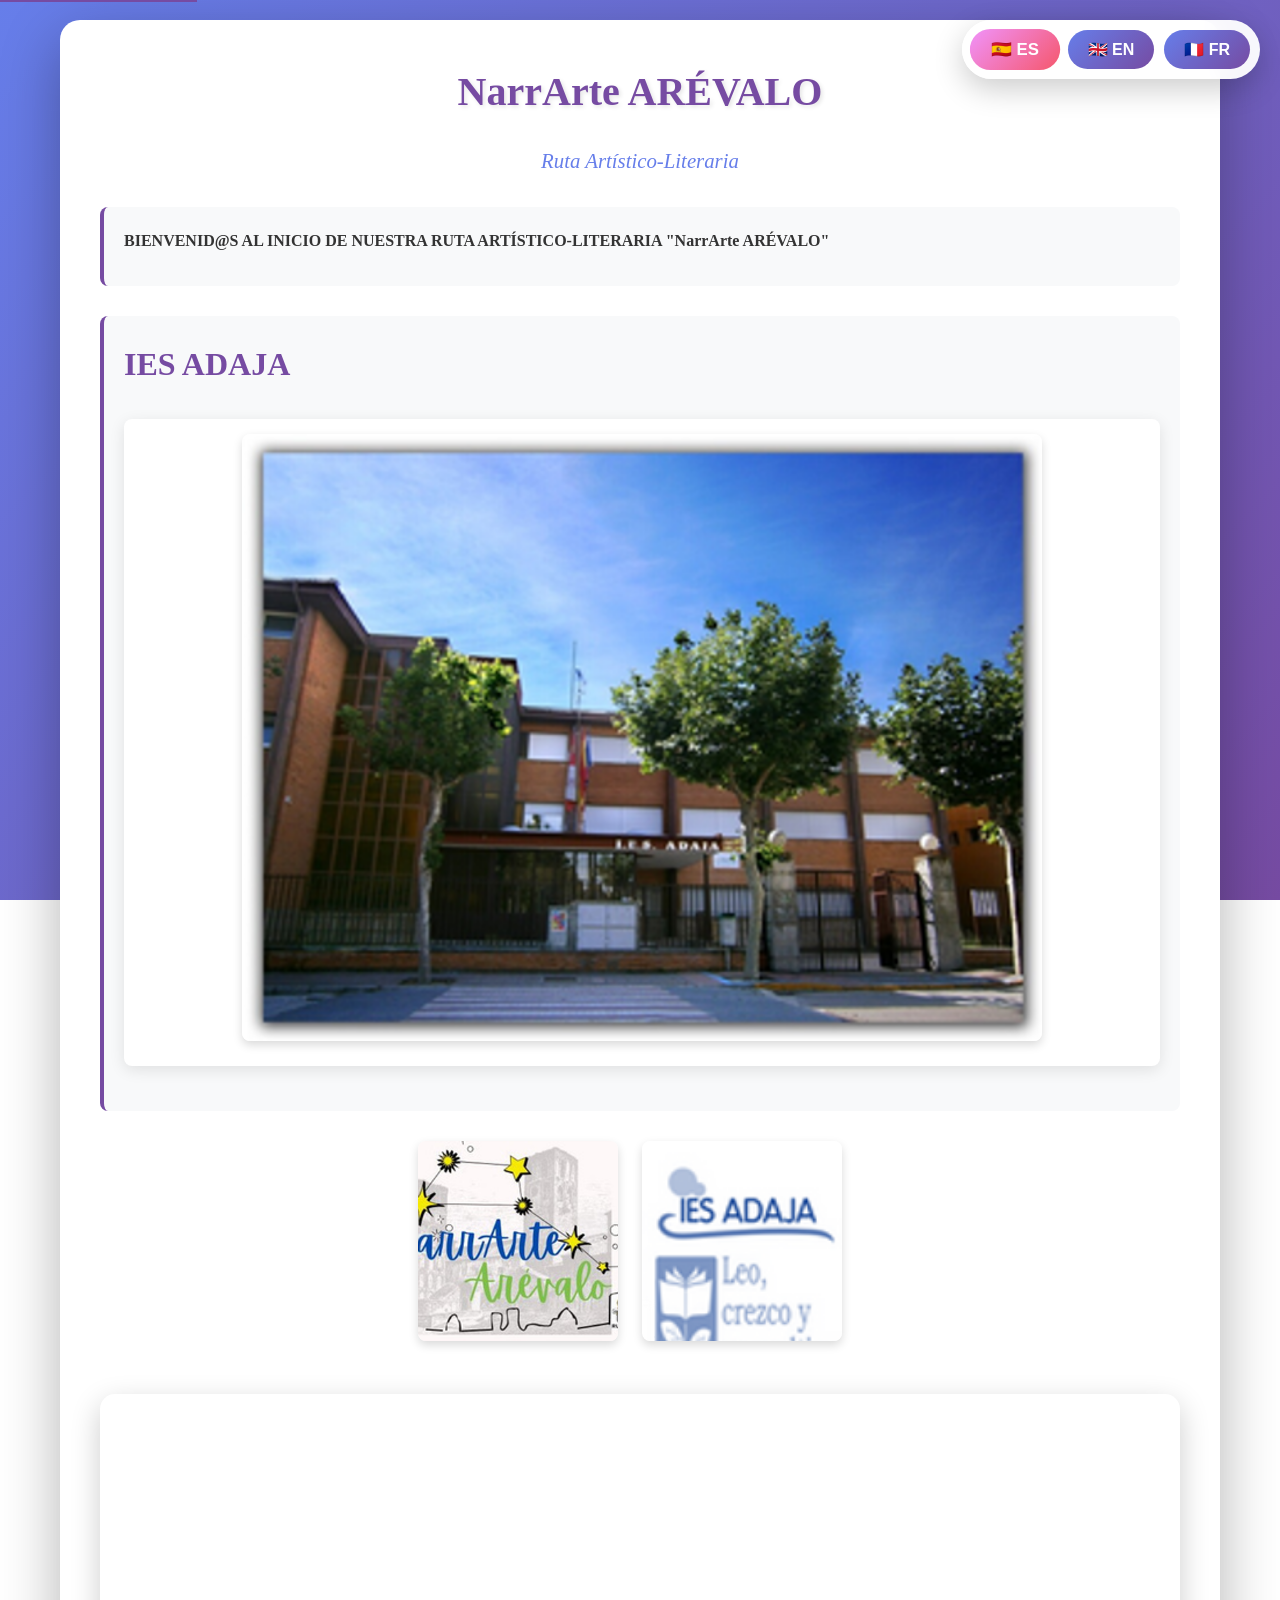
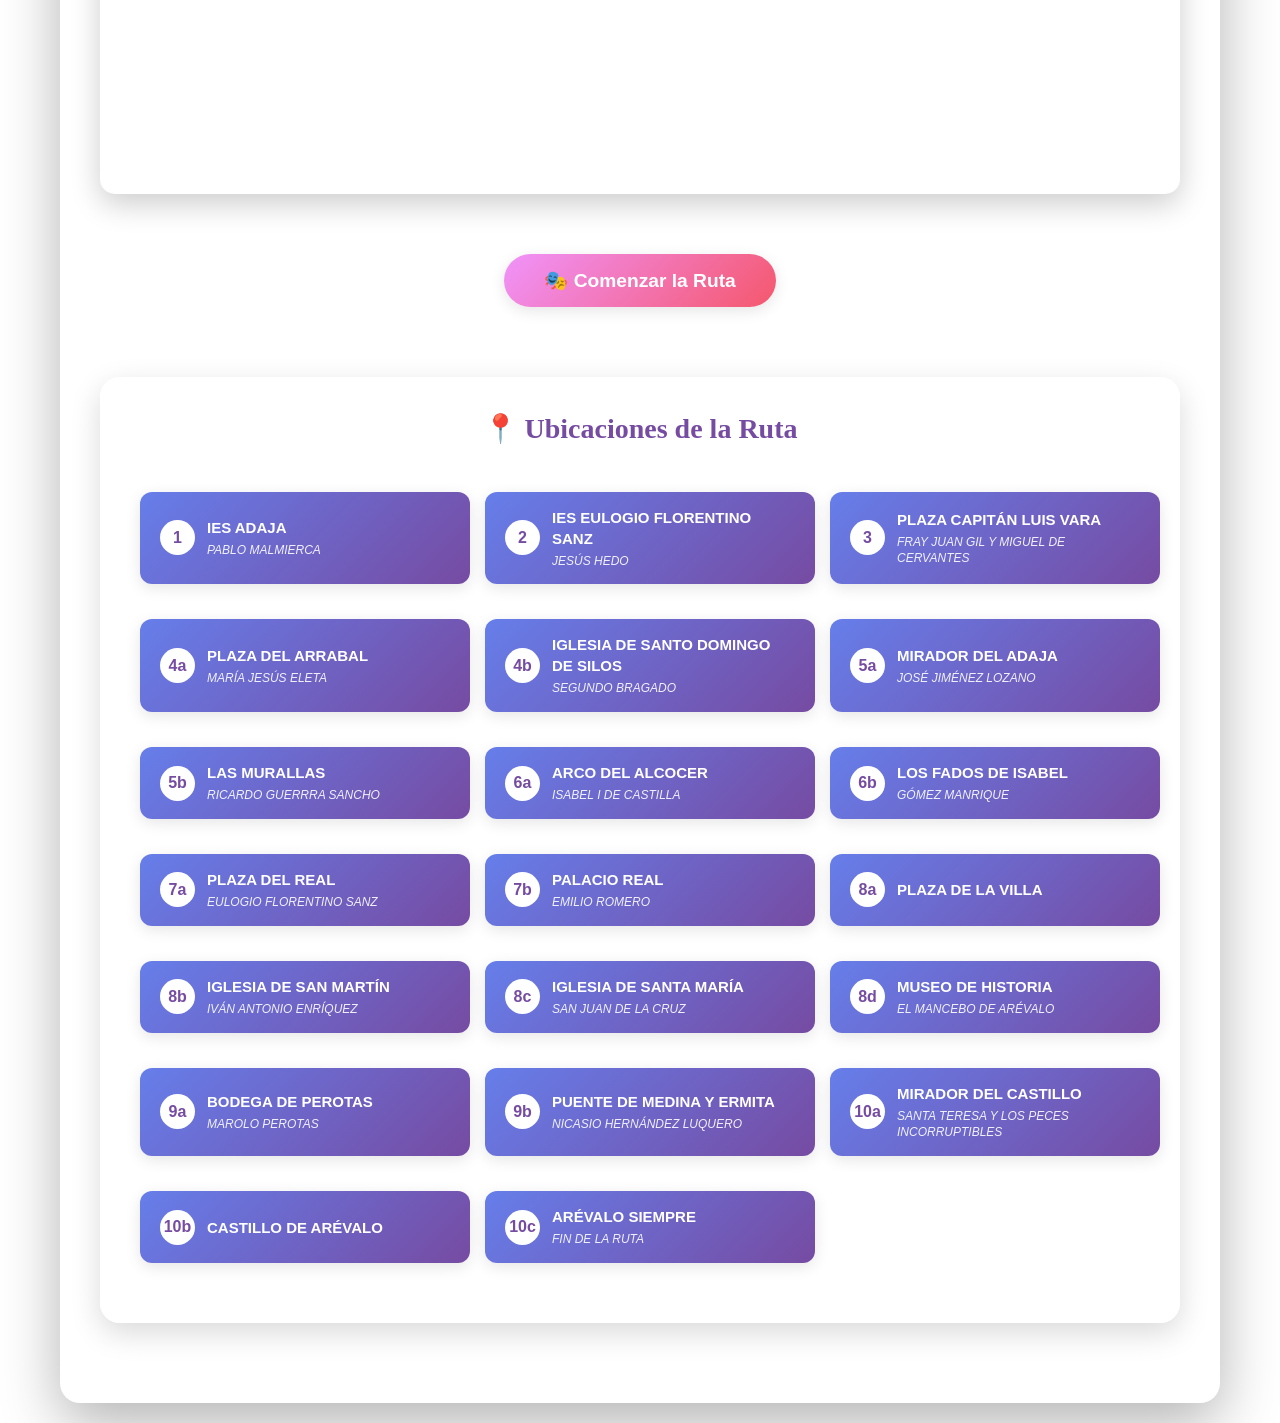
==== index.html @ 3ec7551a "'cambios'" ====
<!DOCTYPE html>
<!--
    RUTA ARTÍSTICO-LITERARIA "NarrArte ARÉVALO"
 
    VERSIÓN: 3.0 - Trilingüe (ES/EN/FR) y Optimizada
    FECHA: 4 de enero de 2026
    AUTOR: IES ADAJA, Arévalo
-->
<html lang="es">
<head>
    <meta charset="UTF-8">
    <meta name="viewport" content="width=device-width, initial-scale=1.0">
    <meta name="description" content="Ruta artístico-literaria por Arévalo con mapas interactivos, vídeos y contenido cultural | Itinéraire artistique et littéraire à Arévalo avec cartes interactives, vidéos et contenu culturel">
    <meta name="keywords" content="Arévalo, ruta cultural, literatura, arte, historia, Isabel la Católica, mudéjar">
    <title>NarrArte Arévalo - Ruta Artístico-Literaria</title>

    <!-- Preconnect para mejorar rendimiento -->
    <link rel="preconnect" href="https://www.google.com">
    <link rel="preconnect" href="https://www.youtube.com">

    <style>
        :root {
            --primary-color: #764ba2;
            --secondary-color: #667eea;
            --accent-pink: #f093fb;
            --accent-red: #f5576c;
            --text-dark: #333;
            --text-light: #666;
            --bg-light: #f8f9fa;
            --border-radius: 8px;
            --border-radius-lg: 20px;
            --transition: all 0.3s ease;
            --shadow-sm: 0 4px 15px rgba(0,0,0,0.1);
            --shadow-md: 0 10px 30px rgba(0,0,0,0.2);
            --shadow-lg: 0 20px 60px rgba(0,0,0,0.3);
        }

        * {
            margin: 0;
            padding: 0;
            box-sizing: border-box;
        }

        body {
            font-family: 'Georgia', serif;
            background: linear-gradient(135deg, var(--secondary-color) 0%, var(--primary-color) 100%);
            background-attachment: fixed;
            min-height: 100vh;
            color: var(--text-dark);
            line-height: 1.6;
        }

        .container {
            max-width: 1200px;
            margin: 0 auto;
            padding: 20px;
        }

        /* Pantalla de bienvenida */
        .welcome-screen {
            background: white;
            border-radius: var(--border-radius-lg);
            padding: 40px;
            box-shadow: var(--shadow-lg);
            text-align: center;
            animation: fadeIn 1s ease-in;
        }

        @keyframes fadeIn {
            from {
                opacity: 0;
                transform: translateY(20px);
            }
            to {
                opacity: 1;
                transform: translateY(0);
            }
        }

        h1 {
            color: var(--primary-color);
            font-size: clamp(1.8em, 5vw, 2.5em);
            margin-bottom: 20px;
            text-shadow: 2px 2px 4px rgba(0,0,0,0.1);
        }

        h2 {
            color: var(--primary-color);
            font-size: clamp(1.5em, 4vw, 2em);
            margin-bottom: 10px;
        }

        h3 {
            color: var(--primary-color);
            margin-bottom: 15px;
            font-size: clamp(1.2em, 3vw, 1.5em);
        }

        .subtitle {
            color: var(--secondary-color);
            font-size: clamp(1.1em, 3vw, 1.3em);
            margin-bottom: 30px;
            font-style: italic;
        }

        .intro-text {
            text-align: left;
            line-height: 1.8;
            margin: 30px 0;
            padding: 20px;
            background: var(--bg-light);
            border-left: 4px solid var(--primary-color);
            border-radius: var(--border-radius);
        }

        .intro-text p {
            margin-bottom: 10px;
        }

        /* Botones */
        .btn {
            background: linear-gradient(135deg, var(--secondary-color) 0%, var(--primary-color) 100%);
            color: white;
            border: none;
            padding: 15px 40px;
            font-size: clamp(1em, 2.5vw, 1.2em);
            border-radius: 50px;
            cursor: pointer;
            transition: var(--transition);
            box-shadow: var(--shadow-sm);
            margin: 10px;
            font-weight: 600;
            min-width: 150px;
        }

        .btn:hover:not(:disabled) {
            transform: translateY(-3px);
            box-shadow: var(--shadow-md);
        }

        .btn:focus {
            outline: 3px solid var(--secondary-color);
            outline-offset: 2px;
        }

        .btn:disabled {
            opacity: 0.5;
            cursor: not-allowed;
            transform: none;
        }

        .btn-secondary {
            background: linear-gradient(135deg, var(--accent-pink) 0%, var(--accent-red) 100%);
        }

        /* Mapas */
        .map-container {
            height: 400px;
            width: 100%;
            border-radius: 15px;
            box-shadow: var(--shadow-md);
            margin: 30px 0;
            overflow: hidden;
        }

        /* Tarjetas de ubicación */
        .location-card {
            background: white;
            border-radius: var(--border-radius-lg);
            padding: 40px;
            box-shadow: var(--shadow-lg);
            animation: slideIn 0.5s ease-out;
            margin-bottom: 20px;
        }

        @keyframes slideIn {
            from {
                opacity: 0;
                transform: translateX(-50px);
            }
            to {
                opacity: 1;
                transform: translateX(0);
            }
        }

        .location-header {
            border-bottom: 3px solid var(--primary-color);
            padding-bottom: 20px;
            margin-bottom: 30px;
        }

        .location-title {
            color: var(--primary-color);
            font-size: clamp(1.5em, 4vw, 2em);
            margin-bottom: 10px;
        }

        .location-subtitle {
            color: var(--secondary-color);
            font-size: clamp(1em, 2.5vw, 1.2em);
            font-style: italic;
        }

        /* Contenido */
        .content-section {
            margin: 30px 0;
            line-height: 1.8;
        }

        .content-section p {
            margin-bottom: 15px;
        }

        .content-section h3 {
            color: var(--primary-color);
            margin-bottom: 15px;
            margin-top: 25px;
            font-size: clamp(1.2em, 3vw, 1.5em);
        }

        /* Títulos temáticos con iconos */
        .section-title {
            display: flex;
            align-items: center;
            gap: 10px;
            margin-top: 30px;
            margin-bottom: 20px;
            font-size: 1.5em;
            font-weight: bold;
            padding-bottom: 12px;
            border-bottom: 3px solid;
        }

        .section-title.history {
            color: #764ba2;
            border-color: #764ba2;
        }

        .section-title.literature {
            color: #667eea;
            border-color: #667eea;
        }

        .section-title.poetry {
            color: #f093fb;
            border-color: #f093fb;
        }

        .section-title.biography {
            color: #ff9800;
            border-color: #ff9800;
        }

        .poem {
            background: var(--bg-light);
            padding: 25px;
            border-left: 4px solid var(--secondary-color);
            border-radius: var(--border-radius);
            font-style: italic;
            line-height: 2;
            margin: 20px 0;
        }

        .quote {
            background: #e3f2fd;
            padding: 20px;
            border-left: 4px solid #2196F3;
            border-radius: var(--border-radius);
            margin: 20px 0;
            font-style: italic;
        }

        .author {
            text-align: right;
            font-weight: bold;
            color: var(--primary-color);
            margin-top: 15px;
        }

        .navigation {
            display: flex;
            justify-content: space-between;
            margin-top: 30px;
            gap: 10px;
            flex-wrap: wrap;
        }

        .progress {
            text-align: center;
            color: var(--secondary-color);
            font-weight: bold;
            margin: 20px 0;
            font-size: clamp(1em, 2.5vw, 1.1em);
        }

        .music-note {
            background: #fff3cd;
            border-left: 4px solid #ffc107;
            padding: 20px;
            border-radius: var(--border-radius);
            margin: 20px 0;
        }

        .music-header {
            display: flex;
            align-items: center;
            gap: 10px;
            margin-bottom: 15px;
        }

        .music-title {
            flex: 1;
            font-weight: bold;
        }

        /* Reproductor de audio personalizado */
        .audio-player {
            background: rgba(255, 255, 255, 0.8);
            border-radius: var(--border-radius);
            padding: 15px;
            display: flex;
            align-items: center;
            gap: 15px;
            flex-wrap: wrap;
        }

        .audio-controls {
            display: flex;
            align-items: center;
            gap: 10px;
        }

        .play-btn {
            background: var(--primary-color);
            color: white;
            border: none;
            width: 40px;
            height: 40px;
            border-radius: 50%;
            cursor: pointer;
            display: flex;
            align-items: center;
            justify-content: center;
            transition: var(--transition);
            font-size: 1.2em;
        }

        .play-btn:hover {
            background: var(--secondary-color);
            transform: scale(1.1);
        }

        .play-btn:disabled {
            opacity: 0.5;
            cursor: not-allowed;
            transform: none;
        }

        .audio-progress {
            flex: 1;
            min-width: 150px;
        }

        .progress-bar {
            width: 100%;
            height: 6px;
            background: rgba(0,0,0,0.2);
            border-radius: 3px;
            overflow: hidden;
            cursor: pointer;
        }

        .progress-fill {
            height: 100%;
            background: var(--primary-color);
            width: 0%;
            transition: width 0.1s linear;
        }

        .audio-time {
            font-size: 0.9em;
            color: var(--text-light);
            min-width: 80px;
            text-align: right;
        }

        .volume-control {
            display: flex;
            align-items: center;
            gap: 8px;
        }

        .volume-slider {
            width: 80px;
            height: 4px;
            border-radius: 2px;
            background: rgba(0,0,0,0.2);
            outline: none;
            -webkit-appearance: none;
        }

        .volume-slider::-webkit-slider-thumb {
            -webkit-appearance: none;
            width: 14px;
            height: 14px;
            border-radius: 50%;
            background: var(--primary-color);
            cursor: pointer;
        }

        .volume-slider::-moz-range-thumb {
            width: 14px;
            height: 14px;
            border-radius: 50%;
            background: var(--primary-color);
            cursor: pointer;
            border: none;
        }

        .audio-source-note {
            font-size: 0.85em;
            color: var(--text-light);
            font-style: italic;
            margin-top: 10px;
        }

        .audio-links {
            display: flex;
            gap: 10px;
            flex-wrap: wrap;
            margin-top: 10px;
        }

        .audio-link {
            display: inline-flex;
            align-items: center;
            gap: 5px;
            padding: 5px 12px;
            background: white;
            border-radius: 15px;
            text-decoration: none;
            color: var(--primary-color);
            font-size: 0.9em;
            transition: var(--transition);
            border: 1px solid var(--primary-color);
        }

        .audio-link:hover {
            background: var(--primary-color);
            color: white;
        }

        /* Videos */
        .video-container {
            margin: 30px 0;
        }

        .video-wrapper {
            position: relative;
            padding-bottom: 56.25%;
            height: 0;
            overflow: hidden;
            border-radius: 10px;
            box-shadow: var(--shadow-md);
            margin-bottom: 20px;
        }

        .video-wrapper iframe {
            position: absolute;
            top: 0;
            left: 0;
            width: 100%;
            height: 100%;
            border: none;
        }

        .hidden {
            display: none;
        }

        .historical-info {
            background: #fff8e1;
            padding: 20px;
            border-radius: var(--border-radius);
            margin: 20px 0;
            border-left: 4px solid #ffa726;
        }

        .historical-info p {
            margin-bottom: 10px;
        }

        .historical-info h3 {
            margin-top: 20px;
            margin-bottom: 10px;
        }

        /* ==================================
           ESTILOS PARA IMÁGENES
           ================================== */

        /* Contenedor de imágenes */
        .image-container {
            margin: 25px 0;
            text-align: center;
            background: white;
            padding: 15px;
            border-radius: var(--border-radius);
            box-shadow: var(--shadow-sm);
        }

        /* Imagen principal */
        .location-image {
            width: 100%;
            max-width: 800px;
            height: auto;
            border-radius: var(--border-radius);
            box-shadow: 0 4px 10px rgba(0,0,0,0.15);
            transition: var(--transition);
            cursor: pointer;
        }

        .location-image:hover {
            transform: scale(1.02);
            box-shadow: 0 6px 15px rgba(0,0,0,0.25);
        }

        /* Pie de foto */
        .image-caption {
            margin-top: 12px;
            font-size: 0.9em;
            color: var(--text-light);
            font-style: italic;
            text-align: center;
        }

        /* Galería de imágenes (varias en fila) */
        .image-gallery {
            display: grid;
            grid-template-columns: repeat(auto-fit, minmax(250px, 1fr));
            gap: 20px;
            margin: 30px 0;
        }

        .image-gallery .image-container {
            margin: 0;
        }

        .image-gallery .location-image {
            max-width: 100%;
            aspect-ratio: 4/3;
            object-fit: cover;
        }

        /* Imagen de ancho completo */
        .image-full-width {
            width: 100%;
            max-width: 100%;
            margin: 30px 0;
        }

        /* Imagen pequeña (thumbnail) flotante */
        .image-thumbnail {
            width: 200px;
            height: 200px;
            object-fit: cover;
            margin: 0 20px 15px 0;
            border-radius: var(--border-radius);
            box-shadow: 0 4px 10px rgba(0,0,0,0.15);
        }

        /* Comparación antes/después */
        .before-after {
            display: grid;
            grid-template-columns: 1fr 1fr;
            gap: 15px;
            margin: 25px 0;
        }

        .before-after .image-container {
            margin: 0;
        }

        /* ==================================
           FIN ESTILOS IMÁGENES
           ================================== */

        /* Loading spinner */
        .loading {
            display: inline-block;
            width: 20px;
            height: 20px;
            border: 3px solid rgba(255,255,255,.3);
            border-radius: 50%;
            border-top-color: white;
            animation: spin 1s ease-in-out infinite;
        }

        @keyframes spin {
            to { transform: rotate(360deg); }
        }

        /* Accesibilidad - Skip to content */
        .skip-link {
            position: absolute;
            top: -40px;
            left: 0;
            background: var(--primary-color);
            color: white;
            padding: 8px;
            text-decoration: none;
            z-index: 100;
        }

        .skip-link:focus {
            top: 0;
        }

        /* Panel de ubicaciones */
        .locations-panel {
            margin: 40px 0;
            padding: 30px;
            background: rgba(255, 255, 255, 0.95);
            border-radius: 20px;
            box-shadow: 0 10px 30px rgba(0,0,0,0.15);
        }

        .locations-panel-title {
            text-align: center;
            margin-bottom: 30px;
            color: var(--primary-color);
            font-size: clamp(1.3em, 3vw, 1.75em);
        }

        .locations-grid {
            display: grid;
            grid-template-columns: repeat(auto-fill, minmax(280px, 1fr));
            gap: 15px;
            margin-bottom: 20px;
        }

        /* Sección de despedida */
        .farewell-section {
            text-align: center;
            margin-top: 50px;
            padding: 40px;
            background: linear-gradient(135deg, var(--secondary-color) 0%, var(--primary-color) 100%);
            color: white;
            border-radius: 15px;
        }

        .farewell-section h2 {
            color: white;
            font-size: 2.5em;
            margin-bottom: 20px;
        }

        .farewell-section h3 {
            color: white;
            font-size: 1.8em;
            margin-bottom: 30px;
        }

        .farewell-section p {
            font-size: 1.2em;
            line-height: 1.8;
            margin-top: 30px;
        }

        .farewell-box {
            margin-top: 40px;
            padding: 20px;
            background: rgba(255,255,255,0.2);
            border-radius: 10px;
        }

        .farewell-box h3 {
            margin-bottom: 15px;
        }

        .farewell-box p {
            font-size: 1.1em;
            margin-top: 0;
        }

        /* ====================================
           SISTEMA BILINGÜE
           ==================================== */

        /* Selector de idioma flotante */
        .language-selector {
            position: fixed;
            top: 20px;
            right: 20px;
            z-index: 1000;
            display: flex;
            gap: 10px;
            background: rgba(255, 255, 255, 0.95);
            padding: 10px;
            border-radius: 50px;
            box-shadow: var(--shadow-md);
            backdrop-filter: blur(10px);
        }

        .language-selector button {
            background: linear-gradient(135deg, var(--secondary-color) 0%, var(--primary-color) 100%);
            color: white;
            border: none;
            padding: 10px 20px;
            border-radius: 50px;
            cursor: pointer;
            transition: var(--transition);
            font-weight: 600;
            font-size: 1em;
        }

        .language-selector button:hover {
            transform: translateY(-2px);
            box-shadow: var(--shadow-md);
        }

        .language-selector button.active {
            background: linear-gradient(135deg, var(--accent-pink) 0%, var(--accent-red) 100%);
            transform: scale(1.05);
        }

        /* Ocultar/Mostrar contenido según idioma */
        .lang-es,
        .lang-en,
        .lang-fr {
            display: none;
        }

        body.es .lang-es {
            display: block;
        }

        body.en .lang-en {
            display: block;
        }

        body.fr .lang-fr {
            display: block;
        }

        /* Para elementos inline (span, etc) */
        .lang-es-inline,
        .lang-en-inline,
        .lang-fr-inline {
            display: none;
        }

        body.es .lang-es-inline {
            display: inline;
        }

        body.en .lang-en-inline {
            display: inline;
        }

        body.fr .lang-fr-inline {
            display: inline;
        }

        @media (max-width: 768px) {
            .language-selector {
                top: 10px;
                right: 10px;
            }

            .language-selector button {
                padding: 8px 15px;
                font-size: 0.9em;
            }
        }

        /* ====================================
           FIN SISTEMA TRILINGÜE
           ==================================== */

        /* Responsive Design */
        @media (max-width: 768px) {
            .container {
                padding: 10px;
            }

            .welcome-screen,
            .location-card {
                padding: 20px;
            }

            .navigation {
                flex-direction: column;
            }

            .navigation .btn {
                width: 100%;
            }

            .map-container {
                height: 300px;
            }

            .intro-text {
                padding: 15px;
            }

            .poem, .quote, .historical-info {
                padding: 15px;
                font-size: 0.95em;
            }

            .audio-player {
                flex-direction: column;
                align-items: stretch;
            }

            .audio-controls {
                justify-content: center;
            }

            .audio-time {
                text-align: center;
            }

            .volume-control {
                display: none;
            }

            .audio-links {
                justify-content: center;
            }

            /* Imágenes responsive */
            .image-gallery {
                grid-template-columns: 1fr;
            }

            .image-thumbnail {
                float: none;
                width: 100%;
                height: auto;
     			max-width: 300px;
                margin: 15px auto;
                display: block;
            }

            .before-after {
                grid-template-columns: 1fr;
            }

            .farewell-section {
                padding: 20px;
            }

            .farewell-section h2 {
                font-size: 1.8em;
            }

            .farewell-section h3 {
                font-size: 1.4em;
            }
        }

        @media (max-width: 480px) {
            .container {
                padding: 5px;
            }

            .welcome-screen,
            .location-card {
                padding: 15px;
                border-radius: 10px;
            }

            .map-container {
                height: 250px;
                border-radius: 10px;
            }

            .btn {
                padding: 12px 30px;
                margin: 5px;
            }
        }

        /* Mejoras de impresión */
        @media print {
            body {
                background: white;
            }

            .btn,
            .navigation,
            .map-container {
                display: none;
            }

            .location-card,
            .welcome-screen {
                box-shadow: none;
                page-break-inside: avoid;
            }
        }
   
/* ====================================
   SISTEMA DE AUDIO PARA TEXTOS
   ==================================== */

/* Reproductor de audio para textos largos */
.audio-text-player {
    background: linear-gradient(135deg, #667eea 0%, #764ba2 100%);
    border-radius: 12px;
    padding: 15px;
    margin: 20px 0;
    box-shadow: 0 4px 15px rgba(0,0,0,0.2);
}

.audio-text-header {
    display: flex;
    align-items: center;
    gap: 15px;
    flex-wrap: wrap;
}

.audio-text-btn {
    background: white;
    color: var(--primary-color);
    border: none;
    padding: 10px 20px;
    border-radius: 25px;
    cursor: pointer;
    font-weight: bold;
    transition: all 0.3s ease;
    display: flex;
    align-items: center;
    gap: 8px;
    font-size: 1em;
}

.audio-text-btn:hover {
    transform: scale(1.05);
    box-shadow: 0 4px 12px rgba(0,0,0,0.2);
}

.audio-text-btn.playing {
    background: var(--accent-red);
    color: white;
}

.audio-text-progress {
    flex: 1;
    min-width: 150px;
    height: 8px;
    background: rgba(255,255,255,0.3);
    border-radius: 4px;
    cursor: pointer;
    overflow: hidden;
}

.audio-text-progress-fill {
    height: 100%;
    background: white;
    width: 0%;
    transition: width 0.1s linear;
    border-radius: 4px;
}

.audio-text-time {
    color: white;
    font-size: 0.9em;
    font-weight: bold;
    min-width: 90px;
}

/* Botón inline para poemas/textos cortos */
.audio-inline-btn {
    background: linear-gradient(135deg, var(--accent-pink) 0%, var(--accent-red) 100%);
    color: white;
    border: none;
    padding: 8px 16px;
    border-radius: 20px;
    cursor: pointer;
    font-size: 0.9em;
    font-weight: bold;
    margin: 10px 0;
    display: inline-flex;
    align-items: center;
    gap: 6px;
    transition: all 0.3s ease;
}

.audio-inline-btn:hover {
    transform: translateY(-2px);
    box-shadow: 0 4px 12px rgba(0,0,0,0.2);
}

.audio-inline-btn.playing {
    background: linear-gradient(135deg, #4caf50 0%, #45a049 100%);
    animation: pulse 1.5s infinite;
}

@keyframes pulse {
    0%, 100% { opacity: 1; }
    50% { opacity: 0.7; }
}

@keyframes zoomIn {
    from { transform: scale(0.8); opacity: 0; }
    to   { transform: scale(1);   opacity: 1; }
}

@keyframes fadeOut {
    from { opacity: 1; }
    to   { opacity: 0; }
}

/* Botón para citas */
.audio-quote-btn {
    background: var(--secondary-color);
    color: white;
    border: none;
    padding: 6px 14px;
    border-radius: 15px;
    cursor: pointer;
    font-size: 0.85em;
    transition: all 0.3s ease;
}

.audio-quote-btn:hover {
    background: var(--primary-color);
    transform: scale(1.05);
}

.quote-audio-wrapper {
    display: flex;
    justify-content: space-between;
    align-items: center;
    margin-bottom: 15px;
}

/* Responsive */
@media (max-width: 768px) {
    .audio-text-header {
        flex-direction: column;
        align-items: stretch;
    }
    
    .audio-text-progress {
        width: 100%;
    }
    
    .audio-text-time {
        text-align: center;
    }
}

   </style>
</head>
<body class="es">
    <a href="#main-content" class="skip-link">Saltar al contenido principal</a>

    <!-- Selector de idioma -->
    <div class="language-selector">
        <button id="lang-es" class="active" onclick="changeLanguage('es')" aria-label="Cambiar a español">
            🇪🇸 ES
        </button>
        <button id="lang-en" onclick="changeLanguage('en')" aria-label="Change to English">
            🇬🇧 EN
        </button>
        <button id="lang-fr" onclick="changeLanguage('fr')" aria-label="Changer en français">
            🇫🇷 FR
        </button>
    </div>

    <div class="container">
        <main id="main-content">
            <section id="welcome" class="welcome-screen" aria-labelledby="main-title">
                <h1 id="main-title">NarrArte ARÉVALO</h1>
                                <p class="subtitle lang-es">Ruta Artístico-Literaria</p>
								<p class="subtitle lang-en">Artistic‑Literary Trail</p>
								<p class="subtitle lang-fr">Itinéraire artistico‑littéraire</p>
                <div class="intro-text lang-es">
                    <p><strong>BIENVENID@S AL INICIO DE NUESTRA RUTA ARTÍSTICO-LITERARIA "NarrArte ARÉVALO"</strong></p>
                </div>
                <div class="intro-text lang-en">
                    <p><strong>WELCOME TO THE START OF OUR ARTISTIC-LITERARY TRAIL "NarrArte ARÉVALO"</strong></p>
                </div>
                <div class="intro-text lang-fr"><p><strong>BIENVENUE(S) AU DÉBUT DE NOTRE ITINÉRAIRE ARTISTICO‑LITTÉRAIRE "NarrArte ARÉVALO"</strong></p></div>

                <article class="intro-text">
                    <h2>IES ADAJA</h2>
 <div class="image-container">
    <img
        src="Imagenes/IESAdaja.png"
        alt="IES Adaja"
        class="location-image"
        loading="lazy"
    />
</div>

                </article>
                       <img src="Imagenes/Despedida.png" alt="Narrarte" class="image-thumbnail" loading="lazy"/>
                       <img src="Imagenes/LeoCrezco.png" alt="Leo, Crezco y me cultivo" class="image-thumbnail" loading="lazy"/>

                <div id="main-map" class="map-container" role="region" aria-label="Mapa general de la ruta"></div>

                <button class="btn btn-secondary" onclick="startTour()" aria-label="Comenzar la ruta turística" style="margin: 30px 0;">
                    <span class="lang-es-inline">🎭 Comenzar la Ruta</span>
                    <span class="lang-en-inline">🎭 Start the Route</span>
                    <span class="lang-fr-inline">🎭 Commencer l'Itinéraire</span>
                </button>

                <!-- Lista de ubicaciones con botones -->
                <div class="locations-panel">
                    <h2 class="locations-panel-title">
                        <span class="lang-es-inline">📍 Ubicaciones de la Ruta</span>
                        <span class="lang-en-inline">📍 Route Locations</span>
                        <span class="lang-fr-inline">📍 Lieux de l'Itinéraire</span>
                    </h2>
                    <div id="locations-grid" class="locations-grid">
                        <!-- Los botones se generarán dinámicamente aquí -->
                    </div>
                </div>
            </section>

            <div id="location-container" class="hidden" role="region" aria-live="polite"></div>
        </main>
    </div>

    <script>
        'use strict';
        // ====================================
        // SISTEMA TRILINGÜE
        // ====================================

        let currentLanguage = 'es'; // Idioma por defecto

        /**
         * Cambia el idioma de la interfaz
         */
        window.changeLanguage = function(lang) {
            currentLanguage = lang;

            // Actualizar clase del body
            document.body.className = lang;

            // Actualizar botones
            const langEs = document.getElementById('lang-es');
            const langEn = document.getElementById('lang-en');
            const langFr = document.getElementById('lang-fr');
            
            if (langEs) langEs.classList.toggle('active', lang === 'es');
            if (langEn) langEn.classList.toggle('active', lang === 'en');
            if (langFr) langFr.classList.toggle('active', lang === 'fr');

            // Guardar preferencia
            localStorage.setItem('preferredLanguage', lang);

            // Recargar ubicación actual si estamos en una ubicación
            const locationContainer = document.getElementById('location-container');
            if (currentLocation >= 0 && locationContainer && !locationContainer.classList.contains('hidden')) {
                showLocation(currentLocation);
            }
        };

        /**
         * Obtiene el texto traducido según el idioma actual
         */
        function getTranslated(textEs, textEn, textFr) {
            if (currentLanguage === 'en') return textEn || textEs;
            if (currentLanguage === 'fr') return textFr || textEs;
            return textEs;
        }

        /**
         * Helper para aria-labels trilingües
         */
        function getAriaLabel(es, en, fr) {
            return getTranslated(es, en, fr);
        }

        // Sistema trilingüe continúa...

        // Estado de la aplicación
        let currentLocation = 0;
        let mainMap = null;
        let locationMap = null;
        let isLoading = false;
        let currentAudio = null;

        // Datos de las ubicaciones (contenido completo del segundo archivo)
        const locations = [
            {
                title: "IES ADAJA",
                title_en: "ADAJA HIGH SCHOOL",
                title_fr: "LYCÉE ADAJA",
                subtitle: "PABLO MALMIERCA",
                subtitle_en: "PABLO MALMIERCA",
                subtitle_fr: "PABLO MALMIERCA",
               coords: [41.05275599456616, -4.711839015620347],
                videos: ["Fe8gLrDi_9c"],
                music: "Pavana y gallarda - Luis de Milán",
                audioUrl: "Musica/Pavana.mp3",
                content: `
					<p class="lang-es">El IES Adaja es uno de los dos institutos públicos de Educación Secundaria que hay en Arévalo. Queremos compartir nuestra ruta histórico, artístico y literaria con todos vosotros. Esperamos que lo disfrutéis y descubráis los rincones de Arévalo acompañados de literatura y música ¿qué más se puede pedir?</p>
					<p class="lang-en">IES Adaja is one of the two public secondary schools in Arévalo. We want to share our historical, artistic, and literary route with all of you. We hope you enjoy it and discover the corners of Arévalo accompanied by literature and music. What more could you ask for?</p>
					<p class="lang-fr">L'IES Adaja est l'un des deux lycées publics d'Arévalo. Nous voulons partager notre itinéraire historique, artistique et littéraire avec vous tous. Nous espérons que vous l'apprécierez et découvrirez les coins d'Arévalo accompagnés de littérature et de musique. Que demander de plus?</p>
					<h3 class="section-title biography">✍️ PABLO MALMIERCA</h3>
                    <img src="Imagenes/Pablo.png" alt="Pablo Malmierca" class="image-thumbnail" loading="lazy"/><br>
				<button class="audio-inline-btn" data-audio="Audio/1PabloMalmiercaBio.mp3" onclick="playInlineAudio(this)">
				 🎧 <span class="lang-es-inline">Escuchar</span><span class="lang-en-inline">Listen</span><span class="lang-fr-inline">Ecouter</span>
				</button><br>
					<p class="lang-es">Pablo Malmierca es un poeta y profesor zamorano afincado en Salamanca desde los 18 años. Licenciado en Filología Hispánica, ejerce como docente de secundaria y es una figura destacada en el ámbito literario de Castilla y León. Es miembro del Seminario Permanente Claudio Rodríguez y cofundador de la revista de poesía y pensamiento Intercostal. Autor de obras de poesía, narrativa y ensayo.</p>
                    <p class="lang-en">Pablo Malmierca is a poet and teacher from Zamora who has lived in Salamanca since age 18. With a degree in Hispanic Philology, he works as a high school teacher and is a prominent figure in the literary scene of Castilla y León. He is a member of the Claudio Rodríguez Permanent Seminar and co-founder of the poetry and thought magazine Intercostal. Author of poetry, narrative, and essays.</p>
                    <p class="lang-fr">Pablo Malmierca est un poète et professeur de Zamora établi à Salamanque depuis l'âge de 18 ans. Diplômé en philologie hispanique, il exerce comme enseignant du secondaire et est une figure éminente dans le milieu littéraire de Castille-et-León. Il est membre du Séminaire Permanent Claudio Rodríguez et cofondateur de la revue de poésie et de pensée Intercostal. Auteur d'œuvres de poésie, de narration et d'essais.</p>
					<div class="poem">
                    <strong><span class="lang-es-inline">RECORDAD VIVIR</span><span class="lang-en-inline">REMEMBER TO LIVE</span><span class="lang-fr-inline">SOUVENEZ-VOUS DE VIVRE</span></strong><br>
<div class="audio-text-player" data-audio="Audio/1PoemaRecordadVivir.mp3">
    <div class="audio-text-header">
        <button class="audio-text-btn" onclick="toggleTextAudio(this)">
            🔊 <span class="lang-es-inline">Escuchar</span>
               <span class="lang-en-inline">Listen</span>
               <span class="lang-fr-inline">Écouter</span>
        </button>
        <div class="audio-text-progress" onclick="seekTextAudio(event, this)">
            <div class="audio-text-progress-fill"></div>
        </div>
        <span class="audio-text-time">0:00 / 0:00</span>
    </div>
</div>
                   <p class="lang-es">
					El mundo se abre a vuestros capilares,<br>
                    Podéis tocar el infinito<br>
                    en la posibilidad de un futuro<br>
                    que emerge entre brotes de esperanza y miedo.<br><br>
                    Hoy es el principio<br>
                    de todo lo que os resta por vivir,<br>
                    Hoy es el principio<br>
                    de un sueño que podéis alcanzar con la punta de los dedos.<br><br>
                    Recordad vivir,<br>
                    saborear cada instante,<br>
                    cada mano que os dé ayuda,<br>
                    cada amor,<br>
                    las ramas rotas en el camino,<br>
                    los éxitos,<br>
                    el ansia de estar y ser en el mundo.<br><br>
                    Recordad que la vida<br>
                    se puede transitar con pie firme,<br>
                    pero que incluso los más fuertes pueden pedir ayuda.<br>
                    Recordad que vosotros sois el camino,<br>
                    la brújula y el destino.<br><br>
                    Recordad que tenéis todo que ganar<br>
                    y poco que perder,<br>
                    recordad que soñar es vivir.<br>
					</p>
					<p class="lang-en">
					The world opens up to your capillaries,<br>
					You can touch infinity<br>
					in the possibility of a future<br>
					that emerges between bursts of hope and fear.<br>
					Today is the beginning<br>
					of everything you have left to live,<br>
					Today is the beginning<br>
					of a dream you can reach with your fingertips.<br>
					Remember to live,<br>
					savour every moment,<br>
					every helping hand,<br>
					every love,<br>
					the broken branches along the way,<br>
					the successes,<br>
					the desire to be and exist in the world.<br>
					Remember that life<br>
					can be navigated with a steady foot,<br>
					but that even the strongest can ask for help.<br>
					Remember that you are the path,<br>
					the compass, and the destination.<br>
					Remember that you have everything to gain<br>
					and little to lose,<br>
					remember that to dream is to live.<br>
					</p>
					<p class="lang-fr">
					Le monde s'ouvre à vos capillaires,<br>
					Vous pouvez toucher l'infini<br>
					dans la possibilité d'un avenir<br>
					qui émerge entre des pousses d'espoir et de peur.<br>
					Aujourd'hui est le début<br>
					de tout ce qui vous reste à vivre,<br>
					Aujourd'hui est le début<br>
					d'un rêve que vous pouvez atteindre du bout des doigts.<br>
					N'oubliez pas de vivre,<br>
					de savourer chaque instant,<br>
					chaque main qui vous aide,<br>
					chaque amour,<br>
					les branches cassées sur le chemin,<br>
					les succès,<br>
					le désir d'être et d'exister dans le monde.<br>
					N'oubliez pas que la vie<br>
					peut être parcourue d'un pas ferme,<br>
					mais que même les plus forts peuvent demander de l'aide.<br>
					N'oubliez pas que vous êtes le chemin,<br>
					la boussole et la destination.<br>
					N'oubliez pas que vous avez tout à gagner<br>
					et peu à perdre,<br>
					n'oubliez pas que rêver, c'est vivre.<br>               
					</p>
					<div class="author">Pablo Malmierca</div>
               </div>

                `
            },
            {
                title: "IES EULOGIO FLORENTINO SANZ",
                title_en: "EULOGIO FLORENTINO SANZ HIGH SCHOOL",
                title_fr: "LYCÉE EULOGIO FLORENTINO SANZ",
                subtitle: "JESÚS HEDO",
                subtitle_en: "JESÚS HEDO",
                subtitle_fr: "JESÚS HEDO",
                coords: [41.05635449048671, -4.714759649873682],
                videos: ["kVq6cBcgk8U"],
                music: "Diferencias sobre el canto del caballero - Antonio de Cabezón",
                audioUrl: "Musica/CantoCaballero.mp3",
                content: `
						<p class="lang-es">El IES Eulogio Florentino Sanz es el otro centro público de secundaria de Arévalo. Se encuentra ubicado en la Avenida Emilio Romero, avenida principal de Arévalo. Comparte edificio con la Escuela Oficial de Idiomas de Arévalo. Volveremos a ver a Eulogio Florentino Sanz y a Emilio Romero unidos en la ruta, estad atentos.</p>
                        <p class="lang-en">IES Eulogio Florentino Sanz is the other public secondary school in Arévalo. This high school is located on Avenida Emilio Romero, the main avenue of Arévalo. It shares a building with the Official Language School of Arévalo. We will see Eulogio Florentino Sanz and Emilio Romero together again on the route, stay tuned.</p>
						<p class="lang-fr">L'IES Eulogio Florentino Sanz est l'autre lycée public d'Arévalo. Il est situé sur l'avenue Emilio Romero, avenue principale d'Arévalo. Il partage le bâtiment avec l'École Officielle de Langues d'Arévalo. Nous reverrons Eulogio Florentino Sanz et Emilio Romero réunis sur l'itinéraire, restez attentifs.</p>
                    <div class="historical-info">
                        <h3 class="section-title history"><span class="lang-es-inline">🏛️ Historia y Patrimonio</span><span class="lang-en-inline">🏛️ History and Heritage</span><span class="lang-fr-inline">🏛️ Histoire et Patrimoine</span></h3>
                        <h4 style="color: #ff9800; margin-top: 20px; margin-bottom: 10px; font-size: 1.2em;"><span class="lang-es-inline">🏺 La Locomotora</span><span class="lang-en-inline">🏺 The Locomotive</span><span class="lang-fr-inline">🏺 La Locomotive</span></h4>
                        <img src="Imagenes/Locomotora.png" alt="Locomotora" class="image-thumbnail" loading="lazy"/>
   						<p class="lang-es">Esta locomotora forma parte de los fondos de la Fundación de los Ferrocarriles Españoles y está cedido su uso y depósito temporales al Ayuntamiento de Arévalo como monumento homenaje al ferrocarril en la localidad. Fue concedida por la atención y cuidado que la población de Arévalo dispensó a las víctimas del accidente ferroviario que tuvo lugar en Arévalo en 1989 y que le valió también el título de "muy humanitaria" que aparece en su escudo.</p>
                        <p class="lang-en">This locomotive is part of the Spanish Railway Foundation collection and its use and temporary deposit has been granted to the Arévalo City Council as a monument paying homage to the railway in the town. It was granted for the attention and care that the people of Arévalo gave to the victims of the railway accident that took place in Arévalo in 1989 and which also earned it the title of "very humanitarian" that appears on its coat of arms.</p>
						<p class="lang-fr">Cette locomotive fait partie de la collection de la Fondation des Chemins de Fer Espagnols et son usage et dépôt temporaires ont été accordés à la Mairie d'Arévalo comme monument rendant hommage au chemin de fer dans la localité. Elle a été accordée pour l'attention et les soins que la population d'Arévalo a donnés aux victimes de l'accident ferroviaire qui a eu lieu à Arévalo en 1989 et qui lui a également valu le titre de "très humanitaire" qui figure sur son blason.</p>
                   </div>
                    <h3 class="section-title biography">✍️ JESÚS HEDO</h3>
                    <img src="Imagenes/JesusHedo.png" alt="Jesús Hedo" class="image-thumbnail" loading="lazy"/>
					<p class="lang-es">Jesús Hedo Serrano fue un profesor soriano de Lengua y Literatura del IES Eulogio Florentino Sanz. Realizó la publicación de la Antología de Nicasio Hernández Luquero, escritor, poeta y traductor arevalense. Veremos varios puntos conectados con este autor en nuestra ruta.</p>
                    <p class="lang-en">Jesús Hedo Serrano was a teacher of Language and Literature from Soria at IES Eulogio Florentino Sanz. He published the Anthology of Nicasio Hernández Luquero, a writer, poet and translator from Arévalo. We will see several points connected with this author on our route.</p>
                    <p class="lang-fr">Jesús Hedo Serrano était un professeur de Langue et Littérature de Soria à l'IES Eulogio Florentino Sanz. Il a publié l'Anthologie de Nicasio Hernández Luquero, écrivain, poète et traducteur d'Arévalo. Nous verrons plusieurs points liés à cet auteur sur notre itinéraire.</p>
                    <div class="poem">
                       <h3 class="section-title poetry"><span class="lang-es-inline">📜 Poesía</span><span class="lang-en-inline">📜 Poetry</span><span class="lang-fr-inline">📜 Poésie</span></h3>
                        <strong><span class="lang-es-inline">ANSIAS DE PAZ</span><span class="lang-en-inline">LONGING FOR PEACE</span><span class="lang-fr-inline">DÉSIR DE PAIX</span></strong><br>
<div class="audio-text-player" data-audio="Audio/2JesusHedoBioyPoema.mp3">
    <div class="audio-text-header">
        <button class="audio-text-btn" onclick="toggleTextAudio(this)">
            🔊 <span class="lang-es-inline">Escuchar</span>
               <span class="lang-en-inline">Listen</span>
               <span class="lang-fr-inline">Écouter</span>
        </button>
        <div class="audio-text-progress" onclick="seekTextAudio(event, this)">
            <div class="audio-text-progress-fill"></div>
        </div>
        <span class="audio-text-time">0:00 / 0:00</span>
    </div>
</div>
                        Me va cansando el caminar constante<br>
                        despacio y solo por la amarga vida<br>
                        viendo siempre ante mis pies tendida<br>
                        la odiada senda del bohemio errante.<br><br>
                        Quiero ver la pupila vigilante<br>
                        de una ventana abierta y florecida<br>
                        donde de amor y de inquietud rendida<br>
                        espere el alma de la esposa amante.<br><br>
                        Y olvidar de las ásperas jornadas<br>
                        los guijos duros y el abrojo hiriente<br>
                        y el tedio devorado en las posadas<br><br>
                        mientras la puerta del hogar dichoso<br>
                        confiado franqueo y anheloso<br>
                        de besar a los míos en la frente.<br>
                        <div class="author">Nicasio Hernández Luquero</div>
                   </div>

                `
            },
            {
                title: "PLAZA CAPITÁN LUIS VARA",
                title_en: "CAPTAIN LUIS VARA SQUARE",
                title_fr: "PLACE DU CAPITAINE LUIS VARA",
                subtitle: "FRAY JUAN GIL Y MIGUEL DE CERVANTES",
                subtitle_en: "FRIAR JUAN GIL AND MIGUEL DE CERVANTES",
                subtitle_fr: "FRÈRE JUAN GIL ET MIGUEL DE CERVANTÈS",
                coords: [41.06092913973848, -4.720317114248386],
                videos: ["NMDME2xy-qU"],
                music: "Ay, linda amiga - Anónimo",
                audioUrl: "Musica/LindaAmiga.mp3",
                content: `
                    <div class="historical-info">
                        <h3 class="section-title history"><span class="lang-es-inline">🏛️ Historia y Patrimonio</span><span class="lang-en-inline">🏛️ History and Heritage</span><span class="lang-fr-inline">🏛️ Histoire et Patrimoine</span></h3>
                        <p class="lang-es">Durante el siglo XVI, bajo los reinados de Carlos V y Felipe II, vivió en Arévalo Fray Juan Gil, un fraile trinitario recordado por haber rescatado a Miguel de Cervantes del cautiverio en Argel, un acto que, indirectamente, hizo posible la creación de El Quijote. Nació en Arévalo en 1535 y allí, en el monasterio de los Trinitarios, vivió una vida dedicada a la redención de cautivos, siguiendo el espíritu de los fundadores de la orden, San Juan de Mata y San Félix de Valois.</p>
                        <p class="lang-en">During the 16th century, under the reigns of Charles V and Philip II, Friar Juan Gil lived in Arévalo, a Trinitarian friar remembered for having rescued Miguel de Cervantes from captivity in Algiers, an act that, indirectly, made the creation of Don Quixote possible. He was born in Arévalo in 1535 and there, in the Trinitarian monastery, he lived a life dedicated to the redemption of captives, following the spirit of the founders of the order, Saint John of Matha and Saint Felix of Valois.</p>
						<p class="lang-fr">Au XVIe siècle, sous les règnes de Charles Quint et Philippe II, vivait à Arévalo Frère Juan Gil, un frère trinitaire connu pour avoir sauvé Miguel de Cervantes de la captivité à Alger, un acte qui, indirectement, a rendu possible la création de Don Quichotte. Il est né à Arévalo en 1535 et là, au monastère des Trinitaires, il a vécu une vie consacrée à la rédemption des captifs, suivant l'esprit des fondateurs de l'ordre, Saint Jean de Matha et Saint Félix de Valois.</p>
					</div>
					<div class="poem">
                        <h3 class="section-title poetry"><span class="lang-es-inline">📜 Poesía</span><span class="lang-en-inline">📜 Poetry</span><span class="lang-fr-inline">📜 Poésie</span></h3>
						<img src="Imagenes/FrayJuan.png" alt="Fray Juan Gil" class="image-thumbnail" loading="lazy"/>
						<strong><span class="lang-es-inline">ROMANCE DEL AREVALENSE QUE RESCATÓ A CERVANTES</span><span class="lang-en-inline">BALLAD OF THE MAN FROM ARÉVALO WHO RESCUED CERVANTES</span><span class="lang-fr-inline">ROMANCE DE L'HOMME D'ARÉVALO QUI SAUVA CERVANTÈS</span></strong><br>
<div class="audio-text-player" data-audio="Audio/3RomanceLiberoCervantes.mp3">
    <div class="audio-text-header">
        <button class="audio-text-btn" onclick="toggleTextAudio(this)">
            🔊 <span class="lang-es-inline">Escuchar</span>
               <span class="lang-en-inline">Listen</span>
               <span class="lang-fr-inline">Écouter</span>
        </button>
        <div class="audio-text-progress" onclick="seekTextAudio(event, this)">
            <div class="audio-text-progress-fill"></div>
        </div>
        <span class="audio-text-time">0:00 / 0:00</span>
    </div>
</div> 
						En Arévalo, la villa<br>
                        la luz primera verá<br>
                        de una familia cristiana<br>
                        un niño llamado Juan.<br><br>
                        En Arévalo Juan pasa<br>
                        alegre su mocedad<br>
                        hasta que llama a las puertas<br>
                        de la Santa Trinidad.<br><br>
                        En el convento de Arévalo<br>
                        fray Juan sus votos hará<br>
                        de practicar obediencia<br>
                        y pobreza y castidad.<br><br>
                        A la culta Salamanca<br>
                        marcha Juan para estudiar<br>
                        con los frailes trinitarios,<br>
                        de cautivos libertad.<br><br>
                        Y a liberar los cautivos<br>
                        a fray Juan destinarán<br>
                        a territorio de Argel<br>
                        porque sabe negociar.<br><br>
                        Corría el año de mil<br>
                        quinientos setenta y cinco<br>
                        y a un tal Miguel de Cervantes<br>
                        los moros llevan cautivo.<br><br>
                        Victorioso de Lepanto<br>
                        a su patria regresaba<br>
                        pero los piratas moros<br>
                        preso para Argel lo llevaban<br><br>
                        Y tras cinco largos años<br>
                        y cuatro intentos de huida<br>
                        fray Juan Gil negociará<br>
                        su libertad y su vida<br><br>
                        Quinientos escudos de oro<br>
                        valen para rescatar<br>
                        a Don Miguel de Cervantes<br>
                        de manos de Azán Bajá.<br><br>
                        Fray Juan Gil, el trinitario<br>
                        de Arévalo natural,<br>
                        con astucia y valentía<br>
                        le dará la libertad.<br><br>
                        Y ya de regreso a España<br>
                        Cervantes escribirá<br>
                        la novela más famosa<br>
                        de renombre universal.<br><br>
                        Don Quijote de la Mancha<br>
                        caballero singular<br>
                        que junto con Sancho Panza<br>
                        "entuertos desfacerá"<br><br>
                        y combatirá gigantes<br>
                        y presos libertará<br>
                        y a las doncellas y viudas<br>
                        valiente socorrerá.<br><br>
                        Y, gracias a fray Juan Gil,<br>
                        el mundo entero tendrá<br>
                        en Cervantes y el Quijote<br>
                        referencia sin igual<br><br>
                        de la condición humana<br>
                        del amor, la libertad<br>
                        y de una "cuerda locura"<br>
                        que con nosotros está.<br>
                        <div class="author">Mª Jesús Eleta</div>
					</div>                  
	                <div class="quote">
                    <h4 style="color: #667eea; margin-top: 20px; margin-bottom: 10px; font-size: 1.2em;"><span class="lang-es-inline">📖 El trato de Argel (1584)</span><span class="lang-en-inline">📖 The Treaty of Algiers (1584)</span><span class="lang-fr-inline">📖 Le Traité d'Alger (1584)</span></h4>
<div class="audio-text-player" data-audio="Audio/3ElTratodeArgel.mp3">
    <div class="audio-text-header">
        <button class="audio-text-btn" onclick="toggleTextAudio(this)">
            🔊 <span class="lang-es-inline">Escuchar</span>
               <span class="lang-en-inline">Listen</span>
               <span class="lang-fr-inline">Écouter</span>
        </button>
        <div class="audio-text-progress" onclick="seekTextAudio(event, this)">
            <div class="audio-text-progress-fill"></div>
        </div>
        <span class="audio-text-time">0:00 / 0:00</span>
    </div>
</div> 
						<p class="lang-es">Miguel de Cervantes expresó su gratitud hacia Fray Juan Gil, el fraile trinitario que lo rescató del cautiverio en Argel en 1580, a través de su obra El trato de Argel (1584). En esta comedia, Cervantes relata su experiencia como prisionero y destaca la labor de los frailes trinitarios en la redención de cautivos.</p>
                        <p class="lang-en">Miguel de Cervantes expressed his gratitude towards Friar Juan Gil, the Trinitarian friar who rescued him from captivity in Algiers in 1580, through his work The Treaty of Algiers (1584). In this comedy, Cervantes recounts his experience as a prisoner and highlights the work of the Trinitarian friars in the redemption of captives.</p>
						<p class="lang-fr">Miguel de Cervantes a exprimé sa gratitude envers Frère Juan Gil, le frère trinitaire qui l'a sauvé de la captivité à Alger en 1580, à travers son œuvre Le Traité d'Alger (1584). Dans cette comédie, Cervantes raconte son expérience en tant que prisonnier et souligne le travail des frères trinitaires dans la rédemption des captifs.</p>
						<img src="Imagenes/TratoArgel.png" alt="El Trato de Argel" class="image-thumbnail" loading="lazy"/>
						<p>"Trujémonos a Argel, donde hallé que estaban rescatando los Padres de la Santísima Trinidad; hablélos, díjeles quién era, y movidos de caridad, aunque yo era extranjero, me rescataron en esta forma: que dieron por mí trescientos ducados, los ciento luego, y los doscientos cuando volviese el Padre de la Redención, que se quedaba en Argel, empeñado en cuatro mil ducados, que habían gastado más de lo que traía; porque a toda esta misericordia y liberalidad se extiende la caridad de estos Padres, que dan su libertad por la ajena, y se quedan cautivos por rescatar cautivos."</p>
						<h4 style="color: #667eea; margin-top: 20px; margin-bottom: 10px; font-size: 1.2em;"><span class="lang-es-inline">📖 La española inglesa (1613)</span><span class="lang-en-inline">📖 The English Spanish Woman (1613)</span><span class="lang-fr-inline">📖 L'Espagnole Anglaise (1613)</span></h4>
                        <p>"... y así, me rescató un padre de la orden de la Santísima Trinidad, que en Argel estaba, y me sacó de la esclavitud."</p>

					</div>
                `
            },
            {
                title: "PLAZA DEL ARRABAL",
                title_en: "ARRABAL SQUARE",
                title_fr: "PLACE DE L'ARRABAL",
				customNumber: "4a",
				subtitle: "MARÍA JESÚS ELETA",
                subtitle_en: "MARÍA JESÚS ELETA",
                subtitle_fr: "MARÍA JESÚS ELETA",
                coords: [41.06350901549862, -4.72019287703478],
                videos: ["-S7VL4etZhU"],
                music: "Canción del Emperador - Luis de Narváez",
                audioUrl: "Musica/CancionEmperador.mp3",
                content: `
                    <div class="historical-info">
                        <h3 class="section-title history"><span class="lang-es-inline">🏛️ Historia y Patrimonio</span><span class="lang-en-inline">🏛️ History and Heritage</span><span class="lang-fr-inline">🏛️ Histoire et Patrimoine</span></h3>
                        <p class="lang-es">La Plaza del Arrabal es, a día de hoy, el verdadero corazón histórico y comercial de Arévalo. Su actividad se remonta a la Edad Media, cuando aquí se celebraban mercados semanales, ferias ganaderas y eventos públicos desde el siglo XIII.</p>
                        <p class="lang-en">The Plaza del Arrabal is, today, the true historical and commercial heart of Arévalo. Its activity dates back to the Middle Ages, when weekly markets, livestock fairs and public events were held here since the 13th century.</p>
						<p class="lang-fr">La Place du Arrabal est, aujourd'hui, le véritable cœur historique et commercial d'Arévalo. Son activité remonte au Moyen Âge, lorsque des marchés hebdomadaires, des foires aux bestiaux et des événements publics y étaient organisés depuis le XIIIe siècle.</p>
						<img src="Imagenes/PlazaArrabal1.png" alt="Plaza del Arrabal" class="image-thumbnail" loading="lazy"/>
                        <p class="lang-es">Uno de los aspectos más llamativos de esta plaza es su arquitectura, que refleja el esplendor de otras épocas con soportales con columnas de piedra, no todas iguales, que han acogido comercios tradicionales casi hasta día de hoy y las casas en los pisos superiores, muestra de su actividad comercial evidente.</p>
                        <p class="lang-en">One of the most striking aspects of this square is its architecture, which reflects the splendor of other eras with porticoes with stone columns, not all equal, which have housed traditional shops almost to this day and the houses on the upper floors, showing its evident commercial activity.</p>
						<p class="lang-fr">L'un des aspects les plus remarquables de cette place est son architecture, qui reflète la splendeur d'autres époques avec des portiques à colonnes de pierre, pas toutes égales, qui ont abrité des commerces traditionnels presque jusqu'à aujourd'hui et les maisons aux étages supérieurs, témoignant de son activité commerciale évidente.</p>
						<img src="Imagenes/PlazaArrabal2.png" alt="Plaza del Arrabal" class="image-thumbnail" loading="lazy"/>
                        <p class="lang-es">En el pasado, la plaza también se transformaba en una plaza de toros improvisada durante las fiestas locales. Los accesos se cerraban y los balcones de las casas se alquilaban como palcos, convirtiendo el lugar en un teatro popular al aire libre.</p>
                        <p class="lang-en">In the past, the square also transformed into an improvised bullring during local festivities. The entrances were closed and the balconies of the houses were rented as boxes, turning the place into a popular open-air theater.</p>
						<p class="lang-fr">Dans le passé, la place se transformait également en arène de tauromachie improvisée pendant les fêtes locales. Les accès étaient fermés et les balcons des maisons étaient loués comme loges, transformant le lieu en théâtre populaire en plein air.</p>
						<img src="Imagenes/PlazaArrabal3.png" alt="Plaza del Arrabal" class="image-thumbnail" loading="lazy"/>
                        <p class="lang-es">El edificio más destacado de la plaza es la Iglesia de Santo Domingo de Silos actual parroquia.</p>
                        <p class="lang-en">The most prominent building in the square is the Church of Santo Domingo de Silos, the current parish church.</p>
						<p class="lang-fr">Le bâtiment le plus remarquable de la place est l'Église de Santo Domingo de Silos, l'actuelle paroisse.</p>
                    </div>
						<h3 class="section-title biography">✍️ MARÍA JESÚS ELETA</h3>
						<img src="Imagenes/Eleta.png" alt="María Jesús Eleta" class="image-thumbnail" loading="lazy"/><br>
					<button class="audio-inline-btn" data-audio="Audio/4aMJesusEleta.mp3" onclick="playInlineAudio(this)">
					 🎧 <span class="lang-es-inline">Escuchar</span><span class="lang-en-inline">Listen</span><span class="lang-fr-inline">Ecouter</span>
					</button>                   
						<p class="lang-es">Mª Jesús Eleta Salazar es una profesora jubilada que dedica parte de su tiempo a la literatura, en concreto a la poesía, que comparte de manera activa en numerosos actos y eventos culturales. Su obra se ha visto divulgada a través de tres libros en los que encontramos poemas que aluden a sus propias experiencias, su vida en las localidades en que ha residido y entre las que se encuentra Arévalo.</p>
						<p class="lang-en">María Jesús Eleta Salazar is a retired teacher who dedicates part of her time to literature, specifically to poetry, which she actively shares in numerous cultural acts and events. Her work has been disseminated through three books in which we find poems that allude to her own experiences, her life in the towns where she has lived, including Arévalo.</p>
						<p class="lang-fr">María Jesús Eleta Salazar est une professeure retraitée qui consacre une partie de son temps à la littérature, en particulier à la poésie, qu'elle partage activement dans de nombreux événements et actes culturels. Son œuvre a été diffusée à travers trois livres dans lesquels on trouve des poèmes qui font allusion à ses propres expériences, sa vie dans les localités où elle a résidé, parmi lesquelles se trouve Arévalo.</p>
                    <div class="poem">
                        <h3 class="section-title poetry"><span class="lang-es-inline">📜 Poesía</span><span class="lang-en-inline">📜 Poetry</span><span class="lang-fr-inline">📜 Poésie</span></h3>
                        <strong><span class="lang-es-inline">PLAZA DEL ARRABAL</span><span class="lang-en-inline">PLAZA DEL ARRABAL</span><span class="lang-fr-inline">PLACE DU ARRABAL</span></strong><br>
<div class="audio-text-player" data-audio="Audio/4aPoemaPlazaArrabal.mp3">
    <div class="audio-text-header">
        <button class="audio-text-btn" onclick="toggleTextAudio(this)">
            🔊 <span class="lang-es-inline">Escuchar</span>
               <span class="lang-en-inline">Listen</span>
               <span class="lang-fr-inline">Écouter</span>
        </button>
        <div class="audio-text-progress" onclick="seekTextAudio(event, this)">
            <div class="audio-text-progress-fill"></div>
        </div>
        <span class="audio-text-time">0:00 / 0:00</span>
    </div>
</div> 
                        Tiene una rara belleza<br>
                        la Plaza del Arrabal<br>
                        aunque es una carretera<br>
                        y de traza irregular.<br><br>
                        Con sus viejos soportales<br>
                        para poder pasear<br>
                        y sus coquetas terrazas<br>
                        para sentarse a mirar<br>
                        la gente que va y que viene<br>
                        a comer y a conversar.<br><br>
                        Aunque no es, ni mucho menos,<br>
                        el centro de la ciudad,<br>
                        por ella pasa la vida<br>
                        en su lento caminar.<br><br>
                        A mí me gusta esta plaza,<br>
                        ver a los niños jugar<br>
                        por entre los soportales<br>
                        correr, reír y saltar.<br><br>
                        Y a la salida de Misa<br>
                        con los amigos charlar<br>
                        y pasear al "solillo"<br>
                        hasta la calle San Juan.<br><br>
                        Me gustan las procesiones<br>
                        que por aquí veo pasar:<br>
                        La de Ramos, el "Encuentro"<br>
                        y el Corpus, la principal;<br>
                        la hoguera de las Angustias,<br>
                        desfile de Carnaval<br>
                        y el día de la Patrona<br>
                        subasta tradicional.<br><br>
                        Y cuando llegan las fiestas<br>
                        en las verbenas bailar<br>
                        meneando el esqueleto<br>
						de la música al compás.<br><br>
						Es una plaza de pueblo,<br>
						con su iglesia parroquial,<br>
						Santo Domingo de Silos<br>
						mudejar de calidad<br>
						y sus pequeños comercios<br>
						y bares donde probar<br>
						el riquísimo tostón<br>
						que solo aquí encontrarás<br>
						en un lugar con encanto<br>
						La Plaza del Arrabal<br>
						<div class="author">Mª Jesús Eleta</div>
                    </div>
                `
            },
            {
                title: "IGLESIA DE SANTO DOMINGO DE SILOS",
                title_en: "CHURCH OF SANTO DOMINGO DE SILOS",
                title_fr: "ÉGLISE DE SANTO DOMINGO DE SILOS",
                subtitle: "SEGUNDO BRAGADO",
                subtitle_en: "SEGUNDO BRAGADO",
                subtitle_fr: "SEGUNDO BRAGADO",
				customNumber: "4b",
				coords: [41.06350901549862, -4.72019287703478],
                videos: ["4cnv70gKWFs"],
                music: "Canción del Emperador - Luis de Narváez",
                audioUrl: "Musica/CancionEmperador.mp3",
                content: `
                    <div class="historical-info">
                        <h3 class="section-title history"><span class="lang-es-inline">🏛️ Historia y Patrimonio</span><span class="lang-en-inline">🏛️ History and Heritage</span><span class="lang-fr-inline">🏛️ Histoire et Patrimoine</span></h3>
                     <img src="Imagenes/SantoDomingo1.png" alt="Iglesia de Santo Domingo" class="image-thumbnail" loading="lazy"/>
                       <p class="lang-es">Situada en la Plaza del Arrabal, se construye en el siglo XIII, cuando fue designada como parroquia aunque tiene reformas posteriores. Conserva su ábside mudéjar con arcos de medio punto ciegos doblados sobre un zócalo de mampostería, que es lo más antiguo del conjunto.</p>
                        <p class="lang-en">Located in the Plaza del Arrabal, it was built in the 13th century, when it was designated as a parish although it has later renovations. It preserves its Mudéjar apse with blind semicircular arches doubled over a masonry base, which is the oldest part of the complex.</p>
						<p class="lang-fr">Située sur la Place du Arrabal, elle a été construite au XIIIe siècle, lorsqu'elle a été désignée comme paroisse bien qu'elle ait subi des rénovations ultérieures. Elle conserve son abside mudéjar avec des arcs en plein cintre aveugles doublés sur une base de maçonnerie, qui est la partie la plus ancienne de l'ensemble.</p>

                        <p class="lang-es">En el siglo XV, la nave primitiva se amplió a tres separadas por arcos de granito decorados con rosetas y un arco gótico.</p>
                        <p class="lang-en">In the 15th century, the primitive nave was expanded to three separated by granite arches decorated with rosettes and a Gothic arch.</p>
						<p class="lang-fr">Au XVe siècle, la nef primitive a été agrandie à trois, séparées par des arcs de granit décorés de rosaces et un arc gothique.</p>

                        <p class="lang-es">La portada principal, datada en 1572, cuando la familia Tello Guzmán financia su edificación. Tiene tres arcos de sillares de granito almohadillado al estilo grecorromano, con escudos abaciales de Santo Domingo de Silos.</p>
                        <p class="lang-en">The main facade, dated 1572, when the Tello Guzmán family financed its construction. It has three arches of cushioned granite ashlars in the Greco-Roman style, with abbatial shields of Santo Domingo de Silos.</p>
						<p class="lang-fr">Le portail principal, daté de 1572, lorsque la famille Tello Guzmán a financé sa construction. Il possède trois arcs en pierre de taille de granit bossagé de style gréco-romain, avec des blasons abbatiaux de Santo Domingo de Silos.</p>

                        <p class="lang-es">La torre barroca, ubicada en el lado de la epístola, se eleva sobre un cuerpo preexistente que acoge pinturas murales del siglo XVI en su base y está rematada con una cúpula con una estatua del Sagrado Corazón de Jesús.</p>
                        <p class="lang-en">The baroque tower, located on the epistle side, rises above a pre-existing body that houses 16th-century wall paintings at its base and is topped with a dome with a statue of the Sacred Heart of Jesus.</p>
						<p class="lang-fr">La tour baroque, située du côté de l'épître, s'élève sur un corps préexistant qui abrite des peintures murales du XVIe siècle à sa base et est surmontée d'une coupole avec une statue du Sacré-Cœur de Jésus.</p>

                        <p class="lang-es">En el interior destaca la reja plateresca del presbiterio, obra de Bartolomé Ordóñez, detrás de la cual se encuentra el retablo mayor que alberga las reliquias de San Vitorino Mártir, patrón de Arévalo, en una urna de plata.</p>
                        <p class="lang-en">Inside, the plateresque railing of the presbytery stands out, work of Bartolomé Ordóñez, behind which is the main altarpiece that houses the relics of San Vitorino Mártir, patron saint of Arévalo, in a silver urn.</p>
						<p class="lang-fr">À l'intérieur se distingue la grille plateresque du presbytère, œuvre de Bartolomé Ordóñez, derrière laquelle se trouve le retable principal qui abrite les reliques de San Vitorino Mártir, patron d'Arévalo, dans une urne en argent.</p>

                        <p class="lang-es">La iglesia también alberga una imagen de San Francisco de Asís, atribuida a Gregorio Fernández. En la nave izquierda se encuentra la capilla de la Virgen de las Angustias, patrona de Arévalo, imagen del siglo XVI de Pedro de Salamanca.</p>
                        <p class="lang-en">The church also houses an image of Saint Francis of Assisi, attributed to Gregorio Fernández. In the left nave is the chapel of the Virgen de las Angustias, patron saint of Arévalo, a 16th-century image by Pedro de Salamanca.</p>
						<p class="lang-fr">L'église abrite également une image de Saint François d'Assise, attribuée à Gregorio Fernández. Dans la nef gauche se trouve la chapelle de la Virgen de las Angustias, patronne d'Arévalo, image du XVIe siècle de Pedro de Salamanca.</p>
                     <img src="Imagenes/SantoDomingo2.png" alt="Virgen de las Angustias" class="image-thumbnail" loading="lazy"/>
                   </div>
						<h3 class="section-title biography">✍️ SEGUNDO BRAGADO</h3>
 						<img src="Imagenes/SegundoBragado.png" alt="Segundo Bragado" class="image-thumbnail" loading="lazy"/><br>
					<button class="audio-inline-btn" data-audio="Audio/4bSegundoBragadoBio.mp3" onclick="playInlineAudio(this)">
					 🎧 <span class="lang-es-inline">Escuchar</span><span class="lang-en-inline">Listen</span><span class="lang-fr-inline">Ecouter</span>
					</button>						
						<p class="lang-es">Segundo Bragado Jiménez es un destacado poeta y pintor originario de Arévalo, Ávila, nacido en 1937. Su vida y obra están profundamente arraigadas en la cultura y el paisaje de su tierra natal. Comenzó su formación en las escuelas primarias de Arévalo y, a los 14 años, se inició como pintor industrial, profesión que ejerció hasta su jubilación.</p>
						<p class="lang-en">Segundo Bragado Jiménez is a distinguished poet and painter from Arévalo, Ávila, born in 1937. His life and work are deeply rooted in the culture and landscape of his homeland. He began his education in the primary schools of Arévalo and, at age 14, started as an industrial painter, a profession he practiced until his retirement.</p>
						<p class="lang-fr">Segundo Bragado Jiménez est un poète et peintre distingué originaire d'Arévalo, Ávila, né en 1937. Sa vie et son œuvre sont profondément enracinées dans la culture et le paysage de sa terre natale. Il a commencé sa formation dans les écoles primaires d'Arévalo et, à 14 ans, a débuté comme peintre industriel, profession qu'il a exercée jusqu'à sa retraite.</p>
                    <div class="poem">
                        <h3 class="section-title poetry"><span class="lang-es-inline">📜 Poesía</span><span class="lang-en-inline">📜 Poetry</span><span class="lang-fr-inline">📜 Poésie</span></h3>
                        <strong><span class="lang-es-inline">ARÉVALO</span><span class="lang-en-inline">ARÉVALO</span><span class="lang-fr-inline">ARÉVALO</span></strong><br>
<div class="audio-text-player" data-audio="Audio/4bArevaloPoemaSegundo.mp3">
    <div class="audio-text-header">
        <button class="audio-text-btn" onclick="toggleTextAudio(this)">
            🔊 <span class="lang-es-inline">Escuchar</span>
               <span class="lang-en-inline">Listen</span>
               <span class="lang-fr-inline">Écouter</span>
        </button>
        <div class="audio-text-progress" onclick="seekTextAudio(event, this)">
            <div class="audio-text-progress-fill"></div>
        </div>
        <span class="audio-text-time">0:00 / 0:00</span>
    </div>
</div> 
						¡Pero cómo no te voy a querer!<br>
                        si bajo tu cielo me engendraron,<br>
                        si he nacido en tu cuna,<br>
                        si raíz de tu raíz soy...<br><br>
                        ¡Cómo no te voy a querer!<br>
                        si soy barro de tu barro,<br>
                        pulso de tu pulso<br>
                        y aliento de tu aliento...<br><br>
                        ¡Cómo no te voy a querer!<br>
                        si soy sueño de tu sueño,<br>
                        si sobre tu piel he sentido<br>
                        el palpitante ritmo del amor,<br>
                        y el calor de tu poesía.<br><br>
                        Desperté en ti cual gorrión<br>
                        arrancado de su nido<br>
                        conozco tus calles,<br>
                        tus plazas,<br>
                        tus ríos....<br>
						Los conozco tanto<br>
                        que podría recorrer<br>
                        como un perro lazarillo...<br><br>
                        Y te conozco a ti por entero,<br>
                        tú no tienes murallas. ¡Para qué!<br>
                        Un día las tuviste,<br>
                        las derribaste y te hiciste generoso,<br>
                        un blasón más que añadir a tu escudo...<br><br>
                        ¡Tu escudo, que riela tan alto<br>
                        que ni a las estrellas envidia!<br>
                        ¡Sí, mi Arévalo!<br><br>
                        Tú das más que pides.<br>
                        ¿Te lo agradecerán algún día<br>
                        los que a ti llegan y se quedan?<br><br>
                        Pueblo tenaz...<br>
                        Fuiste punta de lanza guerrera<br>
                        sostén del necesitado,<br>
                        y rebelde pluma.<br><br>
                        Yo, ¡te quiero!<br>
                      <div class="author">Segundo Bragado</div>
                  </div>
                `
            },
            {
                title: "MIRADOR DEL ADAJA",
                title_en: "ADAJA VIEWPOINT",
                title_fr: "BELVÉDÈRE DE L'ADAJA",
                 subtitle: "JOSÉ JIMÉNEZ LOZANO",
                subtitle_en: "JOSÉ JIMÉNEZ LOZANO",
                subtitle_fr: "JOSÉ JIMÉNEZ LOZANO",
				customNumber: "5a",
				coords: [41.06417253901574, -4.718464441019087],
                videos: ["mJWMtdnH8zY"],
                music: "Pavana y Villanesca - Diego Pisador",
                audioUrl: "Musica/PavanayVillanesca.mp3",
                content: `
                    <div class="historical-info">
                        <h3 class="section-title history"><span class="lang-es-inline">🏛️ Historia y Patrimonio</span><span class="lang-en-inline">🏛️ History and Heritage</span><span class="lang-fr-inline">🏛️ Histoire et Patrimoine</span></h3>
						<img src="Imagenes/Mirador1.png" alt="Mirador" class="image-thumbnail" loading="lazy"/>
                        <p class="lang-es">El recinto amurallado de Arévalo se nos muestra, en este punto, como una defensa arquitectónica y natural que se complementan a la perfección.</p>
                        <p class="lang-en">The walled enclosure of Arévalo is shown to us, at this point, as an architectural and natural defense that complement each other perfectly.</p>
						<p class="lang-fr">L'enceinte fortifiée d'Arévalo nous apparaît, à cet endroit, comme une défense architecturale et naturelle qui se complètent parfaitement.</p>
						<p class="lang-es">El río Adaja va recorriendo la parte inferior del escarpado paraje y desde el mirador se observan las extensiones de terreno de cultivo de cereales, fuente de riqueza económica a lo largo de la historia para esta localidad.</p>
                        <p class="lang-en">The Adaja river runs along the lower part of the steep area and from the viewpoint you can see the extensions of cereal cultivation land, a source of economic wealth throughout history for this town.</p>
						<p class="lang-fr">La rivière Adaja parcourt la partie inférieure du lieu escarpé et depuis le belvédère on observe les étendues de terres cultivées de céréales, source de richesse économique tout au long de l'histoire pour cette localité.</p>
						<img src="Imagenes/Mirador2.png" alt="Mirador" class="image-thumbnail" loading="lazy"/>
						<p class="lang-es">Hemos accedido a este mirador a través de la antigua puerta de San José de la que solo queda constancia en el suelo con un empedrado diferente al del resto de la calle. También desde este punto se puede ver la calle Entrecastillos, antiguo foso de la muralla en el lado sur.</p>
                        <p class="lang-en">We have accessed this viewpoint through the old San José gate, of which only evidence remains on the ground with paving different from the rest of the street. Also from this point you can see Entrecastillos street, the old moat of the wall on the south side.</p>
						<p class="lang-fr">Nous avons accédé à ce belvédère par l'ancienne porte de San José dont il ne reste que la trace au sol avec un pavage différent de celui du reste de la rue. De ce point, on peut également voir la rue Entrecastillos, l'ancien fossé de la muraille du côté sud.</p>
                    </div>
						<h3 class="section-title biography">✍️ JOSÉ JIMÉNEZ LOZANO</h3>
						<img src="Imagenes/Lozano.png" alt="José Jiménez Lozano" class="image-thumbnail" loading="lazy"/><br>
					<button class="audio-inline-btn" data-audio="Audio/5aJoseJimeneBio.mp3" onclick="playInlineAudio(this)">
					 🎧 <span class="lang-es-inline">Escuchar</span><span class="lang-en-inline">Listen</span><span class="lang-fr-inline">Ecouter</span>
					</button><br>                   
						<p class="lang-es">Nacido en Langa, pequeña población de la comarca de La Moraña, al norte de la provincia de Ávila, donde pasó su infancia hasta que se marchó a estudiar. En su obra se ven reflejados los paisajes de la amplia llanura castellana, con horizontes inmensos que invitan al pensamiento, la reflexión e incluso la mística que inspiró a Juan de la Cruz y Teresa de Ávila; algunos personajes de su recuerdo son usados al modo en que Miguel Delibes utiliza personajes en sus novelas ambientadas en la Castilla rural. Recibió el Premio Cervantes en 2002.</p>
						<p class="lang-en">Born in Langa, a small town in the La Moraña region, north of the province of Ávila, where he spent his childhood until he left to study. His work reflects the landscapes of the vast Castilian plain, with immense horizons that invite thought, reflection and even the mysticism that inspired John of the Cross and Teresa of Ávila; some characters from his memory are used in the way Miguel Delibes uses characters in his novels set in rural Castile. He received the Cervantes Prize in 2002.</p>
						<p class="lang-fr">Né à Langa, petite localité de la région de La Moraña, au nord de la province d'Ávila, où il a passé son enfance jusqu'à ce qu'il parte étudier. Dans son œuvre se reflètent les paysages de la vaste plaine castillane, avec des horizons immenses qui invitent à la pensée, la réflexion et même la mystique qui a inspiré Jean de la Croix et Thérèse d'Ávila ; certains personnages de ses souvenirs sont utilisés de la même manière que Miguel Delibes utilise des personnages dans ses romans situés dans la Castille rurale. Il a reçu le Prix Cervantes en 2002.</p>
                     <div class="quote">
						<h4 style="color: #667eea; margin-top: 20px; margin-bottom: 10px; font-size: 1.2em;"><span class="lang-es-inline">📖 Capítulo de la cuestión Judía:</span><span class="lang-en-inline">📖 Chapter on the Jewish Question:</span><span class="lang-fr-inline">📖 Chapitre sur la question juive:</span></h4>
<div class="audio-text-player" data-audio="Audio/5aCuestionJudia.mp3">
    <div class="audio-text-header">
        <button class="audio-text-btn" onclick="toggleTextAudio(this)">
            🔊 <span class="lang-es-inline">Escuchar</span>
               <span class="lang-en-inline">Listen</span>
               <span class="lang-fr-inline">Écouter</span>
        </button>
        <div class="audio-text-progress" onclick="seekTextAudio(event, this)">
            <div class="audio-text-progress-fill"></div>
        </div>
        <span class="audio-text-time">0:00 / 0:00</span>
    </div>
</div> 
                        <p class="lang-es">Señalemos algunas muestras de esa convivencia de las “tres naciones”, las tres castas y las tres religiones y de los hombres y mujeres que las componían. No creo que tenga demasiado interés sorprender dicha convivencia en las instituciones o campos jurídicos porque las unas y los otros pueden contener bellas palabras del “deber ser”, pero que no es. Bajemos más bien a las crónicas y a las otras huellas que nos han quedado de la realidad vivida cada día. Y digamos, por ejemplo, que cuando Alfonso VI vuelve, victorioso en 1139 de su lucha contra los almorávides, los “tres pueblos: cristianos, sarracenos y judíos salieron a su encuentro con laúdes y cítaras, timbales y otros instrumentos musicales entonando loas a Dios y al vencedor, cada uno en su idioma”. Y un espectáculo semejante se ofrece trescientos años después, en 1457, con ocasión de las honras fúnebres en honor del Rey Don Juan II y de los vítores por la llegada al trono de Don Enrique IV, que se celebraron en la iglesia de San Martín de Arévalo el 28 de julio.</p>
						<p class="lang-en">Let us point out some examples of that coexistence of the “three nations,” the three castes, and the three religions, and of the men and women who made them up. I do not think it is of much interest to seek out that coexistence within institutions or legal spheres, since both may contain fine words about what “ought to be,” but which in fact is not. Let us instead turn to the chronicles and to the other traces that have remained to us of everyday lived reality. And let us say, for example, that when Alfonso VI returned victorious in 1139 from his struggle against the Almoravids, “the three peoples—Christians, Saracens, and Jews—came out to meet him with lutes and zithers, kettledrums and other musical instruments, singing praises to God and to the victor, each in his own language.” And a similar spectacle took place three hundred years later, in 1457, on the occasion of the funeral honors in memory of King Don Juan II and the acclamations welcoming the accession to the throne of Don Enrique IV, which were held in the church of San Martín de Arévalo on July 28.</p>
						<p class="lang-fr">Signalons quelques témoignages de cette coexistence des « trois nations », des trois castes et des trois religions, ainsi que des hommes et des femmes qui les composaient. Je ne crois pas qu’il soit très intéressant de relever cette coexistence dans les institutions ou dans les domaines juridiques, car les unes comme les autres peuvent contenir de belles paroles sur le « devoir‑être », mais qui ne correspondent pas à la réalité. Descendons plutôt vers les chroniques et les autres traces qui nous sont restées de la réalité vécue au quotidien. Disons, par exemple, que lorsque Alphonse VI revint victorieux en 1139 de sa lutte contre les Almoravides, « les trois peuples — chrétiens, sarrasins et juifs — allèrent à sa rencontre avec des luths et des cithares, des timbales et d’autres instruments de musique, entonnant des louanges à Dieu et au vainqueur, chacun dans sa propre langue ». Et un spectacle semblable se produisit trois cents ans plus tard, en 1457, à l’occasion des honneurs funèbres rendus au roi Don Juan II et des acclamations pour l’arrivée sur le trône de Don Enrique IV, célébrés dans l’église de San Martín de Arévalo le 28 juillet.</p>
						<p class="lang-es">La iglesia de San Martín parece que fue antigua mezquita y, desde luego, su arquitectura mudéjar con el bello ajedrezado de la torre es muy singular. ¿Está hecha esa torre para colgar campanas o fue un minarete, en principio?</p>
                        <p class="lang-en">The Church of San Martín appears to have once been a former mosque, and in any case its Mudéjar architecture, with the beautiful checkerboard pattern of the tower, is very distinctive. Was that tower built to hang bells, or was it originally a minaret?</p>
						<p class="lang-fr">L’église de San Martín semble avoir été une ancienne mosquée et, assurément, son architecture mudéjare, avec le beau décor en damier de la tour, est très singulière. Cette tour a‑t‑elle été construite pour suspendre des cloches, ou était‑ce à l’origine un minaret ?</p>
					<div class="author">
						 <p>"Sobre judíos, moriscos y conversos"</p>
						 <p>José Jiménez Lozano</p>
					</div>
                   </div>
             `
            },
            {
                title: "LAS MURALLAS",
                title_en: "THE WALLS",
                title_fr: "LES MURAILLES",
                 subtitle: "RICARDO GUERRRA SANCHO",
                subtitle_en: "RICARDO GUERRRA SANCHO",
                subtitle_fr: "RICARDO GUERRRA SANCHO",
				customNumber: "5b",
                coords: [41.0641129370009, -4.720732459659801],
                videos: [],
                music: "Pavana y Villanesca - Diego Pisador",
                audioUrl: "Musica/PavanayVillanesca.mp3",
                content: `
                       <h3 class="section-title biography">✍️ RICARDO GUERRA SANCHO</h3>
                    <img src="Imagenes/RicardoGuerra.png" alt="Ricardo Guerra Sancho" class="image-thumbnail" loading="lazy"/><br>
				<button class="audio-inline-btn" data-audio="Audio/5bRicardoGuerraBio.mp3" onclick="playInlineAudio(this)">
				 🎧 <span class="lang-es-inline">Escuchar</span><span class="lang-en-inline">Listen</span><span class="lang-fr-inline">Ecouter</span>
				</button>                   
                    <p class="lang-es">Nacido en Arévalo (Ávila), España, ha dedicado su vida a estudiar Arévalo, su historia y arte, tradiciones y personajes. Ha publicado varios libros, unos en compañía, y otros en solitario. El Diario de Ávila, con el que colabora, ha publicado más de 300 artículos y una columna semanal con el título genérico de "Desde mi torre Mudéjar". Le nombraron el año 2003 Cronista Oficial de la Ciudad de Arévalo y el año 2007 Miembro Colaborador de la Institución Gran Duque de Alba.</p>
                    <p class="lang-en">Born in Arévalo (Ávila), Spain, he has dedicated his life to studying Arévalo, its history and art, traditions and characters. He has published several books, some in collaboration and others alone. The Diario de Ávila, with which he collaborates, has published more than 300 articles and a weekly column with the generic title "From my Mudéjar Tower." He was appointed Official Chronicler of the City of Arévalo in 2003 and Collaborating Member of the Institution Gran Duque de Alba in 2007.</p>
                    <p class="lang-fr">Né à Arévalo (Ávila), Espagne, il a consacré sa vie à l'étude d'Arévalo, son histoire et son art, ses traditions et ses personnages. Il a publié plusieurs livres, certains en collaboration et d'autres seul. Le Diario de Ávila, avec lequel il collabore, a publié plus de 300 articles et une chronique hebdomadaire sous le titre générique "Depuis ma tour Mudéjar". Il a été nommé Chroniqueur Officiel de la Ville d'Arévalo en 2003 et Membre Collaborateur de l'Institution Gran Duque de Alba en 2007.</p>
                    <div class="historical-info">
                        <h3 class="section-title history"><span class="lang-es-inline">🏛️ Historia y Patrimonio</span><span class="lang-en-inline">🏛️ History and Heritage</span><span class="lang-fr-inline">🏛️ Histoire et Patrimoine</span></h3>
<div class="audio-text-player" data-audio="Audio/5bMurallasRicardoGuerra.mp3">
    <div class="audio-text-header">
        <button class="audio-text-btn" onclick="toggleTextAudio(this)">
            🔊 <span class="lang-es-inline">Escuchar</span>
               <span class="lang-en-inline">Listen</span>
               <span class="lang-fr-inline">Écouter</span>
        </button>
        <div class="audio-text-progress" onclick="seekTextAudio(event, this)">
            <div class="audio-text-progress-fill"></div>
        </div>
        <span class="audio-text-time">0:00 / 0:00</span>
    </div>
</div> 
                        <p class="lang-es">Lo que debió de ser el primitivo núcleo de población en torno a la plaza de San Pedro, del que desconocemos casi todo y si tenía algún tipo de defensa, pronto fue rebasado por barrios y arrabales, como hemos visto, espacio urbano que deciden amurallar ante el peligro y la constante amenaza almohade.</p>
                        <p class="lang-en">What must have been the primitive population center around the Plaza de San Pedro, of which we know almost nothing and whether it had any type of defense, was soon surpassed by neighborhoods and suburbs, as we have seen, urban space that they decided to wall in the face of danger and the constant Almohad threat.</p>
						<p class="lang-fr">Ce qui a dû être le noyau de population primitif autour de la place de San Pedro, dont nous ne connaissons presque rien et s'il avait un type de défense quelconque, a été rapidement dépassé par des quartiers et des faubourgs, comme nous l'avons vu, espace urbain qu'ils ont décidé de fortifier face au danger et à la menace constante almohade.</p>
						<img src="Imagenes/Murallas1.png" alt="Murallas" class="image-thumbnail" loading="lazy"/>
						<p class="lang-es">En el medievo, toda población que se precie, debe estar fortificada y Arévalo entonces ya tenía entidad suficiente, era un lugar estratégico y estaba considerada entre las notables villas de Castilla.</p>
						<p class="lang-en">In the Middle Ages, any self-respecting population must be fortified and Arévalo then already had sufficient status, it was a strategic place and was considered among the notable towns of Castile.</p>
						<p class="lang-fr">Au Moyen Âge, toute population qui se respecte doit être fortifiée et Arévalo avait déjà une importance suffisante, c'était un lieu stratégique et elle était considérée parmi les villes notables de Castille.</p>
						<p class="lang-es">La importancia de amurallar las ciudades y villas medievales está bien reflejada en las Partidas de Alfonso X el Sabio cuando escribe: “Ciudad es todo aquel lugar que es cercado de los muros, con los arrabales e los edificios que se tienen con ellos.... Honor debe el rey facer a su tierra, et señaladamente en mandar cercar las cibdades, et las villas et los castiellos de buenos muros et de buenas torres, ca esto lo face seer mas noble, et mas honrada et mas apuestsa.... Santas cosas son llamados los muros et las puertas de las cibdades et de las villas...”</p>
						<p class="lang-en">The importance of fortifying medieval towns and cities is clearly reflected in the Partidas of Alfonso X the Wise when he writes: “Ciudad es todo aquel lugar que es cercado de los muros, con los arrabales e los edificios que se tienen con ellos.... Honor debe el rey facer a su tierra, et señaladamente en mandar cercar las cibdades, et las villas et los castiellos de buenos muros et de buenas torres, ca esto lo face seer mas noble, et mas honrada et mas apuestsa.... Santas cosas son llamados los muros et las puertas de las cibdades et de las villas...”</p>
						<p class="lang-fr">L'importance de fortifier les villes et villages médiévaux est bien reflétée dans les Partidas d'Alphonse X le Sage lorsqu'il écrit: "Ville est tout lieu qui est entouré de murs, avec les faubourgs et les bâtiments qui leur appartiennent.... Le roi doit honorer sa terre, et notamment en ordonnant d'entourer les villes, et les villages et les châteaux de bons murs et de bonnes tours, car cela les rend plus nobles, et plus honorés et plus beaux.... Choses saintes sont appelés les murs et les portes des villes et des villages..."</p>
						<p class="lang-es">El recinto fortificado, parece que se comienza a construir a mediados del s. XII, cuando ya es un hecho sólido la unidad entre la Villa y la Tierra, y pueden afrontar empresas de envergadura en común. En esos momentos además se sienten presionados por la amenaza almohade, que entran amenazadores en la Península en 1147.</p>
                        <p class="lang-en">The fortified enclosure seems to have begun to be built in the mid-12th century, when the unity between the Town and the Land was already a solid fact, and they could undertake large-scale enterprises together. At that time they also felt pressured by the Almohad threat, which entered the Peninsula threateningly in 1147.</p>
						<p class="lang-fr">L'enceinte fortifiée semble avoir commencé à être construite au milieu du XIIe siècle, lorsque l'unité entre la Ville et la Terre était déjà un fait solide, et qu'ils pouvaient entreprendre des entreprises d'envergure ensemble. À cette époque, ils se sentent également pressés par la menace almohade, qui entre de manière menaçante dans la Péninsule en 1147.</p>
						<p class="lang-es">En 1174 estando en la villa el rey Alfonso VIII anima al Concejo a no descuidar la fortificación del núcleo urbano, por lo tanto, en esas fechas, aún no se había finalizado la edificación. Su construcción duró largo tiempo y podemos decir que se compone de dos partes bien diferenciadas, su fuerte muro sur del río Adaja al Arevalillo, y el resto, bordeando los escarpes de las profundas cárcavas de los ríos., hasta la confluencia de ambos al norte de la población, donde después se construirá la fortaleza.(...)</p>
                        <p class="lang-en">In 1174, while King Alfonso VIII was in the town, he encouraged the Council not to neglect the fortification of the urban center, therefore, at that time, the construction had not yet been completed. Its construction took a long time and we can say that it consists of two well-differentiated parts, its strong southern wall from the Adaja river to the Arevalillo, and the rest, bordering the escarpments of the deep ravines of the rivers, to the confluence of both to the north of the population, where the fortress will later be built.(...)</p>
						<p class="lang-fr">En 1174, alors que le roi Alphonse VIII était dans la ville, il encourage le Conseil à ne pas négliger la fortification du noyau urbain, donc, à ces dates, la construction n'était pas encore terminée. Sa construction a duré longtemps et nous pouvons dire qu'elle se compose de deux parties bien différenciées, son mur sud fort de la rivière Adaja à l'Arevalillo, et le reste, bordant les escarpements des profonds ravins des rivières, jusqu'à la confluence des deux au nord de la population, où la forteresse sera ensuite construite.(...)</p>
						<img src="Imagenes/Murallas2.png" alt="Murallas" class="image-thumbnail" loading="lazy"/>
						<p class="lang-es">Fue el Concejo y la Tierra de Arévalo quienes la construyeron y en ella realizaron permanentemente obras de conservación, casi siempre con más penuria económica que la requerida por tan colosal recinto.</p>
                        <p class="lang-en">It was the Council and the Land of Arévalo who built it and permanently carried out conservation works on it, almost always with more economic hardship than required by such a colossal enclosure.</p>
						<p class="lang-fr">Ce sont le Conseil et la Terre d'Arévalo qui l'ont construite et y ont réalisé en permanence des travaux de conservation, presque toujours avec plus de difficultés économiques que ce qui était requis pour une enceinte si colossale.</p>
						<p class="lang-es">A parir de ese momento, con las murallas concluidas, la villa se consideraba en los siglos medievales como una plaza fuerte inexpugnable. (...)</p>
                        <p class="lang-en">From that moment on, with the walls completed, the town was considered in medieval times as an impregnable stronghold. (...)</p>
						<p class="lang-fr">À partir de ce moment, avec les murailles achevées, la ville était considérée au Moyen Âge comme une place forte imprenable. (...)</p>
						<p class="lang-es">Hay varias citas antiguas de cronistas que realzan las defensas de la villa -fortaleza aumentadas con la construcción del castillo...</p>
                        <p class="lang-en">There are several ancient quotes from chroniclers that highlight the defenses of the town-fortress increased with the construction of the castle...</p>
						<p class="lang-fr">Il existe plusieurs citations anciennes de chroniqueurs qui mettent en valeur les défenses de la ville-forteresse augmentées par la construction du château...</p>
					</div>
			`
            },
            {
                title: "ARCO DEL ALCOCER",
                title_en: "ALCOCER ARCH",
                title_fr: "ARC DE L'ALCOCER",
                subtitle: "ISABEL I DE CASTILLA",
                subtitle_en: "ISABELLA I OF CASTILE",
                subtitle_fr: "ISABELLE Ière DE CASTILLE",
				customNumber: "6a",
                coords: [41.06444799523505, -4.720649447781799],
                videos: ["0iAziy9jsL4", "teL24nHLLdg"],
                music: "Ay, qué triste vengo - Juan del Enzina",
                audioUrl: "Musica/QueTriste.mp3",
                content: `
                    <div class="historical-info">
                        <h3 class="section-title history"><span class="lang-es-inline">🏛️ Historia y Patrimonio</span><span class="lang-en-inline">🏛️ History and Heritage</span><span class="lang-fr-inline">🏛️ Histoire et Patrimoine</span></h3>
                        <p class="lang-es">El arco del Alcocer, o Puerta del Arrabal, es el único acceso que se conserva en pie del recinto amurallado medieval. Muestra la fortaleza defensiva del muro sur de la muralla y fue recrecido en el siglo XVI para transformarlo en cárcel real, espacio que hoy acoge el Museo del Cereal de Arévalo.</p>
                        <p class="lang-en">The arch of Alcocer, or Puerta del Arrabal, is the only access that remains standing from the medieval walled enclosure. It shows the defensive strength of the south wall of the wall and was raised in the 16th century to transform it into a royal prison, a space that today houses the Cereal Museum of Arévalo.</p>
						<p class="lang-fr">L'arc de l'Alcocer, ou Porte du Arrabal, est le seul accès qui reste debout de l'enceinte fortifiée médiévale. Il montre la force défensive du mur sud de la muraille et a été surélevé au XVIe siècle pour le transformer en prison royale, espace qui abrite aujourd'hui le Musée du Céréale d'Arévalo.</p>
						<img src="Imagenes/ArcoAlcocer1.png" alt="Arco del Alcocer" class="image-thumbnail" loading="lazy"/>
						<p class="lang-es">Cuenta con doble estructura que deja el paso de ronda en su interior y acoge además la oficina de Turismo de Arévalo.</p>
                        <p class="lang-en">It has a double structure that leaves the walkway inside and also houses the Arévalo Tourism office.</p>
						<p class="lang-fr">Il possède une double structure qui laisse le chemin de ronde à l'intérieur et abrite également l'office de tourisme d'Arévalo.</p>
						<p class="lang-es">Es el principal punto de acceso desde el arrabal a la villa medieval.</p>
                        <p class="lang-en">It is the main access point from the suburb to the medieval town.</p>
						<p class="lang-fr">C'est le principal point d'accès depuis le faubourg à la ville médiévale.</p>
						<img src="Imagenes/ArcoAlcocer2.png" alt="Arco del Alcocer" class="image-thumbnail" loading="lazy"/>
						<p class="lang-es">Desde el acceso de la plaza del Arrabal podemos ver a sus lados las calles que formaban el antiguo foso de la muralla en este muro sur y que conservan, aunque con muchas restauraciones y modificaciones partes de la muralla con su construcción característica a cal y canto, de ejecución rápida y económica, así como algunos de los torreones defensivos del conjunto fortificado.</p>
                        <p class="lang-en">From the access to the Plaza del Arrabal we can see on its sides the streets that formed the old moat of the wall in this southern wall and that preserve, although with many restorations and modifications, parts of the wall with its characteristic lime and stone construction, of quick and economical execution, as well as some of the defensive towers of the fortified complex.</p>
						<p class="lang-fr">Depuis l'accès à la Place du Arrabal, nous pouvons voir de chaque côté les rues qui formaient l'ancien fossé de la muraille dans ce mur sud et qui conservent, bien qu'avec de nombreuses restaurations et modifications, des parties de la muraille avec sa construction caractéristique à la chaux et aux pierres, d'exécution rapide et économique, ainsi que certaines des tours défensives de l'ensemble fortifié.</p>
					</div>
                    <div class="historical-info">
                    <h3 class="section-title biography">✍️ Isabel I de Castilla</h3>
						<p class="lang-es">Isabel I de Castilla nació el 22 de abril de 1451 en la vecina villa de Madrigal de las Altas Torres pero sería en Arévalo donde vivió su niñez y parte de su juventud formándose aquí, bajo la tutela de excelentes instructores, en el carácter fuerte y austero que la caracterizó después como monarca.</p>
						<p class="lang-en">Isabella I of Castile was born on April 22, 1451 in the nearby town of Madrigal de las Altas Torres, but it would be in Arévalo where she lived her childhood and part of her youth, forming here, under the tutelage of excellent instructors, the strong and austere character that later characterized her as monarch.</p>
						<p class="lang-fr">Isabelle Ire de Castille est née le 22 avril 1451 dans la ville voisine de Madrigal de las Altas Torres, mais c'est à Arévalo qu'elle a vécu son enfance et une partie de sa jeunesse, se formant ici, sous la tutelle d'excellents instructeurs, au caractère fort et austère qui l'a ensuite caractérisée en tant que monarque.</p>
						<img src="Imagenes/Isabel.png" alt="Isabel I de Castilla" class="image-thumbnail" loading="lazy"/>
						<p class="lang-es">Su escultura es un homenaje a esa Isabel niña, aún no reina ( por eso la corona no está en su cabeza). Anuncia sus grandes logros como la conquista de granada, con el fruto sobre un bloque de libros que muestran su educación en esta villa, y otros instrumentos como el astrolabio aludiendo a las conquistas de ultramar o la espada, por su carácter guerrero. Es obra de  Francisco Aparicio.</p>
                        <p class="lang-en">His sculpture is a tribute to that little Isabel, not yet queen (that's why the crown is not on her head). It announces her great achievements such as the conquest of Granada, with the fruit on a block of books that show her education in this town, and other instruments such as the astrolabe alluding to overseas conquests or the sword, for her warlike character. It is the work of Francisco Aparicio.</p>
						<p class="lang-fr">Sa sculpture est un hommage à cette petite Isabelle, pas encore reine (c'est pourquoi la couronne n'est pas sur sa tête). Elle annonce ses grandes réalisations comme la conquête de Grenade, avec le fruit sur un bloc de livres qui montrent son éducation dans cette ville, et d'autres instruments comme l'astrolabe faisant allusion aux conquêtes d'outre-mer ou l'épée, pour son caractère guerrier. C'est l'œuvre de Francisco Aparicio.</p>
					</div>
                    <div class="quote">
                        <h3 class="section-title literature"><span class="lang-es-inline">💬 Acerca de la infancia de Isabel la Católica (Diario de Ávila)</span><span class="lang-en-inline">💬 About the childhood of Isabella the Catholic (Diario de Ávila)</span><span class="lang-fr-inline">💬 À propos de l'enfance d'Isabelle la Catholique (Journal d'Ávila)</span></h3>
<div class="audio-text-player" data-audio="Audio/6aInfanciaIsabel.mp3">
    <div class="audio-text-header">
        <button class="audio-text-btn" onclick="toggleTextAudio(this)">
            🔊 <span class="lang-es-inline">Escuchar</span>
               <span class="lang-en-inline">Listen</span>
               <span class="lang-fr-inline">Écouter</span>
        </button>
        <div class="audio-text-progress" onclick="seekTextAudio(event, this)">
            <div class="audio-text-progress-fill"></div>
        </div>
        <span class="audio-text-time">0:00 / 0:00</span>
    </div>
</div> 
                        <p class="lang-es">Juan II había dejado en señorío a la reina su esposa, para que viviera con el rango de reina viuda y criara a sus hijos Isabel y Alfonso, la ciudad de Soria y las villas de Madrigal y Arévalo. Isabel de Portugal ya había jurado los fueros y privilegios de la villa de Arévalo al tomarla como señorío cuando se casó con el rey. Precisamente en ese acto ya figura la villa como de realengo y con el privilegio de no poder ser enajenada nunca de la corona de Castilla.</p>
                        <p class="lang-en">Juan II had left in lordship to the queen his wife, so that she could live with the rank of dowager queen and raise her children Isabel and Alfonso, the city of Soria and the towns of Madrigal and Arévalo. Isabel of Portugal had already sworn the laws and privileges of the town of Arévalo when she took it as a lordship when she married the king. Precisely in that act the town already appears as royal property with the privilege of never being able to be alienated from the crown of Castile.</p>
						<p class="lang-fr">Jean II avait laissé en seigneurie à la reine son épouse, pour qu'elle vive avec le rang de reine douairière et élève ses enfants Isabelle et Alphonse, la ville de Soria et les villes de Madrigal et Arévalo. Isabelle du Portugal avait déjà juré les privilèges et franchises de la ville d'Arévalo en la prenant comme seigneurie quand elle a épousé le roi. Précisément dans cet acte, la ville figure déjà comme royale et avec le privilège de ne jamais pouvoir être aliénée de la couronne de Castille.</p>
                        <p class="lang-es">Juan II en su testamento la encomienda el cuidado y educación de sus hijos Isabel y Alfonso, "Mando que la dicha reina mi mujer, sea tutriz y administrador de los dichos Infantes don Alonso y doña Isabel, mis hijos y suyos, e de sus bienes, fasta tanto quel dicho Infante sea de edad complida de catorce años e la dicha Infante, de doce años e que los rija e administre con acuerdo e consejo de los dichos Obispo de Cuenca e Prior fray Gonzalo mis confesores e de mi consejo… e quiero e mando que los dichos infantes mis fijos se crien en aquel logar o logares que ordenare la dicha Reyna mi muy cara e muy amada mujer…". También disponía que al morir la reina Isabel de Portugal, la villa de Arévalo pasaría "en juro de heredad" a su hijo el infante Alfonso.</p>
                        <p class="lang-en">In his will, Juan II entrusted the care and education of his children Isabel and Alfonso, "Mando que la dicha reina mi mujer, sea tutriz y administrador de los dichos Infantes don Alonso y doña Isabel, mis hijos y suyos, e de sus bienes, fasta tanto quel dicho Infante sea de edad complida de catorce años e la dicha Infante, de doce años e que los rija e administre con acuerdo e consejo de los dichos Obispo de Cuenca e Prior fray Gonzalo mis confesores e de mi consejo… e quiero e mando que los dichos infantes mis fijos se crien en aquel logar o logares que ordenare la dicha Reyna mi muy cara e muy amada mujer…". He also stipulated that upon the death of Queen Isabel of Portugal, the town of Arévalo would pass "en juro de heredad" to his son, Infante Alfonso.</p>
                        <p class="lang-fr">Jean II lui confie dans son testament la garde et l'éducation de ses enfants Isabelle et Alphonse : « Je commande que ladite reine mon épouse soit tutrice et administratrice desdits Infants don Alphonse et doña Isabelle, mes enfants et les siens, ainsi que de leurs biens, jusqu'à ce que ledit Infant ait atteint l'âge accompli de quatorze ans et ladite Infante celui de douze ans, et qu'elle les gouverne et administre avec l'accord et le conseil desdits Évêque de Cuenca et Prieur frère Gonzalo, mes confesseurs et membres de mon conseil… et je veux et commande que lesdits infants mes enfants soient élevés en ce lieu ou ces lieux qu'ordonnera ladite Reine mon épouse très chère et très aimée… ». Il disposait également qu'à la mort de la reine Isabelle de Portugal, la ville d'Arévalo passerait « en héritage perpétuel » à son fils l'infant Alphonse.<p>
						<p class="lang-es">Y la reina viuda eligió para vivir las Casas Reales de Arévalo que, por otra parte son también conocidas como palacio de Jua II. Aquí se criaron y educaron en la corte, pero apartados del bullicio cortesano de Segovia. Aquí recibirían una educación "como hijos de rey", pero en un ambiente más tranquilo y sobrio, por el propio carácter de la familia y también por algunas decisiones y restricciones económicas del rey Enrique IV que en ciertos momentos agobiaron el día a día de esa residencia arevalense.</p>
                        <p class="lang-en">And the dowager queen chose to live in the Royal Houses of Arévalo which, on the other hand, are also known as the palace of Juan II. Here they were raised and educated at court, but away from the courtly hustle and bustle of Segovia. Here they would receive an education "as children of a king", but in a calmer and more sober environment, due to the family's own character and also due to some economic decisions and restrictions of King Henry IV that at certain times overwhelmed the daily life of that Arévalo residence.</p>
						<p class="lang-fr">Et la reine douairière a choisi de vivre dans les Maisons Royales d'Arévalo qui, d'autre part, sont également connues comme le palais de Jean II. Ici, ils ont été élevés et éduqués à la cour, mais loin de l'agitation courtisane de Ségovie. Ici, ils recevraient une éducation "comme des enfants de roi", mais dans un environnement plus calme et sobre, en raison du caractère même de la famille et aussi en raison de certaines décisions et restrictions économiques du roi Henri IV qui, à certains moments, ont accablé le quotidien de cette résidence d'Arévalo.</p>
                        <div class="author">
						<p>Diario de Ávila</p>
						<p>Ricardo Guerra</p>
						</div>
					</div>
                `
            },
            {
                title: "LOS FADOS DE ISABEL",
                title_en: "ISABELLA'S FADOS",
                title_fr: "LES FADOS D'ISABELLE",
                subtitle: "GÓMEZ MANRIQUE",
                subtitle_en: "GÓMEZ MANRIQUE",
                subtitle_fr: "GÓMEZ MANRIQUE",
				customNumber: "6b",
                coords: [41.06444799523505, -4.720649447781799],
                videos: [],
                music: "Ay, qué triste vengo - Juan del Enzina",
                audioUrl: "Musica/QueTriste.mp3",
                content: `
                    <h3 class="section-title biography">✍️ GÓMEZ MANRIQUE</h3>
                    <img src="Imagenes/Manrique.png" alt="Gómez Manrique" class="image-thumbnail" loading="lazy"/>
<br>
<button class="audio-inline-btn" data-audio="Audio/6bGomezManrique.mp3" onclick="playInlineAudio(this)">
  🎧 <span class="lang-es-inline">Escuchar</span><span class="lang-en-inline">Listen</span><span class="lang-fr-inline">Ecouter</span>
</button>                   
                    <p class="lang-es">Dentro de la educación recibida por Isabel y su hermano Alfonso en la Corte de Arévalo, su abuela Isabel de Barcelos, de la casa de Avís, de origen portugués tuvo un papel muy relevante, y eso hizo que el idioma escogido por Isabel infanta para hacer este peculiar regalo a su hermano, el día que se celebraba su mayoría de edad, fuera el portugués. Gómez Manrique, el autor de los fados era un reputado literato de la corte y fue a él a quien la infanta hizo el encargo.</p>
                    <p class="lang-en">Within the education received by Isabella and her brother Alfonso at the Court of Arévalo, their grandmother Isabella of Barcelos, of the house of Avís, of Portuguese origin, played a very relevant role, and this meant that the language chosen by the Infanta Isabella to make this peculiar gift to her brother, on the day his coming of age was celebrated, was Portuguese. Gómez Manrique, the author of the fados, was a reputed man of letters at court and it was to him that the Infanta entrusted the commission.</p>
                    <p class="lang-fr">Dans l'éducation reçue par Isabelle et son frère Alphonse à la Cour d'Arévalo, leur grand-mère Isabelle de Barcelos, de la maison d'Avís, d'origine portugaise, a joué un rôle très important, et cela a fait que la langue choisie par l'infante Isabelle pour faire ce cadeau particulier à son frère, le jour où sa majorité était célébrée, était le portugais. Gómez Manrique, l'auteur des fados, était un homme de lettres réputé de la cour et c'est à lui que l'infante a confié la commission.</p>
                    <p class="lang-es">Estos fados fueron recreados por la Asociación Cultural la Queda en varias ocasiones.</p>
                    <p class="lang-en">These fados were recreated by the Cultural Association La Queda on several occasions.</p>
                    <p class="lang-fr">Ces fados ont été recréés par l'Association Culturelle La Queda à plusieurs reprises.</p>
                    <div class="quote">
                       <h3 class="section-title literature"><span class="lang-es-inline">💬 Testimonios Literarios</span><span class="lang-en-inline">💬 Literary Testimonies</span><span class="lang-fr-inline">💬 Témoignages Littéraires</span></h3>
						<img src="Imagenes/FadosIsabel.png" alt="Los Fados de Isabel" class="image-thumbnail" loading="lazy"/>
<div class="audio-text-player" data-audio="Audio/6bFadosIsabel1.mp3">
    <div class="audio-text-header">
        <button class="audio-text-btn" onclick="toggleTextAudio(this)">
            🔊 <span class="lang-es-inline">Escuchar</span>
               <span class="lang-en-inline">Listen</span>
               <span class="lang-fr-inline">Écouter</span>
        </button>
        <div class="audio-text-progress" onclick="seekTextAudio(event, this)">
            <div class="audio-text-progress-fill"></div>
        </div>
        <span class="audio-text-time">0:00 / 0:00</span>
    </div>
</div>
							<p>Ilustrisimo y bien auenturado Principe,
							e muy  poderoso Rey e soberano Señor.
							Como la diuulgada fama de aquel festiual día de vuestro nascimiento e del
							venturoso nonbre de Alfonso que vos
							fue ynpuesto, por toda la terrena población
							corriese , por vn diuino misterio ouo de llegar
							en aquel ynabitable e santo monte de Elicon,
							adonde nosotras las nueue hermanas, Musas llamadas, eramos abitantes, cerca de aquella clara
							fuente de Pegasso. E como por la diuina prouidencia délos muy altos dioses nos otras ouiese-
							mos alcanzado tan profundo saber que sabemos
							todas las cosas pasadas e presentes, e avn aquellas que alos vmanos son ygnotas, e profeta-
							mos e adeuinamos las venideras, fuenos magnifiesto el comienzo e medio e cabo de vuestra
							muy virtuosa niñez, e todos los ynfortunios,
							peligros, trabajos e buenas andanzas que los Dioses celestiales en aquella vos auian dado. E
							assi bien sopimos como a catorze dias andados
							del honzeno mes del año de sesenta e siete , despidiéndose vuestra excelencia de la pasada niñez,
							entraua en la uiril hedad, que es de los catorze
							años arriba; e sabiendo , muy esclarescido señor, por nuestro profundo saber que, segund la
							vuestra muy real geñealosia e gentil disposicion
							de persona e grandeza de estado e señorío, sola
							mente vos fallescia ser venturoso en este siglo
							mundano, e tan vyrtuoso que del celeste merescedor vos fiziese, con vn fraternal e grande
							amor en nuestros ánimos enplantado, fuemos
							mouidas a dexar nuestra santa e separada abitacion, e venir a visitar vuestra muy real per-
							sona. E porque atrauesar tan grande distancia
							de tierras era muy peligroso a nuestro femenil
							estado e jouenil hedad, con grandes sacrificios e
							oraciones pedimos á los altos dioses que, como
							ellos auian trasformado a la muger Alcione e a
							su marido en aues blancas , en latín llamadas
							iones y en romance gauiotas, e alas compañeras de Proserpina en serenas, e a las nueue
							mancebas tesalianas a nuestra suplicación en
							picaos, trasformasen las personas nuestras en
							otras formas, porque syn peligro de nuestras
							famas pudiésemos venir ante vuestra realeza.
							Los quales dioses, oyda nuestra justa petición,
							súbita mente cubrieron a las ocho de nos
							destas fermosas plumas, e a la nouena , deste breue reportadora, destas vedijas de blanchete
							que vuestra excelencia vee. E assy somos aportadas ante vuestra merced, no con ricos dones
							de oro nin de piedras presciosas, ca nin nos
							otras las poseemos, nin poseer deseamos, nin
							vos, muy poderoso Rey y señor, las aueys menester pues uos basta señorear a los señores de
							aquellos; mas con vn acrescentado amor que
							vuestra vista gentil nos ha causado, presentamos a vuestra alteza estos fados, los quales,
							posponiendo los otros dioses, rogamos aquel
							solo que vos crio que llana mente vos lo otorgue.</p>

                    </div>
                    <div class="poem">
                        <h3 class="section-title poetry"><span class="lang-es-inline">📜 Poesía</span><span class="lang-en-inline">📜 Poetry</span><span class="lang-fr-inline">📜 Poésie</span></h3>
<div class="audio-text-player" data-audio="Audio/6bFadosIsabel2.mp3">
    <div class="audio-text-header">
        <button class="audio-text-btn" onclick="toggleTextAudio(this)">
            🔊 <span class="lang-es-inline">Escuchar</span>
               <span class="lang-en-inline">Listen</span>
               <span class="lang-fr-inline">Écouter</span>
        </button>
        <div class="audio-text-progress" onclick="seekTextAudio(event, this)">
            <div class="audio-text-progress-fill"></div>
        </div>
        <span class="audio-text-time">0:00 / 0:00</span>
    </div>
</div>

                        <strong><span class="lang-es-inline">A tu real excelencia</span><span class="lang-en-inline">To your royal excellence</span><span class="lang-fr-inline">À votre excellence royale</span></strong><br>
                        venimos aquestas fadas,<br>
                        ynduzidas e guiadas<br>
                        por la díuinal esencia.<br>
                        Cada qual de su figura<br>
                        te fadaremos arreo;<br>
                        yo mando por mi pintura<br>
                        que las dichas e ventura<br>
                        obedezcan tu deseo.<br><br>
                        [Elvira de Castro:]<br>
                        Yo te fado, rey muy santo,<br>
                        justicia syn mas y menos,<br>
                        qu' es reposo de los buenos<br>
                        y de los malos espanto;<br>
						porque sy no te guardare <br>
						fortuna con amicicia,<br>
						se conserue con justicia <br>
						lo que tu poder ganare. <br>
						[Beatriz de Sosa:] <br>
						Yo te fado el franquear ,<br>
						que a mi cargo de dar es , <br>
						e jamas canses de dar , <br>
						nin te fallesca que des, <br>
						nin sepas saber que tienes , <br>
						pues al dezirlo no basto , <br>
						nin falle ñn a tus bienes <br>
						la grandeza de tu gasto. <br>
						[Isabel Castañeda:] <br>
						Yo te quiero bien fadar , <br>
						Principe muy soberano , <br>
						qu' en vencer e perdonar <br>
						sobres al Cesar romano : <br>
						que la saña secutoria <br>
						la venganza da de sy ; <br>
						pues déte Dios por memoria <br>
						vna loable Vitoria <br>
						de todos y mas de ti. <br>
						[Juana de Valencia:] <br>
                        [Isabel:]<br>
                        Excelente rey dozeno<br>
                        de los Alfonsos llamados,<br>
                        en est' año catorzeno<br>
                        te faga Dios tanto bueno<br>
                        que pases á los pasados<br>
                        en trihunfos e Vitorias,<br>
                        en grandezas tenporales,<br>
                        e sean tus fechos tales<br>
                        que merezcas amas glorías<br>
                        terrenas e celestiales.<br>
                    </div>
                `
            },
            {
                title: "PLAZA DEL REAL",
                title_en: "REAL SQUARE",
                title_fr: "PLACE ROYALE",
                subtitle: "EULOGIO FLORENTINO SANZ",
                subtitle_en: "EULOGIO FLORENTINO SANZ",
                subtitle_fr: "EULOGIO FLORENTINO SANZ",
				customNumber: "7a",
                coords: [41.06472345343008, -4.720507376291697],
                videos: ["jWUi_64S-ZY"],
                music: "Diferencias sobre Guárdame las vacas - Luis de Narváez",
                audioUrl: "Musica/GuardamelasVacas.mp3",
                content: `
                    <div class="historical-info">
                        <h3 class="section-title history"><span class="lang-es-inline">🏛️ Historia y Patrimonio</span><span class="lang-en-inline">🏛️ History and Heritage</span><span class="lang-fr-inline">🏛️ Histoire et Patrimoine</span></h3>
                        <p class="lang-es">La Plaza del Real de Arévalo es un lugar emblemático que refleja la rica historia y el patrimonio cultural de la ciudad. Su nombre proviene del desaparecido Palacio Real de los Trastámara, donde residieron figuras históricas como Isabel la Católica y su madre, Isabel de Portugal. Este palacio fue demolido en 1978, pero su legado aún perdura en la memoria colectiva de Arévalo.</p>
                        <p class="lang-en">The Plaza del Real de Arévalo is an emblematic place that reflects the rich history and cultural heritage of the city. Its name comes from the disappeared Royal Palace of the Trastámara, where historical figures such as Isabella the Catholic and her mother, Isabella of Portugal, resided. This palace was demolished in 1978, but its legacy still endures in the collective memory of Arévalo.</p>
						<p class="lang-fr">La Place Royale d'Arévalo est un lieu emblématique qui reflète la riche histoire et le patrimoine culturel de la ville. Son nom provient du disparu Palais Royal des Trastamare, où ont résidé des figures historiques comme Isabelle la Catholique et sa mère, Isabelle du Portugal. Ce palais a été démoli en 1978, mais son héritage perdure encore dans la mémoire collective d'Arévalo.</p>
						<img src="Imagenes/PlazaReal.png" alt="Plaza del Real" class="image-thumbnail" loading="lazy"/>
                        <p class="lang-es">La Plaza del Real no solo es un punto de interés histórico, sino también un espacio vivo que acoge diversas actividades culturales y festivas, siendo un lugar ideal para pasear y disfrutar del ambiente local.</p>
                        <p class="lang-en">The Plaza del Real is not only a point of historical interest, but also a living space that hosts various cultural and festive activities, being an ideal place to walk and enjoy the local atmosphere.</p>
						<p class="lang-fr">La Place Royale n'est pas seulement un point d'intérêt historique, mais aussi un espace vivant qui accueille diverses activités culturelles et festives, étant un lieu idéal pour se promener et profiter de l'atmosphère locale.</p>
                    </div>
                    <h3 class="section-title biography">✍️ EULOGIO FLORENTINO SANZ</h3>
						<img src="Imagenes/Eulogio1.png" alt="Eulogio Florentino Sanz" class="image-thumbnail" loading="lazy"/><br>
					<button class="audio-inline-btn" data-audio="Audio/7aEulogioFlorentinoBio.mp3" onclick="playInlineAudio(this)">
					  🎧 <span class="lang-es-inline">Escuchar</span><span class="lang-en-inline">Listen</span><span class="lang-fr-inline">Ecouter</span>
					</button>
					<br>                   
						<p class="lang-es">Eulogio Florentino Sanz (1822–1881) fue un escritor, periodista y dramaturgo vinculado al Romanticismo español. Destacó por su estilo crítico, satírico y comprometido con los ideales liberales. Se trasladó joven a Madrid, donde desarrolló una prolífica carrera como colaborador en prensa y autor teatral. Su obra más conocida es el drama "Don Francisco de Quevedo", (1848), y el poemario satírico "Los pecados capitales".</p>
						<p class="lang-en">Eulogio Florentino Sanz (1822–1881) was a writer, journalist and playwright linked to Spanish Romanticism. He stood out for his critical, satirical style committed to liberal ideals. He moved to Madrid as a young man, where he developed a prolific career as a press contributor and theatrical author. His best-known work is the drama "Don Francisco de Quevedo" (1848), and the satirical poetry collection "The Capital Sins."</p>
						<p class="lang-fr">Eulogio Florentino Sanz (1822-1881) était un écrivain, journaliste et dramaturge lié au romantisme espagnol. Il s'est distingué par son style critique, satirique et engagé envers les idéaux libéraux. Il s'est installé jeune à Madrid, où il a développé une carrière prolifique en tant que collaborateur de presse et auteur théâtral. Son œuvre la plus connue est le drame "Don Francisco de Quevedo" (1848), et le recueil satirique "Les péchés capitaux".</p>
						<img src="Imagenes/Eulogio2.png" alt="Eulogio Florentino Sanz" class="image-thumbnail" loading="lazy"/>
                    <div class="poem">
                        <h3 class="section-title poetry"><span class="lang-es-inline">📜 Poesía</span><span class="lang-en-inline">📜 Poetry</span><span class="lang-fr-inline">📜 Poésie</span></h3>
                        <strong><span class="lang-es-inline">GULA</span><span class="lang-en-inline">GLUTTONY</span><span class="lang-fr-inline">GOURMANDISE</span></strong><br>
<div class="audio-text-player" data-audio="Audio/7aGulaPoema.mp3">
    <div class="audio-text-header">
        <button class="audio-text-btn" onclick="toggleTextAudio(this)">
            🔊 <span class="lang-es-inline">Escuchar</span>
               <span class="lang-en-inline">Listen</span>
               <span class="lang-fr-inline">Écouter</span>
        </button>
        <div class="audio-text-progress" onclick="seekTextAudio(event, this)">
            <div class="audio-text-progress-fill"></div>
        </div>
        <span class="audio-text-time">0:00 / 0:00</span>
    </div>
</div>
                        "Con suculentos manjares<br>
                        y espirituosos licores,<br>
                        se adormecen los dolores<br>
                        y se endulzan los pesares."<br><br>
						"Cómo las noches son bellas,<br>
						cómo los días son gratos<br>
						entre el vapor de los platos<br>
						y el hervor de las botellas!,<br><br>
						Así, de gula brutal,<br>
						dice, dominado el hombre,<br>
						(si es que merece tal nombre<br>
						quien degrada nombre tal).<br><br>
						Que humilla su noble ser<br>
						quien, cual se suele decir,<br>
						no come para vivir,<br>
						que vive para comer.<br><br>
                        Mas mientras ebrio quizás<br>
                        murmura con sus botellas,<br>
                        la muerte, al chasquido de ellas,<br>
                        tal vez responde detrás.<br><br>
                        -Sobre mi espléndida mesa<br>
                        dulcemente me reclino….<br>
                        Y a sus pies hombre mezquino<br>
                        tienes abierta la huesa!<br>
                   </div>
				`
            },
            {
                title: "PALACIO REAL",
                title_en: "ROYAL PALACE",
                title_fr: "PALAIS ROYAL",
                subtitle: "EMILIO ROMERO",
                subtitle_en: "EMILIO ROMERO",
                subtitle_fr: "EMILIO ROMERO",
				customNumber: "7b",
                coords: [41.06472345343008, -4.720507376291697],
                videos: ["lPMgaPLF2aY"],
                music: "Diferencias sobre Guárdame las vacas - Luis de Narváez",
                audioUrl: "Musica/GuardamelasVacas.mp3",
                content: `
                    <div class="historical-info">
                        <h3 class="section-title history"><span class="lang-es-inline">🏛️ Historia y Patrimonio</span><span class="lang-en-inline">🏛️ History and Heritage</span><span class="lang-fr-inline">🏛️ Histoire et Patrimoine</span></h3>
                      <img src="Imagenes/PalacioReal.png" alt="Palacio del Real" class="image-thumbnail" loading="lazy"/>
                        <p class="lang-es">Situado en la actual Plaza del Real, este palacio desempeñó un papel crucial en la historia de Castilla. El Palacio Real de Arévalo, también conocido como las Casas Reales, fue una destacada residencia de la monarquía castellana durante los siglos XIV y XV, especialmente bajo la dinastía de los Trastámara.</p>
                        <p class="lang-en">Located in the current Plaza del Real, this palace played a crucial role in the history of Castile. The Royal Palace of Arévalo, also known as the Royal Houses, was a prominent residence of the Castilian monarchy during the 14th and 15th centuries, especially under the Trastámara dynasty.</p>
						<p class="lang-fr">Situé sur l'actuelle Place Royale, ce palais a joué un rôle crucial dans l'histoire de Castille. Le Palais Royal d'Arévalo, également connu sous le nom de Maisons Royales, était une résidence importante de la monarchie castillane aux XIVe et XVe siècles, en particulier sous la dynastie des Trastamare.</p>

                        <p class="lang-es">Construido durante el reinado de Enrique II (1369–1379), el palacio fue concebido como un lugar de alojamiento para la corte en sus frecuentes visitas a Arévalo, una villa estratégica entre Ávila, Segovia y Medina del Campo. Bajo el reinado de Juan II de Castilla, el palacio fue ampliado y embellecido, alcanzando su máximo esplendor cuando Juan II donó el señorío de Arévalo a su segunda esposa, Isabel de Portugal, quien se trasladó allí con sus hijos, Isabel (la futura Isabel la Católica) y Alfonso, tras la muerte del rey en 1454.</p>
                        <p class="lang-en">Built during the reign of Henry II (1369–1379), the palace was conceived as a lodging place for the court on its frequent visits to Arévalo, a strategic town between Ávila, Segovia and Medina del Campo. Under the reign of John II of Castile, the palace was expanded and embellished, reaching its maximum splendor when John II donated the lordship of Arévalo to his second wife, Isabella of Portugal, who moved there with her children, Isabella (the future Isabella the Catholic) and Alfonso, after the king's death in 1454.</p>
						<p class="lang-fr">Construit pendant le règne d'Henri II (1369-1379), le palais a été conçu comme un lieu d'hébergement pour la cour lors de ses fréquentes visites à Arévalo, une ville stratégique entre Ávila, Ségovie et Medina del Campo. Sous le règne de Jean II de Castille, le palais a été agrandi et embelli, atteignant sa splendeur maximale lorsque Jean II a donné la seigneurie d'Arévalo à sa seconde épouse, Isabelle du Portugal, qui s'y est installée avec ses enfants, Isabelle (la future Isabelle la Catholique) et Alphonse, après la mort du roi en 1454.</p>

                        <p class="lang-es">Tras la muerte de Isabel de Portugal en 1496 el palacio fue cayendo en desuso, si bien la familia real mantuvo sus condiciones de residencia. Fue cedido en 1524 por Carlos I a las monjas cistercienses Bernardas, quienes lo transformaron en el Monasterio de Santa María La Real.</p>
                        <p class="lang-en">After the death of Isabella of Portugal in 1496, the palace fell into disuse, although the royal family maintained its residential conditions. It was ceded in 1524 by Charles I to the Cistercian nuns Bernardas, who transformed it into the Monastery of Santa María La Real.</p>
						<p class="lang-fr">Après la mort d'Isabelle du Portugal en 1496, le palais est tombé en désuétude, bien que la famille royale ait maintenu ses conditions de résidence. Il a été cédé en 1524 par Charles Ier aux religieuses cisterciennes Bernardines, qui l'ont transformé en Monastère de Santa María La Real.</p>
                    </div>
                     <h3 class="section-title biography">✍️ EMILIO ROMERO</h3>
                       <img src="Imagenes/EmilioRomero1.png" alt="Emilio Romero" class="image-thumbnail" loading="lazy"/><br>
					<button class="audio-inline-btn" data-audio="Audio/7aEmilioRomeroBio.mp3" onclick="playInlineAudio(this)">
					 🎧 <span class="lang-es-inline">Escuchar</span><span class="lang-en-inline">Listen</span><span class="lang-fr-inline">Ecouter</span>
					</button><br>                   
						<p class="lang-es">Emilio Romero Gómez, nacido en Arévalo en 1917, fue un destacado periodista y escritor español, conocido por su papel durante el franquismo y fundador del Diario Pueblo. A lo largo de su carrera, Romero mantuvo un profundo vínculo con su ciudad natal, Arévalo, al que dedicó numerosos escritos y gestos de afecto, el último de ellos la donación de su biblioteca personal a su muerte.</p>
						<p class="lang-en">Emilio Romero Gómez, born in Arévalo in 1917, was a distinguished Spanish journalist and writer, known for his role during Francoism and founder of Diario Pueblo. Throughout his career, Romero maintained a deep bond with his hometown, Arévalo, to which he dedicated numerous writings and gestures of affection, the last of them being the donation of his personal library upon his death.</p>
						<p class="lang-fr">Emilio Romero Gómez, né à Arévalo en 1917, était un journaliste et écrivain espagnol distingué, connu pour son rôle pendant le franquisme et fondateur du Diario Pueblo. Tout au long de sa carrière, Romero a maintenu un lien profond avec sa ville natale, Arévalo, à laquelle il a consacré de nombreux écrits et gestes d'affection, le dernier étant le don de sa bibliothèque personnelle à sa mort.</p>
						<p class="lang-es">Uno de los testimonios más emotivos sobre su relación con Arévalo proviene de Ricardo Guerra Sancho, cronista oficial de la ciudad, quien en su columna "Desde mi torre mudéjar" describe cómo Romero, en sus escritos más íntimos, se despojaba de sus responsabilidades periodísticas y políticas para expresar su amor por su pueblo natal. Estos textos, publicados en programas de ferias y otras obras, retratan con precisión y cercanía la vida de Arévalo, sus gentes y su evolución social. Romero recordaba con cariño su infancia en una sociedad arevalense con un tejido social manufacturero y reivindicativo, y se enorgullecía de sus orígenes en la clase media local, mencionando a su padre, director del telégrafo, y a su abuelo, un ingeniero francés que llegó con la construcción del ferrocarril.</p>
						<p class="lang-en">One of the most moving testimonies about his relationship with Arévalo comes from Ricardo Guerra Sancho, official chronicler of the city, who in his column "From my Mudéjar tower" describes how Romero, in his most intimate writings, shed his journalistic and political responsibilities to express his love for his hometown. These texts, published in fair programs and other works, portray with precision and closeness the life of Arévalo, its people and its social evolution. Romero fondly remembered his childhood in an Arévalo society with a manufacturing and demanding social fabric, and was proud of his origins in the local middle class, mentioning his father, director of the telegraph, and his grandfather, a French engineer who arrived with the construction of the railway.</p>
						<p class="lang-fr">L'un des témoignages les plus émouvants sur sa relation avec Arévalo provient de Ricardo Guerra Sancho, chroniqueur officiel de la ville, qui dans sa chronique "Depuis ma tour mudéjar" décrit comment Romero, dans ses écrits les plus intimes, se défaisait de ses responsabilités journalistiques et politiques pour exprimer son amour pour sa ville natale. Ces textes, publiés dans des programmes de foires et autres œuvres, dépeignent avec précision et proximité la vie d'Arévalo, ses habitants et son évolution sociale. Romero se souvenait avec affection de son enfance dans une société d'Arévalo avec un tissu social manufacturier et revendicatif, et était fier de ses origines dans la classe moyenne locale, mentionnant son père, directeur du télégraphe, et son grand-père, un ingénieur français arrivé avec la construction du chemin de fer.</p>
                     <img src="Imagenes/EmilioRomero2.png" alt="Emilio Romero" class="image-thumbnail" loading="lazy"/>
						<p class="lang-es">Además, Romero fue fundador del mensuario "Arévalo", editado por el Hogar de Arévalo en Madrid entre 1952 y 1962. Esta publicación sirvió como un vínculo cultural y social para los arevalenses residentes en la capital, abordando temas históricos, poesía y crónicas sociales. La revista contó con colaboraciones de destacados escritores y se convirtió en una fuente de información sobre el Arévalo de mediados del siglo XX.</p>
                        <p class="lang-en">In addition, Romero was the founder of the monthly magazine "Arévalo", published by the Hogar de Arévalo in Madrid between 1952 and 1962. This publication served as a cultural and social link for Arévalo residents in the capital, addressing historical topics, poetry and social chronicles. The magazine had contributions from prominent writers and became a source of information about mid-20th century Arévalo.</p>
						<p class="lang-fr">De plus, Romero était le fondateur du mensuel "Arévalo", publié par le Hogar de Arévalo à Madrid entre 1952 et 1962. Cette publication a servi de lien culturel et social pour les habitants d'Arévalo résidant dans la capitale, abordant des thèmes historiques, de la poésie et des chroniques sociales. Le magazine a compté sur les collaborations d'écrivains distingués et est devenu une source d'information sur l'Arévalo du milieu du XXe siècle.</p>
               `
            },
            {
                title: "PLAZA DE LA VILLA",
                title_en: "VILLA SQUARE",
                title_fr: "PLACE DE LA VILLE",
				customNumber: "8a",
				coords: [41.06606697997346, -4.719349441476225],
                videos: ["F7kpNiBKIj8"],
                music: "Fantasía X - Alonso Mudarra",
                audioUrl: "Musica/Fantasia.mp3",
                content: `
                    <div class="historical-info">
                        <h3 class="section-title history"><span class="lang-es-inline">🏛️ Historia y Patrimonio</span><span class="lang-en-inline">🏛️ History and Heritage</span><span class="lang-fr-inline">🏛️ Histoire et Patrimoine</span></h3>
						<p class="lang-es">Este bello espacio está formado por un conjunto de casas con entramado de ladrillo y madera, algunas de ellas enfoscadas, aunque lo estuvieron todas en origen.</p>
                        <p class="lang-en">This beautiful space is formed by a set of houses with brick and wood frames, some of them plastered, although they all were originally.</p>
						<p class="lang-fr">Ce bel espace est formé d'un ensemble de maisons à structure de brique et de bois, certaines enduites, bien que toutes l'aient été à l'origine.</p>
                       <img src="Imagenes/PlazaVilla.png" alt="Plaza de la Villa" class="image-thumbnail" loading="lazy"/>
						<p class="lang-es">Su disposición es la típica de plaza asoportalada castellana.</p>
                        <p class="lang-en">Its layout is typical of a Castilian arcaded square.</p>
						<p class="lang-fr">Sa disposition est typique d'une place à arcades castillane.</p>
						
						<p class="lang-es">Es un excelente ejemplo de arquitectura popular castellana y fue el centro neurálgico de Arévalo en época medieval. Este espacio fue escenario de festejos como recepciones reales, corridas de toros, mercados, justas y torneos, ferias...</p>
                        <p class="lang-en">It is an excellent example of popular Castilian architecture and was the nerve center of Arévalo in medieval times. This space was the scene of festivities such as royal receptions, bullfights, markets, jousts and tournaments, fairs...</p>
						<p class="lang-fr">C'est un excellent exemple d'architecture populaire castillane et c'était le centre névralgique d'Arévalo à l'époque médiévale. Cet espace a été le théâtre de festivités telles que des réceptions royales, des corridas, des marchés, des joutes et des tournois, des foires...</p>

                        <p class="lang-es">Se construye en la explanada entre las iglesias de S. Martín y Sta. María, ambas del s. XII.</p>
                        <p class="lang-en">It was built on the esplanade between the churches of St. Martin and St. Mary, both from the 12th century.</p>
						<p class="lang-fr">Elle a été construite sur l'esplanade entre les églises de Saint-Martin et Sainte-Marie, toutes deux du XIIe siècle.</p>

                        <p class="lang-es">Destaca junto a la iglesia de San Martín, la fuente gótica de los Cuatro Caños, del s. XV, con piña escamada.</p>
                        <p class="lang-en">Next to the church of San Martín stands out the Gothic fountain of the Four Spouts, from the 15th century, with a scaly pine cone.</p>
						<p class="lang-fr">À côté de l'église de Saint-Martin se distingue la fontaine gothique des Quatre Robinets, du XVe siècle, avec une pomme de pin écaillée.</p>

                        <p class="lang-es">Fue declarada Monumento Nacional en el año 1931.</p>
                        <p class="lang-en">It was declared a National Monument in 1931.</p>
						<p class="lang-fr">Elle a été déclarée Monument National en 1931.</p>

                        <p class="lang-es">El edificio que más destaca en la plaza la Casa de los Sexmos, primer edificio civil de la población y sede de actos como la firma de la ratificación del Tratado de Tordesillas en 1494, siendo hoy sede del actual Museo de Historia de la Ciudad.</p>
                        <p class="lang-en">The building that stands out most in the square is the Casa de los Sexmos, the first civil building in the town and the venue for events such as the signing of the ratification of the Treaty of Tordesillas in 1494, today being the headquarters of the current City History Museum.</p>
						<p class="lang-fr">Le bâtiment qui se distingue le plus sur la place est la Casa de los Sexmos, premier bâtiment civil de la ville et siège d'événements tels que la signature de la ratification du Traité de Tordesillas en 1494, étant aujourd'hui le siège de l'actuel Musée d'Histoire de la Ville.</p>
                    </div>
                    <div class="poem">
                        <h3 class="section-title poetry"><span class="lang-es-inline">📜 Poesía</span><span class="lang-en-inline">📜 Poetry</span><span class="lang-fr-inline">📜 Poésie</span></h3>
                        <strong><span class="lang-es-inline">Soneto triste para la Plaza de la Villa</span><span class="lang-en-inline">Sad Sonnet for the Plaza de la Villa</span><span class="lang-fr-inline">Sonnet triste pour la Place de la Villa</span></strong><br>
<div class="audio-text-player" data-audio="Audio/8aSonetoTriste.mp3">
    <div class="audio-text-header">
        <button class="audio-text-btn" onclick="toggleTextAudio(this)">
            🔊 <span class="lang-es-inline">Escuchar</span>
               <span class="lang-en-inline">Listen</span>
               <span class="lang-fr-inline">Écouter</span>
        </button>
        <div class="audio-text-progress" onclick="seekTextAudio(event, this)">
            <div class="audio-text-progress-fill"></div>
        </div>
        <span class="audio-text-time">0:00 / 0:00</span>
    </div>
</div> 
                        Torres gemelas velan tu agonía,<br>
                        tus heridas lamidas por el viento,<br>
                        muñones desgajados del cimiento<br>
                        de casas donde Arévalo vivía.<br><br>
                        El tiempo se llevó tu algarabía,<br>
                        el fuego devoró el entablamento<br>
                        sin que nadie escuchara tu lamento<br>
                        ni la campana de Santa María.<br><br>
                        Aquí hubo festejos y mercados,<br>
                        toros, torneos, músicas y danzas,<br>
                        príncipes, nobles, reyes y soldados;<br>
                        aquí se dieron reales ordenanzas.<br>
                        Ahora reinan silencios desolados,<br>
                        gritos de mis perdidas esperanzas.<br><br>
                        <div class="author">Mª JESÚS ELETA</div>
					</div>
                        <img src="Imagenes/SonetoTriste.png" alt="Plaza de la Villa" class="image-thumbnail" loading="lazy"/>
                    <div class="poem">
                        <h3 class="section-title poetry"><span class="lang-es-inline">📜 Poesía</span><span class="lang-en-inline">📜 Poetry</span><span class="lang-fr-inline">📜 Poésie</span></h3>
                        <strong><span class="lang-es-inline">Fantasía para la plaza de la Villa</span><span class="lang-en-inline">Fantasy for the Plaza de la Villa</span><span class="lang-fr-inline">Fantaisie pour la Place de la Villa</span></strong><br>
<div class="audio-text-player" data-audio="Audio/8aFantasiaPlazaVilla.mp3">
    <div class="audio-text-header">
        <button class="audio-text-btn" onclick="toggleTextAudio(this)">
            🔊 <span class="lang-es-inline">Escuchar</span>
               <span class="lang-en-inline">Listen</span>
               <span class="lang-fr-inline">Écouter</span>
        </button>
        <div class="audio-text-progress" onclick="seekTextAudio(event, this)">
            <div class="audio-text-progress-fill"></div>
        </div>
        <span class="audio-text-time">0:00 / 0:00</span>
    </div>
</div> 
                        Desde un lejano mar junto a la orilla<br>
                        te vislumbro como una playa hermosa,<br>
                        una cala recogida y preciosa,<br>
                        tranquila y sola, Plaza de la Villa.<br><br>
                        Admirada por tanta maravilla<br>
                        me deslizo en la noche silenciosa,<br>
                        escucho melodía sonora<br>
                        y en el cielo y el mar la luna brilla.<br><br>
                        Acantilados son tus soportales,<br>
                        tus piedras cual dorados arenales;<br>
                        bajo el manto del cielo y sus estrellas<br>
                        las noches de verano son más bellas<br>
                        junto a la torre de Santa María,<br>
                        en el mar de mi pueblo faro y guía.<br>
                        <div class="author">Mª JESÚS ELETA</div>
					</div>
					`
            },
 
            {
                title: "IGLESIA DE SAN MARTÍN",
                title_en: "CHURCH OF SAN MARTÍN",
                title_fr: "ÉGLISE DE SAN MARTÍN",
                subtitle: "IVÁN ANTONIO ENRÍQUEZ",
                subtitle_en: "IVÁN ANTONIO ENRÍQUEZ",
                subtitle_fr: "IVÁN ANTONIO ENRÍQUEZ",
				customNumber: "8b",
				coords: [41.06568394237418, -4.718978301014322],
                videos: ["vgfsyZcFKkI"],
                music: "Fantasía X - Alonso Mudarra",
                audioUrl: "Musica/Fantasia.mp3",
                content: `
                    <div class="historical-info">
                        <h3 class="section-title history"><span class="lang-es-inline">🏛️ Historia y Patrimonio</span><span class="lang-en-inline">🏛️ History and Heritage</span><span class="lang-fr-inline">🏛️ Histoire et Patrimoine</span></h3>
                       <img src="Imagenes/SanMartin1.png" alt="Iglesia de San Martín" class="image-thumbnail" loading="lazy"/>
                        <p class="lang-es">La Iglesia de San Martín, también de estilo mudéjar, es una construcción más sobria que se levantó entre finales del siglo XII y principios del XIII, en un momento en que la arquitectura mudéjar se consolidaba como uno de los estilos más representativos del arte castellano-leonés.</p>
                        <p class="lang-en">The Church of San Martín, also in Mudéjar style, is a more sober construction that was erected between the end of the 12th century and the beginning of the 13th century, at a time when Mudéjar architecture was consolidating as one of the most representative styles of Castilian-Leonese art.</p>
						<p class="lang-fr">L'Église de San Martín, également de style mudéjar, est une construction plus sobre qui a été érigée entre la fin du XIIe siècle et le début du XIIIe, à un moment où l'architecture mudéjar se consolidait comme l'un des styles les plus représentatifs de l'art castillan-léonais.</p>

                        <p class="lang-es">Sus dos torres son el elemento más distintivo de esta iglesia, apodadas “gemelas” son bastante diferentes si bien tienen ambas remate en terraza de tradición musulmana. La llamada de los ajedreces, tiene ese motivo decorativo en sus cuatro flancos, la Nueva, más sobria, más románica, se levanta a los pies del templo.</p>
                        <p class="lang-en">Its two towers are the most distinctive element of this church, nicknamed "twins" they are quite different although both have a terrace finish of Muslim tradition. The one called "de los ajedreces" (of the chessboards) has that decorative motif on its four sides, the New one, more sober, more Romanesque, rises at the foot of the temple.</p>
						<p class="lang-fr">Ses deux tours sont l'élément le plus distinctif de cette église, surnommées "jumelles" elles sont assez différentes bien qu'elles aient toutes deux un couronnement en terrasse de tradition musulmane. Celle appelée "des échecs" a ce motif décoratif sur ses quatre côtés, la Nouvelle, plus sobre, plus romane, s'élève au pied du temple.</p>
						<p class="lang-es">En el lado sur destaca su pórtico románico  de tradición segoviana con arquerías de medio punto y columnas con capiteles muy dañados por el paso del tiempo.</p>
                        <p class="lang-en">On the south side stands out its Romanesque portico of Segovian tradition with semicircular arches and columns with capitals very damaged by the passage of time.</p>
						<p class="lang-fr">Du côté sud se distingue son portique roman de tradition ségovienne avec des arcades en plein cintre et des colonnes avec des chapiteaux très endommagés par le passage du temps.</p>
                      <img src="Imagenes/SanMartin2.png" alt="Iglesia de San Martín" class="image-thumbnail" loading="lazy"/>

                        <p class="lang-es">Hoy en día acoge exposiciones de Collegium, proyecto de arte contemporáneo en desarrollo que tendrá su sede en el vecino Colegio de los Jesuitas.</p>
                        <p class="lang-en">Today it houses Collegium exhibitions, a contemporary art project in development that will have its headquarters in the neighboring Jesuit College.</p>
						<p class="lang-fr">Aujourd'hui, elle accueille des expositions de Collegium, un projet d'art contemporain en développement qui aura son siège dans le Collège des Jésuites voisin.</p>
                    </div>

                    <h3 class="section-title biography">✍️ IVÁN ANTONIO ENRÍQUEZ</h3>
                        <img src="Imagenes/IvanAntonio.png" alt="Iván Antonio Enríquez" class="image-thumbnail" loading="lazy"/><br>
					<button class="audio-inline-btn" data-audio="Audio/8bIvanAntonioBio.mp3" onclick="playInlineAudio(this)">
					 🎧 <span class="lang-es-inline">Escuchar</span><span class="lang-en-inline">Listen</span><span class="lang-fr-inline">Ecouter</span>
					</button><br>                   
						<p class="lang-es">Iván Antonio, nacido en Langa, vive actualmente en Arévalo, es exalumno del IES Adaja y miembro de la asociación cultural La Queda, donde comenzó su andadura como escritor.</p>
						<p class="lang-en">Iván Antonio, born in Langa, currently lives in Arévalo, is a former student of IES Adaja and member of the cultural association La Queda, where he began his journey as a writer.</p>
						<p class="lang-fr">Iván Antonio, né à Langa, vit actuellement à Arévalo, est un ancien élève de l'IES Adaja et membre de l'association culturelle La Queda, où il a commencé son parcours en tant qu'écrivain.</p>
						<p class="lang-es">En el año 2019 publicó Im–Pulso, una dura historia contra el bullying. Un año después publicó El último acorde, la primera parte de una bilogía que culminaría  al año siguiente con Donde Habita el silencio, una historia LGTBIQ+ que lucha contra el odio y por los derechos de todos. También escribe y dirige teatro musical, con más de veinte obras originales, que incluyen fantasía medieval, recreaciones históricas (reales y cómicas) y obras que denuncian injusticias sociales.</p>
                        <p class="lang-en">In 2019 he published Im–Pulso, a harsh story against bullying. A year later he published The Last Chord, the first part of a bilogy that would culminate the following year with Where Silence Dwells, an LGBTIQ+ story that fights against hatred and for the rights of all. He also writes and directs musical theater, with more than twenty original works, which include medieval fantasy, historical recreations (real and comic) and works that denounce social injustices.</p>
						<p class="lang-fr">En 2019, il a publié Im-Pulso, une histoire dure contre le harcèlement. Un an plus tard, il a publié Le dernier accord, la première partie d'une bilogie qui culminerait l'année suivante avec Où habite le silence, une histoire LGBTIQ+ qui lutte contre la haine et pour les droits de tous. Il écrit et met également en scène du théâtre musical, avec plus de vingt œuvres originales, qui incluent de la fantaisie médiévale, des reconstitutions historiques (réelles et comiques) et des œuvres qui dénoncent les injustices sociales.</p>
					<div class="quote">
                        <h3 class="section-title literature">💬 El último acorde</h3>
<div class="audio-text-player" data-audio="Audio/8bUltimoAcorde.mp3">
    <div class="audio-text-header">
        <button class="audio-text-btn" onclick="toggleTextAudio(this)">
            🔊 <span class="lang-es-inline">Escuchar</span>
               <span class="lang-en-inline">Listen</span>
               <span class="lang-fr-inline">Écouter</span>
        </button>
        <div class="audio-text-progress" onclick="seekTextAudio(event, this)">
            <div class="audio-text-progress-fill"></div>
        </div>
        <span class="audio-text-time">0:00 / 0:00</span>
    </div>
</div>
						<p>...</p>
						<p>Aún no hemos entrado, pero cruzamos un puente de piedra.</p>
						 <p>—Puente de Medina, siglo catorce —comenta Zahara mientras lee el cartel que adorna la entrada.</p>
						 <p>—Qué vértigo —Gio inclina la cabeza para ver la profundidad que tiene la estructura que estamos cruzando—. Demasiado estrecha para mi gusto.</p>
						 <p>—Cállate tonto —le inquiere Zahara cariñosa.</p>
						<p>Un coche se mantiene en el otro extremo del puente. Una mujer con rizos rubios y gafas espera junto a otro chico con poco pelo a que crucemos los tres coches que vamos en caravana. Es tan estrecho que apenas caben dos carriles. El gesto que hace la mujer con la cabeza nos hace augurar que la gente de este lugar es mucho más simpática de lo esperado.</p>
						<p>El edificio se encuentra en una antigua plaza llena de soportales. El letrero en una de sus entradas la denomina como “Plaza de la Villa”. Otras dos iglesias mudéjares de gran altura coronan cada uno de sus extremos. Una de ellas es San Martín, que alberga dos torres. Al lado se encuentra un gran edificio que no desentona en absoluto con el entorno que ahora nos rodea. Grandes sillares decoran el zócalo de la fachada, que termina con un lienzo de ladrillos con distintos arcos sobre las puertas y las ventanas. Un cartel tallado en madera lo corona como “Hostal de la Villa”.</p>
						<p>—Vaya, pensaba que veníamos a un hotel —deja caer Alex.</p>
					<div class="author">
						 <p>Iván Antonio Enríquez</p>
					 </div>
					</div>
			`
            },
            {
                title: "IGLESIA DE SANTA MARÍA",
                title_en: "CHURCH OF SANTA MARÍA",
                title_fr: "ÉGLISE DE SANTA MARÍA",
                subtitle: "SAN JUAN DE LA CRUZ",
                subtitle_en: "SAN JUAN DE LA CRUZ",
                subtitle_fr: "SAN JUAN DE LA CRUZ",
				customNumber: "8c",
				coords: [41.06619117029732, -4.719865031286242],
                videos: ["iFf9BLQgSVk"],
                music: "Fantasía X - Alonso Mudarra",
                audioUrl: "Musica/Fantasia.mp3",
                content: `
                    <div class="historical-info">
                        <h3 class="section-title history"><span class="lang-es-inline">🏛️ Historia y Patrimonio</span><span class="lang-en-inline">🏛️ History and Heritage</span><span class="lang-fr-inline">🏛️ Histoire et Patrimoine</span></h3>
                       <img src="Imagenes/SantaMaria1.png" alt="Iglesia de Santa María" class="image-thumbnail" loading="lazy"/>
                        <p class="lang-es">La Iglesia de Santa María es uno de los monumentos más emblemáticos de Arévalo y una joya del mudéjar castellano. Se construyó en el siglo XII. Destaca por su uso decorativo del ladrillo, característico de la arquitectura mudéjar, un estilo que fusiona la función cristiana  y la  arquitectura islámica. El edificio tiene planta basilical con un ábside semicircular y una imponente torre de planta cuadrada que ha sido símbolo de la ciudad durante siglos, desde ella se daban las campanadas de la queda, que informaban de la apertura y cierre de las puertas de la muralla. La iglesia presenta una llamativa decoración de arcos ciegos y frisos en ladrillo. Fue la iglesia principal de la villa durante la etapa medieval, y en su interior acoge un impresionante conjunto de pinturas murales medievales y un artesonado mudéjar de gran valor.</p>
                        <p class="lang-en">The Church of Santa María is one of the most emblematic monuments of Arévalo and a jewel of Castilian mudéjar. It was built in the 12th century. It stands out for its decorative use of brick, characteristic of Mudéjar architecture, a style that fuses Christian function and Islamic architecture. The building has a basilica floor plan with a semicircular apse and an imposing square-plan tower that has been a symbol of the city for centuries, from which the curfew bells were rung, informing of the opening and closing of the wall gates. The church presents a striking decoration of blind arches and brick friezes. It was the main church of the town during the medieval period, and inside it houses an impressive collection of medieval wall paintings and a highly valuable Mudéjar coffered ceiling.</p>
						<p class="lang-fr">L'Église de Santa María est l'un des monuments les plus emblématiques d'Arévalo et un joyau du mudéjar castillan. Elle a été construite au XIIe siècle. Elle se distingue par son utilisation décorative de la brique, caractéristique de l'architecture mudéjar, un style qui fusionne la fonction chrétienne et l'architecture islamique. Le bâtiment a un plan basilical avec une abside semi-circulaire et une imposante tour de plan carré qui a été le symbole de la ville pendant des siècles, d'où sonnaient les cloches du couvre-feu, qui informaient de l'ouverture et de la fermeture des portes de la muraille. L'église présente une décoration remarquable d'arcs aveugles et de frises en brique. Elle était l'église principale de la ville pendant la période médiévale, et à l'intérieur elle abrite un impressionnant ensemble de peintures murales médiévales et un plafond à caissons mudéjar de grande valeur.</p>
                     <img src="Imagenes/SantaMaria2.png" alt="Iglesia de Santa María" class="image-thumbnail" loading="lazy"/>
  						<p class="lang-es">En la actualidad, no ofrece culto religioso, ha sido restaurada y se utiliza para actividades culturales puntuales.</p>
                        <p class="lang-en">Currently, it does not offer religious worship, it has been restored and is used for specific cultural activities.</p>
						<p class="lang-fr">Actuellement, elle n'offre pas de culte religieux, elle a été restaurée et est utilisée pour des activités culturelles ponctuelles.</p>
                       <img src="Imagenes/SantaMaria3.png" alt="Iglesia de Santa María" class="image-thumbnail" loading="lazy"/>
                    </div>

                    <h3 class="section-title biography">✍️ SAN JUAN DE LA CRUZ</h3>
                       <img src="Imagenes/SanJuan.png" alt="San Juan de la Cruz" class="image-thumbnail" loading="lazy"/><br>
<button class="audio-inline-btn" data-audio="Audio/8cSanJuan.mp3" onclick="playInlineAudio(this)">
  🎧 <span class="lang-es-inline">Escuchar</span><span class="lang-en-inline">Listen</span><span class="lang-fr-inline">Ecouter</span>
</button>                   
						<p class="lang-es">San Juan de la Cruz vivió en Arévalo durante parte de su infancia. Aquí pasó algunos de sus primeros años, después de la muerte de su padre, cuando su madre se trasladó con él y sus hermanos en busca de mejores condiciones de vida. Aunque nació en Fontiveros, fue en Arévalo donde se formaron muchas de sus primeras experiencias humanas y espirituales.</p>
						<p class="lang-en">San Juan de la Cruz lived in Arévalo during part of his childhood. Here he spent some of his early years, after his father's death, when his mother moved with him and his siblings in search of better living conditions. Although he was born in Fontiveros, it was in Arévalo where many of his first human and spiritual experiences were formed.</p>
						<p class="lang-fr">Saint Jean de la Croix a vécu à Arévalo pendant une partie de son enfance. Il y a passé quelques-unes de ses premières années, après la mort de son père, lorsque sa mère s'est installée avec lui et ses frères et sœurs à la recherche de meilleures conditions de vie. Bien qu'il soit né à Fontiveros, c'est à Arévalo que se sont formées beaucoup de ses premières expériences humaines et spirituelles.</p>
						<p class="lang-es">El paso de San Juan de la Cruz por Arévalo puede parecer breve, pero fue decisivo. Aquí empezó a formarse el espíritu del poeta místico, el reformador del Carmelo, el santo contemplativo que hoy es admirado en todo el mundo.</p>
						<p class="lang-en">San Juan de la Cruz's time in Arévalo may seem brief, but it was decisive. Here began to form the spirit of the mystical poet, the reformer of Carmel, the contemplative saint who is admired throughout the world today.</p>
						<p class="lang-fr">Le passage de Saint Jean de la Croix à Arévalo peut sembler bref, mais il a été décisif. C'est ici qu'a commencé à se former l'esprit du poète mystique, le réformateur du Carmel, le saint contemplatif qui est admiré dans le monde entier aujourd'hui.</p>
						<p class="lang-es">Así que, mientras disfrutas de esta ciudad llena de encanto, recuerda que estás en un lugar que, de alguna manera, también fue cuna del misticismo español.</p>
						<p class="lang-en">So, while you enjoy this charming city, remember that you are in a place that, in some way, was also the cradle of Spanish mysticism.</p>
						<p class="lang-fr">Ainsi, pendant que vous profitez de cette ville pleine de charme, souvenez-vous que vous êtes dans un lieu qui, d'une certaine manière, a également été le berceau du mysticisme espagnol.</p>
                    <div class="poem">
                        <h3 class="section-title poetry"><span class="lang-es-inline">📜 Poesía</span><span class="lang-en-inline">📜 Poetry</span><span class="lang-fr-inline">📜 Poésie</span></h3>
                        <strong><span class="lang-es-inline">SAN JUAN DE LA CRUZ EN FONTIVEROS</span><span class="lang-en-inline">SAN JUAND DE LA CRUZ IN FONTIVEROS</span><span class="lang-fr-inline">SAN JUAN DE LA CRUZ À FONTIVEROS</span></strong><br>
<div class="audio-text-player" data-audio="Audio/8cSanJuanFontiveros.mp3">
    <div class="audio-text-header">
        <button class="audio-text-btn" onclick="toggleTextAudio(this)">
            🔊 <span class="lang-es-inline">Escuchar</span>
               <span class="lang-en-inline">Listen</span>
               <span class="lang-fr-inline">Écouter</span>
        </button>
        <div class="audio-text-progress" onclick="seekTextAudio(event, this)">
            <div class="audio-text-progress-fill"></div>
        </div>
        <span class="audio-text-time">0:00 / 0:00</span>
    </div>
</div>
                        Tras tu huella yo vengo a este lugar<br>
                        donde la luz primera viste un día<br>
                        y al lado de tu madre te dormías<br>
                        acunado al arrullo del telar.*<br><br>
                        En la laguna solías jugar <br>
						sin saber el peligro que tenía <br>
						pero gracias a la Virgen María <br>
						saliste sano y salvo sin nadar.<br><br>
                        Buscando de su rostro la hermosura,<br>
                        camino tras los pasos del Amado<br>
                        y Fontiveros en la gran llanura<br>
                        dice que por nosotros ha pasado<br>
                        derramando su gracia en la verdura<br>
                        igual que un pastorcico enamorado.<br>
                        <div class="author">Mª JESÚS ELETA</div>
                   </div>
                `
            },
			{
                title: "MUSEO DE HISTORIA",
                title_en: "HISTORY MUSEUM",
                title_fr: "MUSÉE D'HISTOIRE",
                subtitle: "EL MANCEBO DE ARÉVALO",
                subtitle_en: "EL MANCEBO DE ARÉVALO",
                subtitle_fr: "EL MANCEBO DE ARÉVALO",
				customNumber: "8d",
				coords: [41.06622290974116, -4.719531860730997],
                videos: ["roeN-dYW6Z8"],
                music: "Fantasía X - Alonso Mudarra",
                audioUrl: "Musica/Fantasia.mp3",
                content: `
                    <div class="historical-info">
                        <h3 class="section-title history"><span class="lang-es-inline">🏛️ Historia y Patrimonio</span><span class="lang-en-inline">🏛️ History and Heritage</span><span class="lang-fr-inline">🏛️ Histoire et Patrimoine</span></h3>
						<h4><span class="lang-es-inline">Museo de Historia</span><span class="lang-en-inline">History Museum</span><span class="lang-fr-inline">Musée d'Histoire</span></h4>
                        <img src="Imagenes/Museo.png" alt="Museo de Historia" class="image-thumbnail" loading="lazy"/>
                        <p class="lang-es">Está ubicado en el edificio de la Casa de los Sexmos, que fue el primer edificio con función civil de la villa. En él han tenido lugar acontecimientos importantes como la ratificación del Tratado de Tordesiilas en 1494 así como la acogida de personajes ilustres en sus visitas a la localidad.</p>
                        <p class="lang-en">It is located in the building of the Casa de los Sexmos, which was the first building with a civil function in the town. Important events have taken place there such as the ratification of the Treaty of Tordesillas in 1494 as well as the reception of illustrious figures on their visits to the town.</p>
						<p class="lang-fr">Il est situé dans le bâtiment de la Casa de los Sexmos, qui était le premier bâtiment à fonction civile de la ville. Des événements importants y ont eu lieu, tels que la ratification du Traité de Tordesillas en 1494 ainsi que l'accueil de personnages illustres lors de leurs visites à la localité.</p>
                    </div>
					<div class="historical-info">
                        <h3 class="section-title history"><span class="lang-es-inline">🏛️ Historia y Patrimonio</span><span class="lang-en-inline">🏛️ History and Heritage</span><span class="lang-fr-inline">🏛️ Histoire et Patrimoine</span></h3>
						<h4><span class="lang-es-inline"> Centro de interpretación del Mudéjar Arevalorum</span><span class="lang-en-inline"> Mudéjar Interpretation Center Arevalorum</span><span class="lang-fr-inline"> Centre d'interprétation du Mudéjar Arevalorum</span></h4>
                        <img src="Imagenes/CentroInterpretacion.png" alt="Centro de Interpreptación del Mudejar" class="image-thumbnail" loading="lazy"/>
                        <p class="lang-es">El centro del Mudéjar se sitúa en la antigua casa de Nicasio Hernández Luquero, y acoje un centro de interpretación del Mudéjar, pero también de la convivencia de culturas que se produjo en la villa medieval durante largo tiempo. Cuenta con una muestra de maquetas de las torres de Arévalo y del Arévalo medieval.</p>
                        <p class="lang-en">The Mudéjar center is located in the old house of Nicasio Hernández Luquero, and houses a Mudéjar interpretation center, but also of the coexistence of cultures that occurred in the medieval town for a long time. It has a display of models of the towers of Arévalo and medieval Arévalo.</p>
						<p class="lang-fr">Le centre du Mudéjar est situé dans l'ancienne maison de Nicasio Hernández Luquero, et abrite un centre d'interprétation du Mudéjar, mais aussi de la coexistence des cultures qui s'est produite dans la ville médiévale pendant longtemps. Il dispose d'une exposition de maquettes des tours d'Arévalo et de l'Arévalo médiéval.</p>
                    </div>
                    <h3 class="section-title biography">✍️ EL MANCEBO DE ARÉVALO</h3>
                       <img src="Imagenes/Mancebo.png" alt="El Mancebo de Arévalo" class="image-thumbnail" loading="lazy"/><br>
					<button class="audio-inline-btn" data-audio="Audio/8dElMancebodeArevalo.mp3" onclick="playInlineAudio(this)">
					 🎧 <span class="lang-es-inline">Escuchar</span><span class="lang-en-inline">Listen</span><span class="lang-fr-inline">Ecouter</span>
					</button>                 
						<p class="lang-es">El Mancebo de Arévalo fue un autor morisco anónimo del siglo XVI que vivió en Castilla, probablemente en la villa de Arévalo. Es una figura fundamental para entender la cultura morisca tardía en la Península Ibérica, especialmente durante el periodo posterior a la conversión forzada de los musulmanes al cristianismo en 1502 (en Castilla) y 1526 (en Aragón). Aunque su nombre real es desconocido, se le llama "el Mancebo de Arévalo" por la forma en que él mismo se refiere a sí mismo en sus obras.</p>
						<p class="lang-en">El Mancebo de Arévalo was an anonymous 16th-century Morisco author who lived in Castile, probably in the town of Arévalo. He is a fundamental figure for understanding late Morisco culture in the Iberian Peninsula, especially during the period after the forced conversion of Muslims to Christianity in 1502 (in Castile) and 1526 (in Aragon). Although his real name is unknown, he is called "el Mancebo de Arévalo" because of the way he refers to himself in his works.</p>
						<p class="lang-fr">Le Jeune d'Arévalo était un auteur morisque anonyme du XVIe siècle qui vivait en Castille, probablement dans la ville d'Arévalo. C'est une figure fondamentale pour comprendre la culture morisque tardive dans la Péninsule Ibérique, en particulier pendant la période qui a suivi la conversion forcée des musulmans au christianisme en 1502 (en Castille) et 1526 (en Aragon). Bien que son vrai nom soit inconnu, on l'appelle "le Jeune d'Arévalo" en raison de la façon dont il se réfère à lui-même dans ses œuvres.</p>
					<div class="quote">
                        <h3 class="section-title literature">💬 El kalssado de kuwero kkuruḍo</h3>
						<p>No es̱ buweno para hazer alṣala ni los̱ bestidos̱, si no ke s̱ean adobados kon awwa, fuwəgo, gara, mwsa, kon otroš materiales̱ de modo ke pi-yɛrda la kuurudessa. No enpesse la lana de lo morezzino, sino ke todo el ės̱go del pan fuwese de lana mor, tezzina. Por-ke según rassón de kea un bellón de lana mor, tezzina kaen siyerte ko no šon morezzinoš; de modo ke para un bellón de lana kešo de bankos alyamalės matəka (s̱ic) y-azeytẹ y binagre, todo es̱ ḥalāl aunkṣe s̱ea de los infyeles̱ por-keš sustento alyamal i yeneral i por-eso lo estabeleşyó Mālik kontara la puwdiyya de-ṣṣeyedo Alqur’ān. </p>
					</div>

					<div class="quote">
                        <h3 class="section-title literature">💬 El calzado de cuero crudo</h3>
						<p class="lang-es">No es bueno para hacer la oración (ṣalāt) ni para vestir ropas [hechas con él], a menos que estén curtidas con agua, fuego, cal, mimosa (acacia), u otros materiales, de modo que pierda su crudeza (o impureza). No debe usarse la lana del carnero no degollado ritualmente (mortezino), sino que toda la masa del pan [sacrificial] ha de ser de lana legítima, limpia.  Porque, según la razón, de cada vellón de lana legítima y limpia se cae cierta cantidad que no es de carnero ritualmente degollado; de modo que para un vellón de lana, se permite el uso de bancos, sustento público, manteca (matəka, tal vez manteca clarificada), aceite y vinagre. Todo ello es ḥalāl (permitido religiosamente), aunque provenga de los infieles, porque es parte del sustento público y general. Por eso lo estableció Mālik (el imán Mālik ibn Anas), basándose en la norma transmitida por el señor del Corán.</p>
						<p class="lang-en">It is not suitable for performing the prayer (ṣalāt) nor for wearing garments [made from it], unless they have been tanned with water, fire, lime, mimosa (acacia), or other substances, so that they lose their rawness (or impurity). The wool of a ram that has not been ritually slaughtered (mayta, carrion) must not be used; rather, the entire mass of the [sacrificial] wool must be of lawful and clean wool. For, according to reason, from every fleece of lawful and clean wool a certain amount falls away that does not come from a ritually slaughtered ram; thus, for a single fleece of wool, the use of benches, public sustenance, fat (matəka, perhaps clarified butter), oil, and vinegar is permitted. All of this is ḥalāl (religiously permitted), even if it comes from unbelievers, because it forms part of the public and general sustenance. This is why Mālik (the imam Mālik ibn Anas) established it, basing himself on the norm transmitted by the Lord of the Qur’an.</p>
						<p class="lang-fr">Il ne convient ni pour accomplir la prière (ṣalāt) ni pour confectionner des vêtements [avec cette matière], à moins qu’elle n’ait été tannée à l’eau, au feu, à la chaux, au mimosa (acacia) ou à d’autres substances, de manière à ce qu’elle perde son état brut (ou son impureté). La laine du bélier qui n’a pas été égorgé rituellement (bête morte) ne doit pas être utilisée ; au contraire, toute la masse de la laine [sacrificielle] doit être une laine licite et pure. Car, selon la raison, de chaque toison de laine licite et pure se détache une certaine quantité qui ne provient pas d’un bélier rituellement égorgé ; ainsi, pour une toison de laine, l’usage des bancs, de la subsistance publique, de la graisse (matəka, peut‑être du beurre clarifié), de l’huile et du vinaigre est permis. Tout cela est ḥalāl (religieusement licite), même si cela provient des infidèles, car cela fait partie de la subsistance publique et générale. C’est pourquoi Mālik (l’imam Mālik ibn Anas) l’a établi, en se fondant sur la norme transmise par le Seigneur du Coran.</p>					
					</div>
                `
            },
            {
                title: "BODEGA DE PEROTAS",
                title_en: "PEROTAS WINERY",
                title_fr: "CAVE DE PEROTAS",
                subtitle: "MAROLO PEROTAS",
                subtitle_en: "MAROLO PEROTAS",
                subtitle_fr: "MAROLO PEROTAS",
				customNumber: "9a",
				coords: [41.06862069015022, -4.721439548087471],
                videos: ["VnQbkbS8DNw"],
                music: "Más vale trocar - Juan del Enzina",
                audioUrl: "Musica/MasValeTrocar.mp3",
                content: `
                    <div class="historical-info">
                        <h3 class="section-title history"><span class="lang-es-inline">🏛️ Historia y Patrimonio</span><span class="lang-en-inline">🏛️ History and Heritage</span><span class="lang-fr-inline">🏛️ Histoire et Patrimoine</span></h3>
                        <p class="lang-es">La bodega tiene sus orígenes documentados en el siglo XIX, cuando fue utilizada por un arriero local para almacenar y vender productos como vino y aceite. Posteriormente, fue adquirida por Marolo Perotas (1869–1969), un destacado escritor y poeta arevalense. Perotas transformó la bodega en un centro cultural donde se celebraban tertulias literarias y eventos sociales, convirtiéndola en un punto de encuentro para intelectuales y artistas de la época.</p>
                        <p class="lang-en">The winery has its origins documented in the 19th century, when it was used by a local muleteer to store and sell products such as wine and oil. Subsequently, it was acquired by Marolo Perotas (1869–1969), a prominent writer and poet from Arévalo. Perotas transformed the winery into a cultural center where literary gatherings and social events were held, making it a meeting point for intellectuals and artists of the time.</p>
						<p class="lang-fr">La cave a ses origines documentées au XIXe siècle, lorsqu'elle était utilisée par un muletier local pour stocker et vendre des produits comme le vin et l'huile. Par la suite, elle a été acquise par Marolo Perotas (1869-1969), un écrivain et poète distingué d'Arévalo. Perotas a transformé la cave en un centre culturel où se tenaient des tertulias littéraires et des événements sociaux, en faisant un point de rencontre pour les intellectuels et les artistes de l'époque.</p>
                       <img src="Imagenes/BodegaPerotas.png" alt="Bodega Marolo Perotas" class="image-thumbnail" loading="lazy"/>

                        <p class="lang-es"><strong>En su interior los espacios mas destacados son:</strong></p>
                        <p class="lang-en"><strong>Inside, the most outstanding spaces are:</strong></p>
						<p class="lang-fr">À l’intérieur, les espaces les plus remarquables sont:</p>
                        
						<p class="lang-es"><strong>El Libatorio:</strong> Una sala decorada con frescos de inspiración grecolatina realizados por el artista Pedro Donis, donde se celebraban reuniones y degustaciones de vino.</p>
                        <p class="lang-en"><strong>El Libatorio:</strong> A room decorated with Greco-Latin inspired frescoes by the artist Pedro Donis, where meetings and wine tastings were held.</p>
						<p class="lang-fr"><strong>Le Libatoire:</strong> Une salle décorée de fresques d’inspiration gréco‑latine réalisées par l’artiste Pedro Donis, où se tenaient des réunions et des dégustations de vin.</p>
                        
						<p class="lang-es"><strong>Nave de los Arevalenses Ilustres:</strong> Un corredor con 29 tinajas grandes, cada una dedicada a un personaje notable de Arévalo, como literatos y periodistas.</p>
                        <p class="lang-en"><strong>Hall of Illustrious People from Arévalo:</strong> A corridor with 29 large earthenware jars, each dedicated to a notable figure from Arévalo, such as writers and journalists.</p>
						<p class="lang-fr"><strong>La nef des Illustres d’Arévalo:</strong> Un couloir comprenant 29 grandes jarres, chacune dédiée à un personnage illustre d’Arévalo, tels que des écrivains et des journalistes.</p>
                        
						<p class="lang-es"><strong>Nave de la Prensa:</strong> Una sala que alberga grandes toneles de madera rotulados con los nombres de periódicos históricos de Arévalo. Actualmente, el acceso a esta área está restringido debido a un derrumbe en la bóveda, aunque existen planes municipales para su restauración.</p>
                        <p class="lang-en"><strong>Press Hall:</strong> A room that houses large wooden barrels labeled with the names of historical newspapers from Arévalo. Currently, access to this area is restricted due to a collapse in the vault, although there are municipal plans for its restoration.</p>
						<p class="lang-fr"><strong>La nef de la Presse:</strong> Une salle qui abrite de grands tonneaux en bois portant les noms de journaux historiques d’Arévalo. Actuellement, l’accès à cet espace est restreint en raison de l’effondrement d’une partie de la voûte, bien que des projets municipaux de restauration existent.</p> 
					</div>

                    <h3 class="section-title biography">✍️ MAROLO PEROTAS</h3>
                        <img src="Imagenes/ManoloPerotas.png" alt="Manolo Perotas" class="image-thumbnail" loading="lazy"/>
						<p class="lang-es">Nacido el 23 de abril de 1896, en el seno de una familia burguesa, Manolo creció en un entorno propicio para el desarrollo cultural. Su padre era industrial y comerciante, lo que le permitió participar activamente en la vida intelectual de Arévalo desde finales del siglo XIX hasta mediados del XX. Colaboró en la primera época del semanario La Llanura y en 1926 fue su redactor jefe. Tras la desaparición de la publicación en 1929, continuó escribiendo en otros medios locales y creando sus propios catálogos publicitarios, donde incluía coplas y poesías que retrataban la vida y costumbres de su tierra.</p>
						<p class="lang-en">Born on April 23, 1896, into a bourgeois family, Manolo grew up in an environment conducive to cultural development. His father was an industrialist and merchant, which allowed him to actively participate in the intellectual life of Arévalo from the late 19th century to the mid-20th century. He collaborated in the first period of the weekly La Llanura and in 1926 was its editor-in-chief. After the publication disappeared in 1929, he continued writing in other local media and creating his own advertising catalogs, where he included couplets and poems that portrayed the life and customs of his land.</p>
						<p class="lang-fr">Né le 23 avril 1896, dans une famille bourgeoise, Manolo a grandi dans un environnement propice au développement culturel. Son père était industriel et commerçant, ce qui lui a permis de participer activement à la vie intellectuelle d'Arévalo de la fin du XIXe siècle au milieu du XXe. Il a collaboré dans la première période de l'hebdomadaire La Llanura et en 1926 il en était le rédacteur en chef. Après la disparition de la publication en 1929, il a continué à écrire dans d'autres médias locaux et à créer ses propres catalogues publicitaires, où il incluait des couplets et des poèmes qui dépeignaient la vie et les coutumes de sa terre.</p>

						<p class="lang-es">Manolo Perotas es recordado como un cronista de la vida cotidiana, un defensor de las tradiciones locales y un poeta que supo capturar el alma de su pueblo. Su obra continúa siendo una fuente invaluable para comprender la historia y el espíritu de Arévalo.</p>
                        <p class="lang-en">Manolo Perotas is remembered as a chronicler of daily life, a defender of local traditions and a poet who knew how to capture the soul of his people. His work continues to be an invaluable source for understanding the history and spirit of Arévalo.</p>
						<p class="lang-fr">Manolo Perotas est rappelé comme un chroniqueur de la vie quotidienne, un défenseur des traditions locales et un poète qui a su capturer l'âme de son peuple. Son œuvre continue d'être une source inestimable pour comprendre l'histoire et l'esprit d'Arévalo.</p>

                    <div class="poem">
                        <h3 class="section-title poetry"><span class="lang-es-inline">📜 Poesía</span><span class="lang-en-inline">📜 Poetry</span><span class="lang-fr-inline">📜 Poésie</span></h3>
                        <strong><span class="lang-es-inline">Cochinillo de Arévalo</span><span class="lang-en-inline">Roast Suckling Pig of Arévalo</span><span class="lang-fr-inline">Cochon de lait d'Arévalo</span></strong><br>
<div class="audio-text-player" data-audio="Audio/9aCochinilloPoema.mp3">
    <div class="audio-text-header">
        <button class="audio-text-btn" onclick="toggleTextAudio(this)">
            🔊 <span class="lang-es-inline">Escuchar</span>
               <span class="lang-en-inline">Listen</span>
               <span class="lang-fr-inline">Écouter</span>
        </button>
        <div class="audio-text-progress" onclick="seekTextAudio(event, this)">
            <div class="audio-text-progress-fill"></div>
        </div>
        <span class="audio-text-time">0:00 / 0:00</span>
    </div>
</div>
                        Si algún día oyes decir,<br>
                        lector piadoso y amado,<br>
                        que en Arévalo se parten<br>
                        los tostones con un plato,<br>
                        créelo, porque es verdad.<br><br>
						Si tostón no es atrasado,<br>
						y para que siempre ganes,<br>
						en caso de aportar algo,<br>
						escucha lo que me dijo<br>
						un profesor culinario<br>
						que se distinguió en mi pueblo<br>
						en la salsa y los asados.<br><br>
                        "Eliges un cochinillo<br>
                        gordo, tierno y sano,<br>
                        de unos veinticinco días<br>
                        y cuatro kilos escasos,<br>
                        porque si es mayor resulta<br>
                        grasiento, estopudo y basto.<br>
                        Se pela bien peladito,<br>
                        se abre de cabeza a rabo<br>
                        y en tosca y negra cazuela<br>
                        de tiñosillero barro,<br>
                        se pone a temperaturas<br>
                        de ochenta a noventa grados<br>
                        y en poco más de hora y media<br>
                        está para devorarlo."<br><br>
                        El tostón saldrá del horno<br>
                        con el pellejo ampollado,<br>
                        inflamadas las orejillas,<br>
                        el hocico sucio y alto,<br>
                        las patitas encogidas<br>
                        y el rabillo ensortijado.<br>
                        Todo él muy doradito,<br>
                        todo él muy aromático,<br>
                        todo él muy reluciente,<br>
                        por la manteca y el ajo.<br><br>
						Todo él muy nutritivo,<br>
						todo él tan churrascado,<br>
						que parece de cristal,<br>
						porque así son sus catedráticos<br>
						en eso de dar el punto<br>
						a los cerditos asados;<br>
                        y cuando en la mesa veas,<br>
                        el cochinillo afamado,<br>
                        apuesta todos tus bienes,<br>
                        sin canguelo ni desmayo,<br>
                        pues ten la seguridad,<br>
                        que se parte en cien pedazos<br>
                        sin recurrir a cuchillos<br>
                        ni a instrumentos afilados.<br>
                        Basta para triturarle<br>
                        el borde de cualquier plato.<br>
                   </div>
                `
            },
            {
                title: "PUENTE DE MEDINA Y ERMITA",
                title_en: "MEDINA BRIDGE AND HERMITAGE",
                title_fr: "PONT DE MEDINA ET ERMITAGE",
                subtitle: "NICASIO HERNÁNDEZ LUQUERO",
                subtitle_en: "NICASIO HERNÁNDEZ LUQUERO",
                subtitle_fr: "NICASIO HERNÁNDEZ LUQUERO",
				customNumber: "9b",
				coords: [41.06862069015022, -4.721439548087471],
                videos: ["7kId1mB9JQQ"],
                music: "Más vale trocar - Juan del Enzina",
                audioUrl: "Musica/MasValeTrocar.mp3",
                content: `
                    <div class="historical-info">
                        <h3 class="section-title history"><span class="lang-es-inline">🏛️ Historia y Patrimonio</span><span class="lang-en-inline">🏛️ History and Heritage</span><span class="lang-fr-inline">🏛️ Histoire et Patrimoine</span></h3>
                        <img src="Imagenes/Ermita.png" alt="Ermita de la Caminanta" class="image-thumbnail" loading="lazy"/>
                        <p class="lang-es">Cerca de la ubicación de la bodega podemos ver varios elementos sigulares del paisaje arevalense, desde el puente de Medina a la Ermita de la Caminanta. un pequeño edificio del siglo XVI que nos da la bienvenida en esta entrada de Arévalo y precede al puente mudéjar más grande de la población.</p>
                        <p class="lang-en">Near the location of the winery we can see several unique elements of the Arévalo landscape, from the Medina bridge to the Ermita de la Caminanta, a small 16th-century building that welcomes us at this entrance to Arévalo and precedes the largest Mudéjar bridge in the town.</p>
						<p class="lang-fr">Près de l'emplacement de la cave, nous pouvons voir plusieurs éléments singuliers du paysage d'Arévalo, du pont de Medina à l'Ermitage de la Caminanta, un petit bâtiment du XVIe siècle qui nous accueille à cette entrée d'Arévalo et précède le plus grand pont mudéjar de la ville.</p>
                    </div>
                  <div class="historical-info">
                        <h3 class="section-title history"><span class="lang-es-inline">🏛️ Historia y Patrimonio</span><span class="lang-en-inline">🏛️ History and Heritage</span><span class="lang-fr-inline">🏛️ Histoire et Patrimoine</span></h3>

                        <p><strong><span class="lang-es-inline">Puente de Medina</span><span class="lang-en-inline">Medina Bridge</span><span class="lang-fr-inline">Pont de Medina</span></strong></p>
                        <img src="Imagenes/PuenteMedina.png" alt="Puente de Medina" class="image-thumbnail" loading="lazy"/>
						<p class="lang-es">Es el puente más grande de los tres mudéjares que hay en Arévalo. Con cinco ojos y en uso, aún a día de hoy, constituye uno de los accesos históricos más impresionantes de la localidad.</p>
                        <p class="lang-en">It is the largest of the three Mudéjar bridges in Arévalo. With five arches and still in use today, it constitutes one of the most impressive historical accesses to the town.</p>
						<p class="lang-fr">C'est le plus grand des trois ponts mudéjars d'Arévalo. Avec cinq arches et toujours en usage aujourd'hui, il constitue l'un des accès historiques les plus impressionnants de la localité.</p>
                    </div>
					<div class="quote">
                        <h3 class="section-title literature">💬 Sin ofender, ¿eh?</h3>
<div class="audio-text-player" data-audio="Audio/9bSinOfender.mp3">
    <div class="audio-text-header">
        <button class="audio-text-btn" onclick="toggleTextAudio(this)">
            🔊 <span class="lang-es-inline">Escuchar</span>
               <span class="lang-en-inline">Listen</span>
               <span class="lang-fr-inline">Écouter</span>
        </button>
        <div class="audio-text-progress" onclick="seekTextAudio(event, this)">
            <div class="audio-text-progress-fill"></div>
        </div>
        <span class="audio-text-time">0:00 / 0:00</span>
    </div>
</div>
						<p>Sonrío para hacerle entender que yo no me doy por aludido ante sus palabras.</p>
						<p>—Solo vengo a filmar —justifico.</p>
						<p>—Mientras no se tercie otra cosa… claro —finaliza Gio.</p>
						<p>—No seas así —le recrimino—. Sabéis de sobra que me gusta estar a mi bola y, mucho más, después de estar con el último novio cabrón. Estaré un tiempo sin pareja.</p>
						<p>—Nadie ha dicho lo contrario —me recrimina Zahara—. Seguro que esto está lleno de gente guapa. A no ser, claro está, que esa gente venga con nosotros.</p>
						<p>Ambos se echan a reír en la parte trasera.</p>
						<p>—Sois insoportables —digo a través del retrovisor.</p>
						<p>Vuelvo a asentir mientras cojo la curva que nos hace entrar directamente por el polígono de la ciudad. Rodeados de fábricas y talleres, comenzamos a sentirnos envueltos en ese ambiente tan singular. Tras hacer la rotonda, giramos para entrar por la parte más antigua. A la parte derecha dejamos una pequeña ermita donde se puede leer en un letrero “Ermita de la Virgen del Camino”. Un chaval joven, con el pelo rizado y los ojos claros rastilla la entrada a ese pequeño habitáculo, dejando a un lado las tamujas de los pinos que lo rodean.</p>
						<p>...</p>
						<div class="author">
						<p>El último acorde</p>
					<p>Iván Antonio Enríquez</p>
						 </div>
					</div>
					<div class="poem">
                        <h3 class="section-title poetry"><span class="lang-es-inline">📜 Poesía</span><span class="lang-en-inline">📜 Poetry</span><span class="lang-fr-inline">📜 Poésie</span></h3>
						<h3 class="section-title biography">✍️ NICASIO HERNÁNDEZ LUQUERO</h3>
<div class="audio-text-player" data-audio="Audio/9bPoemaNicasio.mp3">
    <div class="audio-text-header">
        <button class="audio-text-btn" onclick="toggleTextAudio(this)">
            🔊 <span class="lang-es-inline">Escuchar</span>
               <span class="lang-en-inline">Listen</span>
               <span class="lang-fr-inline">Écouter</span>
        </button>
        <div class="audio-text-progress" onclick="seekTextAudio(event, this)">
            <div class="audio-text-progress-fill"></div>
        </div>
        <span class="audio-text-time">0:00 / 0:00</span>
    </div>
</div>
                        ¡Ay del dolor de no arder en la llama<br>
                        de una fe que segara los sentidos<br>
                        y llevase a su ritmo los latidos<br>
                        del corazón que por ideales clama!<br><br>

                        Abrevarse en las aguas transparentes<br>
                        de un creer, sin la sombra de la duda;<br>
                        sorda el alma a la inquietud que muda<br>
                        en turbios cienos, cristalinas fuentes.<br><br>

                        Cruzar por la llanura polvorosa<br>
                        –estameña y bordón de peregrino-<br>
                        y llegar a la ermita del camino<br>
                        cuerpo rendido y ánima gozosa.<br><br>

                        Depositar en los umbrales santos<br>
                        la rosa ingenua de un amor sin mancha<br>
                        y, frente a la planicie austera y ancha,<br>
                        besar con humildad los duros cantos.<br><br>

                        Y al dulce amparo de la cruz señera,<br>
                        tejer guirnaldas de impolutas preces,<br>
                        deponer vanaglorias y altiveces<br>
                        e infundirse en la triste paramera.<br><br>

                        Esto, mejor que contemplar la ermita<br>
                        con los ojos viciados del poeta,<br>
                        que siempre llevará en sí la infinita<br>
                        sed de anhelos sin nombre y la secreta<br>
                        comezón de la voz que aún no fue escrita.<br>
                        <div class="author">Nicasio Hernández Luquero</div>
                    </div>
                `
            },
            {
                title: "MIRADOR DEL CASTILLO",
                title_en: "CASTLE VIEWPOINT",
                title_fr: "BELVÉDÈRE DU CHÂTEAU",
                subtitle: "SANTA TERESA Y LOS PECES INCORRUPTIBLES",
                subtitle_en: "SAINT TERESA AND THE INCORRUPTIBLE FISH",
                subtitle_fr: "SAINTE THÉRÈSE ET LES POISSONS INCORRUPTIBLES",
				customNumber: "10a",
                coords: [41.06941588265182, -4.720685610372511],
                videos: ["AEaQvoTbRMY"],
                music: "Nada te turbe - Jacques Berthier",
                audioUrl: "Musica/NadateTurbe.mp3",
                content: `
                    <div class="historical-info">
                        <h3 class="section-title history"><span class="lang-es-inline">🏛️ Historia y Patrimonio</span><span class="lang-en-inline">🏛️ History and Heritage</span><span class="lang-fr-inline">🏛️ Histoire et Patrimoine</span></h3>
                        <img src="Imagenes/MiradorCastillo.png" alt="Mirador del Castillo" class="image-thumbnail" loading="lazy"/>
                        <p class="lang-es">Este mirador sobre la junta de los ríos ofrece una panorámica de la llanura cerealista que ha sido la base de la economía de Arévalo prácticamente hasta la actualidad. También desde aquí, se ve la zona industrializada recientemente, que ha abierto nuevas posibilidades de desarrollo a Arévalo y su comarca.</p>
                        <p class="lang-en">This viewpoint over the junction of the rivers offers a panoramic view of the cereal plain that has been the basis of Arévalo's economy practically until today. Also from here, you can see the recently industrialized area, which has opened new development possibilities for Arévalo and its region.</p>
						<p class="lang-fr">Ce belvédère sur la confluence des rivières offre une vue panoramique sur la plaine céréalière qui a été la base de l'économie d'Arévalo pratiquement jusqu'à aujourd'hui. De là également, on voit la zone récemment industrialisée, qui a ouvert de nouvelles possibilités de développement pour Arévalo et sa région.</p>
						<p class="lang-es">Siempre que nos detenemos aquí viene a la mente de los arevalenses la relación de Arévalo con Santa Teresa de Jesús, si bien dicha vinculación de Santa Teresa con Arévalo no es clara, y no hay constancia documental de su visita a la población. Seguramente en su trasiego de fundación en fundación, y teniendo en cuenta la existencia de varias de ellas en poblaciones vecinas como Medina del Campo,  estaría en Arévalo en más de una ocasión.</p>
						<p class="lang-en">Whenever we stop here, the people of Arévalo recall the relationship between Arévalo and Saint Teresa of Jesus, although this link between Saint Teresa and Arévalo is not clear, and there is no documentary evidence of her visit to the town. Surely in her journey from foundation to foundation, and taking into account the existence of several of them in neighboring towns such as Medina del Campo, she would have been in Arévalo on more than one occasion.</p>
						<p class="lang-fr">Chaque fois que nous nous arrêtons ici, la relation d'Arévalo avec Sainte Thérèse de Jésus vient à l'esprit des habitants d'Arévalo, bien que ce lien entre Sainte Thérèse et Arévalo ne soit pas clair, et qu'il n'y ait pas de preuve documentaire de sa visite à la ville. Sûrement dans son va-et-vient de fondation en fondation, et compte tenu de l'existence de plusieurs d'entre elles dans des villes voisines comme Medina del Campo, elle aurait été à Arévalo à plus d'une occasion.</p>
                        <img src="Imagenes/SantaTeresa.png" alt="Santa Teresa de Jesús" class="image-thumbnail" loading="lazy"/>
						<p class="lang-es">Según una leyenda, muy típica en Arévalo, se dice que los peces del río Adaja no se corrompen porque Santa Teresa se lavó los pies (o se bañó, las versiones no están claras) en ese río en una de sus estancias o pasos por la localidad. Se han hecho numerosos estudios sobre dicha condición pero no se ha llegado a conclusiones definitivas desde un punto de vista científico, lo que alimenta aún más la leyenda.</p>
                        <p class="lang-en">According to a legend, very typical in Arévalo, it is said that the fish of the Adaja river do not rot because Saint Teresa washed her feet (or bathed, the versions are not clear) in that river during one of her stays or passages through the town. Numerous studies have been made on this condition but no definitive conclusions have been reached from a scientific point of view, which further feeds the legend.</p>
						<p class="lang-fr">Selon une légende, très typique à Arévalo, on dit que les poissons de la rivière Adaja ne se décomposent pas parce que Sainte Thérèse s'est lavé les pieds (ou s'est baignée, les versions ne sont pas claires) dans cette rivière lors d'un de ses séjours ou passages par la localité. De nombreuses études ont été menées sur cette condition mais aucune conclusion définitive n'a été atteinte d'un point de vue scientifique, ce qui alimente encore plus la légende.</p>
						<p class="lang-es">Hasta los años 80 se podían ver colgados en varias casas y bares de la plaza del Arrabal, siendo una seña identificativa de Arévalo.</p>
                        <p class="lang-en">Until the 1980s they could be seen hanging in several houses and bars in the Plaza del Arrabal, being an identifying sign of Arévalo.</p>
						<p class="lang-fr">Jusqu'aux années 80, on pouvait les voir suspendus dans plusieurs maisons et bars de la Place du Arrabal, étant un signe distinctif d'Arévalo.</p>
                    </div>

                    <h3 class="section-title biography">✍️ SANTA TERESA Y LOS PECES INCORRUPTIBLES DEL ADAJA</h3>
						<p class="lang-es">Cuando visitas un lugar la primera vez, nunca sabes qué monumentos, costumbres o historias te vas a encontrar. En Arévalo, esa leyenda sobre los peces del Adaja es muy famosa y el diario La Voz de Ávila recoge un artículo publicado en el ABC el 7 de diciembre de 1979 que dice así:</p>
						<p class="lang-en">When you visit a place for the first time, you never know what monuments, customs or stories you will encounter. In Arévalo, that legend about the fish of the Adaja is very famous and the newspaper La Voz de Ávila includes an article published in ABC on December 7, 1979 that says:</p>
						<p class="lang-fr">Lorsque vous visitez un endroit pour la première fois, vous ne savez jamais quels monuments, coutumes ou histoires vous allez rencontrer. À Arévalo, cette légende sur les poissons de l'Adaja est très célèbre et le journal La Voz de Ávila reproduit un article publié dans ABC le 7 décembre 1979 qui dit:</p>

                    <div class="quote">
                        <h3 class="section-title literature"><span class="lang-es-inline">💬 Testimonios Literarios</span><span class="lang-en-inline">💬 Literary Testimonies</span><span class="lang-fr-inline">💬 Témoignages Littéraires</span></h3>
<div class="audio-text-player" data-audio="Audio/10aSantaTeresayPeces.mp3">
    <div class="audio-text-header">
        <button class="audio-text-btn" onclick="toggleTextAudio(this)">
            🔊 <span class="lang-es-inline">Escuchar</span>
               <span class="lang-en-inline">Listen</span>
               <span class="lang-fr-inline">Écouter</span>
        </button>
        <div class="audio-text-progress" onclick="seekTextAudio(event, this)">
            <div class="audio-text-progress-fill"></div>
        </div>
        <span class="audio-text-time">0:00 / 0:00</span>
    </div>
</div>
						<p class="lang-es">Según nos dijeron, desde principios del siglo pasado o quizás desde antes, se recuerdan peces incorruptos. Nosotros no conseguimos encontrar ninguno con más de diez años y es que –nos apuntó un vecino-: «No podemos tenerlos más antiguos porque siempre se han regalado a todo el mundo que venga y los pida, para que se convenzan de la incorruptibilidad del bicho… y si usted apuesta en contra, seguro que pierde».</p>
                        <p class="lang-en">According to what we were told, since the beginning of the last century or perhaps earlier, incorruptible fish are remembered. We couldn't find any more than ten years old and that's because –a neighbor pointed out to us-: "We can't have older ones because they have always been given away to everyone who comes and asks for them, so they can be convinced of the incorruptibility of the creature… and if you bet against it, you'll surely lose."</p>
						<p class="lang-fr">Selon ce qu'on nous a dit, depuis le début du siècle dernier ou peut-être avant, on se souvient de poissons incorruptibles. Nous n'avons pas réussi à en trouver de plus de dix ans et c'est que --un voisin nous a fait remarquer-: «Nous ne pouvons pas en avoir de plus anciens parce qu'ils ont toujours été offerts à tous ceux qui viennent et les demandent, pour qu'ils soient convaincus de l'incorruptibilité de la bête... et si vous pariez contre, vous perdrez sûrement».</p>
                        
						<p class="lang-es">En el bar El Arco, dos ejemplares ennegrecidos por el humo de la cocina, pero en perfecto estado de conservación, adornan el establecimiento.</p>
                        <p class="lang-en">In the bar El Arco, two specimens blackened by the smoke of the kitchen, but in perfect state of preservation, adorn the establishment.</p>
						<p class="lang-fr">Dans le bar El Arco, deux spécimens noircis par la fumée de la cuisine, mais en parfait état de conservation, ornent l'établissement.</p>
						
						<p  class="lang-es">«Uno lleva diez años colgado, y es un barbo, el otro dos, y es una carpa royal roja, Los he pescado yo –afirma el dueño del local, Amalio Robles- y he tenido otros envueltos en papel de periódico ocho o diez días, y a pesar de lavarlos durante doce días en agua del grifo se mantuvieron como éstos de aquí, que ni tan siquiera huelen mal».</p>
						<p class="lang-en">«One has been hanging for ten years, and it’s a barbel; the other for two, and it’s a red royal carp. I caught them myself," says the owner of the establishment, Amalio Robles, "and I’ve had others wrapped in newspaper for eight or ten days, and despite washing them for twelve days in tap water, they stayed like these here, which don’t even smell bad».</p>
						<p class="lang-fr">« L’un est accroché depuis dix ans et c’est un barbeau ; l’autre depuis deux ans, et c’est une carpe royale rouge. C’est moi qui les ai pêchés », affirme le propriétaire de l’établissement, Amalio Robles. « J’en ai même eu d’autres enveloppés dans du papier journal pendant huit ou dix jours, et malgré le fait de les avoir lavés pendant douze jours à l’eau du robinet, ils se sont conservés comme ceux-ci, qui ne dégagent même pas de mauvaise odeur.».</p>
						
						<p class="lang-es">Incluso –nos aseguran- un murciano pescó un pez en el río y se lo llevó a su tierra y al regresar lo traía incorrupto… Otra historia parecida se cuenta de un extremeño.</p>
                        <p class="lang-en">Even –we are assured- a man from Murcia caught a fish in the river and took it to his land and when he returned he brought it incorrupt... A similar story is told of a man from Extremadura.</p>
						<p class="lang-fr">Même --nous assurent-ils- un homme de Murcie a pêché un poisson dans la rivière et l'a emmené dans sa terre et en revenant il l'a ramené incorrupt... Une histoire similaire est racontée d'un homme d'Estrémadure.</p>
                        
						<p class="lang-es">Juan Gómez Pérez, alguacil de Arévalo, es un entendido:</p>
                        <p class="lang-en">Juan Gómez Pérez, bailiff of Arévalo, is an expert:</p>
						<p class="lang-fr">Juan Gómez Pérez, huissier d'Arévalo, est un expert:</p>
						
						<p class="lang-es">«La conservación de nuestros peces se ha de intentar en primavera, ya que en verano, con las temperaturas, se hace más difícil. Aquí, cogemos el cacho, el barbo, la boga y otros más chicos; también alguna carpa que venga del Duero, río arriba, que las hay de tres kilos. Estos, los grandes, son más difíciles de conservar, ya que tienen más tripas. Por eso, nada más sacarlos se deben colgar en sitios muy frescos y donde no hay moscas. Una vez secos no necesitan ningún cuidado… Se dice que son las arenas, se dice son las aguas que vienen de la sierra; en fin, se dicen muchas cosas, pero la causa… Yo cojo los peces los cuelgo sin más, y se conservan».</p>
						<p class="lang-en">«The preservation of our fish should be attempted in spring, since in summer, with the high temperatures, it becomes more difficult. Here, we catch chub, barbel, boga, and other smaller ones; also some carp that come from the Duero, upstream, which can weigh up to three kilos. These larger ones are harder to preserve because they have more guts. That’s why, as soon as they’re caught, they should be hung in very cool places where there are no flies. Once dried, they need no care at all… Some say it’s the sand, some say it’s the waters that come from the mountains; in short, many things are said, but the cause… I just catch the fish, hang them up, and they keep».</p>
						<p class="lang-fr">«La conservation de nos poissons doit être tentée au printemps, car en été, avec les températures, cela devient plus difficile. Ici, nous attrapons le chevesne, le barbeau, la brème et d'autres plus petits; aussi quelques carpes qui viennent du Douro, en amont, qui pèsent trois kilos. Ceux-ci, les grands, sont plus difficiles à conserver, car ils ont plus d'entrailles. C'est pourquoi, dès qu'ils sont sortis, ils doivent être suspendus dans des endroits très frais et où il n'y a pas de mouches. Une fois secs, ils n'ont besoin d'aucun soin... On dit que c'est le sable, on dit que c'est l'eau qui vient de la montagne; enfin, on dit beaucoup de choses, mais la cause... Je prends les poissons, je les accroche sans plus, et ils se conservent».</p>
                        <img src="Imagenes/PecesAdaja.png" alt="Peces Adaja" class="image-thumbnail" loading="lazy"/>
                        <p style="text-align: right; font-style: italic;">La Voz de Ávila, 22 de enero de 2017</p>
                   </div>
                `
            },
            {
                title: "CASTILLO DE ARÉVALO",
                title_en: "ARÉVALO CASTLE",
                title_fr: "CHÂTEAU D'ARÉVALO",
				customNumber: "10b",
				coords: [41.06977438477988, -4.720716287459782],
                videos: ["-KbG6fPUXxg"],
                music: "Nada te turbe - Jacques Berthier",
                audioUrl: "Musica/NadateTurbe.mp3",
                content: `
                    <div class="historical-info">
                        <h3 class="section-title history"><span class="lang-es-inline">🏛️ Historia y Patrimonio</span><span class="lang-en-inline">🏛️ History and Heritage</span><span class="lang-fr-inline">🏛️ Histoire et Patrimoine</span></h3>
                        <img src="Imagenes/Castillo1.png" alt="Castillo" class="image-thumbnail" loading="lazy"/>
                       <p class="lang-es">El Castillo de Arévalo está situado estratégicamente sobre la confluencia de los ríos Adaja y Arevalillo y es uno de los monumentos más emblemáticos de la villa y un magnífico ejemplo de la arquitectura militar de Castilla. La construcción actual se remonta a los siglos XIV y XV, si bien se cree que existía una fortificación anterior en el mismo lugar. Su carácter defensivo artillero se remonta a las reformas de principios del siglo XVI.</p>
                       <p class="lang-en">The Castle of Arévalo is strategically situated above the confluence of the Adaja and Arevalillo rivers and is one of the most emblematic monuments of the town and a magnificent example of the military architecture of Castile. The current construction dates back to the 14th and 15th centuries, although it is believed that there was an earlier fortification in the same place. Its artillery defensive character dates back to the reforms of the early 16th century.</p>
						<p class="lang-fr">Le Château d'Arévalo est situé stratégiquement au-dessus de la confluence des rivières Adaja et Arevalillo et est l'un des monuments les plus emblématiques de la ville et un magnifique exemple de l'architecture militaire de Castille. La construction actuelle remonte aux XIVe et XVe siècles, bien qu'on pense qu'il existait une fortification antérieure au même endroit. Son caractère défensif artillé remonte aux réformes du début du XVIe siècle.</p>

                        <p class="lang-es">A lo largo de su historia ha tenido varios usos desde residencia de destacados linajes nobiliarios, como los Zúñiga, prisión, cementerio, silo... Este último uso hace que en la actualidad sea sede del FEGA, y acoja en su interior uno de los museos de cereal más destacados de España.</p>
                        <p class="lang-en">Throughout its history it has had several uses from residence of prominent noble lineages, such as the Zúñiga, prison, cemetery, silo... This last use means that it is currently the headquarters of FEGA, and houses inside one of the most outstanding cereal museums in Spain.</p>
						<p class="lang-fr">Tout au long de son histoire, il a eu plusieurs usages depuis résidence de lignées nobles distinguées, comme les Zúñiga, prison, cimetière, silo... Ce dernier usage fait qu'il est actuellement le siège du FEGA, et abrite à l'intérieur l'un des musées de céréales les plus remarquables d'Espagne.</p>

                        <p class="lang-es">El castillo presenta una planta trapezoidal, en torno a dos patios, uno triangular y otro cuadrado, con torreones circulares y una imponente torre del homenaje que sobresale por encima del resto de la estructura y que se cree anterior al resto junto con la fachada principal.</p>
                        <p class="lang-en">The castle has a trapezoidal floor plan, around two courtyards, one triangular and one square, with circular towers and an imposing keep that stands out above the rest of the structure and is believed to be earlier than the rest along with the main façade.</p>
						<p class="lang-fr">Le château présente un plan trapézoïdal, autour de deux cours, une triangulaire et une carrée, avec des tours circulaires et un imposant donjon qui dépasse le reste de la structure et qui est considéré antérieur au reste avec la façade principale.</p>

                        <p class="lang-es">Construido principalmente en piedra, su aspecto sobrio y macizo se adapta a la función defensiva.</p>
                        <p class="lang-en">Built mainly of stone, its sober and solid appearance adapts to the defensive function.</p>
						<p class="lang-fr">Construit principalement en pierre, son aspect sobre et massif s'adapte à la fonction défensive.</p>

                        <p class="lang-es">En los últimos años ha visto cómo su esplanada se convertía en lugar de excavaciones arqueológicas, que han dejado a la vista la fortaleza artillera construida en el siglo XVI, que se hizo más por moda que por necesidad defensiva.</p>
                        <p class="lang-en">In recent years it has seen how its esplanade became a place of archaeological excavations, which have exposed the artillery fortress built in the 16th century, which was made more for fashion than for defensive necessity.</p>
						<p class="lang-fr">Ces dernières années, il a vu son esplanade se transformer en lieu de fouilles archéologiques, qui ont mis au jour la forteresse d'artillerie construite au XVIe siècle, qui a été faite plus par mode que par nécessité défensive.</p>

                        <p class="lang-es">Es uno de los edificios más singulares de Arévalo y lugar de visita obligada en la localidad.</p>
                        <p class="lang-en">It is one of the most unique buildings in Arévalo and a must-see place in the town.</p>
						<p class="lang-fr">C'est l'un des bâtiments les plus singuliers d'Arévalo et un lieu incontournable dans la localité.</p>
                    </div>

                    <div class="poem">
                        <h3 class="section-title poetry"><span class="lang-es-inline">📜 Poesía</span><span class="lang-en-inline">📜 Poetry</span><span class="lang-fr-inline">📜 Poésie</span></h3>
                        <strong><span class="lang-es-inline">AL CASTILLO DE MI PUEBLO</span><span class="lang-en-inline">TO THE CASTLE OF MY TOWN</span><span class="lang-fr-inline">AU CHÂTEAU DE MON VILLAGE</span></strong><br>
<div class="audio-text-player" data-audio="Audio/10bAlCastilloSegundoPoema.mp3">
    <div class="audio-text-header">
        <button class="audio-text-btn" onclick="toggleTextAudio(this)">
            🔊 <span class="lang-es-inline">Escuchar</span>
               <span class="lang-en-inline">Listen</span>
               <span class="lang-fr-inline">Écouter</span>
        </button>
        <div class="audio-text-progress" onclick="seekTextAudio(event, this)">
            <div class="audio-text-progress-fill"></div>
        </div>
        <span class="audio-text-time">0:00 / 0:00</span>
    </div>
</div>
                        ¡Qué fuerza evocadora!<br>
                        La que aún hoy despiertan<br>
                        los viejos muñones de tus muros...<br>
                        Mansión de reyes.<br>
                        Que ni el mugido celeste<br>
                        de los tiempos logra silenciar.<br><br>
                        Escorado galeón,<br>
                        entre el cauce de dos ríos<br>
                        la mordedura del tiempo<br>
                        aún rezuma la grandeza de tu siglo...<br><br>
                        Archivo secular<br>
                        de una tradición ingenua y sencilla,<br>
                        donde se gestara la mas grande epopeya<br>
                        mara que un marino de Colón<br>
                        gritara...¡Tierra!<br>
                        <div class="author">Segundo Bragado</div>
                   </div>
                       <img src="Imagenes/Castillo2.png" alt="Castillo" class="image-thumbnail" loading="lazy"/>

                    <div class="poem">
                        <h3 class="section-title poetry"><span class="lang-es-inline">📜 Poesía</span><span class="lang-en-inline">📜 Poetry</span><span class="lang-fr-inline">📜 Poésie</span></h3>
                        <strong><span class="lang-es-inline">JUNTO AL ADAJA</span><span class="lang-en-inline">BESIDE THE ADAJA</span><span class="lang-fr-inline">PRÈS DE L'ADAJA</span></strong><br>
<div class="audio-text-player" data-audio="Audio/10bJuntoAdaja.mp3">
    <div class="audio-text-header">
        <button class="audio-text-btn" onclick="toggleTextAudio(this)">
            🔊 <span class="lang-es-inline">Escuchar</span>
               <span class="lang-en-inline">Listen</span>
               <span class="lang-fr-inline">Écouter</span>
        </button>
        <div class="audio-text-progress" onclick="seekTextAudio(event, this)">
            <div class="audio-text-progress-fill"></div>
        </div>
        <span class="audio-text-time">0:00 / 0:00</span>
    </div>
</div>
                        Desde mi ventana veo<br>
                        los árboles de tu orilla<br>
                        la primavera los viste<br>
                        con sus hojas verdecidas<br>
                        y el otoño los desnuda<br>
                        con su canción amarilla.<br><br>
                        Río Adaja, río Adaja,<br>
                        nadie junto a ti camina, nadie te viene a contar<br>
                        sus amores y sus cuitas;<br>
                        no tenemos un paseo<br>
                        ni siquiera una sendita<br>
                        del puente de San Julián<br>
                        a la Pesquera o la Isla,<br>
                        donde poder disfrutar<br>
                        del frescor de tus orillas<br>
                        y de la canción del agua<br>
                        siempre nueva y siempre antigua.<br><br>
                        Un buen paseo fluvial<br>
                        al castillo llegaría<br>
                        donde el río Arevalillo<br>
                        termina su travesía<br>
                        y en un abrazo de agua<br>
                        recordando su pasado<br>
                        en la Plaza de la Villa<br>
                        bajo las Torres Gemelas<br>
                        y la de Santa María<br>
                        a la sombra del castillo<br>
                        hasta el puente de Medina.<br><br>
                        Una ciudad con dos ríos<br>
                        en la reseca Castilla<br>
                        parece casi un milagro<br>
                        y es una maravilla<br>
                        para la vida de Arévalo<br>
                        que en sus espejos se mira.<br>
                        <div class="author">Mª Jesús Eleta</div>
                   </div>
                `
            },
            {
                title: "ARÉVALO SIEMPRE",
                title_en: "ARÉVALO ALWAYS",
                title_fr: "ARÉVALO TOUJOURS",
                subtitle: "FIN DE LA RUTA",
                subtitle_en: "END OF THE ROUTE",
                subtitle_fr: "FIN DE L'ITINÉRAIRE",
 customNumber: "10c",
				coords: [41.06977438477988, -4.720716287459782],
                videos: [],
                music: "Nada te turbe - Jacques Berthier",
                audioUrl: "Musica/NadateTurbe.mp3",
                content: `
                           <img src="Imagenes/Siempre.png" alt="Arévalo Siempre" class="location-image" loading="lazy"/>
                 <div class="poem">
                        <h3 class="section-title poetry"><span class="lang-es-inline">📜 Poesía</span><span class="lang-en-inline">📜 Poetry</span><span class="lang-fr-inline">📜 Poésie</span></h3>
                        <strong><span class="lang-es-inline">Arévalo siempre</span><span class="lang-en-inline">Arévalo always</span><span class="lang-fr-inline">Arévalo toujours</span></strong><br>
<div class="audio-text-player" data-audio="Audio/10cArevaloSiempre.mp3">
    <div class="audio-text-header">
        <button class="audio-text-btn" onclick="toggleTextAudio(this)">
            🔊 <span class="lang-es-inline">Escuchar</span>
               <span class="lang-en-inline">Listen</span>
               <span class="lang-fr-inline">Écouter</span>
        </button>
        <div class="audio-text-progress" onclick="seekTextAudio(event, this)">
            <div class="audio-text-progress-fill"></div>
        </div>
        <span class="audio-text-time">0:00 / 0:00</span>
    </div>
</div>
                        Dormida en el abrazo de tus ríos<br>
                        fuiste corte, prisión, templo, mercado<br>
                        y con trabajo sueñas tu pasado,<br>
                        la gloria de tus viejos señoríos.<br><br>
                        Deslumbrada en la luz de tus estíos<br>
                        con la angustia de un can abandonado,<br>
                        no esperes lo que el tiempo te ha quitado,<br>
                        busca ya en tu futuro nuevos bríos.<br><br>
                        Arévalo, despierta, es el momento<br>
                        de vivir, de sentir, de abrir los ojos,<br>
                        de no quedarte sólo en tu memoria.<br><br>
                        Levanta la mirada al libro atento<br>
                        y escribe más allá de tus despojos<br>
                        una página nueva de tu historia.<br>
                        <div class="author">Mª Jesús Eleta</div>
                   </div>

                    <div class="farewell-section">
                        <h2><span class="lang-es-inline">¡HASTA PRONTO!</span><span class="lang-en-inline">SEE YOU SOON!</span><span class="lang-fr-inline">À BIENTÔT!</span></h2>
                        <h3 class="section-title biography"><span class="lang-es-inline">✍️ OJALÁ HAYÁIS DISFRUTADO Y...</span><span class="lang-en-inline">✍️ WE HOPE YOU ENJOYED...</span><span class="lang-fr-inline">✍️ NOUS ESPÉRONS QUE VOUS AVEZ APPRÉCIÉ...</span></h3>
                        <img src="Imagenes/Despedida.png" alt="Narrarte" class="location-image" loading="lazy"/>

                        <p class="lang-es">Esta ruta ha sido diseñada por un equipo de profesores y alumnos del IES Adaja de Arévalo dentro del marco del Proyecto de Innovación Educativa PIE Rutas Históricas, Artísticas y Literarias. Es un proyecto vivo, que pretende acercar Arévalo desde otro punto de vista a sus visitantes.</p>
						<p class="lang-en">This route has been designed by a team of teachers and students from IES Adaja in Arévalo within the framework of the Educational Innovation Project PIE Historical, Artistic and Literary Routes. It is a living project, which aims to bring Arévalo closer to its visitors from another point of view.</p>
						<p class="lang-fr">Cet itinéraire a été conçu par une équipe de professeurs et d'élèves de l'IES Adaja d'Arévalo dans le cadre du Projet d'Innovation Éducative PIE Itinéraires Historiques, Artistiques et Littéraires. C'est un projet vivant, qui vise à rapprocher Arévalo de ses visiteurs d'un autre point de vue.</p>
                       <img src="Imagenes/LeoCrezco.png" alt="Leo, Crezco y me cultivo" class="image-thumbnail" loading="lazy"/>

                        <div class="farewell-box">
                            <h4 style="color: #764ba2; margin-top: 20px; margin-bottom: 10px; font-size: 1.2em;"><span class="lang-es-inline">🎭 NarrArte Arévalo 🎭</span><span class="lang-en-inline">🎭 NarrArte Arévalo 🎭</span><span class="lang-fr-inline">🎭 NarrArte Arévalo 🎭</span></h4>
                            <p class="lang-es">Ruta Artístico-Literaria</p>
                            <p class="lang-en">Artistic‑Literary Trail</p>
                            <p class="lang-fr">Itinéraire artistico‑littéraire</p>
                        </div>
                    </div>

                    <div style="text-align: center; margin-top: 30px;">
                        <button class="btn" onclick="location.reload()">
                            🔄 <span class="lang-es-inline">Volver al inicio</span><span class="lang-en-inline">Back to start</span><span class="lang-fr-inline">Retour au début</span>
                        </button>
                    </div>
                `
            }
        ];

        /**
         * Funciones del reproductor de audio
         */

        /**
         * Detiene el audio actual si existe
         */
        function stopCurrentAudio() {
            if (currentAudio) {
                currentAudio.pause();
                currentAudio.currentTime = 0;
                currentAudio = null;
            }
            // Resetear todos los botones de play
            document.querySelectorAll('.play-btn').forEach(btn => {
                btn.textContent = '▶';
                btn.setAttribute('aria-label', getAriaLabel('Reproducir música', 'Play music', 'Lire la musique'));
            });
        }

        /**
         * Alterna entre reproducir y pausar el audio
         */
        window.togglePlay = function(index) {
            const loc = locations[index];
            const playBtn = document.getElementById(`play-btn-${index}`);

            // Validar que exista la URL de audio
            if (!loc || !loc.audioUrl) {
                                return;
            }

            // Validar que el botón exista
            if (!playBtn) {
                console.error('Botón de reproducción no encontrado');
                return;
            }

            // Si hay audio reproduciéndose y es el mismo
            if (currentAudio && currentAudio.dataset.index == index) {
                if (currentAudio.paused) {
                    // Reanudar reproducción
                    currentAudio.play().catch(error => {
                        console.error('Error al reproducir audio:', error);
                        alert('No se pudo reproducir el audio. Por favor, verifica que el archivo existe.');
                    });
                    playBtn.textContent = '⏸';
                    playBtn.setAttribute('aria-label', getAriaLabel('Pausar música', 'Pause music', 'Mettre en pause'));
                } else {
                    // Pausar reproducción
                    currentAudio.pause();
                    playBtn.textContent = '▶';
                    playBtn.setAttribute('aria-label', getAriaLabel('Reproducir música', 'Play music', 'Lire la musique'));
                }
            } else {
                // Detener audio actual si existe
                stopCurrentAudio();

                // Crear nuevo elemento de audio
                currentAudio = new Audio(loc.audioUrl);
                currentAudio.dataset.index = index;

                // Establecer volumen inicial del slider
                const volumeSlider = document.getElementById(`volume-slider-${index}`);
                if (volumeSlider) {
                    currentAudio.volume = volumeSlider.value / 100;
                } else {
                    currentAudio.volume = 0.7; // Volumen por defecto 70%
                }

                // Evento: error al cargar el audio
                currentAudio.addEventListener('error', (e) => {
                    console.error('Error al cargar el audio:', e);
                    alert('No se pudo cargar el archivo de audio. Verifica que la ruta es correcta.');
                    stopCurrentAudio();
                });

                // Evento: actualizar barra de progreso mientras se reproduce
                currentAudio.addEventListener('timeupdate', () => {
                    updateProgress(index);
                });

                // Evento: cuando termina la reproducción
                currentAudio.addEventListener('ended', () => {
                    playBtn.textContent = '▶';
                    playBtn.setAttribute('aria-label', getAriaLabel('Reproducir música', 'Play music', 'Lire la musique'));
                    currentAudio = null;
                });

                // Iniciar reproducción
                currentAudio.play().catch(error => {
                    console.error('Error al reproducir audio:', error);
                    alert('No se pudo reproducir el audio. Por favor, verifica que el archivo existe en la carpeta Musica/');
                    stopCurrentAudio();
                });

                playBtn.textContent = '⏸';
                playBtn.setAttribute('aria-label', getAriaLabel('Pausar música', 'Pause music', 'Mettre en pause'));
            }
        }

        /**
         * Establece el volumen del audio
         * @param {number} index - Índice de la ubicación
         * @param {number} value - Valor del volumen (0-100)
         */
        function setVolume(index, value) {
            if (currentAudio && currentAudio.dataset.index == index) {
                // Convertir de 0-100 a 0-1
                currentAudio.volume = Math.max(0, Math.min(1, value / 100));
            }
        }

        /**
         * Actualiza la barra de progreso del audio
         */
        function updateProgress(index) {
            if (!currentAudio || currentAudio.dataset.index != index) return;

            const progressFill = document.getElementById(`progress-fill-${index}`);
            const timeDisplay = document.getElementById(`time-${index}`);

            // Validar que los elementos existen
            if (!progressFill || !timeDisplay) {
                                return;
            }

            // Validar que la duración es válida
            if (!isNaN(currentAudio.duration) && currentAudio.duration > 0) {
                const percentage = (currentAudio.currentTime / currentAudio.duration) * 100;
                progressFill.style.width = Math.min(100, Math.max(0, percentage)) + '%';

                const currentTime = formatTime(currentAudio.currentTime);
                const duration = formatTime(currentAudio.duration);
                timeDisplay.textContent = `${currentTime} / ${duration}`;
            }
        }

        /**
         * Busca una posición específica en el audio
         */
        window.seekAudio = function(event, index) {
            if (!currentAudio || currentAudio.dataset.index != index) return;

            const progressBar = document.getElementById(`progress-bar-${index}`);

            // Validar que la barra de progreso existe
            if (!progressBar) {
                console.error('Barra de progreso no encontrada');
                return;
            }

            // Validar que la duración del audio es válida
            if (isNaN(currentAudio.duration) || currentAudio.duration <= 0) {
                                return;
            }

            try {
                const rect = progressBar.getBoundingClientRect();
                const clickX = event.clientX - rect.left;
                const percentage = Math.max(0, Math.min(1, clickX / rect.width));

                currentAudio.currentTime = percentage * currentAudio.duration;
            } catch (error) {
                console.error('Error al buscar en el audio:', error);
            }
        }

        /**
         * Formatea segundos a formato mm:ss
         */
        function formatTime(seconds) {
            if (isNaN(seconds)) return '0:00';
            const mins = Math.floor(seconds / 60);
            const secs = Math.floor(seconds % 60);
            return `${mins}:${secs.toString().padStart(2, '0')}`;
        }

        /**
         * Inicializa el mapa principal con todos los puntos de interés
         */
        function initMainMap() {
            if (mainMap || isLoading) return;

            try {
                isLoading = true;

                // Verificar que el contenedor del mapa existe
                const mapContainer = document.getElementById('main-map');
                if (!mapContainer) {
                    console.error('Contenedor del mapa no encontrado');
                    isLoading = false;
                    return;
                }

                // Crear iframe de Google Maps mostrando Arévalo
                const iframe = document.createElement('iframe');
                iframe.style.width = '100%';
                iframe.style.height = '100%';
                iframe.style.border = '0';
                iframe.loading = 'lazy';
                iframe.referrerPolicy = 'no-referrer-when-downgrade';

                // URL del mapa embebido centrado en el IES Adaja
                // Calle Valcarcel, Arévalo - Zoom 14
                iframe.src = `https://maps.google.com/maps?q=IES+Adaja+Arévalo&hl=es&z=14&t=k&output=embed`;

                mapContainer.innerHTML = '';
                mapContainer.appendChild(iframe);

                mainMap = iframe;

            } catch (error) {
                console.error('Error al inicializar el mapa:', error);
                alert('Hubo un error al cargar el mapa. Por favor, recarga la página.');
            } finally {
                isLoading = false;
            }
        }

        /**
         * Inicia el tour ocultando la pantalla de bienvenida
         */
        window.startTour = function() {
            const welcomeEl = document.getElementById('welcome');
            welcomeEl.classList.add('hidden');
            welcomeEl.setAttribute('aria-hidden', 'true');
            showLocation(0);
        };

        /**
         * Navega a la siguiente ubicación
         */
        window.nextLocation = function() {
            if (currentLocation < locations.length - 1) {
                currentLocation++;
                showLocation(currentLocation);
            }
        }

        /**
         * Navega a la ubicación anterior
         */
        window.previousLocation = function() {
            if (currentLocation > 0) {
                currentLocation--;
                showLocation(currentLocation);
            }
        }

        /**
         * Vuelve a la pantalla inicial de bienvenida
         */
        window.goBackToHome = function() {
            // Detener cualquier audio que esté reproduciéndose
            stopCurrentAudio();
            
            // Ocultar el contenedor de ubicaciones
            const locationContainer = document.getElementById('location-container');
            locationContainer.classList.add('hidden');
            locationContainer.setAttribute('aria-hidden', 'true');
            
            // Mostrar la pantalla de bienvenida
            const welcomeEl = document.getElementById('welcome');
            welcomeEl.classList.remove('hidden');
            welcomeEl.removeAttribute('aria-hidden');
            
            // Resetear la ubicación actual
            currentLocation = 0;
            
            // Hacer scroll al inicio
            window.scrollTo({ top: 0, behavior: 'smooth' });
        }

        /**
         * Muestra una ubicación específica
         * @param {number} index - Índice de la ubicación a mostrar
         */
        function showLocation(index) {
            // Detener audio actual al cambiar de ubicación
            stopCurrentAudio();
            if (typeof stopAllTextAudio === 'function') stopAllTextAudio();

            // Validar índice
            if (index < 0 || index >= locations.length) {
                console.error('Índice de ubicación inválido:', index);
                return;
            }

            const container = document.getElementById('location-container');
            container.classList.remove('hidden');
            container.removeAttribute('aria-hidden');

            const loc = locations[index];

            // Seleccionar contenido según idioma
            const title = getTranslated(loc.title, loc.title_en, loc.title_fr);
            const subtitle = loc.subtitle ? getTranslated(loc.subtitle, loc.subtitle_en, loc.subtitle_fr) : '';
            const content = loc.content; // El contenido ya incluye todos los idiomas con clases CSS

            const prevDis = index === 0 ? 'disabled' : '';
            const nextDis = index === locations.length - 1 ? 'disabled' : '';

            // Generar HTML de videos con lazy loading
            let videos = '';
            if (loc.videos && loc.videos.length > 0) {
                videos = '<div class="video-container"><h3 style="color: #4caf50;"><span class="lang-es-inline">🎥 Vídeos</span><span class="lang-en-inline">🎥 Videos</span><span class="lang-fr-inline">🎥 Vidéos</span></h3>';
                loc.videos.forEach((id, i) => {
                    videos += `
                        <div class="video-wrapper">
                            <iframe
                                src="https://www.youtube.com/embed/${id}"
                                title="Vídeo ${i + 1} de ${title}"
                                allowfullscreen
                                loading="lazy"
                                allow="accelerometer; autoplay; clipboard-write; encrypted-media; gyroscope; picture-in-picture">
                            </iframe>
                        </div>
                    `;
                });
                videos += '</div>';
            }

            // Escapar HTML para prevenir XSS
            const escapeHtml = (text) => {
                const div = document.createElement('div');
                div.textContent = text;
                return div.innerHTML;
            };

            container.innerHTML = `
                <article class="location-card">
                    <header class="location-header">
                        <h2 class="location-title">${escapeHtml(title)}</h2>
                        ${subtitle ? `<p class="location-subtitle">${escapeHtml(subtitle)}</p>` : ''}
                    </header>

                    ${loc.music ? `
                        <div class="music-note" role="note">
                            <div class="music-header">
                                <span aria-hidden="true">🎵</span>
                                <span class="music-title">${escapeHtml(loc.music)}</span>
                            </div>
                            ${loc.audioUrl ? `
                                <div class="audio-player">
                                    <div class="audio-controls">
                                        <button class="play-btn" id="play-btn-${index}" onclick="togglePlay(${index})" aria-label="${getAriaLabel('Reproducir música', 'Play music', 'Lire la musique')}">
                                            ▶
                                        </button>
                                        <div class="volume-control">
                                            <span aria-hidden="true">🔊</span>
                                            <input
                                                type="range"
                                                class="volume-slider"
                                                id="volume-slider-${index}"
                                                min="0"
                                                max="100"
                                                value="70"
                                                oninput="setVolume(${index}, this.value)"
                                                aria-label="Volume control"
                                            />
                                        </div>
                                    </div>
                                    <div class="audio-progress">
                                        <div class="progress-bar" id="progress-bar-${index}" onclick="seekAudio(event, ${index})">
                                            <div class="progress-fill" id="progress-fill-${index}"></div>
                                        </div>
                                    </div>
                                    <div class="audio-time" id="time-${index}">0:00 / 0:00</div>
                                </div>

                            ` : ''}
                        </div>
                    ` : ''}

                    <div id="loc-map" class="map-container" role="region" aria-label="Map of ${escapeHtml(title)}"></div>

                    <div style="text-align: center; margin: 15px 0;">
                        <a
                            href="https://www.google.com/maps/@?api=1&map_action=pano&viewpoint=${loc.coords[0]},${loc.coords[1]}"
                            target="_blank"
                            class="btn"
                            style="display: inline-block; text-decoration: none;"
                            aria-label="${getAriaLabel('Ver en Street View', 'View on Street View', 'Voir sur Street View')}">
                            <span class="lang-es-inline">📍 Ver en Street View</span>
                            <span class="lang-en-inline">📍 View on Street View</span>
                            <span class="lang-fr-inline">📍 Voir sur Street View</span>
                        </a>
                    </div>

                    ${videos}

                    <section class="content-section">
                        ${content}
                    </section>

  <div class="progress" role="status" aria-live="polite">
    <span class="lang-es-inline">Parada ${loc.customNumber || (index + 1)} de ${locations.length}</span>
    <span class="lang-en-inline">Stop ${loc.customNumber || (index + 1)} of ${locations.length}</span>
    <span class="lang-fr-inline">Arrêt ${loc.customNumber || (index + 1)} de ${locations.length}</span>
</div>

                    <nav class="navigation" aria-label="Navegación entre ubicaciones">
                        <button
                            class="btn"
                            onclick="previousLocation()"
                            ${prevDis}
                            aria-label="Ir a la parada anterior">
                            <span class="lang-es-inline">← Anterior</span>
                            <span class="lang-en-inline">← Previous</span>
                    <span class="lang-fr-inline">← Précédent</span>
                        </button>
                        <button
                            class="btn btn-secondary"
                            onclick="nextLocation()"
                            ${nextDis}
                            aria-label="Ir a la siguiente parada">
                            <span class="lang-es-inline">Siguiente →</span>
                            <span class="lang-en-inline">Next →</span>
                    <span class="lang-fr-inline">Suivant →</span>
                        </button>
                    </nav>

                    <div style="text-align: center; margin-top: 20px;">
                        <button class="btn" onclick="goBackToHome()" style="background: linear-gradient(135deg, #667eea, #764ba2); color: white;">
                            🏠 <span class="lang-es-inline">Volver al inicio</span><span class="lang-en-inline">Back to start</span><span class="lang-fr-inline">Retour au début</span>
                        </button>
                    </div>

                    ${index < locations.length - 1 ? `
                        <div style="text-align: center; margin-top: 30px; padding-top: 30px; border-top: 2px solid #f8f9fa;">
                            <a
                                href="https://www.google.com/maps/dir/?api=1&origin=${loc.coords[0]},${loc.coords[1]}&destination=${locations[index + 1].coords[0]},${locations[index + 1].coords[1]}&travelmode=walking"
                                target="_blank"
                                class="btn btn-secondary"
                                style="display: inline-block; text-decoration: none; width: 100%; max-width: 500px; font-size: 1.2em; padding: 18px 40px;"
                                aria-label="Go to next location on Google Maps">
                                <span class="lang-es-inline">🚶 Ir a la siguiente parada en Google Maps</span>
                                <span class="lang-en-inline">🚶 Go to next stop on Google Maps</span>
                    <span class="lang-fr-inline">🚶 Aller à l'arrêt suivant sur Google Maps</span>
                            </a>
                        </div>
                    ` : ''}
                </article>
            `;

            // Inicializar mapa de la ubicación con timeout para asegurar que el DOM esté listo
            setTimeout(() => {
                try {
                    // Limpiar mapa anterior si existe
                    if (locationMap) {
                        locationMap = null;
                    }

                    // Verificar que el contenedor existe
                    const mapContainer = document.getElementById('loc-map');
                    if (!mapContainer) {
                        console.error('Contenedor del mapa de ubicación no encontrado');
                        return;
                    }

                    // Crear iframe de Google Maps
                    const iframe = document.createElement('iframe');
                    iframe.style.width = '100%';
                    iframe.style.height = '100%';
                    iframe.style.border = '0';
                    iframe.loading = 'lazy';
                    iframe.referrerPolicy = 'no-referrer-when-downgrade';

                    // URL del mapa embebido con vista satélite (sin necesidad de API Key)
                    const query = encodeURIComponent(loc.title);
                    iframe.src = `https://maps.google.com/maps?q=${loc.coords[0]},${loc.coords[1]}&hl=es&z=17&t=k&output=embed`;

                    mapContainer.innerHTML = '';
                    mapContainer.appendChild(iframe);

                    locationMap = iframe;

                } catch (error) {
                    console.error('Error al crear el mapa de ubicación:', error);
                }
            }, 100);

            // Scroll suave al inicio
            window.scrollTo({ top: 0, behavior: 'smooth' });
        }

        /**
         * Inicialización al cargar la página
         */
        window.addEventListener('load', () => {
            // Inicializar mapa principal con un pequeño delay
            setTimeout(initMainMap, 500);
        });

        // Manejo de errores global
        window.addEventListener('error', (event) => {
            console.error('Error global:', event.error);
        });

        /**
         * Lightbox: Ampliar imágenes al hacer clic
         */
        document.addEventListener('click', function(e) {
            if (e.target.classList.contains('location-image')) {
                const img = e.target;

                // Validar que la imagen tiene una URL válida
                if (!img.src) {
                    return;
                }

                // Crear overlay oscuro
                const overlay = document.createElement('div');
                overlay.style.cssText = `
                    position: fixed;
                    top: 0;
                    left: 0;
                    width: 100%;
                    height: 100%;
                    background: rgba(0,0,0,0.95);
                    z-index: 9999;
                    display: flex;
                    align-items: center;
                    justify-content: center;
                    cursor: zoom-out;
                    animation: fadeIn 0.3s ease;
                `;
                overlay.setAttribute('role', 'dialog');
                overlay.setAttribute('aria-modal', 'true');
                overlay.setAttribute('aria-label', 'Vista ampliada de imagen');

                // Crear imagen ampliada
                const bigImg = document.createElement('img');
                bigImg.src = img.src;
                bigImg.alt = img.alt || 'Imagen ampliada';
                bigImg.style.cssText = `
                    max-width: 95%;
                    max-height: 95%;
                    box-shadow: 0 0 50px rgba(0,0,0,0.8);
                    border-radius: 8px;
                    animation: zoomIn 0.3s ease;
                `;

                // Manejar error de carga de imagen
                bigImg.onerror = () => {
                    console.error('Error al cargar la imagen');
                    if (document.body.contains(overlay)) {
                        document.body.removeChild(overlay);
                        document.body.style.overflow = '';
                    }
                };

                // Botón de cerrar
                const closeBtn = document.createElement('button');
                closeBtn.innerHTML = '✕';
                closeBtn.style.cssText = `
                    position: absolute;
                    top: 20px;
                    right: 20px;
                    background: rgba(255,255,255,0.2);
                    color: white;
                    border: 2px solid white;
                    width: 50px;
                    height: 50px;
                    border-radius: 50%;
                    font-size: 24px;
                    cursor: pointer;
                    transition: all 0.3s ease;
                `;
                closeBtn.setAttribute('aria-label', 'Cerrar imagen ampliada');
                closeBtn.setAttribute('type', 'button');

                closeBtn.onmouseover = () => {
                    closeBtn.style.background = 'rgba(255,255,255,0.3)';
                    closeBtn.style.transform = 'scale(1.1)';
                };
                closeBtn.onmouseout = () => {
                    closeBtn.style.background = 'rgba(255,255,255,0.2)';
                    closeBtn.style.transform = 'scale(1)';
                };

                // Pie de foto en el lightbox
                if (img.nextElementSibling && img.nextElementSibling.classList.contains('image-caption')) {
                    const caption = document.createElement('div');
                    caption.textContent = img.nextElementSibling.textContent;
                    caption.style.cssText = `
                        position: absolute;
                        bottom: 30px;
                        left: 50%;
                        transform: translateX(-50%);
                        color: white;
                        background: rgba(0,0,0,0.7);
                        padding: 10px 20px;
                        border-radius: 20px;
                        font-size: 1em;
                        max-width: 80%;
                        text-align: center;
                    `;
                    overlay.appendChild(caption);
                }

                overlay.appendChild(bigImg);
                overlay.appendChild(closeBtn);
                document.body.appendChild(overlay);

                // Prevenir scroll del body
                document.body.style.overflow = 'hidden';

                // Enfocar el botón de cerrar para accesibilidad
                setTimeout(() => closeBtn.focus(), 100);

                // Cerrar al hacer clic en el overlay o botón
                const cerrarLightbox = () => {
                    overlay.style.animation = 'fadeOut 0.3s ease';
                    setTimeout(() => {
                        if (document.body.contains(overlay)) {
                            document.body.removeChild(overlay);
                            document.body.style.overflow = '';
                        }
                    }, 300);
                };

                overlay.addEventListener('click', function(e) {
                    if (e.target === overlay || e.target === closeBtn) {
                        cerrarLightbox();
                    }
                });

                // Cerrar con tecla ESC
                const escHandler = (event) => {
                    if (event.key === 'Escape') {
                        cerrarLightbox();
                        document.removeEventListener('keydown', escHandler);
                    }
                };
                document.addEventListener('keydown', escHandler);
            }
        });

        // ====================================
        // INICIALIZACIÓN DEL SISTEMA TRILINGÜE
        // ====================================

        // Cargar idioma preferido al iniciar la página
        window.addEventListener('DOMContentLoaded', () => {
            const savedLang = localStorage.getItem('preferredLanguage') || 'es';
            if (typeof window.changeLanguage === 'function') {
                window.changeLanguage(savedLang);
            }
            
            // Generar botones de ubicaciones
            generateLocationButtons();
        });
        
        /**
         * Genera los botones numerados para cada ubicación
         */
        function generateLocationButtons() {
            const grid = document.getElementById('locations-grid');
            if (!grid || !locations) return;
            
            locations.forEach((location, index) => {
                const button = document.createElement('button');
                button.className = 'btn';
                button.style.cssText = `
                    display: flex;
                    align-items: center;
                    justify-content: flex-start;
                    gap: 12px;
                    padding: 15px 20px;
                    text-align: left;
                    background: linear-gradient(135deg, var(--secondary-color), var(--primary-color));
                    color: white;
                    border: none;
                    border-radius: 12px;
                    cursor: pointer;
                    transition: all 0.3s ease;
                    box-shadow: 0 4px 15px rgba(0,0,0,0.1);
                    font-size: 14px;
                    width: 100%;
                `;
                
                // Número del botón
                const number = document.createElement('span');
                number.style.cssText = `
                    background: white;
                    color: var(--primary-color);
                    width: 35px;
                    height: 35px;
                    border-radius: 50%;
                    display: flex;
                    align-items: center;
                    justify-content: center;
                    font-weight: bold;
                    font-size: 16px;
                    flex-shrink: 0;
                `;
 number.textContent = location.customNumber || (index + 1);
                
// Texto del botón (trilingüe con subtítulo)
const textContainer = document.createElement('span');
textContainer.style.cssText = `
    flex: 1;
    overflow: hidden;
    line-height: 1.4;
    display: flex;
    flex-direction: column;
    gap: 4px;
`;

// Contenedor del título
const titleContainer = document.createElement('div');
titleContainer.style.cssText = `
    font-weight: bold;
    font-size: 15px;
`;

const textEs = document.createElement('span');
textEs.className = 'lang-es-inline';
textEs.textContent = location.title;

const textEn = document.createElement('span');
textEn.className = 'lang-en-inline';
textEn.textContent = location.title_en || location.title;

const textFr = document.createElement('span');
textFr.className = 'lang-fr-inline';
textFr.textContent = location.title_fr || location.title;

titleContainer.appendChild(textEs);
titleContainer.appendChild(textEn);
titleContainer.appendChild(textFr);

// Contenedor del subtítulo (si existe)
let subtitleContainer = null;
if (location.subtitle) {
    subtitleContainer = document.createElement('div');
    subtitleContainer.style.cssText = `
        font-size: 12px;
        opacity: 0.9;
        font-weight: normal;
        font-style: italic;
    `;
    
    const subEs = document.createElement('span');
    subEs.className = 'lang-es-inline';
    subEs.textContent = location.subtitle;
    
    const subEn = document.createElement('span');
    subEn.className = 'lang-en-inline';
    subEn.textContent = location.subtitle_en || location.subtitle;
    
    const subFr = document.createElement('span');
    subFr.className = 'lang-fr-inline';
    subFr.textContent = location.subtitle_fr || location.subtitle;
    
    subtitleContainer.appendChild(subEs);
    subtitleContainer.appendChild(subEn);
    subtitleContainer.appendChild(subFr);
}

// Añadir título y subtítulo al contenedor
textContainer.appendChild(titleContainer);
if (subtitleContainer) {
    textContainer.appendChild(subtitleContainer);
}                
                button.appendChild(number);
                button.appendChild(textContainer);
                
                // Evento click para ir a la ubicación
                button.onclick = () => {
                    // Ocultar pantalla de bienvenida
                    const welcomeEl = document.getElementById('welcome');
                    welcomeEl.classList.add('hidden');
                    welcomeEl.setAttribute('aria-hidden', 'true');
                    
                    // Ir a la ubicación
                    currentLocation = index;
                    showLocation(index);
                };
                
                // Efectos hover
                button.onmouseenter = () => {
                    button.style.transform = 'translateY(-3px)';
                    button.style.boxShadow = '0 8px 25px rgba(0,0,0,0.2)';
                };
                button.onmouseleave = () => {
                    button.style.transform = 'translateY(0)';
                    button.style.boxShadow = '0 4px 15px rgba(0,0,0,0.1)';
                };
                
                grid.appendChild(button);
            });
        }
    
// ====================================
// SISTEMA DE AUDIO PARA TEXTOS - VERSIÓN CORREGIDA
// ====================================

let currentTextAudio = null;

/**
 * Reproduce/pausa audio de un texto - VERSIÓN CORREGIDA
 */
window.toggleTextAudio = function(button) {
    const container = button.closest('.audio-text-player');
    const audioUrl = container.dataset.audio;
    const progressFill = container.querySelector('.audio-text-progress-fill');
    const timeDisplay = container.querySelector('.audio-text-time');
    
    // Si hay audio reproduciéndose y es el mismo
    if (currentTextAudio && currentTextAudio.audio.dataset.source === audioUrl) {
        if (currentTextAudio.audio.paused) {
            // Reanudar reproducción
            currentTextAudio.audio.play();
            button.classList.add('playing');
            updateButtonText(button, 'Pausar', 'Pause', 'Pause');
        } else {
            // Pausar reproducción
            currentTextAudio.audio.pause();
            button.classList.remove('playing');
            updateButtonText(button, 'Escuchar', 'Listen', 'Écouter');
        }
    } else {
        // Detener audio anterior
        stopAllTextAudio();
        
        // Crear nuevo audio
        const audio = new Audio(audioUrl);
        audio.dataset.source = audioUrl;
        
        currentTextAudio = {
            audio: audio,
            button: button,
            progressFill: progressFill,
            timeDisplay: timeDisplay,
            container: container
        };
        
        // Eventos
        audio.addEventListener('timeupdate', () => {
            if (currentTextAudio && currentTextAudio.audio === audio) {
                const percentage = (audio.currentTime / audio.duration) * 100;
                progressFill.style.width = percentage + '%';
                timeDisplay.textContent = `${formatTime(audio.currentTime)} / ${formatTime(audio.duration)}`;
            }
        });
        
        audio.addEventListener('ended', () => {
            button.classList.remove('playing');
            updateButtonText(button, 'Escuchar', 'Listen', 'Écouter');
            progressFill.style.width = '0%';
        });
        
        audio.addEventListener('error', (e) => {
            console.error('Error al cargar audio:', e);
            alert('No se pudo cargar el archivo de audio. Verifica la ruta: ' + audioUrl);
            stopAllTextAudio();
        });
        
        audio.play();
        button.classList.add('playing');
        updateButtonText(button, 'Pausar', 'Pause', 'Pause');
    }
};

/**
 * Busca una posición en el audio de texto
 */
window.seekTextAudio = function(event, progressBar) {
    if (!currentTextAudio) return;
    
    const rect = progressBar.getBoundingClientRect();
    const clickX = event.clientX - rect.left;
    const percentage = clickX / rect.width;
    currentTextAudio.audio.currentTime = percentage * currentTextAudio.audio.duration;
};

/**
 * Reproduce audio inline (para poemas/citas)
 */
window.playInlineAudio = function(button) {
    const audioUrl = button.dataset.audio;
    
    // Si ya está reproduciéndose este audio, pausarlo
    if (currentTextAudio && currentTextAudio.audio.dataset.source === audioUrl) {
        if (!currentTextAudio.audio.paused) {
            currentTextAudio.audio.pause();
            button.classList.remove('playing');
            updateInlineButtonText(button, 'Escuchar', 'Listen', 'Écouter');
            return;
        } else {
            currentTextAudio.audio.play();
            button.classList.add('playing');
            updateInlineButtonText(button, 'Pausar', 'Pause', 'Pause');
            return;
        }
    }
    
    // Detener audio anterior
    stopAllTextAudio();
    
    // Crear y reproducir nuevo audio
    const audio = new Audio(audioUrl);
    audio.dataset.source = audioUrl;
    
    currentTextAudio = {
        audio: audio,
        button: button
    };
    
    audio.addEventListener('ended', () => {
        button.classList.remove('playing');
        updateInlineButtonText(button, 'Escuchar', 'Listen', 'Écouter');
    });
    
    audio.addEventListener('error', (e) => {
        console.error('Error al cargar audio:', e);
        alert('No se pudo cargar el archivo de audio. Verifica la ruta: ' + audioUrl);
        button.classList.remove('playing');
        updateInlineButtonText(button, 'Escuchar', 'Listen', 'Écouter');
    });
    
    audio.play();
    button.classList.add('playing');
    updateInlineButtonText(button, 'Pausar', 'Pause', 'Pause');
};

/**
 * Detiene todos los audios de texto
 */
function stopAllTextAudio() {
    if (currentTextAudio) {
        currentTextAudio.audio.pause();
        currentTextAudio.audio.currentTime = 0;
        
        if (currentTextAudio.button) {
            currentTextAudio.button.classList.remove('playing');
            
            if (currentTextAudio.button.classList.contains('audio-text-btn')) {
                updateButtonText(
                    currentTextAudio.button, 
                    'Escuchar', 
                    'Listen', 
                    'Écouter'
                );
            } else if (currentTextAudio.button.classList.contains('audio-inline-btn')) {
                updateInlineButtonText(
                    currentTextAudio.button,
                    'Escuchar',
                    'Listen',
                    'Écouter'
                );
            }
        }
        
        if (currentTextAudio.progressFill) {
            currentTextAudio.progressFill.style.width = '0%';
        }
        
        currentTextAudio = null;
    }
}

/**
 * Actualiza el texto de un botón según el idioma (para botones completos)
 */
function updateButtonText(button, es, en, fr) {
    const spans = button.querySelectorAll('span');
    if (spans.length > 0) {
        // Si tiene spans (versión trilingüe)
        spans.forEach(span => {
            if (span.classList.contains('lang-es-inline')) {
                span.textContent = es;
            } else if (span.classList.contains('lang-en-inline')) {
                span.textContent = en;
            } else if (span.classList.contains('lang-fr-inline')) {
                span.textContent = fr;
            }
        });
    } else {
        // Si no tiene spans (versión simple)
        button.innerHTML = `🔊 ${es}`;
    }
}

/**
 * Actualiza el texto de botones inline según el idioma
 */
function updateInlineButtonText(button, es, en, fr) {
    const spans = button.querySelectorAll('span');
    if (spans.length > 0) {
        // Si tiene spans (versión trilingüe)
        spans.forEach(span => {
            if (span.classList.contains('lang-es-inline')) {
                span.textContent = es;
            } else if (span.classList.contains('lang-en-inline')) {
                span.textContent = en;
            } else if (span.classList.contains('lang-fr-inline')) {
                span.textContent = fr;
            }
        });
    } else {
        // Si no tiene spans (versión simple)
        button.innerHTML = `🎧 ${es}`;
    }
}

// ====================================
// SISTEMA DE CÓDIGOS QR - DEEP LINKING
// ====================================

/**
 * Detecta si hay un parámetro location en la URL 
 * y va directamente a esa ubicación
 * 
 * Ejemplo de uso:
 * https://narrarte-arevalo.github.io/?location=0  → Va a la primera ubicación
 * https://narrarte-arevalo.github.io/?location=5  → Va a la sexta ubicación
 */
function checkDeepLink() {
    // Obtener parámetros de la URL
    const urlParams = new URLSearchParams(window.location.search);
    const locationParam = urlParams.get('location');
    
    // Si hay parámetro location
    if (locationParam !== null) {
        const locationIndex = parseInt(locationParam, 10);
        
        // Validar que el índice sea válido
        if (!isNaN(locationIndex) && locationIndex >= 0 && locationIndex < locations.length) {
            console.log(`🔗 Deep link detectado: Ir a ubicación ${locationIndex}`);
            
            // Ocultar pantalla de bienvenida
            const welcomeEl = document.getElementById('welcome');
            if (welcomeEl) {
                welcomeEl.classList.add('hidden');
                welcomeEl.setAttribute('aria-hidden', 'true');
            }
            
            // Pequeño delay para asegurar que todo está cargado
            setTimeout(() => {
                currentLocation = locationIndex;
                showLocation(locationIndex);
                
                // Hacer scroll al inicio
                window.scrollTo({ top: 0, behavior: 'smooth' });
            }, 300);
        } else {
            console.warn(`⚠️ Índice de ubicación inválido: ${locationParam}`);
        }
    }
}

// Ejecutar cuando el DOM esté completamente cargado
// IMPORTANTE: Este listener debe ejecutarse DESPUÉS de que 
// se haya definido el array locations
window.addEventListener('DOMContentLoaded', () => {
    // Esperar un momento para asegurar que locations está definido
    setTimeout(checkDeepLink, 100);
});
	
	
	</script>
</body>
</html>
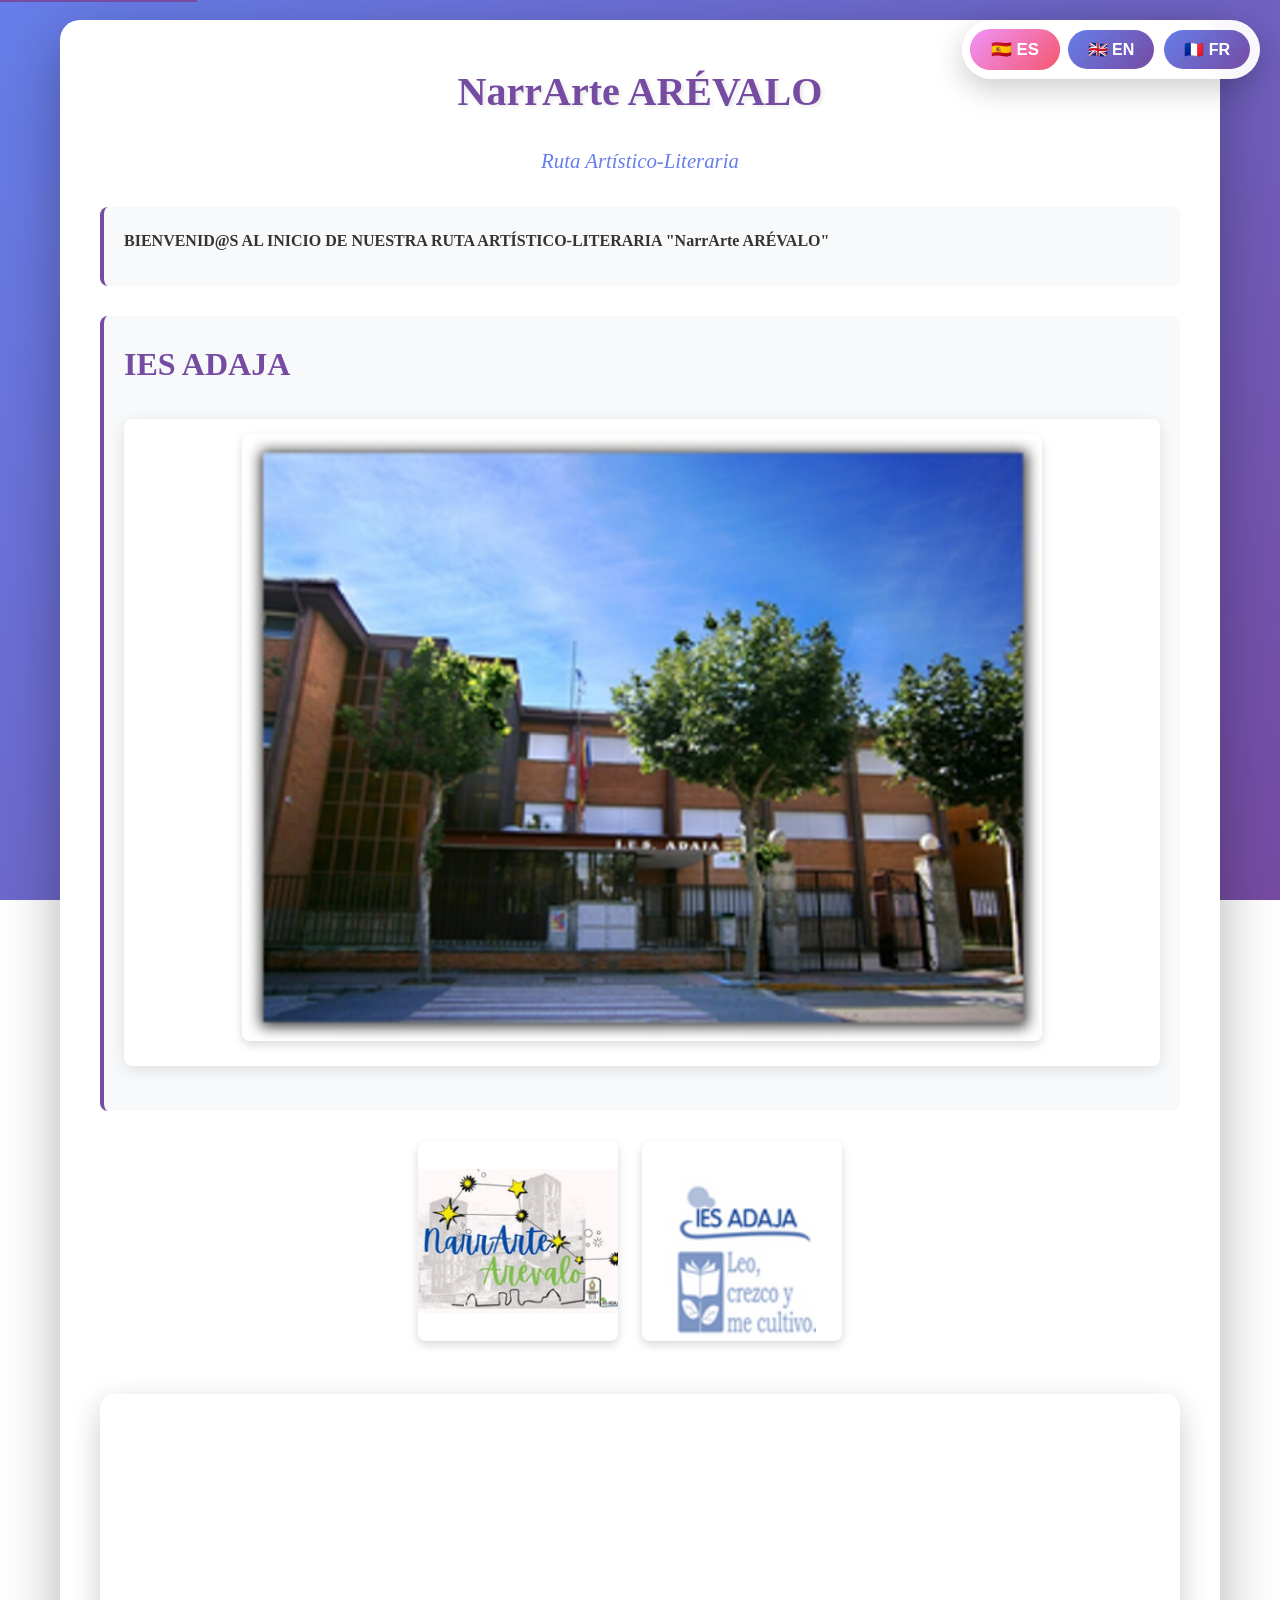
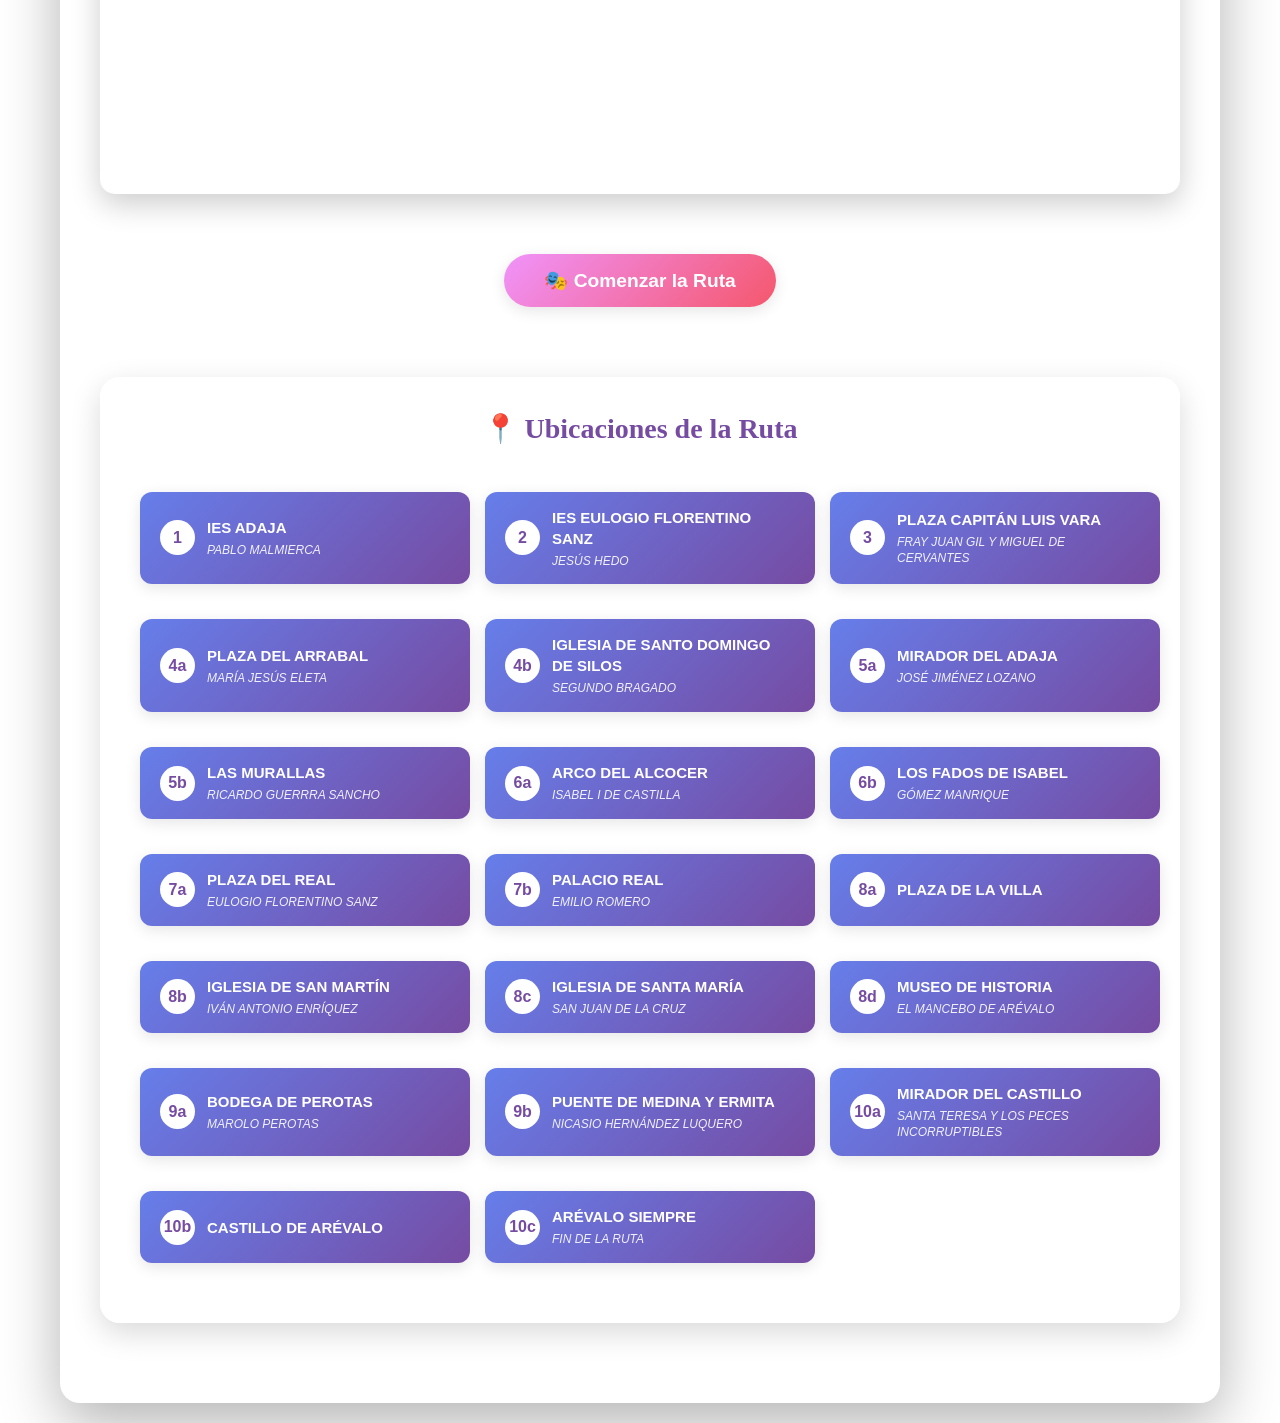
==== commit 5c98ae2f: "'cambios'" ====
--- a/index.html
+++ b/index.html
@@ -564,7 +564,7 @@
         .image-thumbnail {
             width: 200px;
             height: 200px;
-            object-fit: cover;
+            object-fit: contain;
             margin: 0 20px 15px 0;
             border-radius: var(--border-radius);
             box-shadow: 0 4px 10px rgba(0,0,0,0.15);
@@ -1208,6 +1208,7 @@
 					<p class="lang-en">IES Adaja is one of the two public secondary schools in Arévalo. We want to share our historical, artistic, and literary route with all of you. We hope you enjoy it and discover the corners of Arévalo accompanied by literature and music. What more could you ask for?</p>
 					<p class="lang-fr">L'IES Adaja est l'un des deux lycées publics d'Arévalo. Nous voulons partager notre itinéraire historique, artistique et littéraire avec vous tous. Nous espérons que vous l'apprécierez et découvrirez les coins d'Arévalo accompagnés de littérature et de musique. Que demander de plus?</p>
 					<h3 class="section-title biography">✍️ PABLO MALMIERCA</h3>
+<p>
                     <img src="Imagenes/Pablo.png" alt="Pablo Malmierca" class="image-thumbnail" loading="lazy"/><br>
 				<button class="audio-inline-btn" data-audio="Audio/1PabloMalmiercaBio.mp3" onclick="playInlineAudio(this)">
 				 🎧 <span class="lang-es-inline">Escuchar</span><span class="lang-en-inline">Listen</span><span class="lang-fr-inline">Ecouter</span>
@@ -1215,6 +1216,7 @@
 					<p class="lang-es">Pablo Malmierca es un poeta y profesor zamorano afincado en Salamanca desde los 18 años. Licenciado en Filología Hispánica, ejerce como docente de secundaria y es una figura destacada en el ámbito literario de Castilla y León. Es miembro del Seminario Permanente Claudio Rodríguez y cofundador de la revista de poesía y pensamiento Intercostal. Autor de obras de poesía, narrativa y ensayo.</p>
                     <p class="lang-en">Pablo Malmierca is a poet and teacher from Zamora who has lived in Salamanca since age 18. With a degree in Hispanic Philology, he works as a high school teacher and is a prominent figure in the literary scene of Castilla y León. He is a member of the Claudio Rodríguez Permanent Seminar and co-founder of the poetry and thought magazine Intercostal. Author of poetry, narrative, and essays.</p>
                     <p class="lang-fr">Pablo Malmierca est un poète et professeur de Zamora établi à Salamanque depuis l'âge de 18 ans. Diplômé en philologie hispanique, il exerce comme enseignant du secondaire et est une figure éminente dans le milieu littéraire de Castille-et-León. Il est membre du Séminaire Permanent Claudio Rodríguez et cofondateur de la revue de poésie et de pensée Intercostal. Auteur d'œuvres de poésie, de narration et d'essais.</p>
+</p>
 					<div class="poem">
                     <strong><span class="lang-es-inline">RECORDAD VIVIR</span><span class="lang-en-inline">REMEMBER TO LIVE</span><span class="lang-fr-inline">SOUVENEZ-VOUS DE VIVRE</span></strong><br>
 <div class="audio-text-player" data-audio="Audio/1PoemaRecordadVivir.mp3">
@@ -1328,20 +1330,27 @@
                     <div class="historical-info">
                         <h3 class="section-title history"><span class="lang-es-inline">🏛️ Historia y Patrimonio</span><span class="lang-en-inline">🏛️ History and Heritage</span><span class="lang-fr-inline">🏛️ Histoire et Patrimoine</span></h3>
                         <h4 style="color: #ff9800; margin-top: 20px; margin-bottom: 10px; font-size: 1.2em;"><span class="lang-es-inline">🏺 La Locomotora</span><span class="lang-en-inline">🏺 The Locomotive</span><span class="lang-fr-inline">🏺 La Locomotive</span></h4>
+<p>
                         <img src="Imagenes/Locomotora.png" alt="Locomotora" class="image-thumbnail" loading="lazy"/>
    						<p class="lang-es">Esta locomotora forma parte de los fondos de la Fundación de los Ferrocarriles Españoles y está cedido su uso y depósito temporales al Ayuntamiento de Arévalo como monumento homenaje al ferrocarril en la localidad. Fue concedida por la atención y cuidado que la población de Arévalo dispensó a las víctimas del accidente ferroviario que tuvo lugar en Arévalo en 1989 y que le valió también el título de "muy humanitaria" que aparece en su escudo.</p>
                         <p class="lang-en">This locomotive is part of the Spanish Railway Foundation collection and its use and temporary deposit has been granted to the Arévalo City Council as a monument paying homage to the railway in the town. It was granted for the attention and care that the people of Arévalo gave to the victims of the railway accident that took place in Arévalo in 1989 and which also earned it the title of "very humanitarian" that appears on its coat of arms.</p>
 						<p class="lang-fr">Cette locomotive fait partie de la collection de la Fondation des Chemins de Fer Espagnols et son usage et dépôt temporaires ont été accordés à la Mairie d'Arévalo comme monument rendant hommage au chemin de fer dans la localité. Elle a été accordée pour l'attention et les soins que la population d'Arévalo a donnés aux victimes de l'accident ferroviaire qui a eu lieu à Arévalo en 1989 et qui lui a également valu le titre de "très humanitaire" qui figure sur son blason.</p>
+</p>
                    </div>
                     <h3 class="section-title biography">✍️ JESÚS HEDO</h3>
-                    <img src="Imagenes/JesusHedo.png" alt="Jesús Hedo" class="image-thumbnail" loading="lazy"/>
+ <p>
+ <img src="Imagenes/JesusHedo.png" alt="Jesús Hedo" class="image-thumbnail" loading="lazy"/><br>
+				<button class="audio-inline-btn" data-audio="Audio/2JesusHedoBio.mp3" onclick="playInlineAudio(this)">
+				 🎧 <span class="lang-es-inline">Escuchar</span><span class="lang-en-inline">Listen</span><span class="lang-fr-inline">Ecouter</span>
+				</button><br>
 					<p class="lang-es">Jesús Hedo Serrano fue un profesor soriano de Lengua y Literatura del IES Eulogio Florentino Sanz. Realizó la publicación de la Antología de Nicasio Hernández Luquero, escritor, poeta y traductor arevalense. Veremos varios puntos conectados con este autor en nuestra ruta.</p>
                     <p class="lang-en">Jesús Hedo Serrano was a teacher of Language and Literature from Soria at IES Eulogio Florentino Sanz. He published the Anthology of Nicasio Hernández Luquero, a writer, poet and translator from Arévalo. We will see several points connected with this author on our route.</p>
                     <p class="lang-fr">Jesús Hedo Serrano était un professeur de Langue et Littérature de Soria à l'IES Eulogio Florentino Sanz. Il a publié l'Anthologie de Nicasio Hernández Luquero, écrivain, poète et traducteur d'Arévalo. Nous verrons plusieurs points liés à cet auteur sur notre itinéraire.</p>
+</p>
                     <div class="poem">
                        <h3 class="section-title poetry"><span class="lang-es-inline">📜 Poesía</span><span class="lang-en-inline">📜 Poetry</span><span class="lang-fr-inline">📜 Poésie</span></h3>
                         <strong><span class="lang-es-inline">ANSIAS DE PAZ</span><span class="lang-en-inline">LONGING FOR PEACE</span><span class="lang-fr-inline">DÉSIR DE PAIX</span></strong><br>
-<div class="audio-text-player" data-audio="Audio/2JesusHedoBioyPoema.mp3">
+<div class="audio-text-player" data-audio="Audio/2JesusHedoAnsiasPaz.mp3">
     <div class="audio-text-header">
         <button class="audio-text-btn" onclick="toggleTextAudio(this)">
             🔊 <span class="lang-es-inline">Escuchar</span>
@@ -1370,7 +1379,6 @@
                         de besar a los míos en la frente.<br>
                         <div class="author">Nicasio Hernández Luquero</div>
                    </div>
-
                 `
             },
             {
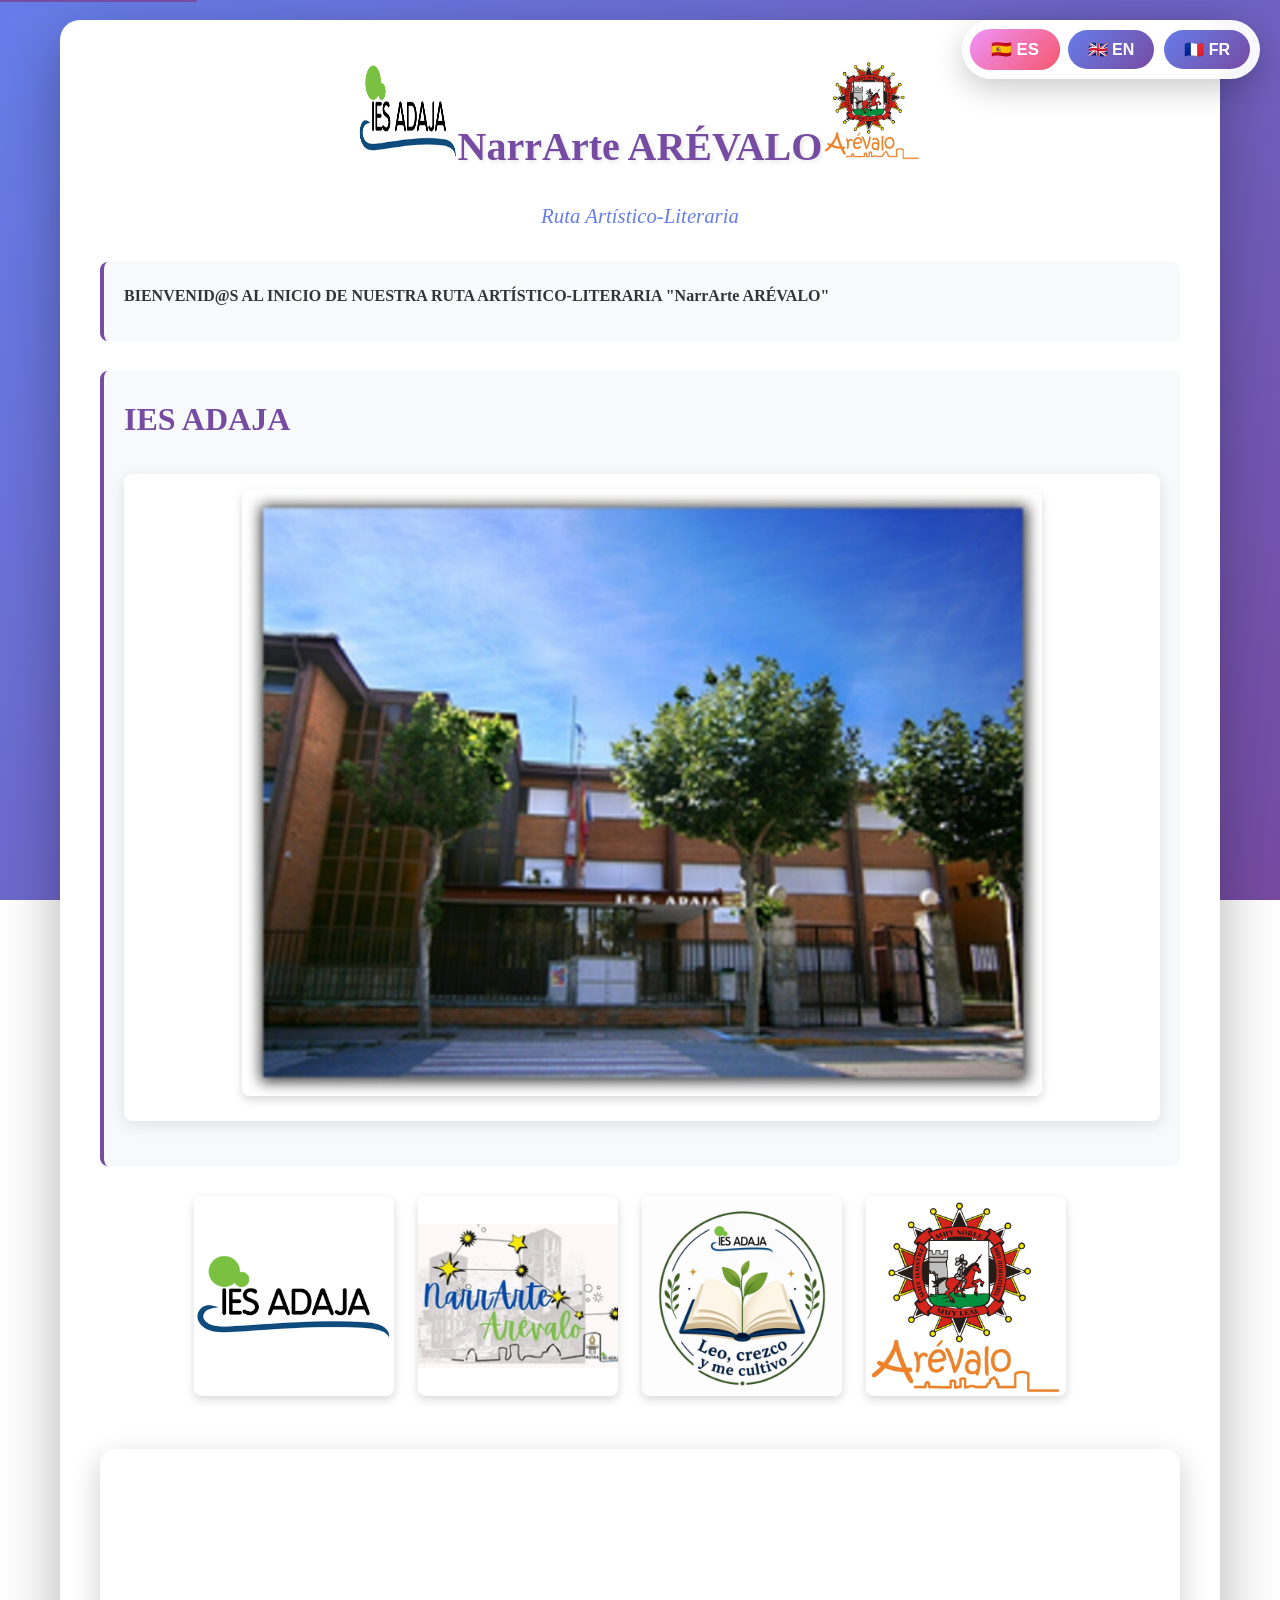
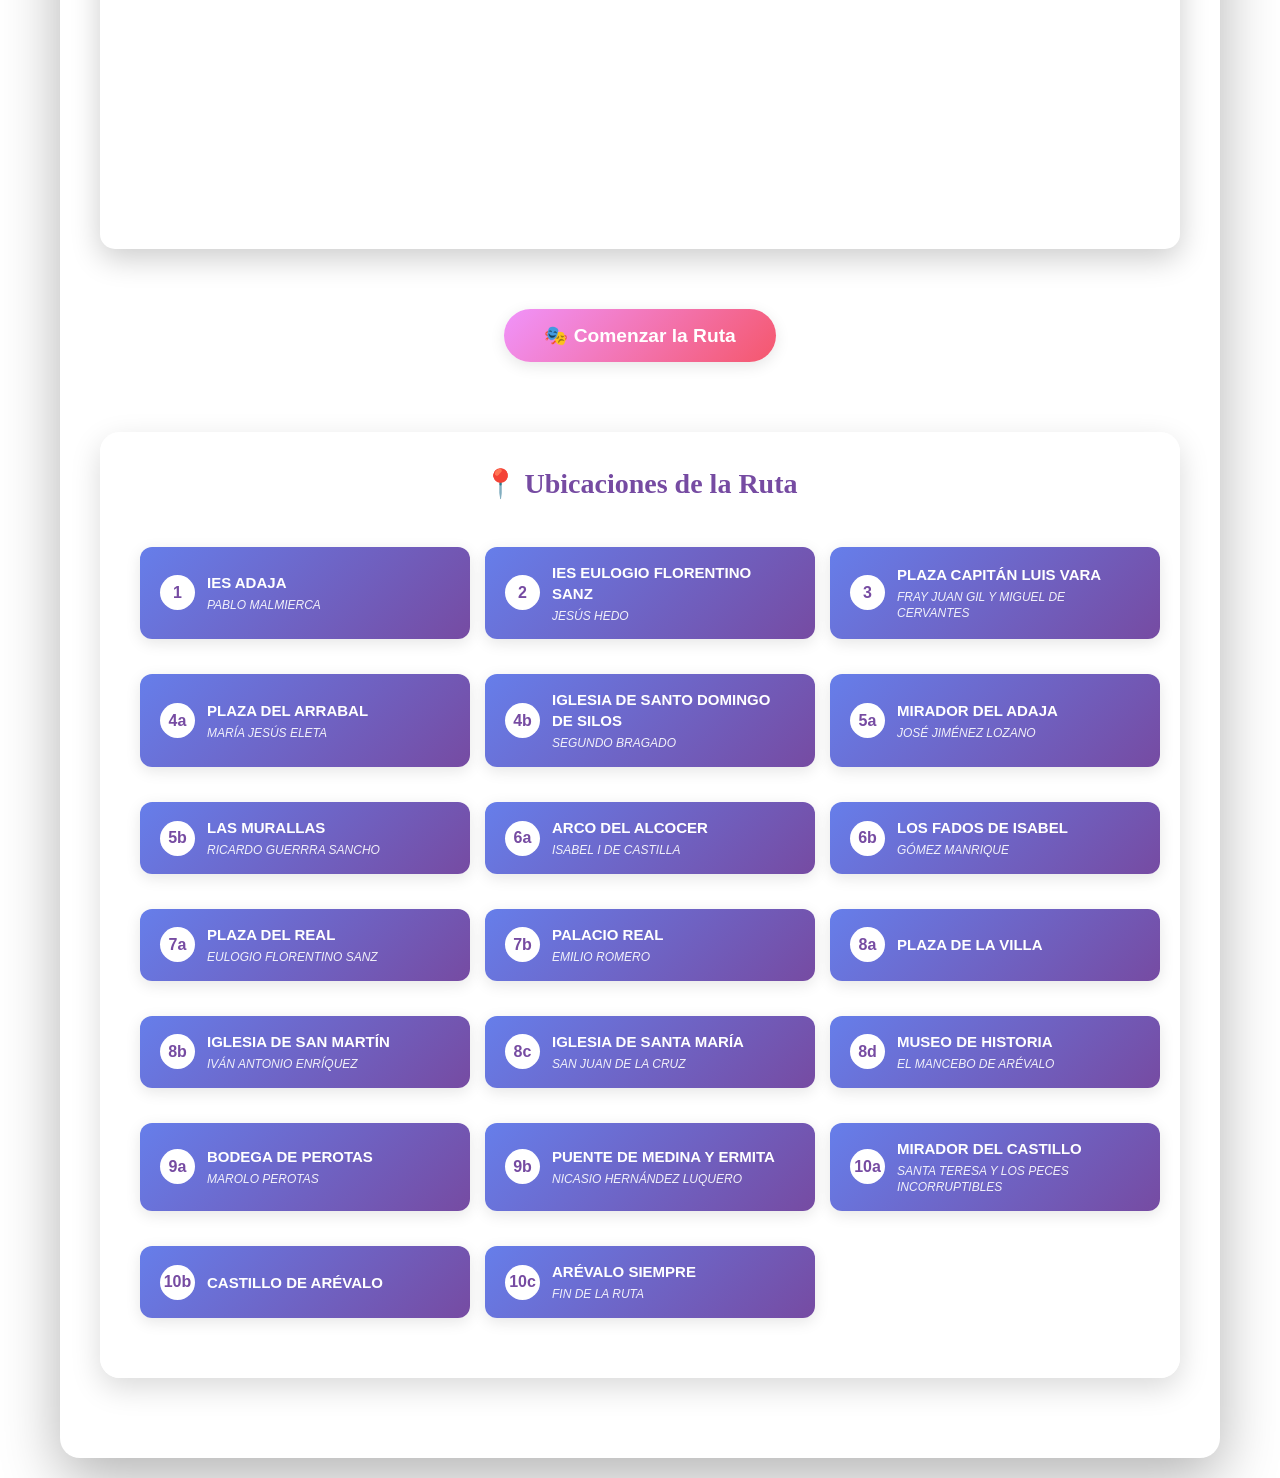
==== commit 0b416922: "'logosayuntamiento'" ====
--- a/index.html
+++ b/index.html
@@ -1077,7 +1077,8 @@
     <div class="container">
         <main id="main-content">
             <section id="welcome" class="welcome-screen" aria-labelledby="main-title">
-                <h1 id="main-title">NarrArte ARÉVALO</h1>
+                                       
+<h1 id="main-title"><img src="Imagenes/LogoAdaja.png" alt="IES Adaja" width="100" height="100" loading="lazy"/>NarrArte ARÉVALO<img src="Imagenes/AyuntArevalo.png" alt="Ayuntamiento Arévalo" width="100" height="100" loading="lazy"/></h1>
                                 <p class="subtitle lang-es">Ruta Artístico-Literaria</p>
 								<p class="subtitle lang-en">Artistic‑Literary Trail</p>
 								<p class="subtitle lang-fr">Itinéraire artistico‑littéraire</p>
@@ -1101,8 +1102,10 @@
 </div>
 
                 </article>
+                       <img src="Imagenes/LogoAdaja.png" alt="IES Adaja" class="image-thumbnail" loading="lazy"/>
                        <img src="Imagenes/Despedida.png" alt="Narrarte" class="image-thumbnail" loading="lazy"/>
-                       <img src="Imagenes/LeoCrezco.png" alt="Leo, Crezco y me cultivo" class="image-thumbnail" loading="lazy"/>
+                       <img src="Imagenes/LogoBiblio.png" alt="Leo, Crezco y me cultivo" class="image-thumbnail" loading="lazy"/>
+                       <img src="Imagenes/AyuntArevalo.png" alt="Ayuntamiento Arévalo" class="image-thumbnail" loading="lazy"/>
 
                 <div id="main-map" class="map-container" role="region" aria-label="Mapa general de la ruta"></div>
 
@@ -2982,10 +2985,20 @@
                         <p class="lang-es">Esta ruta ha sido diseñada por un equipo de profesores y alumnos del IES Adaja de Arévalo dentro del marco del Proyecto de Innovación Educativa PIE Rutas Históricas, Artísticas y Literarias. Es un proyecto vivo, que pretende acercar Arévalo desde otro punto de vista a sus visitantes.</p>
 						<p class="lang-en">This route has been designed by a team of teachers and students from IES Adaja in Arévalo within the framework of the Educational Innovation Project PIE Historical, Artistic and Literary Routes. It is a living project, which aims to bring Arévalo closer to its visitors from another point of view.</p>
 						<p class="lang-fr">Cet itinéraire a été conçu par une équipe de professeurs et d'élèves de l'IES Adaja d'Arévalo dans le cadre du Projet d'Innovation Éducative PIE Itinéraires Historiques, Artistiques et Littéraires. C'est un projet vivant, qui vise à rapprocher Arévalo de ses visiteurs d'un autre point de vue.</p>
-                       <img src="Imagenes/LeoCrezco.png" alt="Leo, Crezco y me cultivo" class="image-thumbnail" loading="lazy"/>
+                       <img src="Imagenes/LogoBiblio.png" alt="Leo, Crezco y me cultivo" class="image-thumbnail" loading="lazy"/>
 
                         <div class="farewell-box">
-                            <h4 style="color: #764ba2; margin-top: 20px; margin-bottom: 10px; font-size: 1.2em;"><span class="lang-es-inline">🎭 NarrArte Arévalo 🎭</span><span class="lang-en-inline">🎭 NarrArte Arévalo 🎭</span><span class="lang-fr-inline">🎭 NarrArte Arévalo 🎭</span></h4>
+                            <h4 style="color: #764ba2; margin-top: 20px; margin-bottom: 10px; font-size: 1.2em;"><span class="lang-es-inline">
+							
+                       <img src="Imagenes/LogoAdaja.png" alt="IES Adaja" width="50" height="50" loading="lazy"/>
+                       <img src="Imagenes/Despedida.png" alt="Narrarte" width="50" height="50" loading="lazy"/>
+							
+							🎭 NarrArte Arévalo 🎭
+							
+                       <img src="Imagenes/LogoBiblio.png" alt="Leo, Crezco y me cultivo" width="50" height="50" loading="lazy"/>
+                       <img src="Imagenes/AyuntArevalo.png" alt="Ayuntamiento Arévalo" width="50" height="50" loading="lazy"/>
+							
+							</span><span class="lang-en-inline">🎭 NarrArte Arévalo 🎭</span><span class="lang-fr-inline">🎭 NarrArte Arévalo 🎭</span></h4>
                             <p class="lang-es">Ruta Artístico-Literaria</p>
                             <p class="lang-en">Artistic‑Literary Trail</p>
                             <p class="lang-fr">Itinéraire artistico‑littéraire</p>
@@ -3334,9 +3347,14 @@
             container.innerHTML = `
                 <article class="location-card">
                     <header class="location-header">
-                        <h2 class="location-title">${escapeHtml(title)}</h2>
+                        <h2 class="location-title">${escapeHtml(title)}
+                       <img src="Imagenes/LogoAdaja.png" alt="IES Adaja" width="75" height="75" style="float: right;" loading="lazy"/>
+                       <img src="Imagenes/AyuntArevalo.png" alt="Ayuntamiento Arévalo" width="75" height="75" style="float: right;" loading="lazy"/>
+</h2>
                         ${subtitle ? `<p class="location-subtitle">${escapeHtml(subtitle)}</p>` : ''}
-                    </header>
+
+
+                   </header>
 
                     ${loc.music ? `
                         <div class="music-note" role="note">
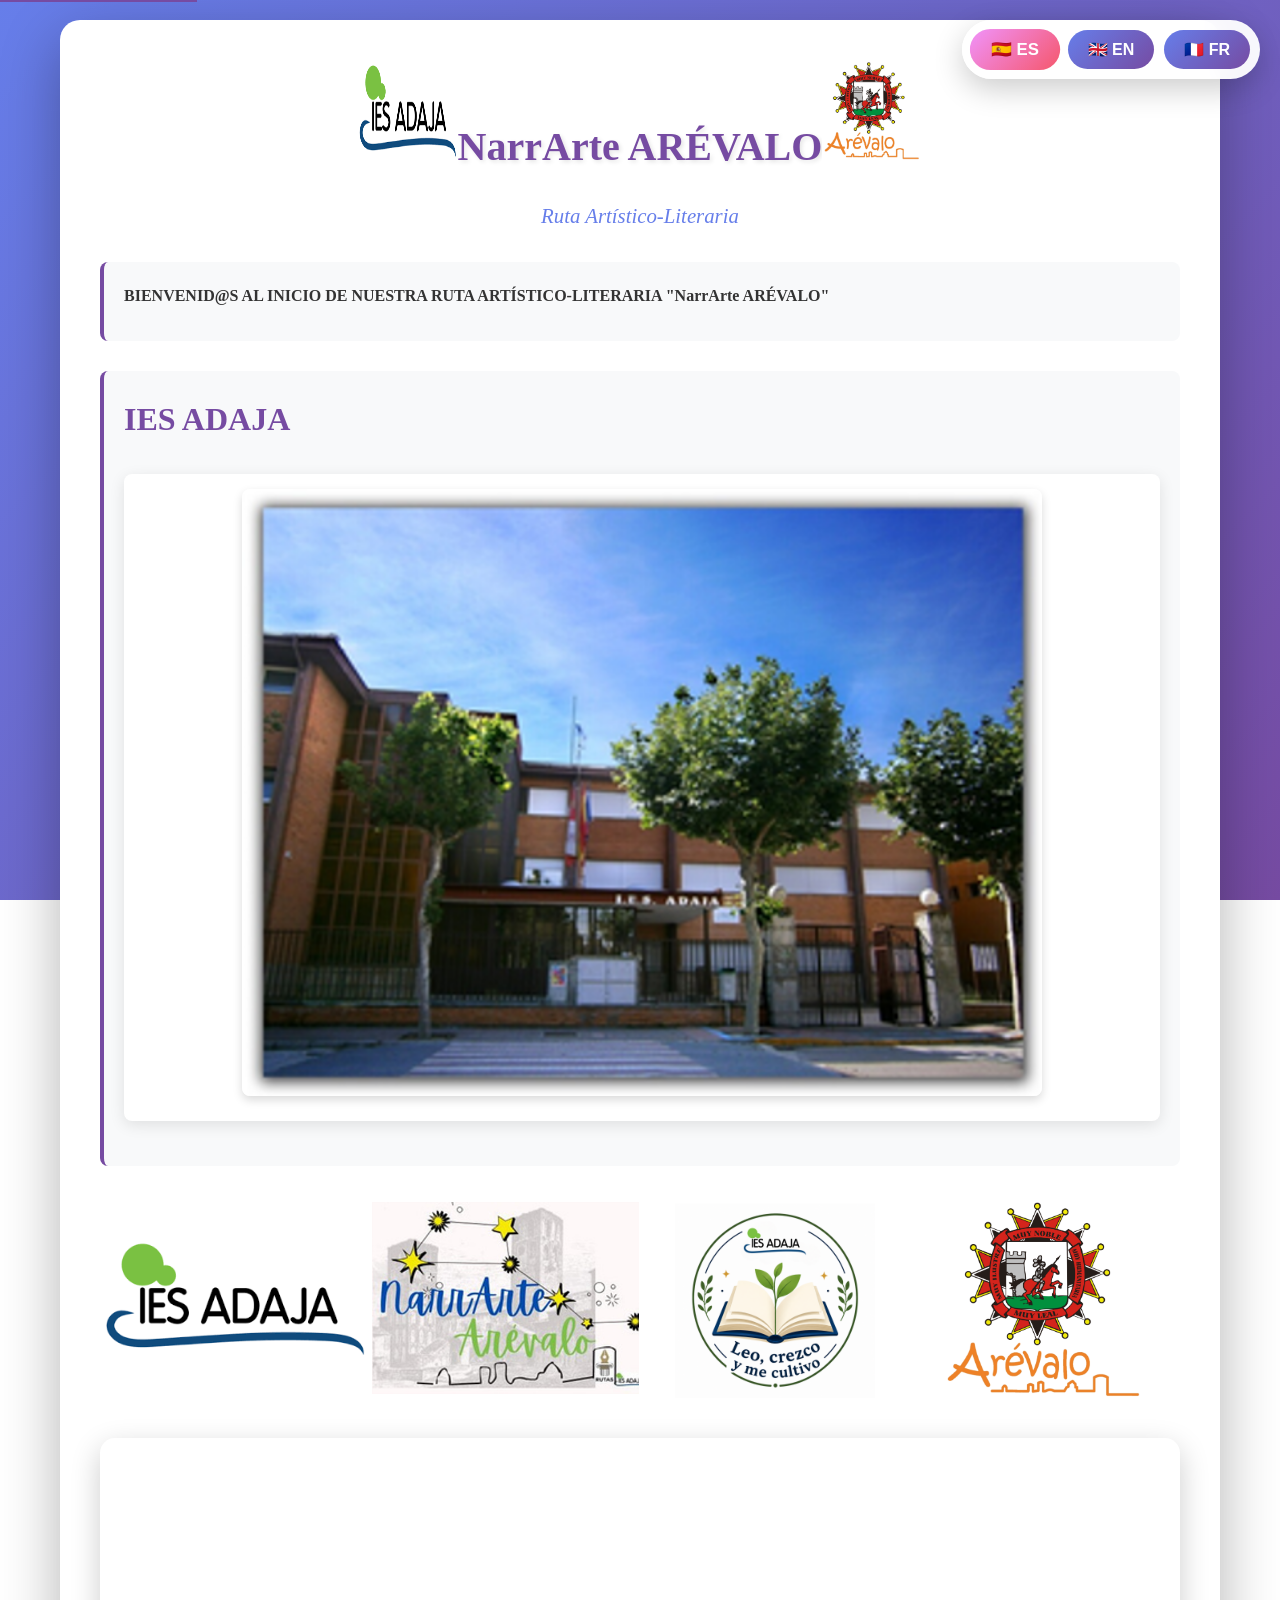
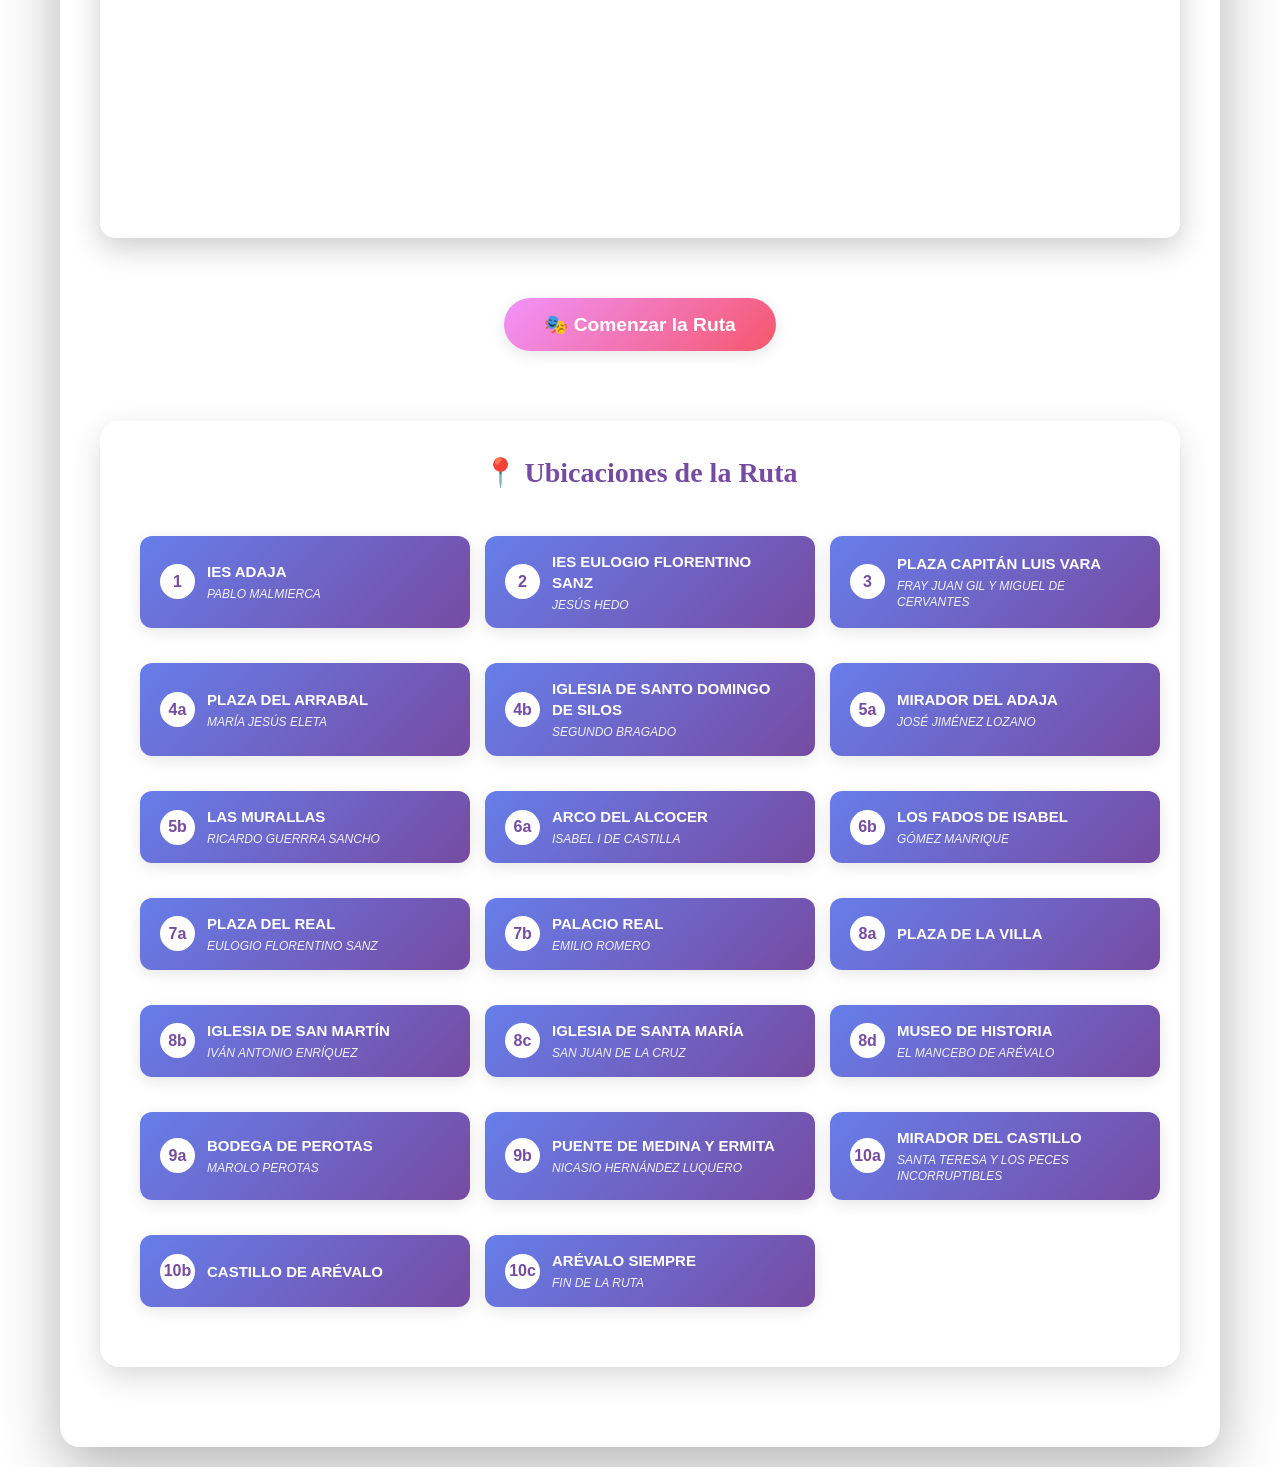
==== commit eab4f612: "'cambios'" ====
--- a/index.html
+++ b/index.html
@@ -1102,11 +1102,26 @@
 </div>
 
                 </article>
-                       <img src="Imagenes/LogoAdaja.png" alt="IES Adaja" class="image-thumbnail" loading="lazy"/>
-                       <img src="Imagenes/Despedida.png" alt="Narrarte" class="image-thumbnail" loading="lazy"/>
-                       <img src="Imagenes/LogoBiblio.png" alt="Leo, Crezco y me cultivo" class="image-thumbnail" loading="lazy"/>
-                       <img src="Imagenes/AyuntArevalo.png" alt="Ayuntamiento Arévalo" class="image-thumbnail" loading="lazy"/>
-
+<table style="width: 100%; table-layout: fixed;">
+  <tr>
+    <td style="width: 25%; text-align: center; vertical-align: middle;">
+      <img src="Imagenes/LogoAdaja.png" alt="IES Adaja" loading="lazy" 
+           style="width: 100%; height: 200px; object-fit: contain;"/>
+    </td>                       
+    <td style="width: 25%; text-align: center; vertical-align: middle;">
+      <img src="Imagenes/Despedida.png" alt="Narrarte" loading="lazy" 
+           style="width: 100%; height: 200px; object-fit: contain;"/>
+    </td>
+    <td style="width: 25%; text-align: center; vertical-align: middle;">
+      <img src="Imagenes/LogoBiblio.png" alt="Leo, Crezco y me cultivo" loading="lazy" 
+           style="width: 100%; height: 200px; object-fit: contain;"/>
+    </td>
+    <td style="width: 25%; text-align: center; vertical-align: middle;">
+      <img src="Imagenes/AyuntArevalo.png" alt="Ayuntamiento Arévalo" loading="lazy" 
+           style="width: 100%; height: 200px; object-fit: contain;"/>
+    </td>
+  </tr>
+</table>
                 <div id="main-map" class="map-container" role="region" aria-label="Mapa general de la ruta"></div>
 
                 <button class="btn btn-secondary" onclick="startTour()" aria-label="Comenzar la ruta turística" style="margin: 30px 0;">
@@ -2986,24 +3001,39 @@
 						<p class="lang-en">This route has been designed by a team of teachers and students from IES Adaja in Arévalo within the framework of the Educational Innovation Project PIE Historical, Artistic and Literary Routes. It is a living project, which aims to bring Arévalo closer to its visitors from another point of view.</p>
 						<p class="lang-fr">Cet itinéraire a été conçu par une équipe de professeurs et d'élèves de l'IES Adaja d'Arévalo dans le cadre du Projet d'Innovation Éducative PIE Itinéraires Historiques, Artistiques et Littéraires. C'est un projet vivant, qui vise à rapprocher Arévalo de ses visiteurs d'un autre point de vue.</p>
                        <img src="Imagenes/LogoBiblio.png" alt="Leo, Crezco y me cultivo" class="image-thumbnail" loading="lazy"/>
-
-                        <div class="farewell-box">
-                            <h4 style="color: #764ba2; margin-top: 20px; margin-bottom: 10px; font-size: 1.2em;"><span class="lang-es-inline">
-							
-                       <img src="Imagenes/LogoAdaja.png" alt="IES Adaja" width="50" height="50" loading="lazy"/>
-                       <img src="Imagenes/Despedida.png" alt="Narrarte" width="50" height="50" loading="lazy"/>
-							
-							🎭 NarrArte Arévalo 🎭
-							
-                       <img src="Imagenes/LogoBiblio.png" alt="Leo, Crezco y me cultivo" width="50" height="50" loading="lazy"/>
-                       <img src="Imagenes/AyuntArevalo.png" alt="Ayuntamiento Arévalo" width="50" height="50" loading="lazy"/>
-							
-							</span><span class="lang-en-inline">🎭 NarrArte Arévalo 🎭</span><span class="lang-fr-inline">🎭 NarrArte Arévalo 🎭</span></h4>
+<div class="farewell-box">
+<table style="width: 100%; table-layout: fixed;">
+  <tr>
+    <td style="width: 20%; text-align: center; vertical-align: middle;">
+      <img src="Imagenes/LogoAdaja.png" alt="IES Adaja" loading="lazy" 
+           style="width: 100%; height: 150px; object-fit: contain;"/>
+    </td>                       
+    <td style="width: 20%; text-align: center; vertical-align: middle;">
+      <img src="Imagenes/Despedida.png" alt="Narrarte" loading="lazy" 
+           style="width: 100%; height: 150px; object-fit: contain;"/>
+    </td>
+    <td style="width: 40%; text-align: center; vertical-align: middle;">
+      <h4 style="color: #764ba2; margin-top: 20px; margin-bottom: 10px; font-size: 1.2em;">
+        <span class="lang-es-inline">🎭 NarrArte Arévalo 🎭</span>
+        <span class="lang-en-inline">🎭 NarrArte Arévalo 🎭</span>
+        <span class="lang-fr-inline">🎭 NarrArte Arévalo 🎭</span>							
+      </h4>
+    </td>
+    <td style="width: 20%; text-align: center; vertical-align: middle;">
+      <img src="Imagenes/LogoBiblio.png" alt="Leo, Crezco y me cultivo" loading="lazy" 
+           style="width: 100%; height: 150px; object-fit: contain;"/>
+    </td>
+    <td style="width: 20%; text-align: center; vertical-align: middle;">
+      <img src="Imagenes/AyuntArevalo.png" alt="Ayuntamiento Arévalo" loading="lazy" 
+           style="width: 100%; height: 150px; object-fit: contain;"/>
+    </td>
+  </tr>
+</table>
                             <p class="lang-es">Ruta Artístico-Literaria</p>
                             <p class="lang-en">Artistic‑Literary Trail</p>
                             <p class="lang-fr">Itinéraire artistico‑littéraire</p>
                         </div>
-                    </div>
+ </div>                   
 
                     <div style="text-align: center; margin-top: 30px;">
                         <button class="btn" onclick="location.reload()">
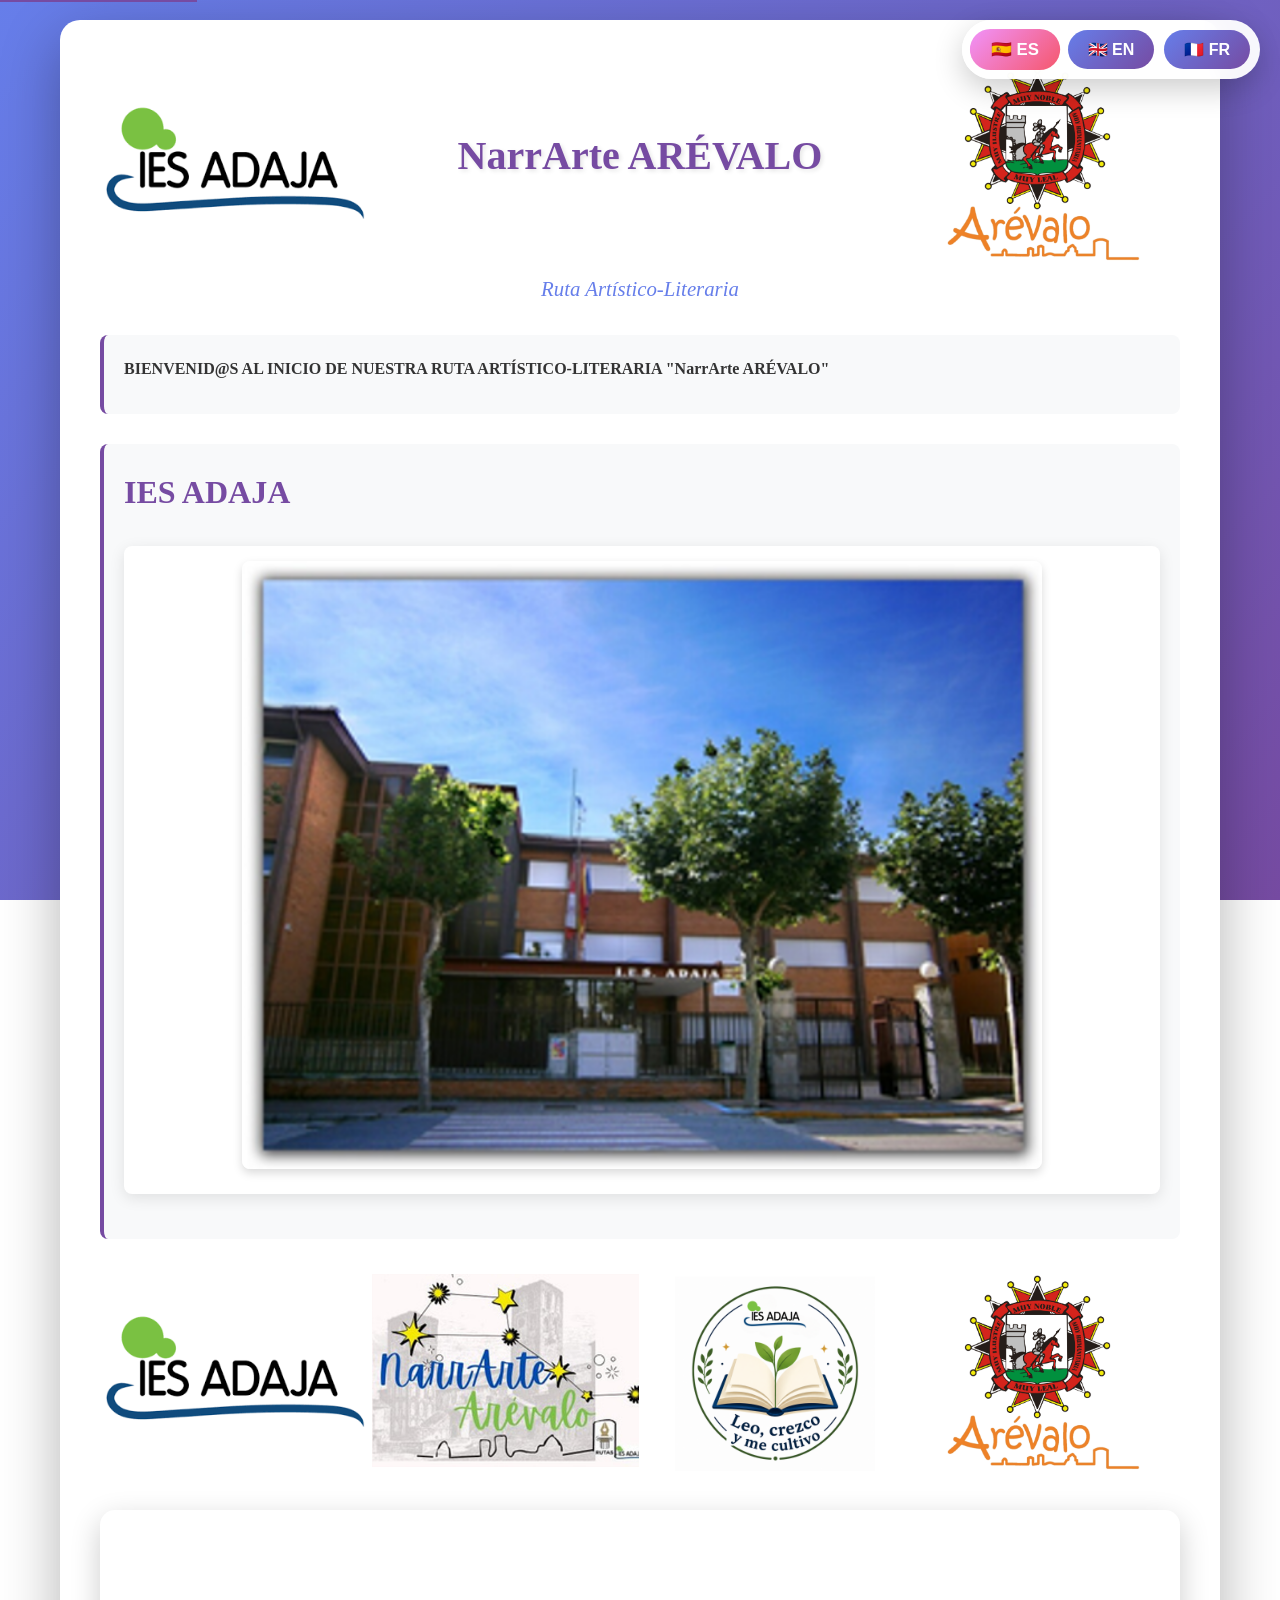
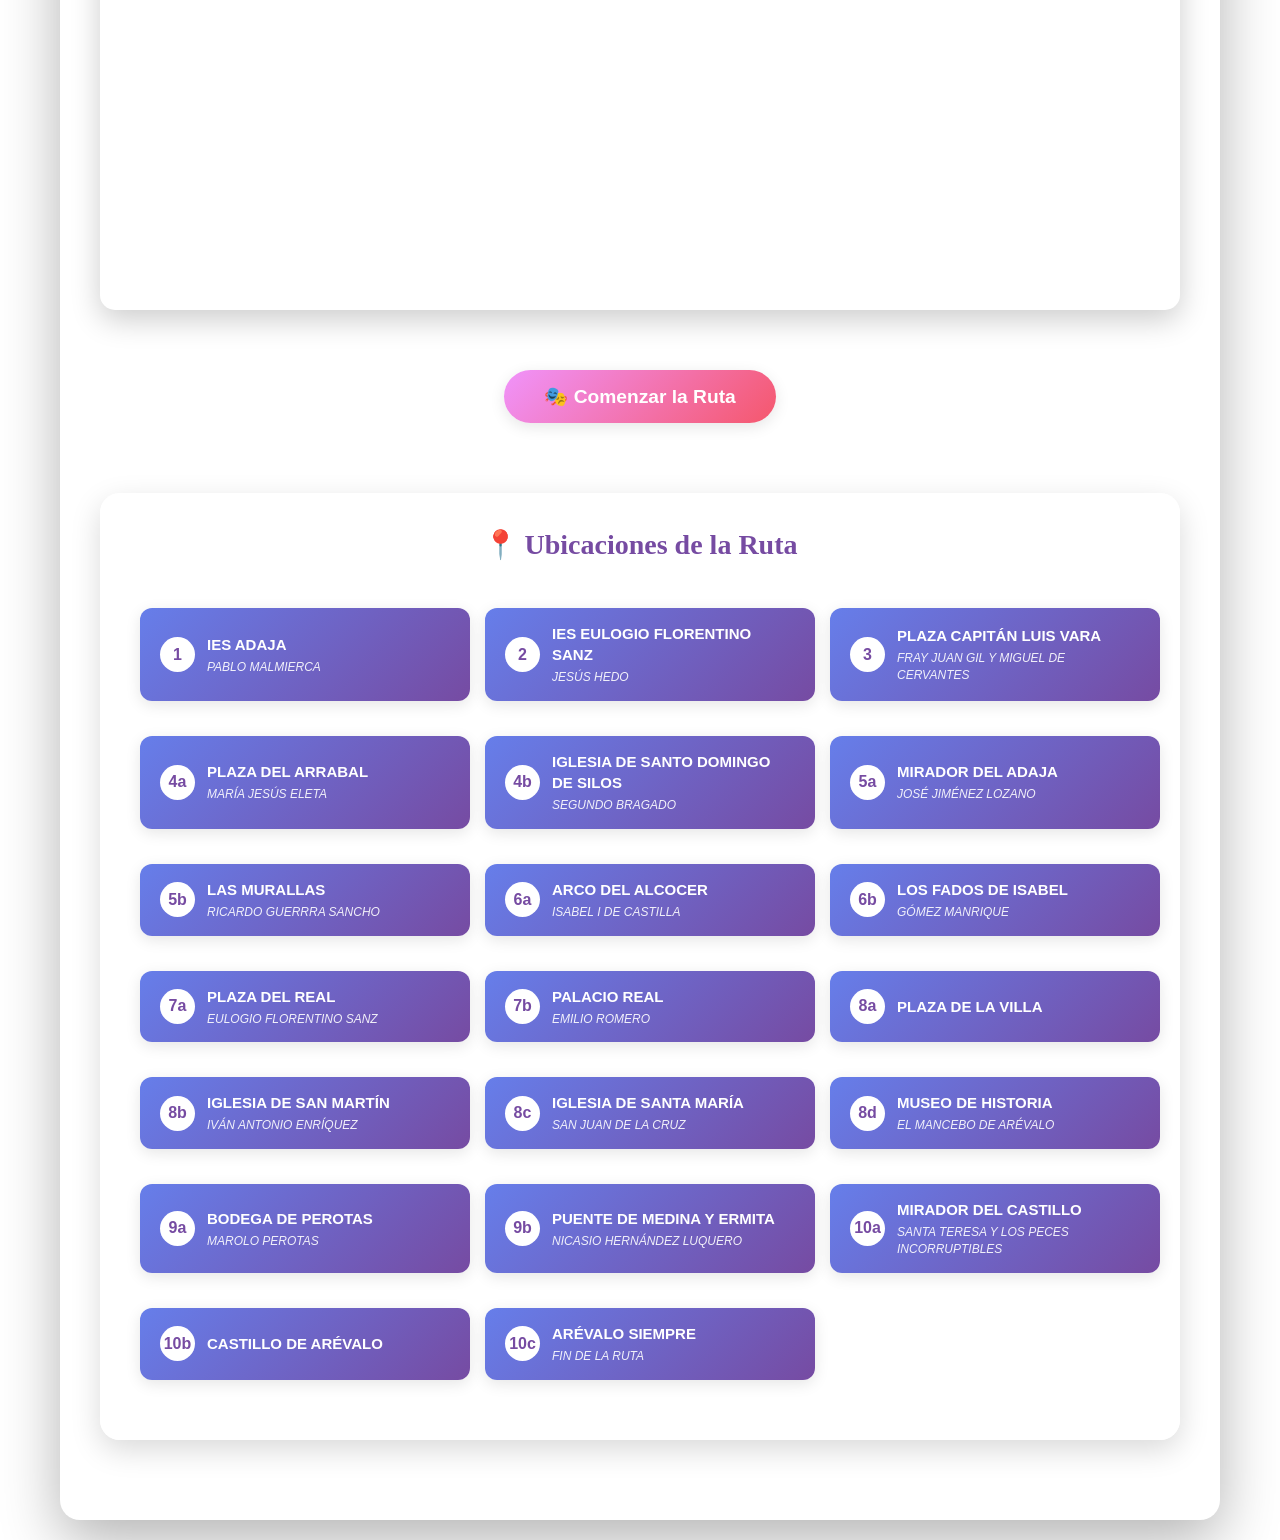
==== commit 4d2028b9: "'cambios'" ====
--- a/index.html
+++ b/index.html
@@ -1078,7 +1078,25 @@
         <main id="main-content">
             <section id="welcome" class="welcome-screen" aria-labelledby="main-title">
                                        
-<h1 id="main-title"><img src="Imagenes/LogoAdaja.png" alt="IES Adaja" width="100" height="100" loading="lazy"/>NarrArte ARÉVALO<img src="Imagenes/AyuntArevalo.png" alt="Ayuntamiento Arévalo" width="100" height="100" loading="lazy"/></h1>
+
+<table style="width: 100%; table-layout: fixed;">
+  <tr>
+    <td style="width: 25%; text-align: center; vertical-align: middle;">
+	<img src="Imagenes/LogoAdaja.png" alt="IES Adaja" loading="lazy"
+	style="width: 100%; height: 200px; object-fit: contain;"/>
+</td>
+    <td style="width: 50%; text-align: center; vertical-align: middle;">
+<h1 id="main-title">
+NarrArte ARÉVALO
+</h1>
+</td>
+    <td style="width: 25%; text-align: center; vertical-align: middle;">
+	<img src="Imagenes/AyuntArevalo.png" alt="Ayuntamiento Arévalo" loading="lazy"
+	style="width: 100%; height: 200px; object-fit: contain;"/>
+    </td>
+  </tr>
+</table>
+
                                 <p class="subtitle lang-es">Ruta Artístico-Literaria</p>
 								<p class="subtitle lang-en">Artistic‑Literary Trail</p>
 								<p class="subtitle lang-fr">Itinéraire artistico‑littéraire</p>
@@ -2998,8 +3016,11 @@
                         <img src="Imagenes/Despedida.png" alt="Narrarte" class="location-image" loading="lazy"/>
 
                         <p class="lang-es">Esta ruta ha sido diseñada por un equipo de profesores y alumnos del IES Adaja de Arévalo dentro del marco del Proyecto de Innovación Educativa PIE Rutas Históricas, Artísticas y Literarias. Es un proyecto vivo, que pretende acercar Arévalo desde otro punto de vista a sus visitantes.</p>
+                        <p class="lang-es">También queremos agradecer al Ayuntamiento de Arévalo por su colaboración.</p>
 						<p class="lang-en">This route has been designed by a team of teachers and students from IES Adaja in Arévalo within the framework of the Educational Innovation Project PIE Historical, Artistic and Literary Routes. It is a living project, which aims to bring Arévalo closer to its visitors from another point of view.</p>
+						<p class="lang-en">We also want to thank the Arévalo Town Council for their collaboration.</p>
 						<p class="lang-fr">Cet itinéraire a été conçu par une équipe de professeurs et d'élèves de l'IES Adaja d'Arévalo dans le cadre du Projet d'Innovation Éducative PIE Itinéraires Historiques, Artistiques et Littéraires. C'est un projet vivant, qui vise à rapprocher Arévalo de ses visiteurs d'un autre point de vue.</p>
+						<p class="lang-fr">Nous souhaitons également remercier la Mairie d'Arévalo pour sa collaboration.</p>
                        <img src="Imagenes/LogoBiblio.png" alt="Leo, Crezco y me cultivo" class="image-thumbnail" loading="lazy"/>
 <div class="farewell-box">
 <table style="width: 100%; table-layout: fixed;">
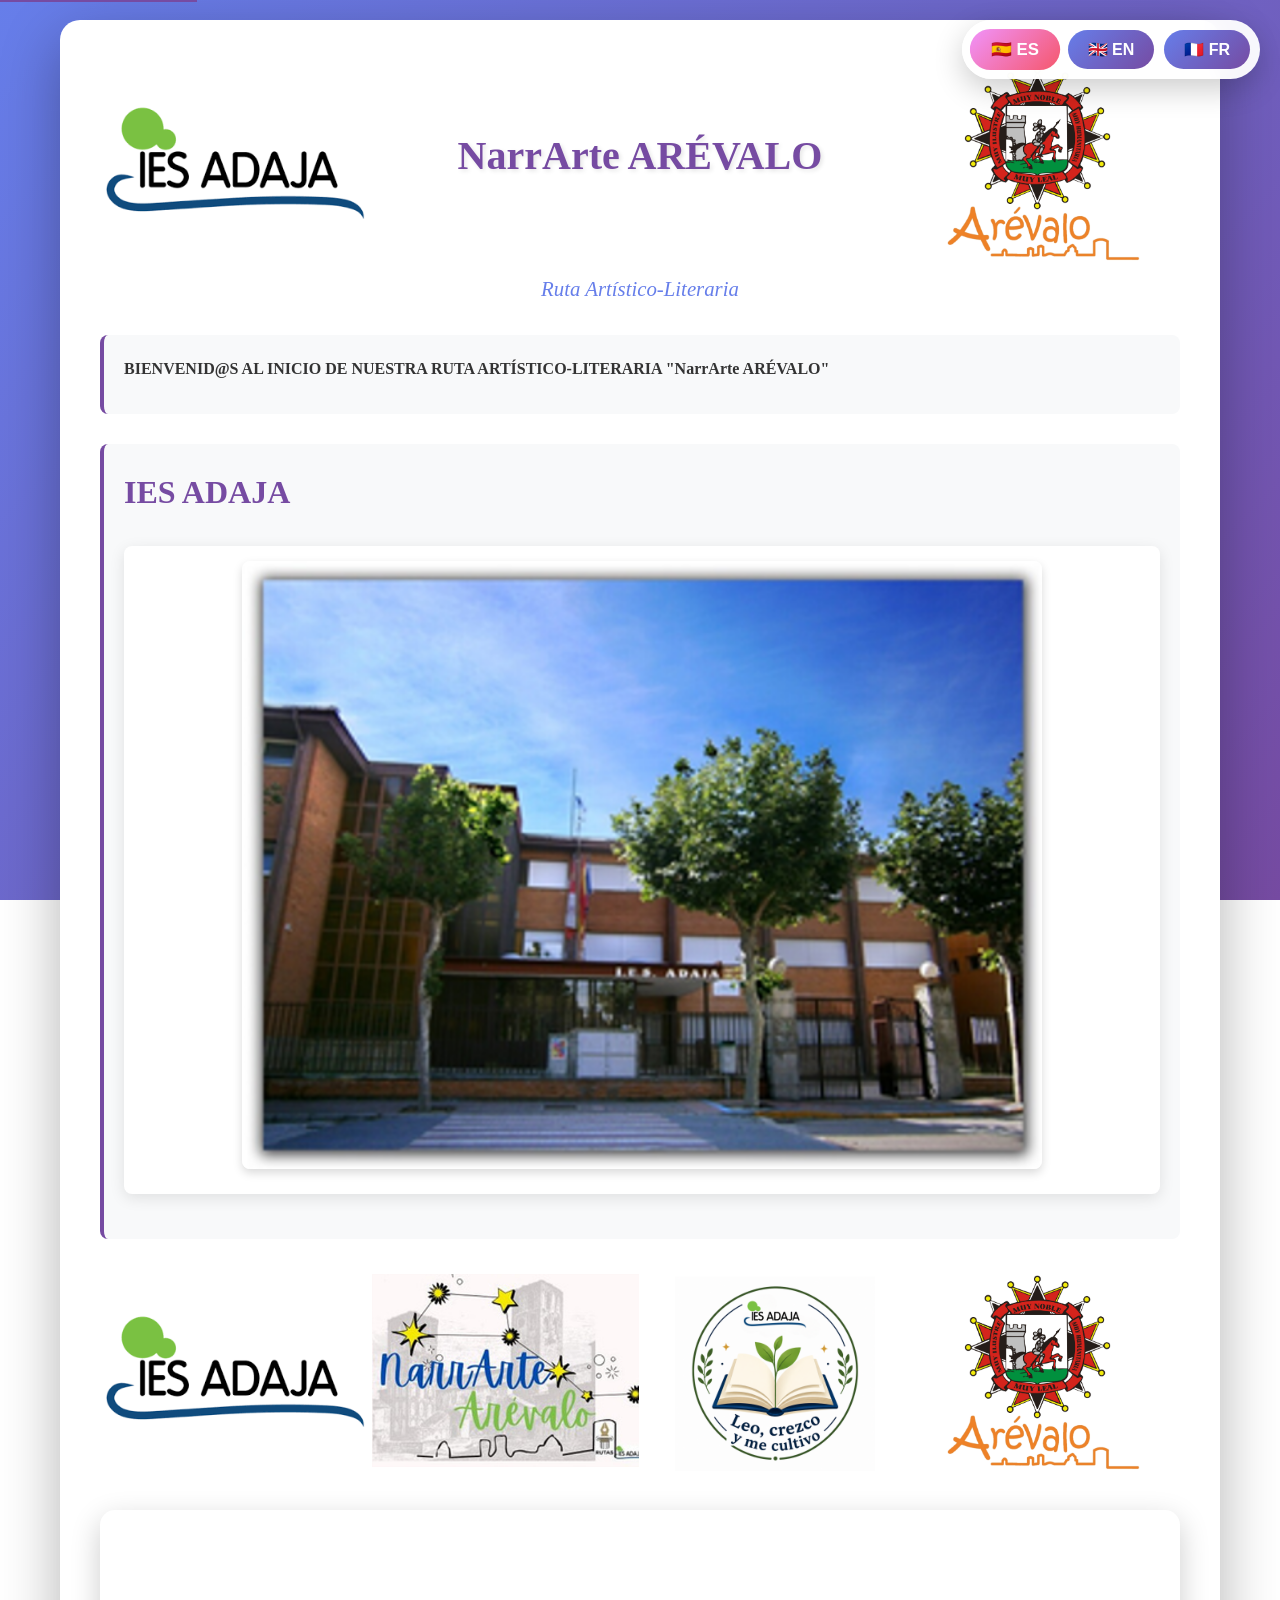
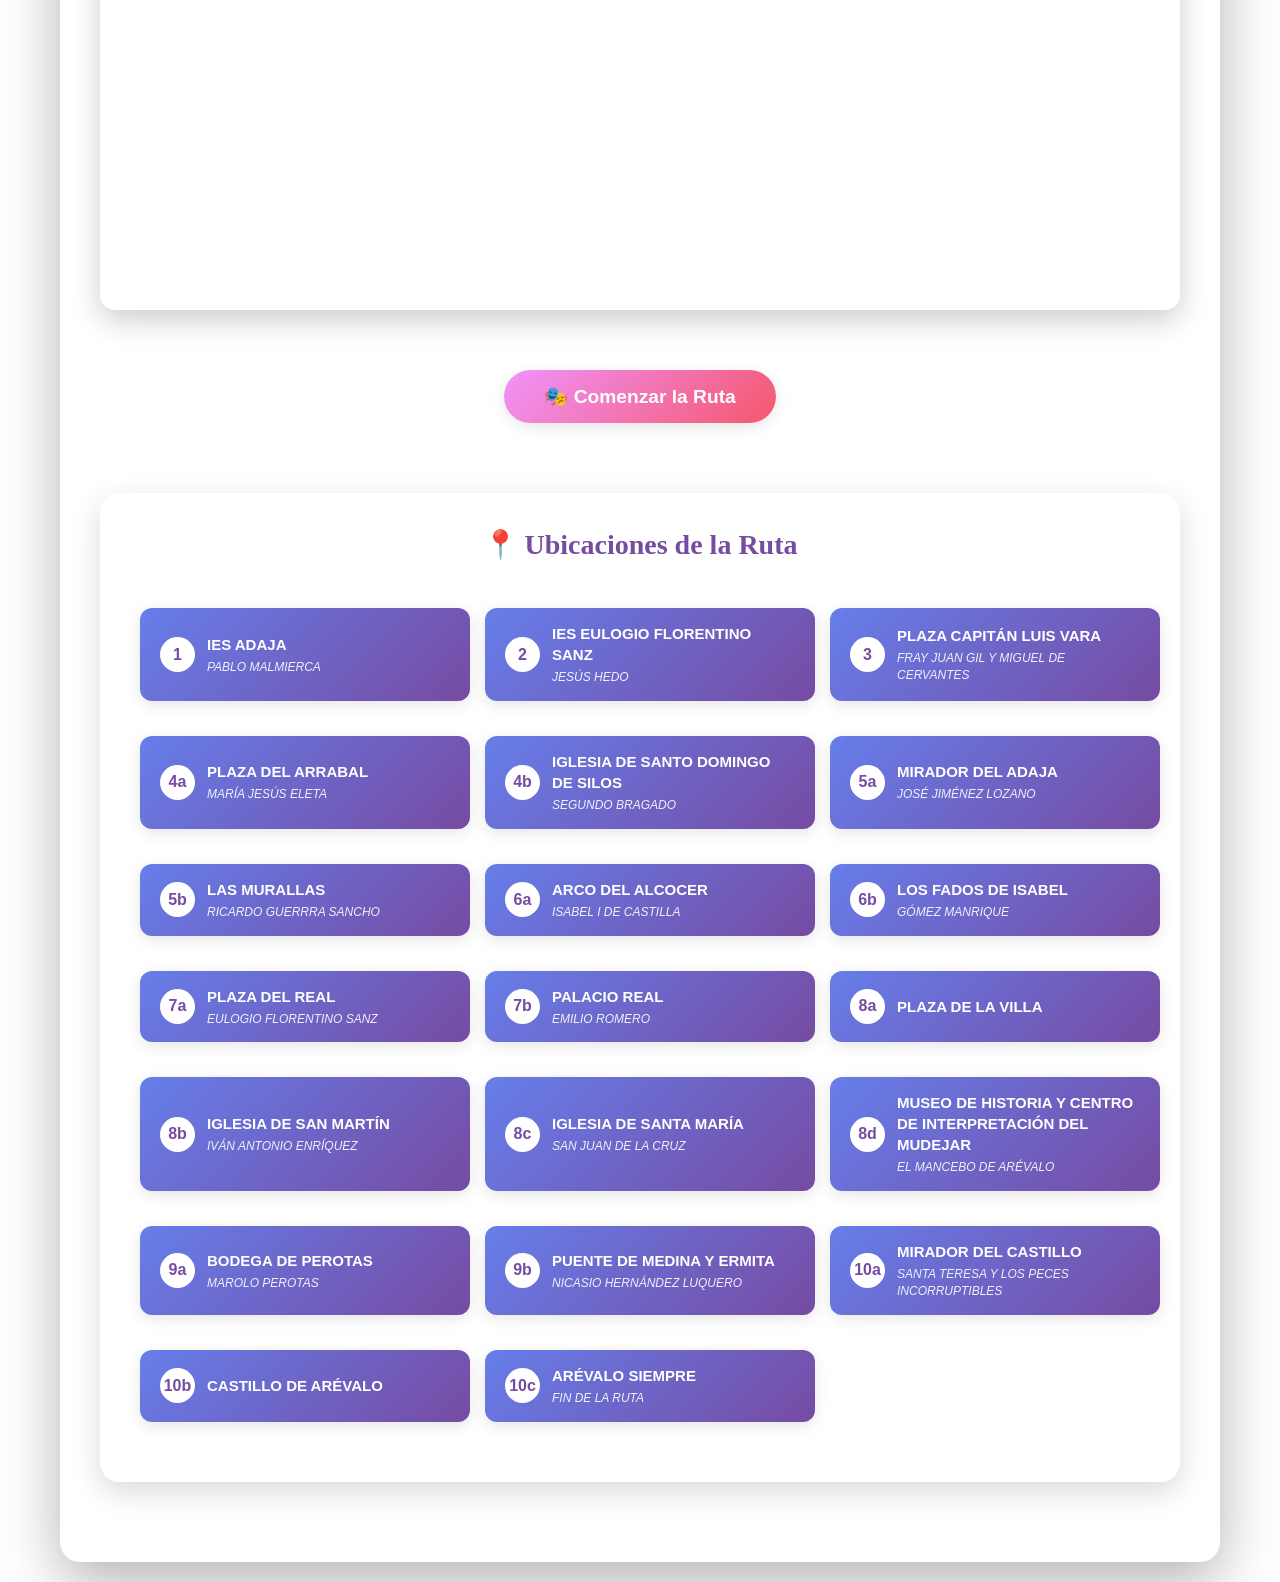
==== commit 201641e5: "cambio titulo" ====
--- a/index.html
+++ b/index.html
@@ -2482,9 +2482,9 @@
                 `
             },
 			{
-                title: "MUSEO DE HISTORIA",
-                title_en: "HISTORY MUSEUM",
-                title_fr: "MUSÉE D'HISTOIRE",
+                title: "MUSEO DE HISTORIA Y CENTRO DE INTERPRETACIÓN DEL MUDEJAR",
+                title_en: "MUSEUM OF HISTORY AND MUDEJAR INTERPRETATION CENTRE",
+                title_fr: "MUSÉE D'HISTOIRE ET CENTRE D'INTERPRÉTATION DU MUDÉJAR",
                 subtitle: "EL MANCEBO DE ARÉVALO",
                 subtitle_en: "EL MANCEBO DE ARÉVALO",
                 subtitle_fr: "EL MANCEBO DE ARÉVALO",
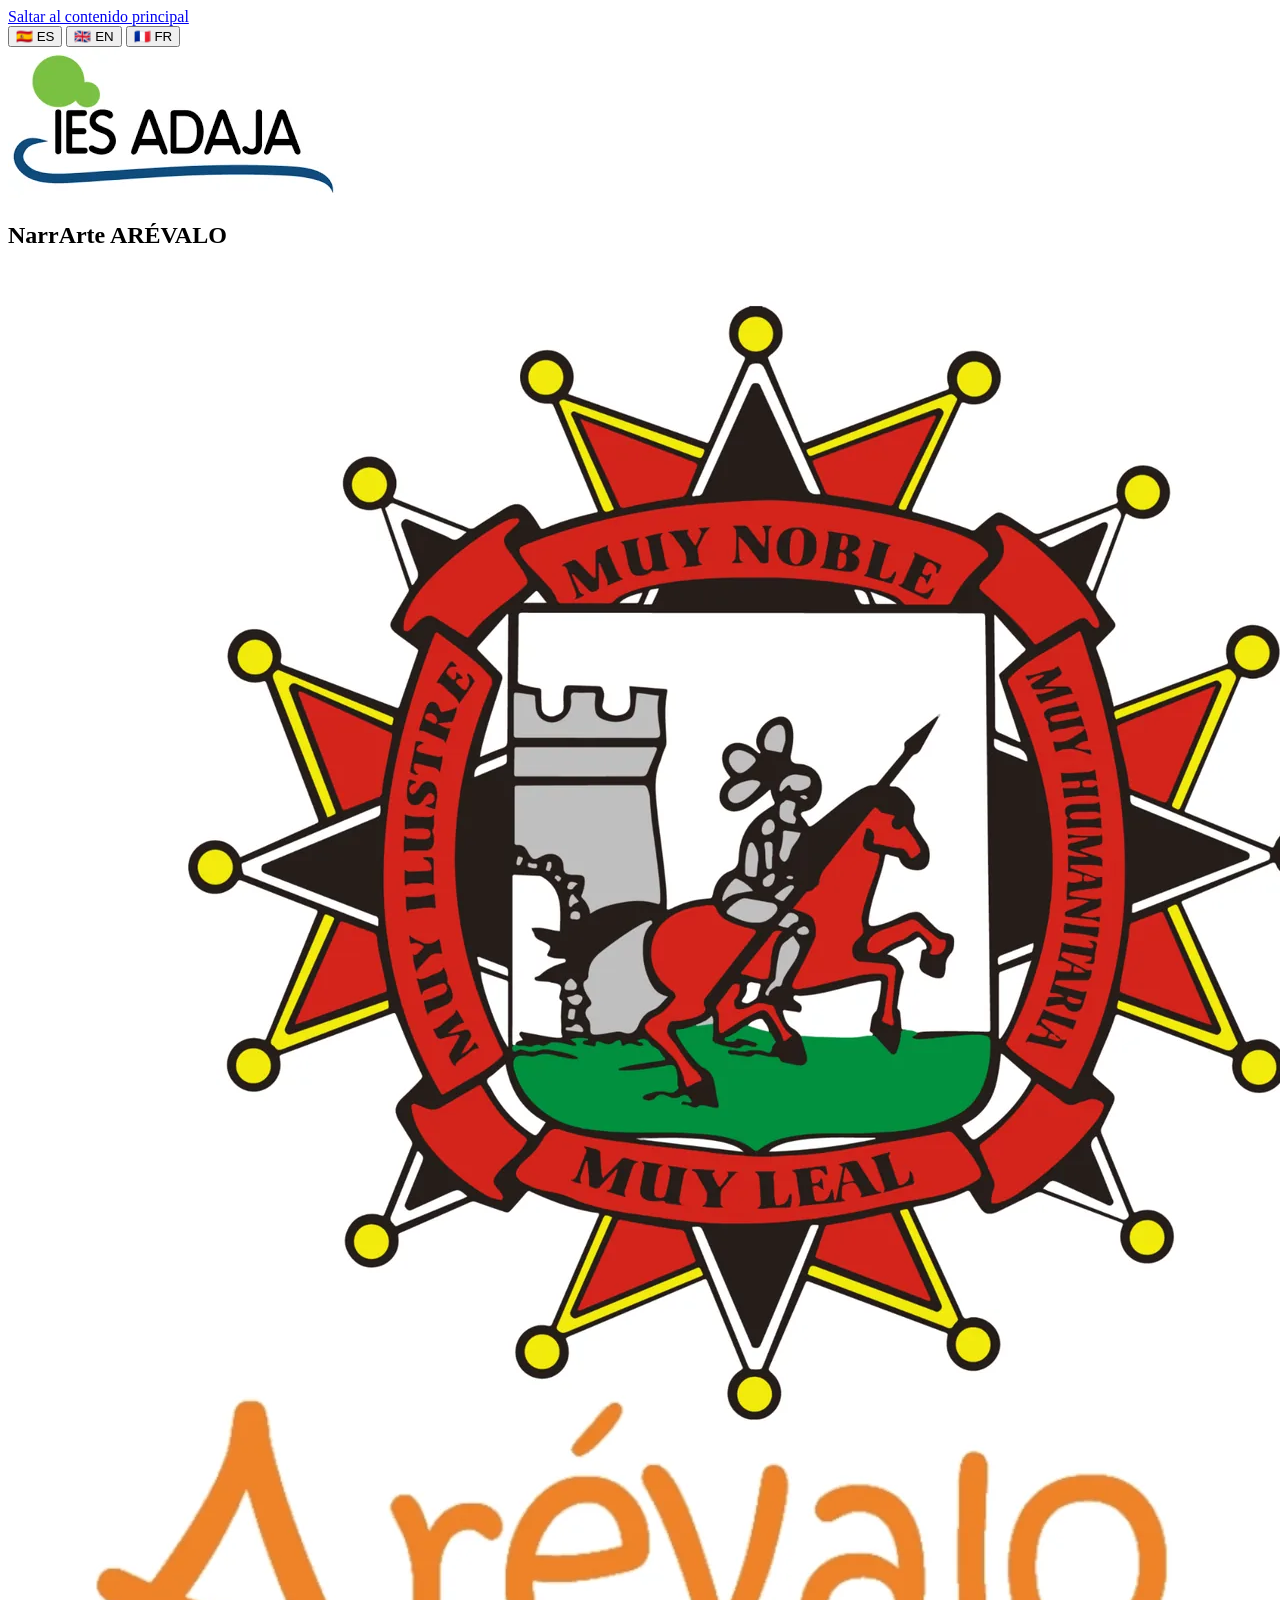
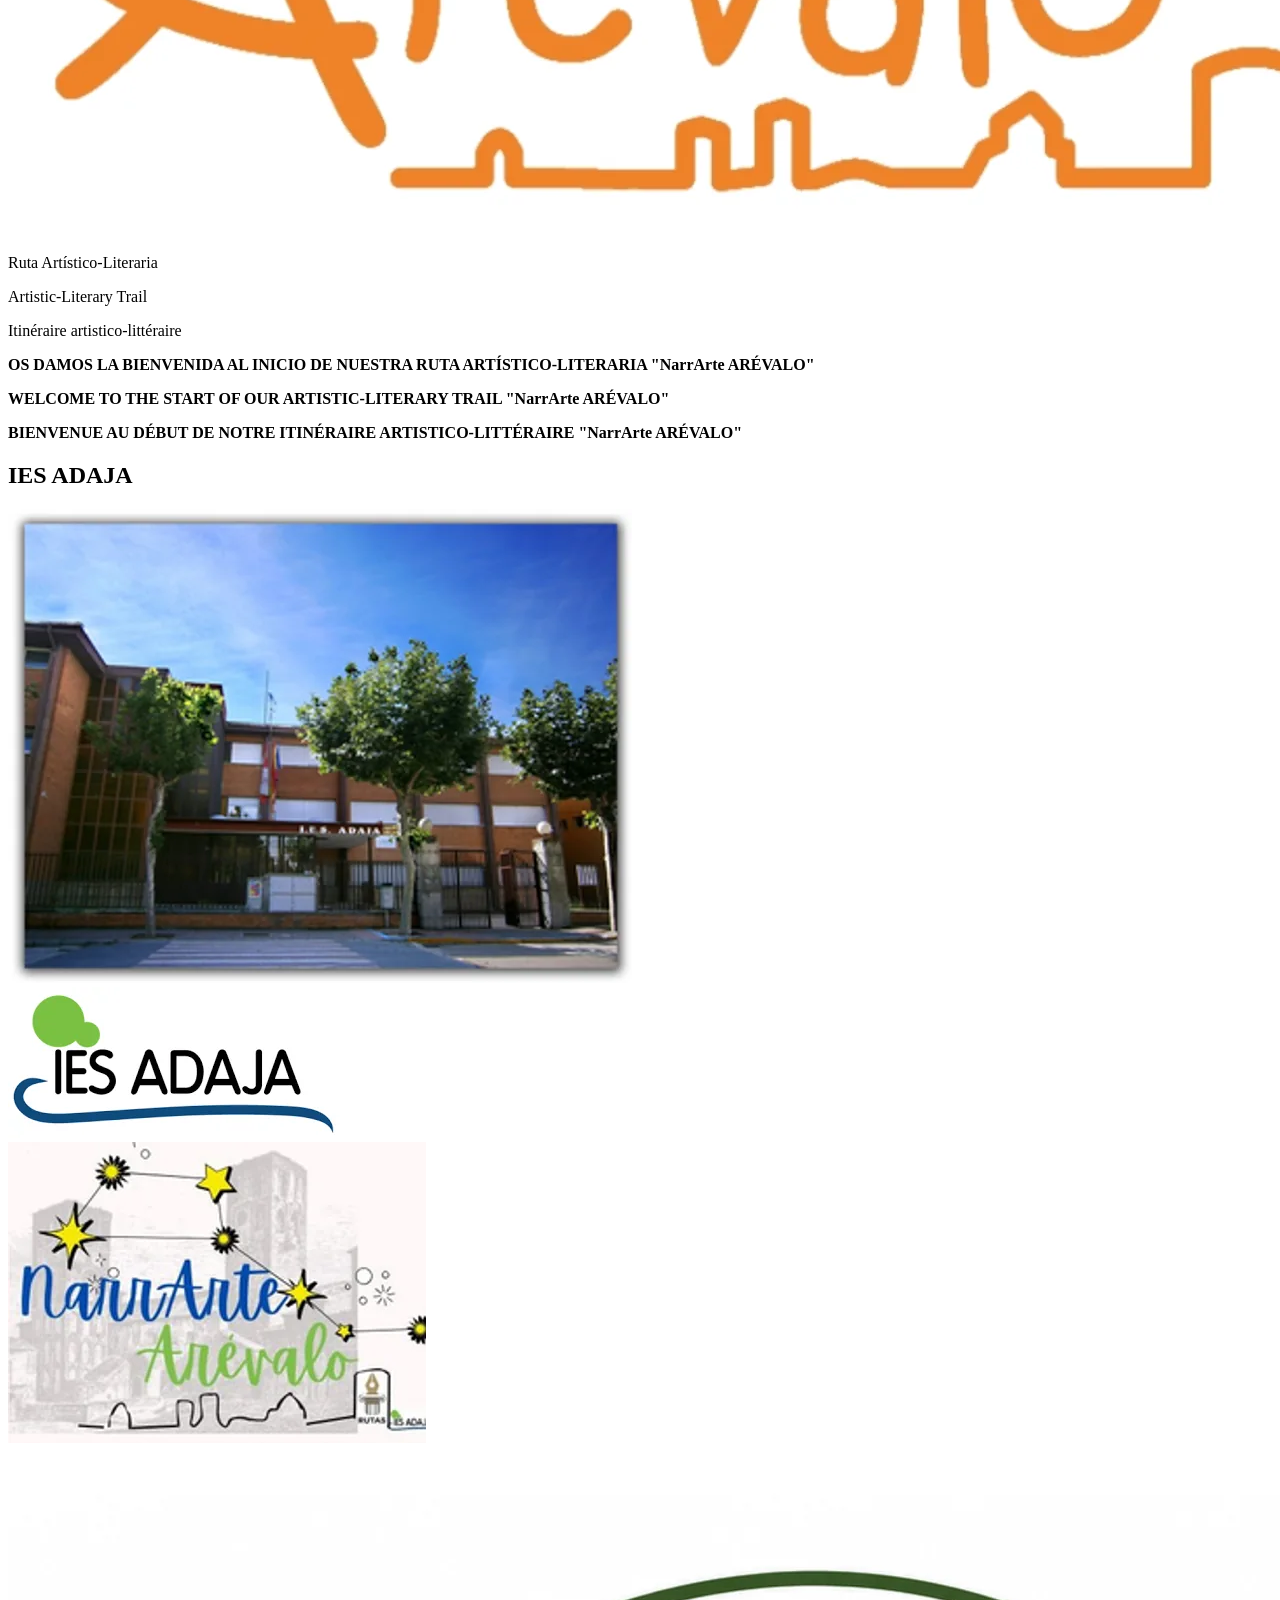
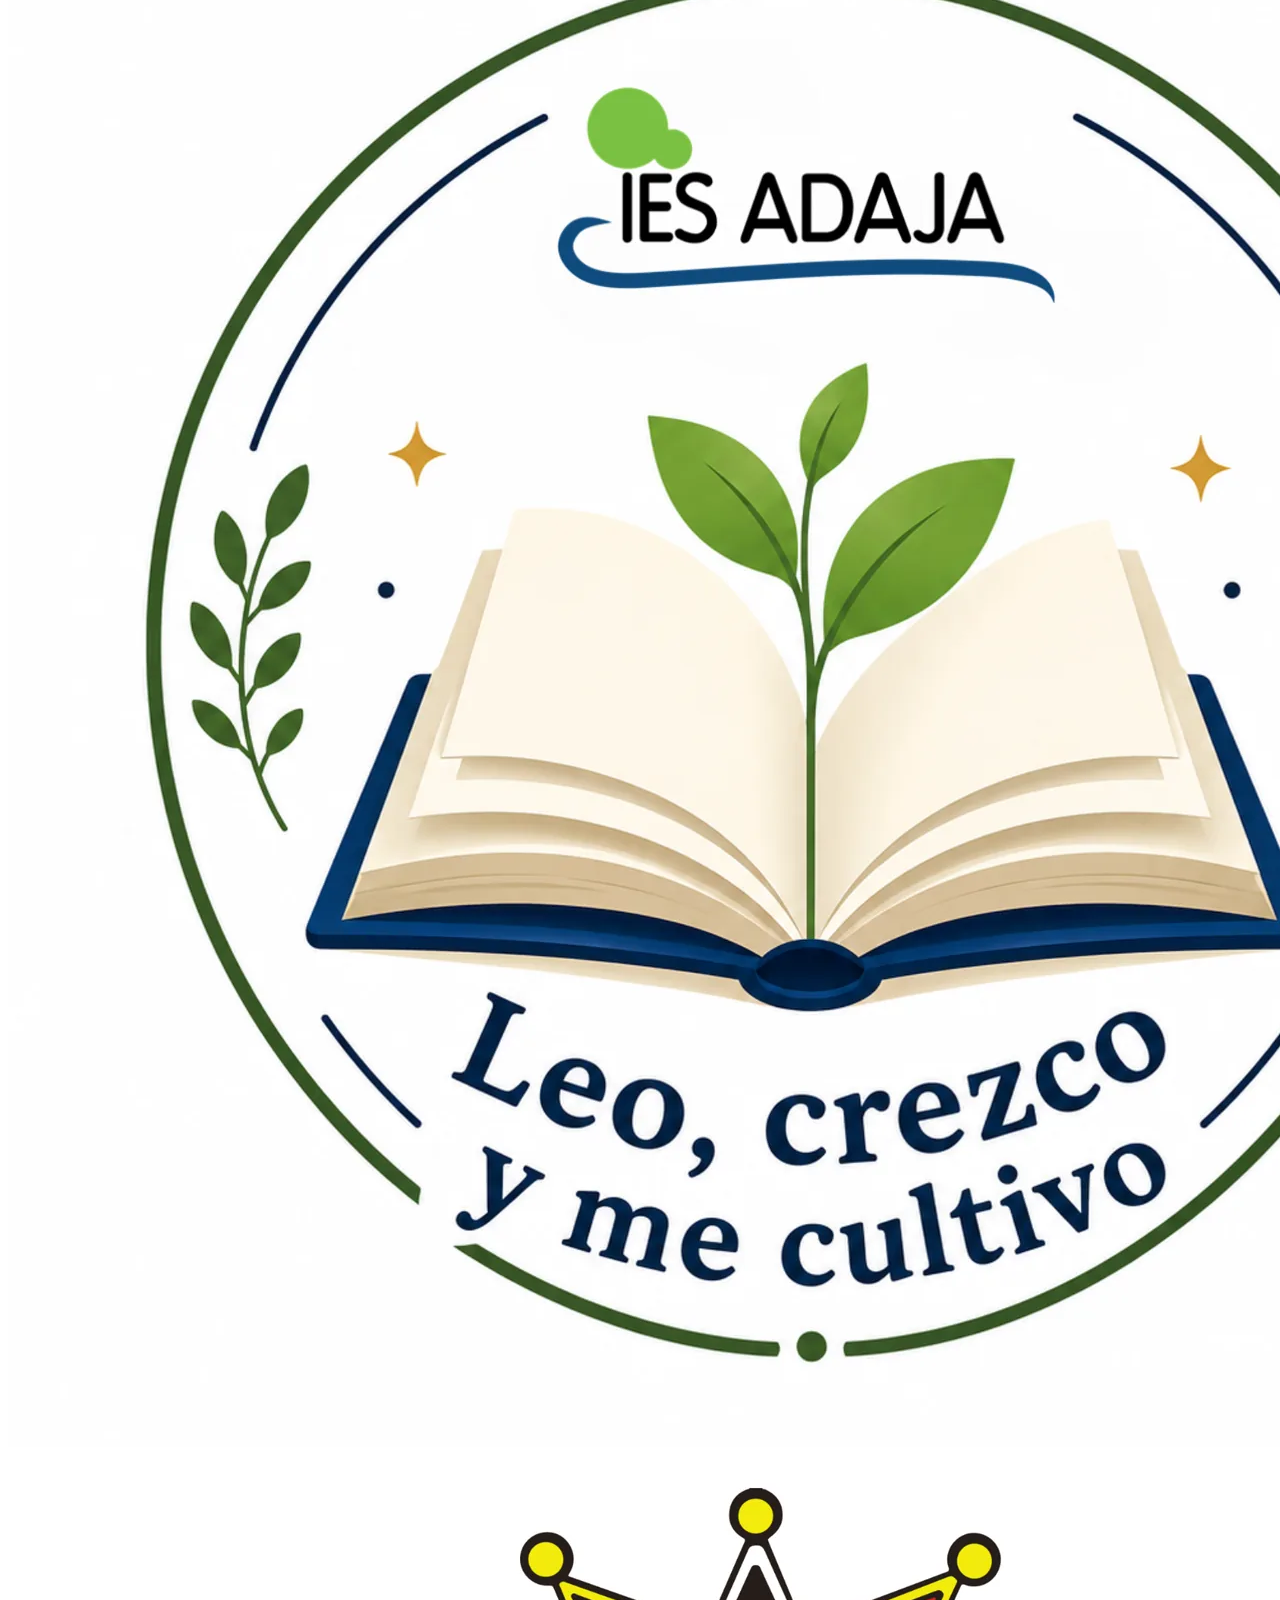
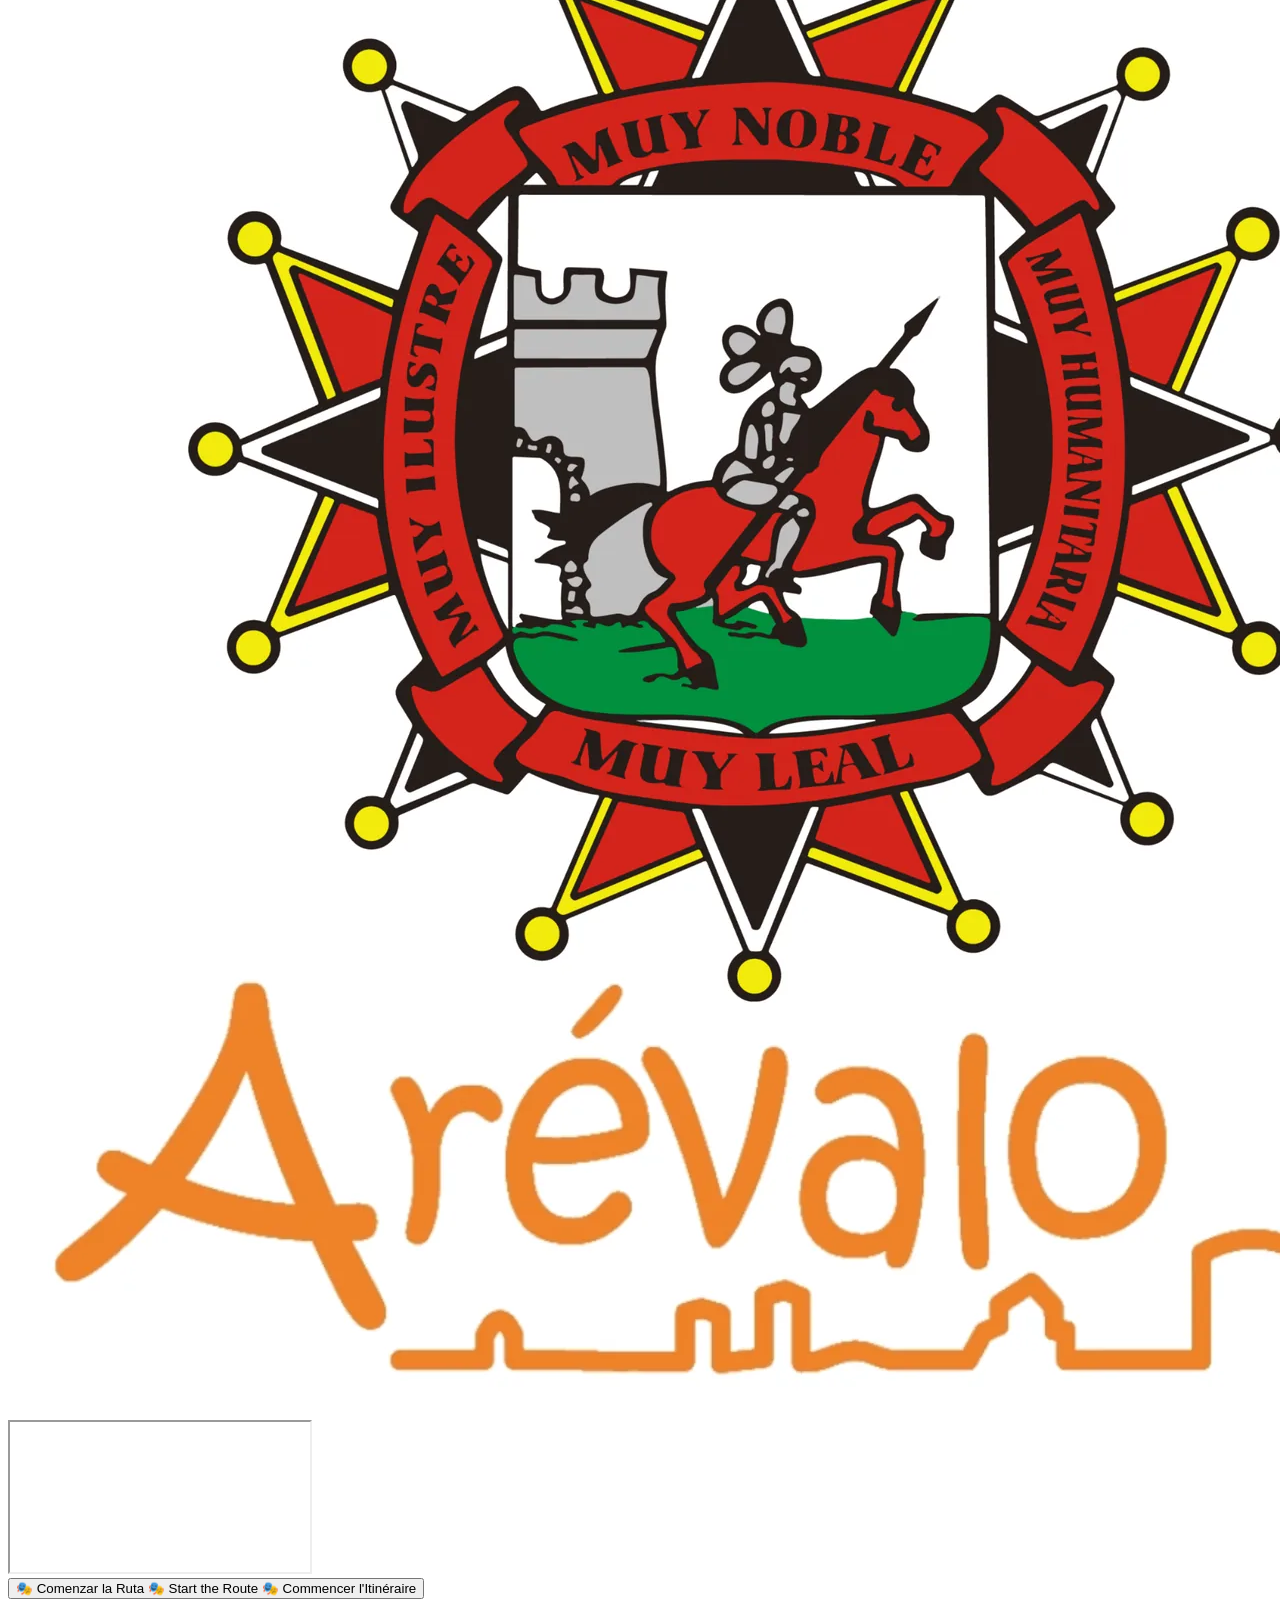
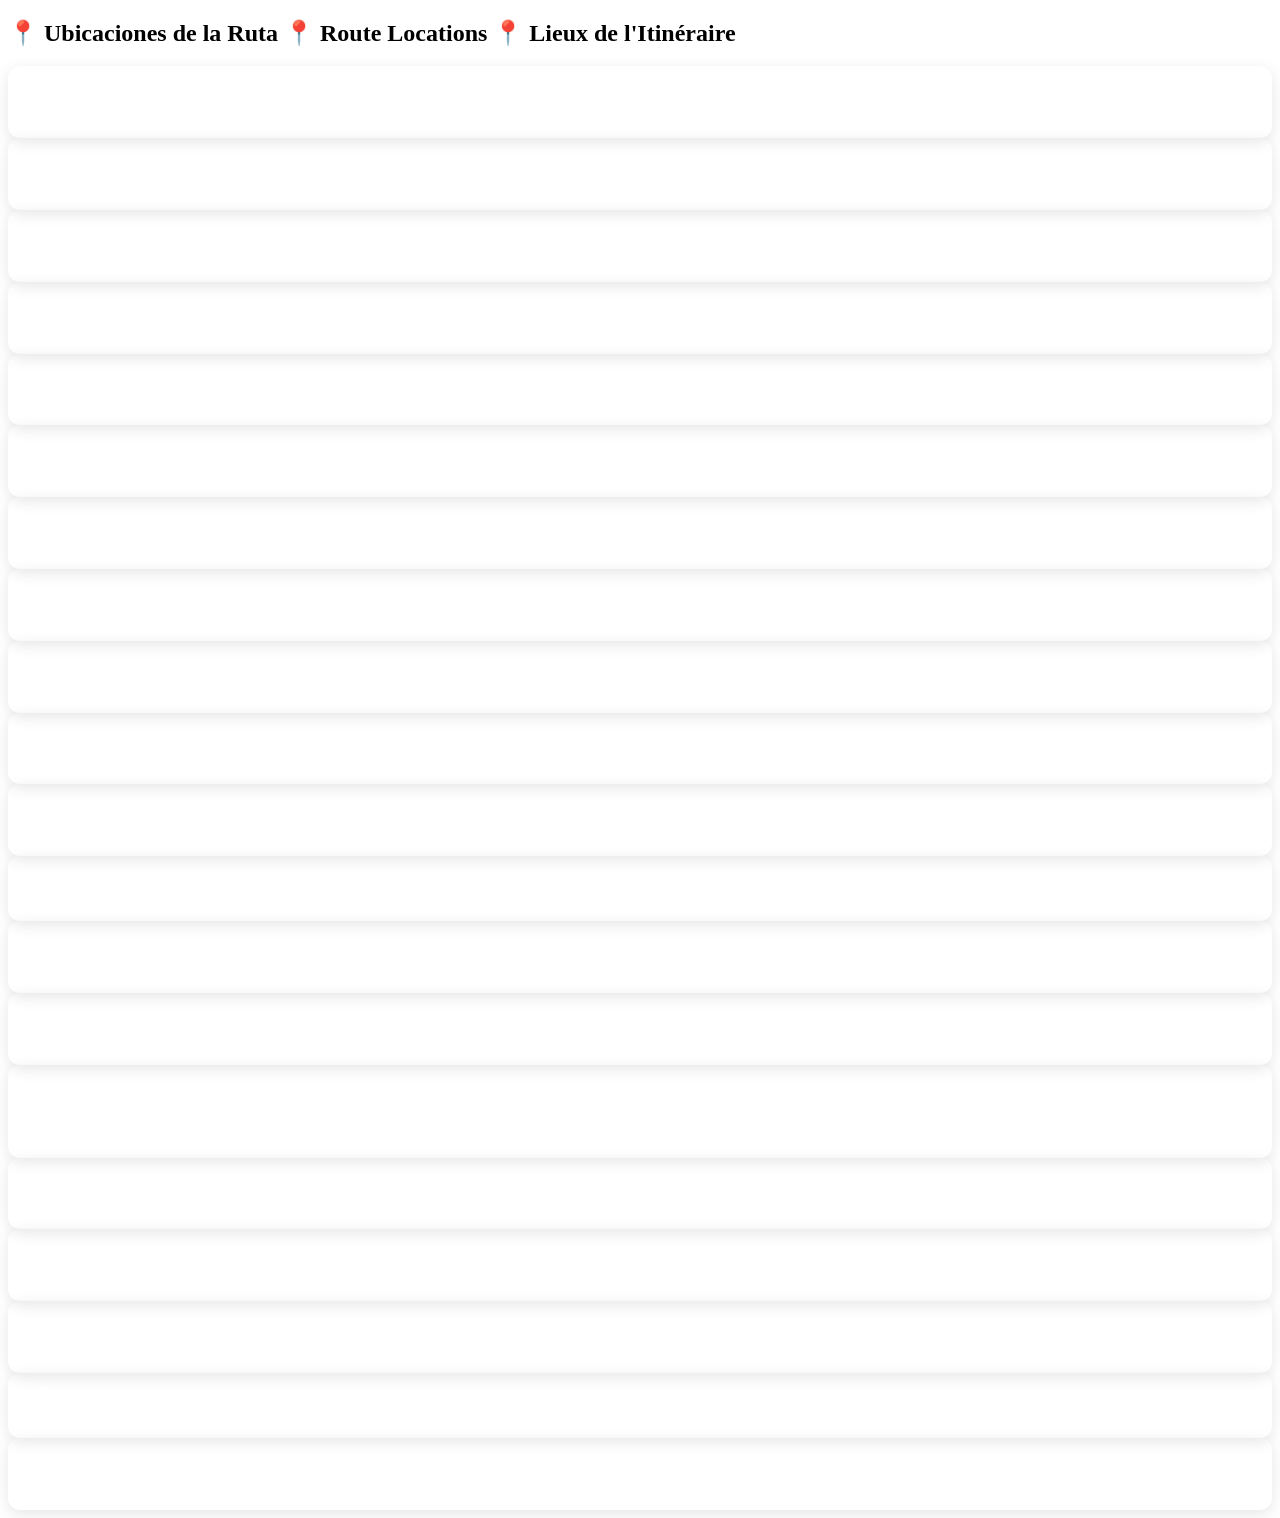
==== commit a8aa8c01: "'nuevoaspecto'" ====
--- a/index.html
+++ b/index.html
@@ -2,7 +2,7 @@
 <!--
     RUTA ARTÍSTICO-LITERARIA "NarrArte ARÉVALO"
  
-    VERSIÓN: 3.0 - Trilingüe (ES/EN/FR) y Optimizada
+    VERSIÓN: 3.1 - Trilingüe (ES/EN/FR), accesible y con archivos separados
     FECHA: 4 de enero de 2026
     AUTOR: IES ADAJA, Arévalo
 -->
@@ -10,1066 +10,39 @@
 <head>
     <meta charset="UTF-8">
     <meta name="viewport" content="width=device-width, initial-scale=1.0">
+    <meta name="theme-color" content="#124A7E">
+    <link rel="icon" type="image/svg+xml" href="data:image/svg+xml,%3Csvg xmlns='http://www.w3.org/2000/svg' viewBox='0 0 64 64'%3E%3Crect width='64' height='64' rx='14' fill='%23124A7E'/%3E%3Ccircle cx='32' cy='25' r='14' fill='%237AC142'/%3E%3Cpath d='M8 50q24-14 48 0' stroke='%23fff' stroke-width='5' fill='none' stroke-linecap='round'/%3E%3C/svg%3E">
+    <link rel="canonical" href="https://narrarte-arevalo.github.io/">
+    <meta property="og:type" content="website">
+    <meta property="og:locale" content="es_ES">
+    <meta property="og:site_name" content="NarrArte Arévalo">
+    <meta property="og:title" content="NarrArte Arévalo - Ruta Artístico-Literaria">
+    <meta property="og:description" content="Ruta artístico-literaria por Arévalo con mapas, vídeos y audios. Proyecto del IES Adaja con el Ayuntamiento de Arévalo.">
+    <meta property="og:url" content="https://narrarte-arevalo.github.io/">
+    <meta property="og:image" content="https://narrarte-arevalo.github.io/Imagenes/LogoAdaja.png">
+    <meta name="twitter:card" content="summary">
     <meta name="description" content="Ruta artístico-literaria por Arévalo con mapas interactivos, vídeos y contenido cultural | Itinéraire artistique et littéraire à Arévalo avec cartes interactives, vidéos et contenu culturel">
     <meta name="keywords" content="Arévalo, ruta cultural, literatura, arte, historia, Isabel la Católica, mudéjar">
     <title>NarrArte Arévalo - Ruta Artístico-Literaria</title>
 
     <!-- Preconnect para mejorar rendimiento -->
     <link rel="preconnect" href="https://www.google.com">
-    <link rel="preconnect" href="https://www.youtube.com">
+    <link rel="preconnect" href="https://www.youtube-nocookie.com">
 
-    <style>
-        :root {
-            --primary-color: #764ba2;
-            --secondary-color: #667eea;
-            --accent-pink: #f093fb;
-            --accent-red: #f5576c;
-            --text-dark: #333;
-            --text-light: #666;
-            --bg-light: #f8f9fa;
-            --border-radius: 8px;
-            --border-radius-lg: 20px;
-            --transition: all 0.3s ease;
-            --shadow-sm: 0 4px 15px rgba(0,0,0,0.1);
-            --shadow-md: 0 10px 30px rgba(0,0,0,0.2);
-            --shadow-lg: 0 20px 60px rgba(0,0,0,0.3);
-        }
-
-        * {
-            margin: 0;
-            padding: 0;
-            box-sizing: border-box;
-        }
-
-        body {
-            font-family: 'Georgia', serif;
-            background: linear-gradient(135deg, var(--secondary-color) 0%, var(--primary-color) 100%);
-            background-attachment: fixed;
-            min-height: 100vh;
-            color: var(--text-dark);
-            line-height: 1.6;
-        }
-
-        .container {
-            max-width: 1200px;
-            margin: 0 auto;
-            padding: 20px;
-        }
-
-        /* Pantalla de bienvenida */
-        .welcome-screen {
-            background: white;
-            border-radius: var(--border-radius-lg);
-            padding: 40px;
-            box-shadow: var(--shadow-lg);
-            text-align: center;
-            animation: fadeIn 1s ease-in;
-        }
-
-        @keyframes fadeIn {
-            from {
-                opacity: 0;
-                transform: translateY(20px);
-            }
-            to {
-                opacity: 1;
-                transform: translateY(0);
-            }
-        }
-
-        h1 {
-            color: var(--primary-color);
-            font-size: clamp(1.8em, 5vw, 2.5em);
-            margin-bottom: 20px;
-            text-shadow: 2px 2px 4px rgba(0,0,0,0.1);
-        }
-
-        h2 {
-            color: var(--primary-color);
-            font-size: clamp(1.5em, 4vw, 2em);
-            margin-bottom: 10px;
-        }
-
-        h3 {
-            color: var(--primary-color);
-            margin-bottom: 15px;
-            font-size: clamp(1.2em, 3vw, 1.5em);
-        }
-
-        .subtitle {
-            color: var(--secondary-color);
-            font-size: clamp(1.1em, 3vw, 1.3em);
-            margin-bottom: 30px;
-            font-style: italic;
-        }
-
-        .intro-text {
-            text-align: left;
-            line-height: 1.8;
-            margin: 30px 0;
-            padding: 20px;
-            background: var(--bg-light);
-            border-left: 4px solid var(--primary-color);
-            border-radius: var(--border-radius);
-        }
-
-        .intro-text p {
-            margin-bottom: 10px;
-        }
-
-        /* Botones */
-        .btn {
-            background: linear-gradient(135deg, var(--secondary-color) 0%, var(--primary-color) 100%);
-            color: white;
-            border: none;
-            padding: 15px 40px;
-            font-size: clamp(1em, 2.5vw, 1.2em);
-            border-radius: 50px;
-            cursor: pointer;
-            transition: var(--transition);
-            box-shadow: var(--shadow-sm);
-            margin: 10px;
-            font-weight: 600;
-            min-width: 150px;
-        }
-
-        .btn:hover:not(:disabled) {
-            transform: translateY(-3px);
-            box-shadow: var(--shadow-md);
-        }
-
-        .btn:focus {
-            outline: 3px solid var(--secondary-color);
-            outline-offset: 2px;
-        }
-
-        .btn:disabled {
-            opacity: 0.5;
-            cursor: not-allowed;
-            transform: none;
-        }
-
-        .btn-secondary {
-            background: linear-gradient(135deg, var(--accent-pink) 0%, var(--accent-red) 100%);
-        }
-
-        /* Mapas */
-        .map-container {
-            height: 400px;
-            width: 100%;
-            border-radius: 15px;
-            box-shadow: var(--shadow-md);
-            margin: 30px 0;
-            overflow: hidden;
-        }
-
-        /* Tarjetas de ubicación */
-        .location-card {
-            background: white;
-            border-radius: var(--border-radius-lg);
-            padding: 40px;
-            box-shadow: var(--shadow-lg);
-            animation: slideIn 0.5s ease-out;
-            margin-bottom: 20px;
-        }
-
-        @keyframes slideIn {
-            from {
-                opacity: 0;
-                transform: translateX(-50px);
-            }
-            to {
-                opacity: 1;
-                transform: translateX(0);
-            }
-        }
-
-        .location-header {
-            border-bottom: 3px solid var(--primary-color);
-            padding-bottom: 20px;
-            margin-bottom: 30px;
-        }
-
-        .location-title {
-            color: var(--primary-color);
-            font-size: clamp(1.5em, 4vw, 2em);
-            margin-bottom: 10px;
-        }
-
-        .location-subtitle {
-            color: var(--secondary-color);
-            font-size: clamp(1em, 2.5vw, 1.2em);
-            font-style: italic;
-        }
-
-        /* Contenido */
-        .content-section {
-            margin: 30px 0;
-            line-height: 1.8;
-        }
-
-        .content-section p {
-            margin-bottom: 15px;
-        }
-
-        .content-section h3 {
-            color: var(--primary-color);
-            margin-bottom: 15px;
-            margin-top: 25px;
-            font-size: clamp(1.2em, 3vw, 1.5em);
-        }
-
-        /* Títulos temáticos con iconos */
-        .section-title {
-            display: flex;
-            align-items: center;
-            gap: 10px;
-            margin-top: 30px;
-            margin-bottom: 20px;
-            font-size: 1.5em;
-            font-weight: bold;
-            padding-bottom: 12px;
-            border-bottom: 3px solid;
-        }
-
-        .section-title.history {
-            color: #764ba2;
-            border-color: #764ba2;
-        }
-
-        .section-title.literature {
-            color: #667eea;
-            border-color: #667eea;
-        }
-
-        .section-title.poetry {
-            color: #f093fb;
-            border-color: #f093fb;
-        }
-
-        .section-title.biography {
-            color: #ff9800;
-            border-color: #ff9800;
-        }
-
-        .poem {
-            background: var(--bg-light);
-            padding: 25px;
-            border-left: 4px solid var(--secondary-color);
-            border-radius: var(--border-radius);
-            font-style: italic;
-            line-height: 2;
-            margin: 20px 0;
-        }
-
-        .quote {
-            background: #e3f2fd;
-            padding: 20px;
-            border-left: 4px solid #2196F3;
-            border-radius: var(--border-radius);
-            margin: 20px 0;
-            font-style: italic;
-        }
-
-        .author {
-            text-align: right;
-            font-weight: bold;
-            color: var(--primary-color);
-            margin-top: 15px;
-        }
-
-        .navigation {
-            display: flex;
-            justify-content: space-between;
-            margin-top: 30px;
-            gap: 10px;
-            flex-wrap: wrap;
-        }
-
-        .progress {
-            text-align: center;
-            color: var(--secondary-color);
-            font-weight: bold;
-            margin: 20px 0;
-            font-size: clamp(1em, 2.5vw, 1.1em);
-        }
-
-        .music-note {
-            background: #fff3cd;
-            border-left: 4px solid #ffc107;
-            padding: 20px;
-            border-radius: var(--border-radius);
-            margin: 20px 0;
-        }
-
-        .music-header {
-            display: flex;
-            align-items: center;
-            gap: 10px;
-            margin-bottom: 15px;
-        }
-
-        .music-title {
-            flex: 1;
-            font-weight: bold;
-        }
-
-        /* Reproductor de audio personalizado */
-        .audio-player {
-            background: rgba(255, 255, 255, 0.8);
-            border-radius: var(--border-radius);
-            padding: 15px;
-            display: flex;
-            align-items: center;
-            gap: 15px;
-            flex-wrap: wrap;
-        }
-
-        .audio-controls {
-            display: flex;
-            align-items: center;
-            gap: 10px;
-        }
-
-        .play-btn {
-            background: var(--primary-color);
-            color: white;
-            border: none;
-            width: 40px;
-            height: 40px;
-            border-radius: 50%;
-            cursor: pointer;
-            display: flex;
-            align-items: center;
-            justify-content: center;
-            transition: var(--transition);
-            font-size: 1.2em;
-        }
-
-        .play-btn:hover {
-            background: var(--secondary-color);
-            transform: scale(1.1);
-        }
-
-        .play-btn:disabled {
-            opacity: 0.5;
-            cursor: not-allowed;
-            transform: none;
-        }
-
-        .audio-progress {
-            flex: 1;
-            min-width: 150px;
-        }
-
-        .progress-bar {
-            width: 100%;
-            height: 6px;
-            background: rgba(0,0,0,0.2);
-            border-radius: 3px;
-            overflow: hidden;
-            cursor: pointer;
-        }
-
-        .progress-fill {
-            height: 100%;
-            background: var(--primary-color);
-            width: 0%;
-            transition: width 0.1s linear;
-        }
-
-        .audio-time {
-            font-size: 0.9em;
-            color: var(--text-light);
-            min-width: 80px;
-            text-align: right;
-        }
-
-        .volume-control {
-            display: flex;
-            align-items: center;
-            gap: 8px;
-        }
-
-        .volume-slider {
-            width: 80px;
-            height: 4px;
-            border-radius: 2px;
-            background: rgba(0,0,0,0.2);
-            outline: none;
-            -webkit-appearance: none;
-        }
-
-        .volume-slider::-webkit-slider-thumb {
-            -webkit-appearance: none;
-            width: 14px;
-            height: 14px;
-            border-radius: 50%;
-            background: var(--primary-color);
-            cursor: pointer;
-        }
-
-        .volume-slider::-moz-range-thumb {
-            width: 14px;
-            height: 14px;
-            border-radius: 50%;
-            background: var(--primary-color);
-            cursor: pointer;
-            border: none;
-        }
-
-        .audio-source-note {
-            font-size: 0.85em;
-            color: var(--text-light);
-            font-style: italic;
-            margin-top: 10px;
-        }
-
-        .audio-links {
-            display: flex;
-            gap: 10px;
-            flex-wrap: wrap;
-            margin-top: 10px;
-        }
-
-        .audio-link {
-            display: inline-flex;
-            align-items: center;
-            gap: 5px;
-            padding: 5px 12px;
-            background: white;
-            border-radius: 15px;
-            text-decoration: none;
-            color: var(--primary-color);
-            font-size: 0.9em;
-            transition: var(--transition);
-            border: 1px solid var(--primary-color);
-        }
-
-        .audio-link:hover {
-            background: var(--primary-color);
-            color: white;
-        }
-
-        /* Videos */
-        .video-container {
-            margin: 30px 0;
-        }
-
-        .video-wrapper {
-            position: relative;
-            padding-bottom: 56.25%;
-            height: 0;
-            overflow: hidden;
-            border-radius: 10px;
-            box-shadow: var(--shadow-md);
-            margin-bottom: 20px;
-        }
-
-        .video-wrapper iframe {
-            position: absolute;
-            top: 0;
-            left: 0;
-            width: 100%;
-            height: 100%;
-            border: none;
-        }
-
-        .hidden {
-            display: none;
-        }
-
-        .historical-info {
-            background: #fff8e1;
-            padding: 20px;
-            border-radius: var(--border-radius);
-            margin: 20px 0;
-            border-left: 4px solid #ffa726;
-        }
-
-        .historical-info p {
-            margin-bottom: 10px;
-        }
-
-        .historical-info h3 {
-            margin-top: 20px;
-            margin-bottom: 10px;
-        }
-
-        /* ==================================
-           ESTILOS PARA IMÁGENES
-           ================================== */
-
-        /* Contenedor de imágenes */
-        .image-container {
-            margin: 25px 0;
-            text-align: center;
-            background: white;
-            padding: 15px;
-            border-radius: var(--border-radius);
-            box-shadow: var(--shadow-sm);
-        }
-
-        /* Imagen principal */
-        .location-image {
-            width: 100%;
-            max-width: 800px;
-            height: auto;
-            border-radius: var(--border-radius);
-            box-shadow: 0 4px 10px rgba(0,0,0,0.15);
-            transition: var(--transition);
-            cursor: pointer;
-        }
-
-        .location-image:hover {
-            transform: scale(1.02);
-            box-shadow: 0 6px 15px rgba(0,0,0,0.25);
-        }
-
-        /* Pie de foto */
-        .image-caption {
-            margin-top: 12px;
-            font-size: 0.9em;
-            color: var(--text-light);
-            font-style: italic;
-            text-align: center;
-        }
-
-        /* Galería de imágenes (varias en fila) */
-        .image-gallery {
-            display: grid;
-            grid-template-columns: repeat(auto-fit, minmax(250px, 1fr));
-            gap: 20px;
-            margin: 30px 0;
-        }
-
-        .image-gallery .image-container {
-            margin: 0;
-        }
-
-        .image-gallery .location-image {
-            max-width: 100%;
-            aspect-ratio: 4/3;
-            object-fit: cover;
-        }
-
-        /* Imagen de ancho completo */
-        .image-full-width {
-            width: 100%;
-            max-width: 100%;
-            margin: 30px 0;
-        }
-
-        /* Imagen pequeña (thumbnail) flotante */
-        .image-thumbnail {
-            width: 200px;
-            height: 200px;
-            object-fit: contain;
-            margin: 0 20px 15px 0;
-            border-radius: var(--border-radius);
-            box-shadow: 0 4px 10px rgba(0,0,0,0.15);
-        }
-
-        /* Comparación antes/después */
-        .before-after {
-            display: grid;
-            grid-template-columns: 1fr 1fr;
-            gap: 15px;
-            margin: 25px 0;
-        }
-
-        .before-after .image-container {
-            margin: 0;
-        }
-
-        /* ==================================
-           FIN ESTILOS IMÁGENES
-           ================================== */
-
-        /* Loading spinner */
-        .loading {
-            display: inline-block;
-            width: 20px;
-            height: 20px;
-            border: 3px solid rgba(255,255,255,.3);
-            border-radius: 50%;
-            border-top-color: white;
-            animation: spin 1s ease-in-out infinite;
-        }
-
-        @keyframes spin {
-            to { transform: rotate(360deg); }
-        }
-
-        /* Accesibilidad - Skip to content */
-        .skip-link {
-            position: absolute;
-            top: -40px;
-            left: 0;
-            background: var(--primary-color);
-            color: white;
-            padding: 8px;
-            text-decoration: none;
-            z-index: 100;
-        }
-
-        .skip-link:focus {
-            top: 0;
-        }
-
-        /* Panel de ubicaciones */
-        .locations-panel {
-            margin: 40px 0;
-            padding: 30px;
-            background: rgba(255, 255, 255, 0.95);
-            border-radius: 20px;
-            box-shadow: 0 10px 30px rgba(0,0,0,0.15);
-        }
-
-        .locations-panel-title {
-            text-align: center;
-            margin-bottom: 30px;
-            color: var(--primary-color);
-            font-size: clamp(1.3em, 3vw, 1.75em);
-        }
-
-        .locations-grid {
-            display: grid;
-            grid-template-columns: repeat(auto-fill, minmax(280px, 1fr));
-            gap: 15px;
-            margin-bottom: 20px;
-        }
-
-        /* Sección de despedida */
-        .farewell-section {
-            text-align: center;
-            margin-top: 50px;
-            padding: 40px;
-            background: linear-gradient(135deg, var(--secondary-color) 0%, var(--primary-color) 100%);
-            color: white;
-            border-radius: 15px;
-        }
-
-        .farewell-section h2 {
-            color: white;
-            font-size: 2.5em;
-            margin-bottom: 20px;
-        }
-
-        .farewell-section h3 {
-            color: white;
-            font-size: 1.8em;
-            margin-bottom: 30px;
-        }
-
-        .farewell-section p {
-            font-size: 1.2em;
-            line-height: 1.8;
-            margin-top: 30px;
-        }
-
-        .farewell-box {
-            margin-top: 40px;
-            padding: 20px;
-            background: rgba(255,255,255,0.2);
-            border-radius: 10px;
-        }
-
-        .farewell-box h3 {
-            margin-bottom: 15px;
-        }
-
-        .farewell-box p {
-            font-size: 1.1em;
-            margin-top: 0;
-        }
-
-        /* ====================================
-           SISTEMA BILINGÜE
-           ==================================== */
-
-        /* Selector de idioma flotante */
-        .language-selector {
-            position: fixed;
-            top: 20px;
-            right: 20px;
-            z-index: 1000;
-            display: flex;
-            gap: 10px;
-            background: rgba(255, 255, 255, 0.95);
-            padding: 10px;
-            border-radius: 50px;
-            box-shadow: var(--shadow-md);
-            backdrop-filter: blur(10px);
-        }
-
-        .language-selector button {
-            background: linear-gradient(135deg, var(--secondary-color) 0%, var(--primary-color) 100%);
-            color: white;
-            border: none;
-            padding: 10px 20px;
-            border-radius: 50px;
-            cursor: pointer;
-            transition: var(--transition);
-            font-weight: 600;
-            font-size: 1em;
-        }
-
-        .language-selector button:hover {
-            transform: translateY(-2px);
-            box-shadow: var(--shadow-md);
-        }
-
-        .language-selector button.active {
-            background: linear-gradient(135deg, var(--accent-pink) 0%, var(--accent-red) 100%);
-            transform: scale(1.05);
-        }
-
-        /* Ocultar/Mostrar contenido según idioma */
-        .lang-es,
-        .lang-en,
-        .lang-fr {
-            display: none;
-        }
-
-        body.es .lang-es {
-            display: block;
-        }
-
-        body.en .lang-en {
-            display: block;
-        }
-
-        body.fr .lang-fr {
-            display: block;
-        }
-
-        /* Para elementos inline (span, etc) */
-        .lang-es-inline,
-        .lang-en-inline,
-        .lang-fr-inline {
-            display: none;
-        }
-
-        body.es .lang-es-inline {
-            display: inline;
-        }
-
-        body.en .lang-en-inline {
-            display: inline;
-        }
-
-        body.fr .lang-fr-inline {
-            display: inline;
-        }
-
-        @media (max-width: 768px) {
-            .language-selector {
-                top: 10px;
-                right: 10px;
-            }
-
-            .language-selector button {
-                padding: 8px 15px;
-                font-size: 0.9em;
-            }
-        }
-
-        /* ====================================
-           FIN SISTEMA TRILINGÜE
-           ==================================== */
-
-        /* Responsive Design */
-        @media (max-width: 768px) {
-            .container {
-                padding: 10px;
-            }
-
-            .welcome-screen,
-            .location-card {
-                padding: 20px;
-            }
-
-            .navigation {
-                flex-direction: column;
-            }
-
-            .navigation .btn {
-                width: 100%;
-            }
-
-            .map-container {
-                height: 300px;
-            }
-
-            .intro-text {
-                padding: 15px;
-            }
-
-            .poem, .quote, .historical-info {
-                padding: 15px;
-                font-size: 0.95em;
-            }
-
-            .audio-player {
-                flex-direction: column;
-                align-items: stretch;
-            }
-
-            .audio-controls {
-                justify-content: center;
-            }
-
-            .audio-time {
-                text-align: center;
-            }
-
-            .volume-control {
-                display: none;
-            }
-
-            .audio-links {
-                justify-content: center;
-            }
-
-            /* Imágenes responsive */
-            .image-gallery {
-                grid-template-columns: 1fr;
-            }
-
-            .image-thumbnail {
-                float: none;
-                width: 100%;
-                height: auto;
-     			max-width: 300px;
-                margin: 15px auto;
-                display: block;
-            }
-
-            .before-after {
-                grid-template-columns: 1fr;
-            }
-
-            .farewell-section {
-                padding: 20px;
-            }
-
-            .farewell-section h2 {
-                font-size: 1.8em;
-            }
-
-            .farewell-section h3 {
-                font-size: 1.4em;
-            }
-        }
-
-        @media (max-width: 480px) {
-            .container {
-                padding: 5px;
-            }
-
-            .welcome-screen,
-            .location-card {
-                padding: 15px;
-                border-radius: 10px;
-            }
-
-            .map-container {
-                height: 250px;
-                border-radius: 10px;
-            }
-
-            .btn {
-                padding: 12px 30px;
-                margin: 5px;
-            }
-        }
-
-        /* Mejoras de impresión */
-        @media print {
-            body {
-                background: white;
-            }
-
-            .btn,
-            .navigation,
-            .map-container {
-                display: none;
-            }
-
-            .location-card,
-            .welcome-screen {
-                box-shadow: none;
-                page-break-inside: avoid;
-            }
-        }
-   
-/* ====================================
-   SISTEMA DE AUDIO PARA TEXTOS
-   ==================================== */
-
-/* Reproductor de audio para textos largos */
-.audio-text-player {
-    background: linear-gradient(135deg, #667eea 0%, #764ba2 100%);
-    border-radius: 12px;
-    padding: 15px;
-    margin: 20px 0;
-    box-shadow: 0 4px 15px rgba(0,0,0,0.2);
-}
-
-.audio-text-header {
-    display: flex;
-    align-items: center;
-    gap: 15px;
-    flex-wrap: wrap;
-}
-
-.audio-text-btn {
-    background: white;
-    color: var(--primary-color);
-    border: none;
-    padding: 10px 20px;
-    border-radius: 25px;
-    cursor: pointer;
-    font-weight: bold;
-    transition: all 0.3s ease;
-    display: flex;
-    align-items: center;
-    gap: 8px;
-    font-size: 1em;
-}
-
-.audio-text-btn:hover {
-    transform: scale(1.05);
-    box-shadow: 0 4px 12px rgba(0,0,0,0.2);
-}
-
-.audio-text-btn.playing {
-    background: var(--accent-red);
-    color: white;
-}
-
-.audio-text-progress {
-    flex: 1;
-    min-width: 150px;
-    height: 8px;
-    background: rgba(255,255,255,0.3);
-    border-radius: 4px;
-    cursor: pointer;
-    overflow: hidden;
-}
-
-.audio-text-progress-fill {
-    height: 100%;
-    background: white;
-    width: 0%;
-    transition: width 0.1s linear;
-    border-radius: 4px;
-}
-
-.audio-text-time {
-    color: white;
-    font-size: 0.9em;
-    font-weight: bold;
-    min-width: 90px;
-}
-
-/* Botón inline para poemas/textos cortos */
-.audio-inline-btn {
-    background: linear-gradient(135deg, var(--accent-pink) 0%, var(--accent-red) 100%);
-    color: white;
-    border: none;
-    padding: 8px 16px;
-    border-radius: 20px;
-    cursor: pointer;
-    font-size: 0.9em;
-    font-weight: bold;
-    margin: 10px 0;
-    display: inline-flex;
-    align-items: center;
-    gap: 6px;
-    transition: all 0.3s ease;
-}
-
-.audio-inline-btn:hover {
-    transform: translateY(-2px);
-    box-shadow: 0 4px 12px rgba(0,0,0,0.2);
-}
-
-.audio-inline-btn.playing {
-    background: linear-gradient(135deg, #4caf50 0%, #45a049 100%);
-    animation: pulse 1.5s infinite;
-}
-
-@keyframes pulse {
-    0%, 100% { opacity: 1; }
-    50% { opacity: 0.7; }
-}
-
-@keyframes zoomIn {
-    from { transform: scale(0.8); opacity: 0; }
-    to   { transform: scale(1);   opacity: 1; }
-}
-
-@keyframes fadeOut {
-    from { opacity: 1; }
-    to   { opacity: 0; }
-}
-
-/* Botón para citas */
-.audio-quote-btn {
-    background: var(--secondary-color);
-    color: white;
-    border: none;
-    padding: 6px 14px;
-    border-radius: 15px;
-    cursor: pointer;
-    font-size: 0.85em;
-    transition: all 0.3s ease;
-}
-
-.audio-quote-btn:hover {
-    background: var(--primary-color);
-    transform: scale(1.05);
-}
-
-.quote-audio-wrapper {
-    display: flex;
-    justify-content: space-between;
-    align-items: center;
-    margin-bottom: 15px;
-}
-
-/* Responsive */
-@media (max-width: 768px) {
-    .audio-text-header {
-        flex-direction: column;
-        align-items: stretch;
-    }
-    
-    .audio-text-progress {
-        width: 100%;
-    }
-    
-    .audio-text-time {
-        text-align: center;
-    }
-}
-
-   </style>
+    <link rel="stylesheet" href="style.css">
 </head>
 <body class="es">
     <a href="#main-content" class="skip-link">Saltar al contenido principal</a>
 
     <!-- Selector de idioma -->
     <div class="language-selector">
-        <button id="lang-es" class="active" onclick="changeLanguage('es')" aria-label="Cambiar a español">
+        <button id="lang-es" class="active" data-click="changeLanguage('es')" aria-label="Cambiar a español">
             🇪🇸 ES
         </button>
-        <button id="lang-en" onclick="changeLanguage('en')" aria-label="Change to English">
+        <button id="lang-en" data-click="changeLanguage('en')" aria-label="Change to English">
             🇬🇧 EN
         </button>
-        <button id="lang-fr" onclick="changeLanguage('fr')" aria-label="Changer en français">
+        <button id="lang-fr" data-click="changeLanguage('fr')" aria-label="Changer en français">
             🇫🇷 FR
         </button>
     </div>
@@ -1079,40 +52,32 @@
             <section id="welcome" class="welcome-screen" aria-labelledby="main-title">
                                        
 
-<table style="width: 100%; table-layout: fixed;">
-  <tr>
-    <td style="width: 25%; text-align: center; vertical-align: middle;">
-	<img src="Imagenes/LogoAdaja.png" alt="IES Adaja" loading="lazy"
-	style="width: 100%; height: 200px; object-fit: contain;"/>
-</td>
-    <td style="width: 50%; text-align: center; vertical-align: middle;">
-<h1 id="main-title">
+<div class="logo-row logo-row--25-50-25">
+  <div><img src="Imagenes/LogoAdaja.webp" width="333" height="151" alt="IES Adaja" loading="lazy"
+/></div>
+  <div><h1 id="main-title">
 NarrArte ARÉVALO
-</h1>
-</td>
-    <td style="width: 25%; text-align: center; vertical-align: middle;">
-	<img src="Imagenes/AyuntArevalo.png" alt="Ayuntamiento Arévalo" loading="lazy"
-	style="width: 100%; height: 200px; object-fit: contain;"/>
-    </td>
-  </tr>
-</table>
+</h1></div>
+  <div><img src="Imagenes/AyuntArevalo.webp" width="1600" height="1565" alt="Ayuntamiento Arévalo" loading="lazy"
+/></div>
+</div>
 
                                 <p class="subtitle lang-es">Ruta Artístico-Literaria</p>
 								<p class="subtitle lang-en">Artistic‑Literary Trail</p>
 								<p class="subtitle lang-fr">Itinéraire artistico‑littéraire</p>
                 <div class="intro-text lang-es">
-                    <p><strong>BIENVENID@S AL INICIO DE NUESTRA RUTA ARTÍSTICO-LITERARIA "NarrArte ARÉVALO"</strong></p>
+                    <p><strong>OS DAMOS LA BIENVENIDA AL INICIO DE NUESTRA RUTA ARTÍSTICO-LITERARIA "NarrArte ARÉVALO"</strong></p>
                 </div>
                 <div class="intro-text lang-en">
                     <p><strong>WELCOME TO THE START OF OUR ARTISTIC-LITERARY TRAIL "NarrArte ARÉVALO"</strong></p>
                 </div>
-                <div class="intro-text lang-fr"><p><strong>BIENVENUE(S) AU DÉBUT DE NOTRE ITINÉRAIRE ARTISTICO‑LITTÉRAIRE "NarrArte ARÉVALO"</strong></p></div>
+                <div class="intro-text lang-fr"><p><strong>BIENVENUE AU DÉBUT DE NOTRE ITINÉRAIRE ARTISTICO‑LITTÉRAIRE "NarrArte ARÉVALO"</strong></p></div>
 
                 <article class="intro-text">
                     <h2>IES ADAJA</h2>
  <div class="image-container">
     <img
-        src="Imagenes/IESAdaja.png"
+        src="Imagenes/IESAdaja.webp" width="624" height="474"
         alt="IES Adaja"
         class="location-image"
         loading="lazy"
@@ -1120,29 +85,19 @@
 </div>
 
                 </article>
-<table style="width: 100%; table-layout: fixed;">
-  <tr>
-    <td style="width: 25%; text-align: center; vertical-align: middle;">
-      <img src="Imagenes/LogoAdaja.png" alt="IES Adaja" loading="lazy" 
-           style="width: 100%; height: 200px; object-fit: contain;"/>
-    </td>                       
-    <td style="width: 25%; text-align: center; vertical-align: middle;">
-      <img src="Imagenes/Despedida.png" alt="Narrarte" loading="lazy" 
-           style="width: 100%; height: 200px; object-fit: contain;"/>
-    </td>
-    <td style="width: 25%; text-align: center; vertical-align: middle;">
-      <img src="Imagenes/LogoBiblio.png" alt="Leo, Crezco y me cultivo" loading="lazy" 
-           style="width: 100%; height: 200px; object-fit: contain;"/>
-    </td>
-    <td style="width: 25%; text-align: center; vertical-align: middle;">
-      <img src="Imagenes/AyuntArevalo.png" alt="Ayuntamiento Arévalo" loading="lazy" 
-           style="width: 100%; height: 200px; object-fit: contain;"/>
-    </td>
-  </tr>
-</table>
+<div class="logo-row logo-row--25-25-25-25">
+  <div><img src="Imagenes/LogoAdaja.webp" width="333" height="151" alt="IES Adaja" loading="lazy" 
+          /></div>
+  <div><img src="Imagenes/Despedida.webp" width="418" height="301" alt="Narrarte" loading="lazy" 
+          /></div>
+  <div><img src="Imagenes/LogoBiblio.webp" width="1600" height="1600" alt="Leo, Crezco y me cultivo" loading="lazy" 
+          /></div>
+  <div><img src="Imagenes/AyuntArevalo.webp" width="1600" height="1565" alt="Ayuntamiento Arévalo" loading="lazy" 
+          /></div>
+</div>
                 <div id="main-map" class="map-container" role="region" aria-label="Mapa general de la ruta"></div>
 
-                <button class="btn btn-secondary" onclick="startTour()" aria-label="Comenzar la ruta turística" style="margin: 30px 0;">
+                <button class="btn btn-secondary my-30" data-click="startTour()" aria-label="Comenzar la ruta turística">
                     <span class="lang-es-inline">🎭 Comenzar la Ruta</span>
                     <span class="lang-en-inline">🎭 Start the Route</span>
                     <span class="lang-fr-inline">🎭 Commencer l'Itinéraire</span>
@@ -1165,2975 +120,7 @@
         </main>
     </div>
 
-    <script>
-        'use strict';
-        // ====================================
-        // SISTEMA TRILINGÜE
-        // ====================================
-
-        let currentLanguage = 'es'; // Idioma por defecto
-
-        /**
-         * Cambia el idioma de la interfaz
-         */
-        window.changeLanguage = function(lang) {
-            currentLanguage = lang;
-
-            // Actualizar clase del body
-            document.body.className = lang;
-
-            // Actualizar botones
-            const langEs = document.getElementById('lang-es');
-            const langEn = document.getElementById('lang-en');
-            const langFr = document.getElementById('lang-fr');
-            
-            if (langEs) langEs.classList.toggle('active', lang === 'es');
-            if (langEn) langEn.classList.toggle('active', lang === 'en');
-            if (langFr) langFr.classList.toggle('active', lang === 'fr');
-
-            // Guardar preferencia
-            localStorage.setItem('preferredLanguage', lang);
-
-            // Recargar ubicación actual si estamos en una ubicación
-            const locationContainer = document.getElementById('location-container');
-            if (currentLocation >= 0 && locationContainer && !locationContainer.classList.contains('hidden')) {
-                showLocation(currentLocation);
-            }
-        };
-
-        /**
-         * Obtiene el texto traducido según el idioma actual
-         */
-        function getTranslated(textEs, textEn, textFr) {
-            if (currentLanguage === 'en') return textEn || textEs;
-            if (currentLanguage === 'fr') return textFr || textEs;
-            return textEs;
-        }
-
-        /**
-         * Helper para aria-labels trilingües
-         */
-        function getAriaLabel(es, en, fr) {
-            return getTranslated(es, en, fr);
-        }
-
-        // Sistema trilingüe continúa...
-
-        // Estado de la aplicación
-        let currentLocation = 0;
-        let mainMap = null;
-        let locationMap = null;
-        let isLoading = false;
-        let currentAudio = null;
-
-        // Datos de las ubicaciones (contenido completo del segundo archivo)
-        const locations = [
-            {
-                title: "IES ADAJA",
-                title_en: "ADAJA HIGH SCHOOL",
-                title_fr: "LYCÉE ADAJA",
-                subtitle: "PABLO MALMIERCA",
-                subtitle_en: "PABLO MALMIERCA",
-                subtitle_fr: "PABLO MALMIERCA",
-               coords: [41.05275599456616, -4.711839015620347],
-                videos: ["Fe8gLrDi_9c"],
-                music: "Pavana y gallarda - Luis de Milán",
-                audioUrl: "Musica/Pavana.mp3",
-                content: `
-					<p class="lang-es">El IES Adaja es uno de los dos institutos públicos de Educación Secundaria que hay en Arévalo. Queremos compartir nuestra ruta histórico, artístico y literaria con todos vosotros. Esperamos que lo disfrutéis y descubráis los rincones de Arévalo acompañados de literatura y música ¿qué más se puede pedir?</p>
-					<p class="lang-en">IES Adaja is one of the two public secondary schools in Arévalo. We want to share our historical, artistic, and literary route with all of you. We hope you enjoy it and discover the corners of Arévalo accompanied by literature and music. What more could you ask for?</p>
-					<p class="lang-fr">L'IES Adaja est l'un des deux lycées publics d'Arévalo. Nous voulons partager notre itinéraire historique, artistique et littéraire avec vous tous. Nous espérons que vous l'apprécierez et découvrirez les coins d'Arévalo accompagnés de littérature et de musique. Que demander de plus?</p>
-					<h3 class="section-title biography">✍️ PABLO MALMIERCA</h3>
-<p>
-                    <img src="Imagenes/Pablo.png" alt="Pablo Malmierca" class="image-thumbnail" loading="lazy"/><br>
-				<button class="audio-inline-btn" data-audio="Audio/1PabloMalmiercaBio.mp3" onclick="playInlineAudio(this)">
-				 🎧 <span class="lang-es-inline">Escuchar</span><span class="lang-en-inline">Listen</span><span class="lang-fr-inline">Ecouter</span>
-				</button><br>
-					<p class="lang-es">Pablo Malmierca es un poeta y profesor zamorano afincado en Salamanca desde los 18 años. Licenciado en Filología Hispánica, ejerce como docente de secundaria y es una figura destacada en el ámbito literario de Castilla y León. Es miembro del Seminario Permanente Claudio Rodríguez y cofundador de la revista de poesía y pensamiento Intercostal. Autor de obras de poesía, narrativa y ensayo.</p>
-                    <p class="lang-en">Pablo Malmierca is a poet and teacher from Zamora who has lived in Salamanca since age 18. With a degree in Hispanic Philology, he works as a high school teacher and is a prominent figure in the literary scene of Castilla y León. He is a member of the Claudio Rodríguez Permanent Seminar and co-founder of the poetry and thought magazine Intercostal. Author of poetry, narrative, and essays.</p>
-                    <p class="lang-fr">Pablo Malmierca est un poète et professeur de Zamora établi à Salamanque depuis l'âge de 18 ans. Diplômé en philologie hispanique, il exerce comme enseignant du secondaire et est une figure éminente dans le milieu littéraire de Castille-et-León. Il est membre du Séminaire Permanent Claudio Rodríguez et cofondateur de la revue de poésie et de pensée Intercostal. Auteur d'œuvres de poésie, de narration et d'essais.</p>
-</p>
-					<div class="poem">
-                    <strong><span class="lang-es-inline">RECORDAD VIVIR</span><span class="lang-en-inline">REMEMBER TO LIVE</span><span class="lang-fr-inline">SOUVENEZ-VOUS DE VIVRE</span></strong><br>
-<div class="audio-text-player" data-audio="Audio/1PoemaRecordadVivir.mp3">
-    <div class="audio-text-header">
-        <button class="audio-text-btn" onclick="toggleTextAudio(this)">
-            🔊 <span class="lang-es-inline">Escuchar</span>
-               <span class="lang-en-inline">Listen</span>
-               <span class="lang-fr-inline">Écouter</span>
-        </button>
-        <div class="audio-text-progress" onclick="seekTextAudio(event, this)">
-            <div class="audio-text-progress-fill"></div>
-        </div>
-        <span class="audio-text-time">0:00 / 0:00</span>
-    </div>
-</div>
-                   <p class="lang-es">
-					El mundo se abre a vuestros capilares,<br>
-                    Podéis tocar el infinito<br>
-                    en la posibilidad de un futuro<br>
-                    que emerge entre brotes de esperanza y miedo.<br><br>
-                    Hoy es el principio<br>
-                    de todo lo que os resta por vivir,<br>
-                    Hoy es el principio<br>
-                    de un sueño que podéis alcanzar con la punta de los dedos.<br><br>
-                    Recordad vivir,<br>
-                    saborear cada instante,<br>
-                    cada mano que os dé ayuda,<br>
-                    cada amor,<br>
-                    las ramas rotas en el camino,<br>
-                    los éxitos,<br>
-                    el ansia de estar y ser en el mundo.<br><br>
-                    Recordad que la vida<br>
-                    se puede transitar con pie firme,<br>
-                    pero que incluso los más fuertes pueden pedir ayuda.<br>
-                    Recordad que vosotros sois el camino,<br>
-                    la brújula y el destino.<br><br>
-                    Recordad que tenéis todo que ganar<br>
-                    y poco que perder,<br>
-                    recordad que soñar es vivir.<br>
-					</p>
-					<p class="lang-en">
-					The world opens up to your capillaries,<br>
-					You can touch infinity<br>
-					in the possibility of a future<br>
-					that emerges between bursts of hope and fear.<br>
-					Today is the beginning<br>
-					of everything you have left to live,<br>
-					Today is the beginning<br>
-					of a dream you can reach with your fingertips.<br>
-					Remember to live,<br>
-					savour every moment,<br>
-					every helping hand,<br>
-					every love,<br>
-					the broken branches along the way,<br>
-					the successes,<br>
-					the desire to be and exist in the world.<br>
-					Remember that life<br>
-					can be navigated with a steady foot,<br>
-					but that even the strongest can ask for help.<br>
-					Remember that you are the path,<br>
-					the compass, and the destination.<br>
-					Remember that you have everything to gain<br>
-					and little to lose,<br>
-					remember that to dream is to live.<br>
-					</p>
-					<p class="lang-fr">
-					Le monde s'ouvre à vos capillaires,<br>
-					Vous pouvez toucher l'infini<br>
-					dans la possibilité d'un avenir<br>
-					qui émerge entre des pousses d'espoir et de peur.<br>
-					Aujourd'hui est le début<br>
-					de tout ce qui vous reste à vivre,<br>
-					Aujourd'hui est le début<br>
-					d'un rêve que vous pouvez atteindre du bout des doigts.<br>
-					N'oubliez pas de vivre,<br>
-					de savourer chaque instant,<br>
-					chaque main qui vous aide,<br>
-					chaque amour,<br>
-					les branches cassées sur le chemin,<br>
-					les succès,<br>
-					le désir d'être et d'exister dans le monde.<br>
-					N'oubliez pas que la vie<br>
-					peut être parcourue d'un pas ferme,<br>
-					mais que même les plus forts peuvent demander de l'aide.<br>
-					N'oubliez pas que vous êtes le chemin,<br>
-					la boussole et la destination.<br>
-					N'oubliez pas que vous avez tout à gagner<br>
-					et peu à perdre,<br>
-					n'oubliez pas que rêver, c'est vivre.<br>               
-					</p>
-					<div class="author">Pablo Malmierca</div>
-               </div>
-
-                `
-            },
-            {
-                title: "IES EULOGIO FLORENTINO SANZ",
-                title_en: "EULOGIO FLORENTINO SANZ HIGH SCHOOL",
-                title_fr: "LYCÉE EULOGIO FLORENTINO SANZ",
-                subtitle: "JESÚS HEDO",
-                subtitle_en: "JESÚS HEDO",
-                subtitle_fr: "JESÚS HEDO",
-                coords: [41.05635449048671, -4.714759649873682],
-                videos: ["kVq6cBcgk8U"],
-                music: "Diferencias sobre el canto del caballero - Antonio de Cabezón",
-                audioUrl: "Musica/CantoCaballero.mp3",
-                content: `
-						<p class="lang-es">El IES Eulogio Florentino Sanz es el otro centro público de secundaria de Arévalo. Se encuentra ubicado en la Avenida Emilio Romero, avenida principal de Arévalo. Comparte edificio con la Escuela Oficial de Idiomas de Arévalo. Volveremos a ver a Eulogio Florentino Sanz y a Emilio Romero unidos en la ruta, estad atentos.</p>
-                        <p class="lang-en">IES Eulogio Florentino Sanz is the other public secondary school in Arévalo. This high school is located on Avenida Emilio Romero, the main avenue of Arévalo. It shares a building with the Official Language School of Arévalo. We will see Eulogio Florentino Sanz and Emilio Romero together again on the route, stay tuned.</p>
-						<p class="lang-fr">L'IES Eulogio Florentino Sanz est l'autre lycée public d'Arévalo. Il est situé sur l'avenue Emilio Romero, avenue principale d'Arévalo. Il partage le bâtiment avec l'École Officielle de Langues d'Arévalo. Nous reverrons Eulogio Florentino Sanz et Emilio Romero réunis sur l'itinéraire, restez attentifs.</p>
-                    <div class="historical-info">
-                        <h3 class="section-title history"><span class="lang-es-inline">🏛️ Historia y Patrimonio</span><span class="lang-en-inline">🏛️ History and Heritage</span><span class="lang-fr-inline">🏛️ Histoire et Patrimoine</span></h3>
-                        <h4 style="color: #ff9800; margin-top: 20px; margin-bottom: 10px; font-size: 1.2em;"><span class="lang-es-inline">🏺 La Locomotora</span><span class="lang-en-inline">🏺 The Locomotive</span><span class="lang-fr-inline">🏺 La Locomotive</span></h4>
-<p>
-                        <img src="Imagenes/Locomotora.png" alt="Locomotora" class="image-thumbnail" loading="lazy"/>
-   						<p class="lang-es">Esta locomotora forma parte de los fondos de la Fundación de los Ferrocarriles Españoles y está cedido su uso y depósito temporales al Ayuntamiento de Arévalo como monumento homenaje al ferrocarril en la localidad. Fue concedida por la atención y cuidado que la población de Arévalo dispensó a las víctimas del accidente ferroviario que tuvo lugar en Arévalo en 1989 y que le valió también el título de "muy humanitaria" que aparece en su escudo.</p>
-                        <p class="lang-en">This locomotive is part of the Spanish Railway Foundation collection and its use and temporary deposit has been granted to the Arévalo City Council as a monument paying homage to the railway in the town. It was granted for the attention and care that the people of Arévalo gave to the victims of the railway accident that took place in Arévalo in 1989 and which also earned it the title of "very humanitarian" that appears on its coat of arms.</p>
-						<p class="lang-fr">Cette locomotive fait partie de la collection de la Fondation des Chemins de Fer Espagnols et son usage et dépôt temporaires ont été accordés à la Mairie d'Arévalo comme monument rendant hommage au chemin de fer dans la localité. Elle a été accordée pour l'attention et les soins que la population d'Arévalo a donnés aux victimes de l'accident ferroviaire qui a eu lieu à Arévalo en 1989 et qui lui a également valu le titre de "très humanitaire" qui figure sur son blason.</p>
-</p>
-                   </div>
-                    <h3 class="section-title biography">✍️ JESÚS HEDO</h3>
- <p>
- <img src="Imagenes/JesusHedo.png" alt="Jesús Hedo" class="image-thumbnail" loading="lazy"/><br>
-				<button class="audio-inline-btn" data-audio="Audio/2JesusHedoBio.mp3" onclick="playInlineAudio(this)">
-				 🎧 <span class="lang-es-inline">Escuchar</span><span class="lang-en-inline">Listen</span><span class="lang-fr-inline">Ecouter</span>
-				</button><br>
-					<p class="lang-es">Jesús Hedo Serrano fue un profesor soriano de Lengua y Literatura del IES Eulogio Florentino Sanz. Realizó la publicación de la Antología de Nicasio Hernández Luquero, escritor, poeta y traductor arevalense. Veremos varios puntos conectados con este autor en nuestra ruta.</p>
-                    <p class="lang-en">Jesús Hedo Serrano was a teacher of Language and Literature from Soria at IES Eulogio Florentino Sanz. He published the Anthology of Nicasio Hernández Luquero, a writer, poet and translator from Arévalo. We will see several points connected with this author on our route.</p>
-                    <p class="lang-fr">Jesús Hedo Serrano était un professeur de Langue et Littérature de Soria à l'IES Eulogio Florentino Sanz. Il a publié l'Anthologie de Nicasio Hernández Luquero, écrivain, poète et traducteur d'Arévalo. Nous verrons plusieurs points liés à cet auteur sur notre itinéraire.</p>
-</p>
-                    <div class="poem">
-                       <h3 class="section-title poetry"><span class="lang-es-inline">📜 Poesía</span><span class="lang-en-inline">📜 Poetry</span><span class="lang-fr-inline">📜 Poésie</span></h3>
-                        <strong><span class="lang-es-inline">ANSIAS DE PAZ</span><span class="lang-en-inline">LONGING FOR PEACE</span><span class="lang-fr-inline">DÉSIR DE PAIX</span></strong><br>
-<div class="audio-text-player" data-audio="Audio/2JesusHedoAnsiasPaz.mp3">
-    <div class="audio-text-header">
-        <button class="audio-text-btn" onclick="toggleTextAudio(this)">
-            🔊 <span class="lang-es-inline">Escuchar</span>
-               <span class="lang-en-inline">Listen</span>
-               <span class="lang-fr-inline">Écouter</span>
-        </button>
-        <div class="audio-text-progress" onclick="seekTextAudio(event, this)">
-            <div class="audio-text-progress-fill"></div>
-        </div>
-        <span class="audio-text-time">0:00 / 0:00</span>
-    </div>
-</div>
-                        Me va cansando el caminar constante<br>
-                        despacio y solo por la amarga vida<br>
-                        viendo siempre ante mis pies tendida<br>
-                        la odiada senda del bohemio errante.<br><br>
-                        Quiero ver la pupila vigilante<br>
-                        de una ventana abierta y florecida<br>
-                        donde de amor y de inquietud rendida<br>
-                        espere el alma de la esposa amante.<br><br>
-                        Y olvidar de las ásperas jornadas<br>
-                        los guijos duros y el abrojo hiriente<br>
-                        y el tedio devorado en las posadas<br><br>
-                        mientras la puerta del hogar dichoso<br>
-                        confiado franqueo y anheloso<br>
-                        de besar a los míos en la frente.<br>
-                        <div class="author">Nicasio Hernández Luquero</div>
-                   </div>
-                `
-            },
-            {
-                title: "PLAZA CAPITÁN LUIS VARA",
-                title_en: "CAPTAIN LUIS VARA SQUARE",
-                title_fr: "PLACE DU CAPITAINE LUIS VARA",
-                subtitle: "FRAY JUAN GIL Y MIGUEL DE CERVANTES",
-                subtitle_en: "FRIAR JUAN GIL AND MIGUEL DE CERVANTES",
-                subtitle_fr: "FRÈRE JUAN GIL ET MIGUEL DE CERVANTÈS",
-                coords: [41.06092913973848, -4.720317114248386],
-                videos: ["NMDME2xy-qU"],
-                music: "Ay, linda amiga - Anónimo",
-                audioUrl: "Musica/LindaAmiga.mp3",
-                content: `
-                    <div class="historical-info">
-                        <h3 class="section-title history"><span class="lang-es-inline">🏛️ Historia y Patrimonio</span><span class="lang-en-inline">🏛️ History and Heritage</span><span class="lang-fr-inline">🏛️ Histoire et Patrimoine</span></h3>
-                        <p class="lang-es">Durante el siglo XVI, bajo los reinados de Carlos V y Felipe II, vivió en Arévalo Fray Juan Gil, un fraile trinitario recordado por haber rescatado a Miguel de Cervantes del cautiverio en Argel, un acto que, indirectamente, hizo posible la creación de El Quijote. Nació en Arévalo en 1535 y allí, en el monasterio de los Trinitarios, vivió una vida dedicada a la redención de cautivos, siguiendo el espíritu de los fundadores de la orden, San Juan de Mata y San Félix de Valois.</p>
-                        <p class="lang-en">During the 16th century, under the reigns of Charles V and Philip II, Friar Juan Gil lived in Arévalo, a Trinitarian friar remembered for having rescued Miguel de Cervantes from captivity in Algiers, an act that, indirectly, made the creation of Don Quixote possible. He was born in Arévalo in 1535 and there, in the Trinitarian monastery, he lived a life dedicated to the redemption of captives, following the spirit of the founders of the order, Saint John of Matha and Saint Felix of Valois.</p>
-						<p class="lang-fr">Au XVIe siècle, sous les règnes de Charles Quint et Philippe II, vivait à Arévalo Frère Juan Gil, un frère trinitaire connu pour avoir sauvé Miguel de Cervantes de la captivité à Alger, un acte qui, indirectement, a rendu possible la création de Don Quichotte. Il est né à Arévalo en 1535 et là, au monastère des Trinitaires, il a vécu une vie consacrée à la rédemption des captifs, suivant l'esprit des fondateurs de l'ordre, Saint Jean de Matha et Saint Félix de Valois.</p>
-					</div>
-					<div class="poem">
-                        <h3 class="section-title poetry"><span class="lang-es-inline">📜 Poesía</span><span class="lang-en-inline">📜 Poetry</span><span class="lang-fr-inline">📜 Poésie</span></h3>
-						<img src="Imagenes/FrayJuan.png" alt="Fray Juan Gil" class="image-thumbnail" loading="lazy"/>
-						<strong><span class="lang-es-inline">ROMANCE DEL AREVALENSE QUE RESCATÓ A CERVANTES</span><span class="lang-en-inline">BALLAD OF THE MAN FROM ARÉVALO WHO RESCUED CERVANTES</span><span class="lang-fr-inline">ROMANCE DE L'HOMME D'ARÉVALO QUI SAUVA CERVANTÈS</span></strong><br>
-<div class="audio-text-player" data-audio="Audio/3RomanceLiberoCervantes.mp3">
-    <div class="audio-text-header">
-        <button class="audio-text-btn" onclick="toggleTextAudio(this)">
-            🔊 <span class="lang-es-inline">Escuchar</span>
-               <span class="lang-en-inline">Listen</span>
-               <span class="lang-fr-inline">Écouter</span>
-        </button>
-        <div class="audio-text-progress" onclick="seekTextAudio(event, this)">
-            <div class="audio-text-progress-fill"></div>
-        </div>
-        <span class="audio-text-time">0:00 / 0:00</span>
-    </div>
-</div> 
-						En Arévalo, la villa<br>
-                        la luz primera verá<br>
-                        de una familia cristiana<br>
-                        un niño llamado Juan.<br><br>
-                        En Arévalo Juan pasa<br>
-                        alegre su mocedad<br>
-                        hasta que llama a las puertas<br>
-                        de la Santa Trinidad.<br><br>
-                        En el convento de Arévalo<br>
-                        fray Juan sus votos hará<br>
-                        de practicar obediencia<br>
-                        y pobreza y castidad.<br><br>
-                        A la culta Salamanca<br>
-                        marcha Juan para estudiar<br>
-                        con los frailes trinitarios,<br>
-                        de cautivos libertad.<br><br>
-                        Y a liberar los cautivos<br>
-                        a fray Juan destinarán<br>
-                        a territorio de Argel<br>
-                        porque sabe negociar.<br><br>
-                        Corría el año de mil<br>
-                        quinientos setenta y cinco<br>
-                        y a un tal Miguel de Cervantes<br>
-                        los moros llevan cautivo.<br><br>
-                        Victorioso de Lepanto<br>
-                        a su patria regresaba<br>
-                        pero los piratas moros<br>
-                        preso para Argel lo llevaban<br><br>
-                        Y tras cinco largos años<br>
-                        y cuatro intentos de huida<br>
-                        fray Juan Gil negociará<br>
-                        su libertad y su vida<br><br>
-                        Quinientos escudos de oro<br>
-                        valen para rescatar<br>
-                        a Don Miguel de Cervantes<br>
-                        de manos de Azán Bajá.<br><br>
-                        Fray Juan Gil, el trinitario<br>
-                        de Arévalo natural,<br>
-                        con astucia y valentía<br>
-                        le dará la libertad.<br><br>
-                        Y ya de regreso a España<br>
-                        Cervantes escribirá<br>
-                        la novela más famosa<br>
-                        de renombre universal.<br><br>
-                        Don Quijote de la Mancha<br>
-                        caballero singular<br>
-                        que junto con Sancho Panza<br>
-                        "entuertos desfacerá"<br><br>
-                        y combatirá gigantes<br>
-                        y presos libertará<br>
-                        y a las doncellas y viudas<br>
-                        valiente socorrerá.<br><br>
-                        Y, gracias a fray Juan Gil,<br>
-                        el mundo entero tendrá<br>
-                        en Cervantes y el Quijote<br>
-                        referencia sin igual<br><br>
-                        de la condición humana<br>
-                        del amor, la libertad<br>
-                        y de una "cuerda locura"<br>
-                        que con nosotros está.<br>
-                        <div class="author">Mª Jesús Eleta</div>
-					</div>                  
-	                <div class="quote">
-                    <h4 style="color: #667eea; margin-top: 20px; margin-bottom: 10px; font-size: 1.2em;"><span class="lang-es-inline">📖 El trato de Argel (1584)</span><span class="lang-en-inline">📖 The Treaty of Algiers (1584)</span><span class="lang-fr-inline">📖 Le Traité d'Alger (1584)</span></h4>
-<div class="audio-text-player" data-audio="Audio/3ElTratodeArgel.mp3">
-    <div class="audio-text-header">
-        <button class="audio-text-btn" onclick="toggleTextAudio(this)">
-            🔊 <span class="lang-es-inline">Escuchar</span>
-               <span class="lang-en-inline">Listen</span>
-               <span class="lang-fr-inline">Écouter</span>
-        </button>
-        <div class="audio-text-progress" onclick="seekTextAudio(event, this)">
-            <div class="audio-text-progress-fill"></div>
-        </div>
-        <span class="audio-text-time">0:00 / 0:00</span>
-    </div>
-</div> 
-						<p class="lang-es">Miguel de Cervantes expresó su gratitud hacia Fray Juan Gil, el fraile trinitario que lo rescató del cautiverio en Argel en 1580, a través de su obra El trato de Argel (1584). En esta comedia, Cervantes relata su experiencia como prisionero y destaca la labor de los frailes trinitarios en la redención de cautivos.</p>
-                        <p class="lang-en">Miguel de Cervantes expressed his gratitude towards Friar Juan Gil, the Trinitarian friar who rescued him from captivity in Algiers in 1580, through his work The Treaty of Algiers (1584). In this comedy, Cervantes recounts his experience as a prisoner and highlights the work of the Trinitarian friars in the redemption of captives.</p>
-						<p class="lang-fr">Miguel de Cervantes a exprimé sa gratitude envers Frère Juan Gil, le frère trinitaire qui l'a sauvé de la captivité à Alger en 1580, à travers son œuvre Le Traité d'Alger (1584). Dans cette comédie, Cervantes raconte son expérience en tant que prisonnier et souligne le travail des frères trinitaires dans la rédemption des captifs.</p>
-						<img src="Imagenes/TratoArgel.png" alt="El Trato de Argel" class="image-thumbnail" loading="lazy"/>
-						<p>"Trujémonos a Argel, donde hallé que estaban rescatando los Padres de la Santísima Trinidad; hablélos, díjeles quién era, y movidos de caridad, aunque yo era extranjero, me rescataron en esta forma: que dieron por mí trescientos ducados, los ciento luego, y los doscientos cuando volviese el Padre de la Redención, que se quedaba en Argel, empeñado en cuatro mil ducados, que habían gastado más de lo que traía; porque a toda esta misericordia y liberalidad se extiende la caridad de estos Padres, que dan su libertad por la ajena, y se quedan cautivos por rescatar cautivos."</p>
-						<h4 style="color: #667eea; margin-top: 20px; margin-bottom: 10px; font-size: 1.2em;"><span class="lang-es-inline">📖 La española inglesa (1613)</span><span class="lang-en-inline">📖 The English Spanish Woman (1613)</span><span class="lang-fr-inline">📖 L'Espagnole Anglaise (1613)</span></h4>
-                        <p>"... y así, me rescató un padre de la orden de la Santísima Trinidad, que en Argel estaba, y me sacó de la esclavitud."</p>
-
-					</div>
-                `
-            },
-            {
-                title: "PLAZA DEL ARRABAL",
-                title_en: "ARRABAL SQUARE",
-                title_fr: "PLACE DE L'ARRABAL",
-				customNumber: "4a",
-				subtitle: "MARÍA JESÚS ELETA",
-                subtitle_en: "MARÍA JESÚS ELETA",
-                subtitle_fr: "MARÍA JESÚS ELETA",
-                coords: [41.06350901549862, -4.72019287703478],
-                videos: ["-S7VL4etZhU"],
-                music: "Canción del Emperador - Luis de Narváez",
-                audioUrl: "Musica/CancionEmperador.mp3",
-                content: `
-                    <div class="historical-info">
-                        <h3 class="section-title history"><span class="lang-es-inline">🏛️ Historia y Patrimonio</span><span class="lang-en-inline">🏛️ History and Heritage</span><span class="lang-fr-inline">🏛️ Histoire et Patrimoine</span></h3>
-                        <p class="lang-es">La Plaza del Arrabal es, a día de hoy, el verdadero corazón histórico y comercial de Arévalo. Su actividad se remonta a la Edad Media, cuando aquí se celebraban mercados semanales, ferias ganaderas y eventos públicos desde el siglo XIII.</p>
-                        <p class="lang-en">The Plaza del Arrabal is, today, the true historical and commercial heart of Arévalo. Its activity dates back to the Middle Ages, when weekly markets, livestock fairs and public events were held here since the 13th century.</p>
-						<p class="lang-fr">La Place du Arrabal est, aujourd'hui, le véritable cœur historique et commercial d'Arévalo. Son activité remonte au Moyen Âge, lorsque des marchés hebdomadaires, des foires aux bestiaux et des événements publics y étaient organisés depuis le XIIIe siècle.</p>
-						<img src="Imagenes/PlazaArrabal1.png" alt="Plaza del Arrabal" class="image-thumbnail" loading="lazy"/>
-                        <p class="lang-es">Uno de los aspectos más llamativos de esta plaza es su arquitectura, que refleja el esplendor de otras épocas con soportales con columnas de piedra, no todas iguales, que han acogido comercios tradicionales casi hasta día de hoy y las casas en los pisos superiores, muestra de su actividad comercial evidente.</p>
-                        <p class="lang-en">One of the most striking aspects of this square is its architecture, which reflects the splendor of other eras with porticoes with stone columns, not all equal, which have housed traditional shops almost to this day and the houses on the upper floors, showing its evident commercial activity.</p>
-						<p class="lang-fr">L'un des aspects les plus remarquables de cette place est son architecture, qui reflète la splendeur d'autres époques avec des portiques à colonnes de pierre, pas toutes égales, qui ont abrité des commerces traditionnels presque jusqu'à aujourd'hui et les maisons aux étages supérieurs, témoignant de son activité commerciale évidente.</p>
-						<img src="Imagenes/PlazaArrabal2.png" alt="Plaza del Arrabal" class="image-thumbnail" loading="lazy"/>
-                        <p class="lang-es">En el pasado, la plaza también se transformaba en una plaza de toros improvisada durante las fiestas locales. Los accesos se cerraban y los balcones de las casas se alquilaban como palcos, convirtiendo el lugar en un teatro popular al aire libre.</p>
-                        <p class="lang-en">In the past, the square also transformed into an improvised bullring during local festivities. The entrances were closed and the balconies of the houses were rented as boxes, turning the place into a popular open-air theater.</p>
-						<p class="lang-fr">Dans le passé, la place se transformait également en arène de tauromachie improvisée pendant les fêtes locales. Les accès étaient fermés et les balcons des maisons étaient loués comme loges, transformant le lieu en théâtre populaire en plein air.</p>
-						<img src="Imagenes/PlazaArrabal3.png" alt="Plaza del Arrabal" class="image-thumbnail" loading="lazy"/>
-                        <p class="lang-es">El edificio más destacado de la plaza es la Iglesia de Santo Domingo de Silos actual parroquia.</p>
-                        <p class="lang-en">The most prominent building in the square is the Church of Santo Domingo de Silos, the current parish church.</p>
-						<p class="lang-fr">Le bâtiment le plus remarquable de la place est l'Église de Santo Domingo de Silos, l'actuelle paroisse.</p>
-                    </div>
-						<h3 class="section-title biography">✍️ MARÍA JESÚS ELETA</h3>
-						<img src="Imagenes/Eleta.png" alt="María Jesús Eleta" class="image-thumbnail" loading="lazy"/><br>
-					<button class="audio-inline-btn" data-audio="Audio/4aMJesusEleta.mp3" onclick="playInlineAudio(this)">
-					 🎧 <span class="lang-es-inline">Escuchar</span><span class="lang-en-inline">Listen</span><span class="lang-fr-inline">Ecouter</span>
-					</button>                   
-						<p class="lang-es">Mª Jesús Eleta Salazar es una profesora jubilada que dedica parte de su tiempo a la literatura, en concreto a la poesía, que comparte de manera activa en numerosos actos y eventos culturales. Su obra se ha visto divulgada a través de tres libros en los que encontramos poemas que aluden a sus propias experiencias, su vida en las localidades en que ha residido y entre las que se encuentra Arévalo.</p>
-						<p class="lang-en">María Jesús Eleta Salazar is a retired teacher who dedicates part of her time to literature, specifically to poetry, which she actively shares in numerous cultural acts and events. Her work has been disseminated through three books in which we find poems that allude to her own experiences, her life in the towns where she has lived, including Arévalo.</p>
-						<p class="lang-fr">María Jesús Eleta Salazar est une professeure retraitée qui consacre une partie de son temps à la littérature, en particulier à la poésie, qu'elle partage activement dans de nombreux événements et actes culturels. Son œuvre a été diffusée à travers trois livres dans lesquels on trouve des poèmes qui font allusion à ses propres expériences, sa vie dans les localités où elle a résidé, parmi lesquelles se trouve Arévalo.</p>
-                    <div class="poem">
-                        <h3 class="section-title poetry"><span class="lang-es-inline">📜 Poesía</span><span class="lang-en-inline">📜 Poetry</span><span class="lang-fr-inline">📜 Poésie</span></h3>
-                        <strong><span class="lang-es-inline">PLAZA DEL ARRABAL</span><span class="lang-en-inline">PLAZA DEL ARRABAL</span><span class="lang-fr-inline">PLACE DU ARRABAL</span></strong><br>
-<div class="audio-text-player" data-audio="Audio/4aPoemaPlazaArrabal.mp3">
-    <div class="audio-text-header">
-        <button class="audio-text-btn" onclick="toggleTextAudio(this)">
-            🔊 <span class="lang-es-inline">Escuchar</span>
-               <span class="lang-en-inline">Listen</span>
-               <span class="lang-fr-inline">Écouter</span>
-        </button>
-        <div class="audio-text-progress" onclick="seekTextAudio(event, this)">
-            <div class="audio-text-progress-fill"></div>
-        </div>
-        <span class="audio-text-time">0:00 / 0:00</span>
-    </div>
-</div> 
-                        Tiene una rara belleza<br>
-                        la Plaza del Arrabal<br>
-                        aunque es una carretera<br>
-                        y de traza irregular.<br><br>
-                        Con sus viejos soportales<br>
-                        para poder pasear<br>
-                        y sus coquetas terrazas<br>
-                        para sentarse a mirar<br>
-                        la gente que va y que viene<br>
-                        a comer y a conversar.<br><br>
-                        Aunque no es, ni mucho menos,<br>
-                        el centro de la ciudad,<br>
-                        por ella pasa la vida<br>
-                        en su lento caminar.<br><br>
-                        A mí me gusta esta plaza,<br>
-                        ver a los niños jugar<br>
-                        por entre los soportales<br>
-                        correr, reír y saltar.<br><br>
-                        Y a la salida de Misa<br>
-                        con los amigos charlar<br>
-                        y pasear al "solillo"<br>
-                        hasta la calle San Juan.<br><br>
-                        Me gustan las procesiones<br>
-                        que por aquí veo pasar:<br>
-                        La de Ramos, el "Encuentro"<br>
-                        y el Corpus, la principal;<br>
-                        la hoguera de las Angustias,<br>
-                        desfile de Carnaval<br>
-                        y el día de la Patrona<br>
-                        subasta tradicional.<br><br>
-                        Y cuando llegan las fiestas<br>
-                        en las verbenas bailar<br>
-                        meneando el esqueleto<br>
-						de la música al compás.<br><br>
-						Es una plaza de pueblo,<br>
-						con su iglesia parroquial,<br>
-						Santo Domingo de Silos<br>
-						mudejar de calidad<br>
-						y sus pequeños comercios<br>
-						y bares donde probar<br>
-						el riquísimo tostón<br>
-						que solo aquí encontrarás<br>
-						en un lugar con encanto<br>
-						La Plaza del Arrabal<br>
-						<div class="author">Mª Jesús Eleta</div>
-                    </div>
-                `
-            },
-            {
-                title: "IGLESIA DE SANTO DOMINGO DE SILOS",
-                title_en: "CHURCH OF SANTO DOMINGO DE SILOS",
-                title_fr: "ÉGLISE DE SANTO DOMINGO DE SILOS",
-                subtitle: "SEGUNDO BRAGADO",
-                subtitle_en: "SEGUNDO BRAGADO",
-                subtitle_fr: "SEGUNDO BRAGADO",
-				customNumber: "4b",
-				coords: [41.06350901549862, -4.72019287703478],
-                videos: ["4cnv70gKWFs"],
-                music: "Canción del Emperador - Luis de Narváez",
-                audioUrl: "Musica/CancionEmperador.mp3",
-                content: `
-                    <div class="historical-info">
-                        <h3 class="section-title history"><span class="lang-es-inline">🏛️ Historia y Patrimonio</span><span class="lang-en-inline">🏛️ History and Heritage</span><span class="lang-fr-inline">🏛️ Histoire et Patrimoine</span></h3>
-                     <img src="Imagenes/SantoDomingo1.png" alt="Iglesia de Santo Domingo" class="image-thumbnail" loading="lazy"/>
-                       <p class="lang-es">Situada en la Plaza del Arrabal, se construye en el siglo XIII, cuando fue designada como parroquia aunque tiene reformas posteriores. Conserva su ábside mudéjar con arcos de medio punto ciegos doblados sobre un zócalo de mampostería, que es lo más antiguo del conjunto.</p>
-                        <p class="lang-en">Located in the Plaza del Arrabal, it was built in the 13th century, when it was designated as a parish although it has later renovations. It preserves its Mudéjar apse with blind semicircular arches doubled over a masonry base, which is the oldest part of the complex.</p>
-						<p class="lang-fr">Située sur la Place du Arrabal, elle a été construite au XIIIe siècle, lorsqu'elle a été désignée comme paroisse bien qu'elle ait subi des rénovations ultérieures. Elle conserve son abside mudéjar avec des arcs en plein cintre aveugles doublés sur une base de maçonnerie, qui est la partie la plus ancienne de l'ensemble.</p>
-
-                        <p class="lang-es">En el siglo XV, la nave primitiva se amplió a tres separadas por arcos de granito decorados con rosetas y un arco gótico.</p>
-                        <p class="lang-en">In the 15th century, the primitive nave was expanded to three separated by granite arches decorated with rosettes and a Gothic arch.</p>
-						<p class="lang-fr">Au XVe siècle, la nef primitive a été agrandie à trois, séparées par des arcs de granit décorés de rosaces et un arc gothique.</p>
-
-                        <p class="lang-es">La portada principal, datada en 1572, cuando la familia Tello Guzmán financia su edificación. Tiene tres arcos de sillares de granito almohadillado al estilo grecorromano, con escudos abaciales de Santo Domingo de Silos.</p>
-                        <p class="lang-en">The main facade, dated 1572, when the Tello Guzmán family financed its construction. It has three arches of cushioned granite ashlars in the Greco-Roman style, with abbatial shields of Santo Domingo de Silos.</p>
-						<p class="lang-fr">Le portail principal, daté de 1572, lorsque la famille Tello Guzmán a financé sa construction. Il possède trois arcs en pierre de taille de granit bossagé de style gréco-romain, avec des blasons abbatiaux de Santo Domingo de Silos.</p>
-
-                        <p class="lang-es">La torre barroca, ubicada en el lado de la epístola, se eleva sobre un cuerpo preexistente que acoge pinturas murales del siglo XVI en su base y está rematada con una cúpula con una estatua del Sagrado Corazón de Jesús.</p>
-                        <p class="lang-en">The baroque tower, located on the epistle side, rises above a pre-existing body that houses 16th-century wall paintings at its base and is topped with a dome with a statue of the Sacred Heart of Jesus.</p>
-						<p class="lang-fr">La tour baroque, située du côté de l'épître, s'élève sur un corps préexistant qui abrite des peintures murales du XVIe siècle à sa base et est surmontée d'une coupole avec une statue du Sacré-Cœur de Jésus.</p>
-
-                        <p class="lang-es">En el interior destaca la reja plateresca del presbiterio, obra de Bartolomé Ordóñez, detrás de la cual se encuentra el retablo mayor que alberga las reliquias de San Vitorino Mártir, patrón de Arévalo, en una urna de plata.</p>
-                        <p class="lang-en">Inside, the plateresque railing of the presbytery stands out, work of Bartolomé Ordóñez, behind which is the main altarpiece that houses the relics of San Vitorino Mártir, patron saint of Arévalo, in a silver urn.</p>
-						<p class="lang-fr">À l'intérieur se distingue la grille plateresque du presbytère, œuvre de Bartolomé Ordóñez, derrière laquelle se trouve le retable principal qui abrite les reliques de San Vitorino Mártir, patron d'Arévalo, dans une urne en argent.</p>
-
-                        <p class="lang-es">La iglesia también alberga una imagen de San Francisco de Asís, atribuida a Gregorio Fernández. En la nave izquierda se encuentra la capilla de la Virgen de las Angustias, patrona de Arévalo, imagen del siglo XVI de Pedro de Salamanca.</p>
-                        <p class="lang-en">The church also houses an image of Saint Francis of Assisi, attributed to Gregorio Fernández. In the left nave is the chapel of the Virgen de las Angustias, patron saint of Arévalo, a 16th-century image by Pedro de Salamanca.</p>
-						<p class="lang-fr">L'église abrite également une image de Saint François d'Assise, attribuée à Gregorio Fernández. Dans la nef gauche se trouve la chapelle de la Virgen de las Angustias, patronne d'Arévalo, image du XVIe siècle de Pedro de Salamanca.</p>
-                     <img src="Imagenes/SantoDomingo2.png" alt="Virgen de las Angustias" class="image-thumbnail" loading="lazy"/>
-                   </div>
-						<h3 class="section-title biography">✍️ SEGUNDO BRAGADO</h3>
- 						<img src="Imagenes/SegundoBragado.png" alt="Segundo Bragado" class="image-thumbnail" loading="lazy"/><br>
-					<button class="audio-inline-btn" data-audio="Audio/4bSegundoBragadoBio.mp3" onclick="playInlineAudio(this)">
-					 🎧 <span class="lang-es-inline">Escuchar</span><span class="lang-en-inline">Listen</span><span class="lang-fr-inline">Ecouter</span>
-					</button>						
-						<p class="lang-es">Segundo Bragado Jiménez es un destacado poeta y pintor originario de Arévalo, Ávila, nacido en 1937. Su vida y obra están profundamente arraigadas en la cultura y el paisaje de su tierra natal. Comenzó su formación en las escuelas primarias de Arévalo y, a los 14 años, se inició como pintor industrial, profesión que ejerció hasta su jubilación.</p>
-						<p class="lang-en">Segundo Bragado Jiménez is a distinguished poet and painter from Arévalo, Ávila, born in 1937. His life and work are deeply rooted in the culture and landscape of his homeland. He began his education in the primary schools of Arévalo and, at age 14, started as an industrial painter, a profession he practiced until his retirement.</p>
-						<p class="lang-fr">Segundo Bragado Jiménez est un poète et peintre distingué originaire d'Arévalo, Ávila, né en 1937. Sa vie et son œuvre sont profondément enracinées dans la culture et le paysage de sa terre natale. Il a commencé sa formation dans les écoles primaires d'Arévalo et, à 14 ans, a débuté comme peintre industriel, profession qu'il a exercée jusqu'à sa retraite.</p>
-                    <div class="poem">
-                        <h3 class="section-title poetry"><span class="lang-es-inline">📜 Poesía</span><span class="lang-en-inline">📜 Poetry</span><span class="lang-fr-inline">📜 Poésie</span></h3>
-                        <strong><span class="lang-es-inline">ARÉVALO</span><span class="lang-en-inline">ARÉVALO</span><span class="lang-fr-inline">ARÉVALO</span></strong><br>
-<div class="audio-text-player" data-audio="Audio/4bArevaloPoemaSegundo.mp3">
-    <div class="audio-text-header">
-        <button class="audio-text-btn" onclick="toggleTextAudio(this)">
-            🔊 <span class="lang-es-inline">Escuchar</span>
-               <span class="lang-en-inline">Listen</span>
-               <span class="lang-fr-inline">Écouter</span>
-        </button>
-        <div class="audio-text-progress" onclick="seekTextAudio(event, this)">
-            <div class="audio-text-progress-fill"></div>
-        </div>
-        <span class="audio-text-time">0:00 / 0:00</span>
-    </div>
-</div> 
-						¡Pero cómo no te voy a querer!<br>
-                        si bajo tu cielo me engendraron,<br>
-                        si he nacido en tu cuna,<br>
-                        si raíz de tu raíz soy...<br><br>
-                        ¡Cómo no te voy a querer!<br>
-                        si soy barro de tu barro,<br>
-                        pulso de tu pulso<br>
-                        y aliento de tu aliento...<br><br>
-                        ¡Cómo no te voy a querer!<br>
-                        si soy sueño de tu sueño,<br>
-                        si sobre tu piel he sentido<br>
-                        el palpitante ritmo del amor,<br>
-                        y el calor de tu poesía.<br><br>
-                        Desperté en ti cual gorrión<br>
-                        arrancado de su nido<br>
-                        conozco tus calles,<br>
-                        tus plazas,<br>
-                        tus ríos....<br>
-						Los conozco tanto<br>
-                        que podría recorrer<br>
-                        como un perro lazarillo...<br><br>
-                        Y te conozco a ti por entero,<br>
-                        tú no tienes murallas. ¡Para qué!<br>
-                        Un día las tuviste,<br>
-                        las derribaste y te hiciste generoso,<br>
-                        un blasón más que añadir a tu escudo...<br><br>
-                        ¡Tu escudo, que riela tan alto<br>
-                        que ni a las estrellas envidia!<br>
-                        ¡Sí, mi Arévalo!<br><br>
-                        Tú das más que pides.<br>
-                        ¿Te lo agradecerán algún día<br>
-                        los que a ti llegan y se quedan?<br><br>
-                        Pueblo tenaz...<br>
-                        Fuiste punta de lanza guerrera<br>
-                        sostén del necesitado,<br>
-                        y rebelde pluma.<br><br>
-                        Yo, ¡te quiero!<br>
-                      <div class="author">Segundo Bragado</div>
-                  </div>
-                `
-            },
-            {
-                title: "MIRADOR DEL ADAJA",
-                title_en: "ADAJA VIEWPOINT",
-                title_fr: "BELVÉDÈRE DE L'ADAJA",
-                 subtitle: "JOSÉ JIMÉNEZ LOZANO",
-                subtitle_en: "JOSÉ JIMÉNEZ LOZANO",
-                subtitle_fr: "JOSÉ JIMÉNEZ LOZANO",
-				customNumber: "5a",
-				coords: [41.06417253901574, -4.718464441019087],
-                videos: ["mJWMtdnH8zY"],
-                music: "Pavana y Villanesca - Diego Pisador",
-                audioUrl: "Musica/PavanayVillanesca.mp3",
-                content: `
-                    <div class="historical-info">
-                        <h3 class="section-title history"><span class="lang-es-inline">🏛️ Historia y Patrimonio</span><span class="lang-en-inline">🏛️ History and Heritage</span><span class="lang-fr-inline">🏛️ Histoire et Patrimoine</span></h3>
-						<img src="Imagenes/Mirador1.png" alt="Mirador" class="image-thumbnail" loading="lazy"/>
-                        <p class="lang-es">El recinto amurallado de Arévalo se nos muestra, en este punto, como una defensa arquitectónica y natural que se complementan a la perfección.</p>
-                        <p class="lang-en">The walled enclosure of Arévalo is shown to us, at this point, as an architectural and natural defense that complement each other perfectly.</p>
-						<p class="lang-fr">L'enceinte fortifiée d'Arévalo nous apparaît, à cet endroit, comme une défense architecturale et naturelle qui se complètent parfaitement.</p>
-						<p class="lang-es">El río Adaja va recorriendo la parte inferior del escarpado paraje y desde el mirador se observan las extensiones de terreno de cultivo de cereales, fuente de riqueza económica a lo largo de la historia para esta localidad.</p>
-                        <p class="lang-en">The Adaja river runs along the lower part of the steep area and from the viewpoint you can see the extensions of cereal cultivation land, a source of economic wealth throughout history for this town.</p>
-						<p class="lang-fr">La rivière Adaja parcourt la partie inférieure du lieu escarpé et depuis le belvédère on observe les étendues de terres cultivées de céréales, source de richesse économique tout au long de l'histoire pour cette localité.</p>
-						<img src="Imagenes/Mirador2.png" alt="Mirador" class="image-thumbnail" loading="lazy"/>
-						<p class="lang-es">Hemos accedido a este mirador a través de la antigua puerta de San José de la que solo queda constancia en el suelo con un empedrado diferente al del resto de la calle. También desde este punto se puede ver la calle Entrecastillos, antiguo foso de la muralla en el lado sur.</p>
-                        <p class="lang-en">We have accessed this viewpoint through the old San José gate, of which only evidence remains on the ground with paving different from the rest of the street. Also from this point you can see Entrecastillos street, the old moat of the wall on the south side.</p>
-						<p class="lang-fr">Nous avons accédé à ce belvédère par l'ancienne porte de San José dont il ne reste que la trace au sol avec un pavage différent de celui du reste de la rue. De ce point, on peut également voir la rue Entrecastillos, l'ancien fossé de la muraille du côté sud.</p>
-                    </div>
-						<h3 class="section-title biography">✍️ JOSÉ JIMÉNEZ LOZANO</h3>
-						<img src="Imagenes/Lozano.png" alt="José Jiménez Lozano" class="image-thumbnail" loading="lazy"/><br>
-					<button class="audio-inline-btn" data-audio="Audio/5aJoseJimeneBio.mp3" onclick="playInlineAudio(this)">
-					 🎧 <span class="lang-es-inline">Escuchar</span><span class="lang-en-inline">Listen</span><span class="lang-fr-inline">Ecouter</span>
-					</button><br>                   
-						<p class="lang-es">Nacido en Langa, pequeña población de la comarca de La Moraña, al norte de la provincia de Ávila, donde pasó su infancia hasta que se marchó a estudiar. En su obra se ven reflejados los paisajes de la amplia llanura castellana, con horizontes inmensos que invitan al pensamiento, la reflexión e incluso la mística que inspiró a Juan de la Cruz y Teresa de Ávila; algunos personajes de su recuerdo son usados al modo en que Miguel Delibes utiliza personajes en sus novelas ambientadas en la Castilla rural. Recibió el Premio Cervantes en 2002.</p>
-						<p class="lang-en">Born in Langa, a small town in the La Moraña region, north of the province of Ávila, where he spent his childhood until he left to study. His work reflects the landscapes of the vast Castilian plain, with immense horizons that invite thought, reflection and even the mysticism that inspired John of the Cross and Teresa of Ávila; some characters from his memory are used in the way Miguel Delibes uses characters in his novels set in rural Castile. He received the Cervantes Prize in 2002.</p>
-						<p class="lang-fr">Né à Langa, petite localité de la région de La Moraña, au nord de la province d'Ávila, où il a passé son enfance jusqu'à ce qu'il parte étudier. Dans son œuvre se reflètent les paysages de la vaste plaine castillane, avec des horizons immenses qui invitent à la pensée, la réflexion et même la mystique qui a inspiré Jean de la Croix et Thérèse d'Ávila ; certains personnages de ses souvenirs sont utilisés de la même manière que Miguel Delibes utilise des personnages dans ses romans situés dans la Castille rurale. Il a reçu le Prix Cervantes en 2002.</p>
-                     <div class="quote">
-						<h4 style="color: #667eea; margin-top: 20px; margin-bottom: 10px; font-size: 1.2em;"><span class="lang-es-inline">📖 Capítulo de la cuestión Judía:</span><span class="lang-en-inline">📖 Chapter on the Jewish Question:</span><span class="lang-fr-inline">📖 Chapitre sur la question juive:</span></h4>
-<div class="audio-text-player" data-audio="Audio/5aCuestionJudia.mp3">
-    <div class="audio-text-header">
-        <button class="audio-text-btn" onclick="toggleTextAudio(this)">
-            🔊 <span class="lang-es-inline">Escuchar</span>
-               <span class="lang-en-inline">Listen</span>
-               <span class="lang-fr-inline">Écouter</span>
-        </button>
-        <div class="audio-text-progress" onclick="seekTextAudio(event, this)">
-            <div class="audio-text-progress-fill"></div>
-        </div>
-        <span class="audio-text-time">0:00 / 0:00</span>
-    </div>
-</div> 
-                        <p class="lang-es">Señalemos algunas muestras de esa convivencia de las “tres naciones”, las tres castas y las tres religiones y de los hombres y mujeres que las componían. No creo que tenga demasiado interés sorprender dicha convivencia en las instituciones o campos jurídicos porque las unas y los otros pueden contener bellas palabras del “deber ser”, pero que no es. Bajemos más bien a las crónicas y a las otras huellas que nos han quedado de la realidad vivida cada día. Y digamos, por ejemplo, que cuando Alfonso VI vuelve, victorioso en 1139 de su lucha contra los almorávides, los “tres pueblos: cristianos, sarracenos y judíos salieron a su encuentro con laúdes y cítaras, timbales y otros instrumentos musicales entonando loas a Dios y al vencedor, cada uno en su idioma”. Y un espectáculo semejante se ofrece trescientos años después, en 1457, con ocasión de las honras fúnebres en honor del Rey Don Juan II y de los vítores por la llegada al trono de Don Enrique IV, que se celebraron en la iglesia de San Martín de Arévalo el 28 de julio.</p>
-						<p class="lang-en">Let us point out some examples of that coexistence of the “three nations,” the three castes, and the three religions, and of the men and women who made them up. I do not think it is of much interest to seek out that coexistence within institutions or legal spheres, since both may contain fine words about what “ought to be,” but which in fact is not. Let us instead turn to the chronicles and to the other traces that have remained to us of everyday lived reality. And let us say, for example, that when Alfonso VI returned victorious in 1139 from his struggle against the Almoravids, “the three peoples—Christians, Saracens, and Jews—came out to meet him with lutes and zithers, kettledrums and other musical instruments, singing praises to God and to the victor, each in his own language.” And a similar spectacle took place three hundred years later, in 1457, on the occasion of the funeral honors in memory of King Don Juan II and the acclamations welcoming the accession to the throne of Don Enrique IV, which were held in the church of San Martín de Arévalo on July 28.</p>
-						<p class="lang-fr">Signalons quelques témoignages de cette coexistence des « trois nations », des trois castes et des trois religions, ainsi que des hommes et des femmes qui les composaient. Je ne crois pas qu’il soit très intéressant de relever cette coexistence dans les institutions ou dans les domaines juridiques, car les unes comme les autres peuvent contenir de belles paroles sur le « devoir‑être », mais qui ne correspondent pas à la réalité. Descendons plutôt vers les chroniques et les autres traces qui nous sont restées de la réalité vécue au quotidien. Disons, par exemple, que lorsque Alphonse VI revint victorieux en 1139 de sa lutte contre les Almoravides, « les trois peuples — chrétiens, sarrasins et juifs — allèrent à sa rencontre avec des luths et des cithares, des timbales et d’autres instruments de musique, entonnant des louanges à Dieu et au vainqueur, chacun dans sa propre langue ». Et un spectacle semblable se produisit trois cents ans plus tard, en 1457, à l’occasion des honneurs funèbres rendus au roi Don Juan II et des acclamations pour l’arrivée sur le trône de Don Enrique IV, célébrés dans l’église de San Martín de Arévalo le 28 juillet.</p>
-						<p class="lang-es">La iglesia de San Martín parece que fue antigua mezquita y, desde luego, su arquitectura mudéjar con el bello ajedrezado de la torre es muy singular. ¿Está hecha esa torre para colgar campanas o fue un minarete, en principio?</p>
-                        <p class="lang-en">The Church of San Martín appears to have once been a former mosque, and in any case its Mudéjar architecture, with the beautiful checkerboard pattern of the tower, is very distinctive. Was that tower built to hang bells, or was it originally a minaret?</p>
-						<p class="lang-fr">L’église de San Martín semble avoir été une ancienne mosquée et, assurément, son architecture mudéjare, avec le beau décor en damier de la tour, est très singulière. Cette tour a‑t‑elle été construite pour suspendre des cloches, ou était‑ce à l’origine un minaret ?</p>
-					<div class="author">
-						 <p>"Sobre judíos, moriscos y conversos"</p>
-						 <p>José Jiménez Lozano</p>
-					</div>
-                   </div>
-             `
-            },
-            {
-                title: "LAS MURALLAS",
-                title_en: "THE WALLS",
-                title_fr: "LES MURAILLES",
-                 subtitle: "RICARDO GUERRRA SANCHO",
-                subtitle_en: "RICARDO GUERRRA SANCHO",
-                subtitle_fr: "RICARDO GUERRRA SANCHO",
-				customNumber: "5b",
-                coords: [41.0641129370009, -4.720732459659801],
-                videos: [],
-                music: "Pavana y Villanesca - Diego Pisador",
-                audioUrl: "Musica/PavanayVillanesca.mp3",
-                content: `
-                       <h3 class="section-title biography">✍️ RICARDO GUERRA SANCHO</h3>
-                    <img src="Imagenes/RicardoGuerra.png" alt="Ricardo Guerra Sancho" class="image-thumbnail" loading="lazy"/><br>
-				<button class="audio-inline-btn" data-audio="Audio/5bRicardoGuerraBio.mp3" onclick="playInlineAudio(this)">
-				 🎧 <span class="lang-es-inline">Escuchar</span><span class="lang-en-inline">Listen</span><span class="lang-fr-inline">Ecouter</span>
-				</button>                   
-                    <p class="lang-es">Nacido en Arévalo (Ávila), España, ha dedicado su vida a estudiar Arévalo, su historia y arte, tradiciones y personajes. Ha publicado varios libros, unos en compañía, y otros en solitario. El Diario de Ávila, con el que colabora, ha publicado más de 300 artículos y una columna semanal con el título genérico de "Desde mi torre Mudéjar". Le nombraron el año 2003 Cronista Oficial de la Ciudad de Arévalo y el año 2007 Miembro Colaborador de la Institución Gran Duque de Alba.</p>
-                    <p class="lang-en">Born in Arévalo (Ávila), Spain, he has dedicated his life to studying Arévalo, its history and art, traditions and characters. He has published several books, some in collaboration and others alone. The Diario de Ávila, with which he collaborates, has published more than 300 articles and a weekly column with the generic title "From my Mudéjar Tower." He was appointed Official Chronicler of the City of Arévalo in 2003 and Collaborating Member of the Institution Gran Duque de Alba in 2007.</p>
-                    <p class="lang-fr">Né à Arévalo (Ávila), Espagne, il a consacré sa vie à l'étude d'Arévalo, son histoire et son art, ses traditions et ses personnages. Il a publié plusieurs livres, certains en collaboration et d'autres seul. Le Diario de Ávila, avec lequel il collabore, a publié plus de 300 articles et une chronique hebdomadaire sous le titre générique "Depuis ma tour Mudéjar". Il a été nommé Chroniqueur Officiel de la Ville d'Arévalo en 2003 et Membre Collaborateur de l'Institution Gran Duque de Alba en 2007.</p>
-                    <div class="historical-info">
-                        <h3 class="section-title history"><span class="lang-es-inline">🏛️ Historia y Patrimonio</span><span class="lang-en-inline">🏛️ History and Heritage</span><span class="lang-fr-inline">🏛️ Histoire et Patrimoine</span></h3>
-<div class="audio-text-player" data-audio="Audio/5bMurallasRicardoGuerra.mp3">
-    <div class="audio-text-header">
-        <button class="audio-text-btn" onclick="toggleTextAudio(this)">
-            🔊 <span class="lang-es-inline">Escuchar</span>
-               <span class="lang-en-inline">Listen</span>
-               <span class="lang-fr-inline">Écouter</span>
-        </button>
-        <div class="audio-text-progress" onclick="seekTextAudio(event, this)">
-            <div class="audio-text-progress-fill"></div>
-        </div>
-        <span class="audio-text-time">0:00 / 0:00</span>
-    </div>
-</div> 
-                        <p class="lang-es">Lo que debió de ser el primitivo núcleo de población en torno a la plaza de San Pedro, del que desconocemos casi todo y si tenía algún tipo de defensa, pronto fue rebasado por barrios y arrabales, como hemos visto, espacio urbano que deciden amurallar ante el peligro y la constante amenaza almohade.</p>
-                        <p class="lang-en">What must have been the primitive population center around the Plaza de San Pedro, of which we know almost nothing and whether it had any type of defense, was soon surpassed by neighborhoods and suburbs, as we have seen, urban space that they decided to wall in the face of danger and the constant Almohad threat.</p>
-						<p class="lang-fr">Ce qui a dû être le noyau de population primitif autour de la place de San Pedro, dont nous ne connaissons presque rien et s'il avait un type de défense quelconque, a été rapidement dépassé par des quartiers et des faubourgs, comme nous l'avons vu, espace urbain qu'ils ont décidé de fortifier face au danger et à la menace constante almohade.</p>
-						<img src="Imagenes/Murallas1.png" alt="Murallas" class="image-thumbnail" loading="lazy"/>
-						<p class="lang-es">En el medievo, toda población que se precie, debe estar fortificada y Arévalo entonces ya tenía entidad suficiente, era un lugar estratégico y estaba considerada entre las notables villas de Castilla.</p>
-						<p class="lang-en">In the Middle Ages, any self-respecting population must be fortified and Arévalo then already had sufficient status, it was a strategic place and was considered among the notable towns of Castile.</p>
-						<p class="lang-fr">Au Moyen Âge, toute population qui se respecte doit être fortifiée et Arévalo avait déjà une importance suffisante, c'était un lieu stratégique et elle était considérée parmi les villes notables de Castille.</p>
-						<p class="lang-es">La importancia de amurallar las ciudades y villas medievales está bien reflejada en las Partidas de Alfonso X el Sabio cuando escribe: “Ciudad es todo aquel lugar que es cercado de los muros, con los arrabales e los edificios que se tienen con ellos.... Honor debe el rey facer a su tierra, et señaladamente en mandar cercar las cibdades, et las villas et los castiellos de buenos muros et de buenas torres, ca esto lo face seer mas noble, et mas honrada et mas apuestsa.... Santas cosas son llamados los muros et las puertas de las cibdades et de las villas...”</p>
-						<p class="lang-en">The importance of fortifying medieval towns and cities is clearly reflected in the Partidas of Alfonso X the Wise when he writes: “Ciudad es todo aquel lugar que es cercado de los muros, con los arrabales e los edificios que se tienen con ellos.... Honor debe el rey facer a su tierra, et señaladamente en mandar cercar las cibdades, et las villas et los castiellos de buenos muros et de buenas torres, ca esto lo face seer mas noble, et mas honrada et mas apuestsa.... Santas cosas son llamados los muros et las puertas de las cibdades et de las villas...”</p>
-						<p class="lang-fr">L'importance de fortifier les villes et villages médiévaux est bien reflétée dans les Partidas d'Alphonse X le Sage lorsqu'il écrit: "Ville est tout lieu qui est entouré de murs, avec les faubourgs et les bâtiments qui leur appartiennent.... Le roi doit honorer sa terre, et notamment en ordonnant d'entourer les villes, et les villages et les châteaux de bons murs et de bonnes tours, car cela les rend plus nobles, et plus honorés et plus beaux.... Choses saintes sont appelés les murs et les portes des villes et des villages..."</p>
-						<p class="lang-es">El recinto fortificado, parece que se comienza a construir a mediados del s. XII, cuando ya es un hecho sólido la unidad entre la Villa y la Tierra, y pueden afrontar empresas de envergadura en común. En esos momentos además se sienten presionados por la amenaza almohade, que entran amenazadores en la Península en 1147.</p>
-                        <p class="lang-en">The fortified enclosure seems to have begun to be built in the mid-12th century, when the unity between the Town and the Land was already a solid fact, and they could undertake large-scale enterprises together. At that time they also felt pressured by the Almohad threat, which entered the Peninsula threateningly in 1147.</p>
-						<p class="lang-fr">L'enceinte fortifiée semble avoir commencé à être construite au milieu du XIIe siècle, lorsque l'unité entre la Ville et la Terre était déjà un fait solide, et qu'ils pouvaient entreprendre des entreprises d'envergure ensemble. À cette époque, ils se sentent également pressés par la menace almohade, qui entre de manière menaçante dans la Péninsule en 1147.</p>
-						<p class="lang-es">En 1174 estando en la villa el rey Alfonso VIII anima al Concejo a no descuidar la fortificación del núcleo urbano, por lo tanto, en esas fechas, aún no se había finalizado la edificación. Su construcción duró largo tiempo y podemos decir que se compone de dos partes bien diferenciadas, su fuerte muro sur del río Adaja al Arevalillo, y el resto, bordeando los escarpes de las profundas cárcavas de los ríos., hasta la confluencia de ambos al norte de la población, donde después se construirá la fortaleza.(...)</p>
-                        <p class="lang-en">In 1174, while King Alfonso VIII was in the town, he encouraged the Council not to neglect the fortification of the urban center, therefore, at that time, the construction had not yet been completed. Its construction took a long time and we can say that it consists of two well-differentiated parts, its strong southern wall from the Adaja river to the Arevalillo, and the rest, bordering the escarpments of the deep ravines of the rivers, to the confluence of both to the north of the population, where the fortress will later be built.(...)</p>
-						<p class="lang-fr">En 1174, alors que le roi Alphonse VIII était dans la ville, il encourage le Conseil à ne pas négliger la fortification du noyau urbain, donc, à ces dates, la construction n'était pas encore terminée. Sa construction a duré longtemps et nous pouvons dire qu'elle se compose de deux parties bien différenciées, son mur sud fort de la rivière Adaja à l'Arevalillo, et le reste, bordant les escarpements des profonds ravins des rivières, jusqu'à la confluence des deux au nord de la population, où la forteresse sera ensuite construite.(...)</p>
-						<img src="Imagenes/Murallas2.png" alt="Murallas" class="image-thumbnail" loading="lazy"/>
-						<p class="lang-es">Fue el Concejo y la Tierra de Arévalo quienes la construyeron y en ella realizaron permanentemente obras de conservación, casi siempre con más penuria económica que la requerida por tan colosal recinto.</p>
-                        <p class="lang-en">It was the Council and the Land of Arévalo who built it and permanently carried out conservation works on it, almost always with more economic hardship than required by such a colossal enclosure.</p>
-						<p class="lang-fr">Ce sont le Conseil et la Terre d'Arévalo qui l'ont construite et y ont réalisé en permanence des travaux de conservation, presque toujours avec plus de difficultés économiques que ce qui était requis pour une enceinte si colossale.</p>
-						<p class="lang-es">A parir de ese momento, con las murallas concluidas, la villa se consideraba en los siglos medievales como una plaza fuerte inexpugnable. (...)</p>
-                        <p class="lang-en">From that moment on, with the walls completed, the town was considered in medieval times as an impregnable stronghold. (...)</p>
-						<p class="lang-fr">À partir de ce moment, avec les murailles achevées, la ville était considérée au Moyen Âge comme une place forte imprenable. (...)</p>
-						<p class="lang-es">Hay varias citas antiguas de cronistas que realzan las defensas de la villa -fortaleza aumentadas con la construcción del castillo...</p>
-                        <p class="lang-en">There are several ancient quotes from chroniclers that highlight the defenses of the town-fortress increased with the construction of the castle...</p>
-						<p class="lang-fr">Il existe plusieurs citations anciennes de chroniqueurs qui mettent en valeur les défenses de la ville-forteresse augmentées par la construction du château...</p>
-					</div>
-			`
-            },
-            {
-                title: "ARCO DEL ALCOCER",
-                title_en: "ALCOCER ARCH",
-                title_fr: "ARC DE L'ALCOCER",
-                subtitle: "ISABEL I DE CASTILLA",
-                subtitle_en: "ISABELLA I OF CASTILE",
-                subtitle_fr: "ISABELLE Ière DE CASTILLE",
-				customNumber: "6a",
-                coords: [41.06444799523505, -4.720649447781799],
-                videos: ["0iAziy9jsL4", "teL24nHLLdg"],
-                music: "Ay, qué triste vengo - Juan del Enzina",
-                audioUrl: "Musica/QueTriste.mp3",
-                content: `
-                    <div class="historical-info">
-                        <h3 class="section-title history"><span class="lang-es-inline">🏛️ Historia y Patrimonio</span><span class="lang-en-inline">🏛️ History and Heritage</span><span class="lang-fr-inline">🏛️ Histoire et Patrimoine</span></h3>
-                        <p class="lang-es">El arco del Alcocer, o Puerta del Arrabal, es el único acceso que se conserva en pie del recinto amurallado medieval. Muestra la fortaleza defensiva del muro sur de la muralla y fue recrecido en el siglo XVI para transformarlo en cárcel real, espacio que hoy acoge el Museo del Cereal de Arévalo.</p>
-                        <p class="lang-en">The arch of Alcocer, or Puerta del Arrabal, is the only access that remains standing from the medieval walled enclosure. It shows the defensive strength of the south wall of the wall and was raised in the 16th century to transform it into a royal prison, a space that today houses the Cereal Museum of Arévalo.</p>
-						<p class="lang-fr">L'arc de l'Alcocer, ou Porte du Arrabal, est le seul accès qui reste debout de l'enceinte fortifiée médiévale. Il montre la force défensive du mur sud de la muraille et a été surélevé au XVIe siècle pour le transformer en prison royale, espace qui abrite aujourd'hui le Musée du Céréale d'Arévalo.</p>
-						<img src="Imagenes/ArcoAlcocer1.png" alt="Arco del Alcocer" class="image-thumbnail" loading="lazy"/>
-						<p class="lang-es">Cuenta con doble estructura que deja el paso de ronda en su interior y acoge además la oficina de Turismo de Arévalo.</p>
-                        <p class="lang-en">It has a double structure that leaves the walkway inside and also houses the Arévalo Tourism office.</p>
-						<p class="lang-fr">Il possède une double structure qui laisse le chemin de ronde à l'intérieur et abrite également l'office de tourisme d'Arévalo.</p>
-						<p class="lang-es">Es el principal punto de acceso desde el arrabal a la villa medieval.</p>
-                        <p class="lang-en">It is the main access point from the suburb to the medieval town.</p>
-						<p class="lang-fr">C'est le principal point d'accès depuis le faubourg à la ville médiévale.</p>
-						<img src="Imagenes/ArcoAlcocer2.png" alt="Arco del Alcocer" class="image-thumbnail" loading="lazy"/>
-						<p class="lang-es">Desde el acceso de la plaza del Arrabal podemos ver a sus lados las calles que formaban el antiguo foso de la muralla en este muro sur y que conservan, aunque con muchas restauraciones y modificaciones partes de la muralla con su construcción característica a cal y canto, de ejecución rápida y económica, así como algunos de los torreones defensivos del conjunto fortificado.</p>
-                        <p class="lang-en">From the access to the Plaza del Arrabal we can see on its sides the streets that formed the old moat of the wall in this southern wall and that preserve, although with many restorations and modifications, parts of the wall with its characteristic lime and stone construction, of quick and economical execution, as well as some of the defensive towers of the fortified complex.</p>
-						<p class="lang-fr">Depuis l'accès à la Place du Arrabal, nous pouvons voir de chaque côté les rues qui formaient l'ancien fossé de la muraille dans ce mur sud et qui conservent, bien qu'avec de nombreuses restaurations et modifications, des parties de la muraille avec sa construction caractéristique à la chaux et aux pierres, d'exécution rapide et économique, ainsi que certaines des tours défensives de l'ensemble fortifié.</p>
-					</div>
-                    <div class="historical-info">
-                    <h3 class="section-title biography">✍️ Isabel I de Castilla</h3>
-						<p class="lang-es">Isabel I de Castilla nació el 22 de abril de 1451 en la vecina villa de Madrigal de las Altas Torres pero sería en Arévalo donde vivió su niñez y parte de su juventud formándose aquí, bajo la tutela de excelentes instructores, en el carácter fuerte y austero que la caracterizó después como monarca.</p>
-						<p class="lang-en">Isabella I of Castile was born on April 22, 1451 in the nearby town of Madrigal de las Altas Torres, but it would be in Arévalo where she lived her childhood and part of her youth, forming here, under the tutelage of excellent instructors, the strong and austere character that later characterized her as monarch.</p>
-						<p class="lang-fr">Isabelle Ire de Castille est née le 22 avril 1451 dans la ville voisine de Madrigal de las Altas Torres, mais c'est à Arévalo qu'elle a vécu son enfance et une partie de sa jeunesse, se formant ici, sous la tutelle d'excellents instructeurs, au caractère fort et austère qui l'a ensuite caractérisée en tant que monarque.</p>
-						<img src="Imagenes/Isabel.png" alt="Isabel I de Castilla" class="image-thumbnail" loading="lazy"/>
-						<p class="lang-es">Su escultura es un homenaje a esa Isabel niña, aún no reina ( por eso la corona no está en su cabeza). Anuncia sus grandes logros como la conquista de granada, con el fruto sobre un bloque de libros que muestran su educación en esta villa, y otros instrumentos como el astrolabio aludiendo a las conquistas de ultramar o la espada, por su carácter guerrero. Es obra de  Francisco Aparicio.</p>
-                        <p class="lang-en">His sculpture is a tribute to that little Isabel, not yet queen (that's why the crown is not on her head). It announces her great achievements such as the conquest of Granada, with the fruit on a block of books that show her education in this town, and other instruments such as the astrolabe alluding to overseas conquests or the sword, for her warlike character. It is the work of Francisco Aparicio.</p>
-						<p class="lang-fr">Sa sculpture est un hommage à cette petite Isabelle, pas encore reine (c'est pourquoi la couronne n'est pas sur sa tête). Elle annonce ses grandes réalisations comme la conquête de Grenade, avec le fruit sur un bloc de livres qui montrent son éducation dans cette ville, et d'autres instruments comme l'astrolabe faisant allusion aux conquêtes d'outre-mer ou l'épée, pour son caractère guerrier. C'est l'œuvre de Francisco Aparicio.</p>
-					</div>
-                    <div class="quote">
-                        <h3 class="section-title literature"><span class="lang-es-inline">💬 Acerca de la infancia de Isabel la Católica (Diario de Ávila)</span><span class="lang-en-inline">💬 About the childhood of Isabella the Catholic (Diario de Ávila)</span><span class="lang-fr-inline">💬 À propos de l'enfance d'Isabelle la Catholique (Journal d'Ávila)</span></h3>
-<div class="audio-text-player" data-audio="Audio/6aInfanciaIsabel.mp3">
-    <div class="audio-text-header">
-        <button class="audio-text-btn" onclick="toggleTextAudio(this)">
-            🔊 <span class="lang-es-inline">Escuchar</span>
-               <span class="lang-en-inline">Listen</span>
-               <span class="lang-fr-inline">Écouter</span>
-        </button>
-        <div class="audio-text-progress" onclick="seekTextAudio(event, this)">
-            <div class="audio-text-progress-fill"></div>
-        </div>
-        <span class="audio-text-time">0:00 / 0:00</span>
-    </div>
-</div> 
-                        <p class="lang-es">Juan II había dejado en señorío a la reina su esposa, para que viviera con el rango de reina viuda y criara a sus hijos Isabel y Alfonso, la ciudad de Soria y las villas de Madrigal y Arévalo. Isabel de Portugal ya había jurado los fueros y privilegios de la villa de Arévalo al tomarla como señorío cuando se casó con el rey. Precisamente en ese acto ya figura la villa como de realengo y con el privilegio de no poder ser enajenada nunca de la corona de Castilla.</p>
-                        <p class="lang-en">Juan II had left in lordship to the queen his wife, so that she could live with the rank of dowager queen and raise her children Isabel and Alfonso, the city of Soria and the towns of Madrigal and Arévalo. Isabel of Portugal had already sworn the laws and privileges of the town of Arévalo when she took it as a lordship when she married the king. Precisely in that act the town already appears as royal property with the privilege of never being able to be alienated from the crown of Castile.</p>
-						<p class="lang-fr">Jean II avait laissé en seigneurie à la reine son épouse, pour qu'elle vive avec le rang de reine douairière et élève ses enfants Isabelle et Alphonse, la ville de Soria et les villes de Madrigal et Arévalo. Isabelle du Portugal avait déjà juré les privilèges et franchises de la ville d'Arévalo en la prenant comme seigneurie quand elle a épousé le roi. Précisément dans cet acte, la ville figure déjà comme royale et avec le privilège de ne jamais pouvoir être aliénée de la couronne de Castille.</p>
-                        <p class="lang-es">Juan II en su testamento la encomienda el cuidado y educación de sus hijos Isabel y Alfonso, "Mando que la dicha reina mi mujer, sea tutriz y administrador de los dichos Infantes don Alonso y doña Isabel, mis hijos y suyos, e de sus bienes, fasta tanto quel dicho Infante sea de edad complida de catorce años e la dicha Infante, de doce años e que los rija e administre con acuerdo e consejo de los dichos Obispo de Cuenca e Prior fray Gonzalo mis confesores e de mi consejo… e quiero e mando que los dichos infantes mis fijos se crien en aquel logar o logares que ordenare la dicha Reyna mi muy cara e muy amada mujer…". También disponía que al morir la reina Isabel de Portugal, la villa de Arévalo pasaría "en juro de heredad" a su hijo el infante Alfonso.</p>
-                        <p class="lang-en">In his will, Juan II entrusted the care and education of his children Isabel and Alfonso, "Mando que la dicha reina mi mujer, sea tutriz y administrador de los dichos Infantes don Alonso y doña Isabel, mis hijos y suyos, e de sus bienes, fasta tanto quel dicho Infante sea de edad complida de catorce años e la dicha Infante, de doce años e que los rija e administre con acuerdo e consejo de los dichos Obispo de Cuenca e Prior fray Gonzalo mis confesores e de mi consejo… e quiero e mando que los dichos infantes mis fijos se crien en aquel logar o logares que ordenare la dicha Reyna mi muy cara e muy amada mujer…". He also stipulated that upon the death of Queen Isabel of Portugal, the town of Arévalo would pass "en juro de heredad" to his son, Infante Alfonso.</p>
-                        <p class="lang-fr">Jean II lui confie dans son testament la garde et l'éducation de ses enfants Isabelle et Alphonse : « Je commande que ladite reine mon épouse soit tutrice et administratrice desdits Infants don Alphonse et doña Isabelle, mes enfants et les siens, ainsi que de leurs biens, jusqu'à ce que ledit Infant ait atteint l'âge accompli de quatorze ans et ladite Infante celui de douze ans, et qu'elle les gouverne et administre avec l'accord et le conseil desdits Évêque de Cuenca et Prieur frère Gonzalo, mes confesseurs et membres de mon conseil… et je veux et commande que lesdits infants mes enfants soient élevés en ce lieu ou ces lieux qu'ordonnera ladite Reine mon épouse très chère et très aimée… ». Il disposait également qu'à la mort de la reine Isabelle de Portugal, la ville d'Arévalo passerait « en héritage perpétuel » à son fils l'infant Alphonse.<p>
-						<p class="lang-es">Y la reina viuda eligió para vivir las Casas Reales de Arévalo que, por otra parte son también conocidas como palacio de Jua II. Aquí se criaron y educaron en la corte, pero apartados del bullicio cortesano de Segovia. Aquí recibirían una educación "como hijos de rey", pero en un ambiente más tranquilo y sobrio, por el propio carácter de la familia y también por algunas decisiones y restricciones económicas del rey Enrique IV que en ciertos momentos agobiaron el día a día de esa residencia arevalense.</p>
-                        <p class="lang-en">And the dowager queen chose to live in the Royal Houses of Arévalo which, on the other hand, are also known as the palace of Juan II. Here they were raised and educated at court, but away from the courtly hustle and bustle of Segovia. Here they would receive an education "as children of a king", but in a calmer and more sober environment, due to the family's own character and also due to some economic decisions and restrictions of King Henry IV that at certain times overwhelmed the daily life of that Arévalo residence.</p>
-						<p class="lang-fr">Et la reine douairière a choisi de vivre dans les Maisons Royales d'Arévalo qui, d'autre part, sont également connues comme le palais de Jean II. Ici, ils ont été élevés et éduqués à la cour, mais loin de l'agitation courtisane de Ségovie. Ici, ils recevraient une éducation "comme des enfants de roi", mais dans un environnement plus calme et sobre, en raison du caractère même de la famille et aussi en raison de certaines décisions et restrictions économiques du roi Henri IV qui, à certains moments, ont accablé le quotidien de cette résidence d'Arévalo.</p>
-                        <div class="author">
-						<p>Diario de Ávila</p>
-						<p>Ricardo Guerra</p>
-						</div>
-					</div>
-                `
-            },
-            {
-                title: "LOS FADOS DE ISABEL",
-                title_en: "ISABELLA'S FADOS",
-                title_fr: "LES FADOS D'ISABELLE",
-                subtitle: "GÓMEZ MANRIQUE",
-                subtitle_en: "GÓMEZ MANRIQUE",
-                subtitle_fr: "GÓMEZ MANRIQUE",
-				customNumber: "6b",
-                coords: [41.06444799523505, -4.720649447781799],
-                videos: [],
-                music: "Ay, qué triste vengo - Juan del Enzina",
-                audioUrl: "Musica/QueTriste.mp3",
-                content: `
-                    <h3 class="section-title biography">✍️ GÓMEZ MANRIQUE</h3>
-                    <img src="Imagenes/Manrique.png" alt="Gómez Manrique" class="image-thumbnail" loading="lazy"/>
-<br>
-<button class="audio-inline-btn" data-audio="Audio/6bGomezManrique.mp3" onclick="playInlineAudio(this)">
-  🎧 <span class="lang-es-inline">Escuchar</span><span class="lang-en-inline">Listen</span><span class="lang-fr-inline">Ecouter</span>
-</button>                   
-                    <p class="lang-es">Dentro de la educación recibida por Isabel y su hermano Alfonso en la Corte de Arévalo, su abuela Isabel de Barcelos, de la casa de Avís, de origen portugués tuvo un papel muy relevante, y eso hizo que el idioma escogido por Isabel infanta para hacer este peculiar regalo a su hermano, el día que se celebraba su mayoría de edad, fuera el portugués. Gómez Manrique, el autor de los fados era un reputado literato de la corte y fue a él a quien la infanta hizo el encargo.</p>
-                    <p class="lang-en">Within the education received by Isabella and her brother Alfonso at the Court of Arévalo, their grandmother Isabella of Barcelos, of the house of Avís, of Portuguese origin, played a very relevant role, and this meant that the language chosen by the Infanta Isabella to make this peculiar gift to her brother, on the day his coming of age was celebrated, was Portuguese. Gómez Manrique, the author of the fados, was a reputed man of letters at court and it was to him that the Infanta entrusted the commission.</p>
-                    <p class="lang-fr">Dans l'éducation reçue par Isabelle et son frère Alphonse à la Cour d'Arévalo, leur grand-mère Isabelle de Barcelos, de la maison d'Avís, d'origine portugaise, a joué un rôle très important, et cela a fait que la langue choisie par l'infante Isabelle pour faire ce cadeau particulier à son frère, le jour où sa majorité était célébrée, était le portugais. Gómez Manrique, l'auteur des fados, était un homme de lettres réputé de la cour et c'est à lui que l'infante a confié la commission.</p>
-                    <p class="lang-es">Estos fados fueron recreados por la Asociación Cultural la Queda en varias ocasiones.</p>
-                    <p class="lang-en">These fados were recreated by the Cultural Association La Queda on several occasions.</p>
-                    <p class="lang-fr">Ces fados ont été recréés par l'Association Culturelle La Queda à plusieurs reprises.</p>
-                    <div class="quote">
-                       <h3 class="section-title literature"><span class="lang-es-inline">💬 Testimonios Literarios</span><span class="lang-en-inline">💬 Literary Testimonies</span><span class="lang-fr-inline">💬 Témoignages Littéraires</span></h3>
-						<img src="Imagenes/FadosIsabel.png" alt="Los Fados de Isabel" class="image-thumbnail" loading="lazy"/>
-<div class="audio-text-player" data-audio="Audio/6bFadosIsabel1.mp3">
-    <div class="audio-text-header">
-        <button class="audio-text-btn" onclick="toggleTextAudio(this)">
-            🔊 <span class="lang-es-inline">Escuchar</span>
-               <span class="lang-en-inline">Listen</span>
-               <span class="lang-fr-inline">Écouter</span>
-        </button>
-        <div class="audio-text-progress" onclick="seekTextAudio(event, this)">
-            <div class="audio-text-progress-fill"></div>
-        </div>
-        <span class="audio-text-time">0:00 / 0:00</span>
-    </div>
-</div>
-							<p>Ilustrisimo y bien auenturado Principe,
-							e muy  poderoso Rey e soberano Señor.
-							Como la diuulgada fama de aquel festiual día de vuestro nascimiento e del
-							venturoso nonbre de Alfonso que vos
-							fue ynpuesto, por toda la terrena población
-							corriese , por vn diuino misterio ouo de llegar
-							en aquel ynabitable e santo monte de Elicon,
-							adonde nosotras las nueue hermanas, Musas llamadas, eramos abitantes, cerca de aquella clara
-							fuente de Pegasso. E como por la diuina prouidencia délos muy altos dioses nos otras ouiese-
-							mos alcanzado tan profundo saber que sabemos
-							todas las cosas pasadas e presentes, e avn aquellas que alos vmanos son ygnotas, e profeta-
-							mos e adeuinamos las venideras, fuenos magnifiesto el comienzo e medio e cabo de vuestra
-							muy virtuosa niñez, e todos los ynfortunios,
-							peligros, trabajos e buenas andanzas que los Dioses celestiales en aquella vos auian dado. E
-							assi bien sopimos como a catorze dias andados
-							del honzeno mes del año de sesenta e siete , despidiéndose vuestra excelencia de la pasada niñez,
-							entraua en la uiril hedad, que es de los catorze
-							años arriba; e sabiendo , muy esclarescido señor, por nuestro profundo saber que, segund la
-							vuestra muy real geñealosia e gentil disposicion
-							de persona e grandeza de estado e señorío, sola
-							mente vos fallescia ser venturoso en este siglo
-							mundano, e tan vyrtuoso que del celeste merescedor vos fiziese, con vn fraternal e grande
-							amor en nuestros ánimos enplantado, fuemos
-							mouidas a dexar nuestra santa e separada abitacion, e venir a visitar vuestra muy real per-
-							sona. E porque atrauesar tan grande distancia
-							de tierras era muy peligroso a nuestro femenil
-							estado e jouenil hedad, con grandes sacrificios e
-							oraciones pedimos á los altos dioses que, como
-							ellos auian trasformado a la muger Alcione e a
-							su marido en aues blancas , en latín llamadas
-							iones y en romance gauiotas, e alas compañeras de Proserpina en serenas, e a las nueue
-							mancebas tesalianas a nuestra suplicación en
-							picaos, trasformasen las personas nuestras en
-							otras formas, porque syn peligro de nuestras
-							famas pudiésemos venir ante vuestra realeza.
-							Los quales dioses, oyda nuestra justa petición,
-							súbita mente cubrieron a las ocho de nos
-							destas fermosas plumas, e a la nouena , deste breue reportadora, destas vedijas de blanchete
-							que vuestra excelencia vee. E assy somos aportadas ante vuestra merced, no con ricos dones
-							de oro nin de piedras presciosas, ca nin nos
-							otras las poseemos, nin poseer deseamos, nin
-							vos, muy poderoso Rey y señor, las aueys menester pues uos basta señorear a los señores de
-							aquellos; mas con vn acrescentado amor que
-							vuestra vista gentil nos ha causado, presentamos a vuestra alteza estos fados, los quales,
-							posponiendo los otros dioses, rogamos aquel
-							solo que vos crio que llana mente vos lo otorgue.</p>
-
-                    </div>
-                    <div class="poem">
-                        <h3 class="section-title poetry"><span class="lang-es-inline">📜 Poesía</span><span class="lang-en-inline">📜 Poetry</span><span class="lang-fr-inline">📜 Poésie</span></h3>
-<div class="audio-text-player" data-audio="Audio/6bFadosIsabel2.mp3">
-    <div class="audio-text-header">
-        <button class="audio-text-btn" onclick="toggleTextAudio(this)">
-            🔊 <span class="lang-es-inline">Escuchar</span>
-               <span class="lang-en-inline">Listen</span>
-               <span class="lang-fr-inline">Écouter</span>
-        </button>
-        <div class="audio-text-progress" onclick="seekTextAudio(event, this)">
-            <div class="audio-text-progress-fill"></div>
-        </div>
-        <span class="audio-text-time">0:00 / 0:00</span>
-    </div>
-</div>
-
-                        <strong><span class="lang-es-inline">A tu real excelencia</span><span class="lang-en-inline">To your royal excellence</span><span class="lang-fr-inline">À votre excellence royale</span></strong><br>
-                        venimos aquestas fadas,<br>
-                        ynduzidas e guiadas<br>
-                        por la díuinal esencia.<br>
-                        Cada qual de su figura<br>
-                        te fadaremos arreo;<br>
-                        yo mando por mi pintura<br>
-                        que las dichas e ventura<br>
-                        obedezcan tu deseo.<br><br>
-                        [Elvira de Castro:]<br>
-                        Yo te fado, rey muy santo,<br>
-                        justicia syn mas y menos,<br>
-                        qu' es reposo de los buenos<br>
-                        y de los malos espanto;<br>
-						porque sy no te guardare <br>
-						fortuna con amicicia,<br>
-						se conserue con justicia <br>
-						lo que tu poder ganare. <br>
-						[Beatriz de Sosa:] <br>
-						Yo te fado el franquear ,<br>
-						que a mi cargo de dar es , <br>
-						e jamas canses de dar , <br>
-						nin te fallesca que des, <br>
-						nin sepas saber que tienes , <br>
-						pues al dezirlo no basto , <br>
-						nin falle ñn a tus bienes <br>
-						la grandeza de tu gasto. <br>
-						[Isabel Castañeda:] <br>
-						Yo te quiero bien fadar , <br>
-						Principe muy soberano , <br>
-						qu' en vencer e perdonar <br>
-						sobres al Cesar romano : <br>
-						que la saña secutoria <br>
-						la venganza da de sy ; <br>
-						pues déte Dios por memoria <br>
-						vna loable Vitoria <br>
-						de todos y mas de ti. <br>
-						[Juana de Valencia:] <br>
-                        [Isabel:]<br>
-                        Excelente rey dozeno<br>
-                        de los Alfonsos llamados,<br>
-                        en est' año catorzeno<br>
-                        te faga Dios tanto bueno<br>
-                        que pases á los pasados<br>
-                        en trihunfos e Vitorias,<br>
-                        en grandezas tenporales,<br>
-                        e sean tus fechos tales<br>
-                        que merezcas amas glorías<br>
-                        terrenas e celestiales.<br>
-                    </div>
-                `
-            },
-            {
-                title: "PLAZA DEL REAL",
-                title_en: "REAL SQUARE",
-                title_fr: "PLACE ROYALE",
-                subtitle: "EULOGIO FLORENTINO SANZ",
-                subtitle_en: "EULOGIO FLORENTINO SANZ",
-                subtitle_fr: "EULOGIO FLORENTINO SANZ",
-				customNumber: "7a",
-                coords: [41.06472345343008, -4.720507376291697],
-                videos: ["jWUi_64S-ZY"],
-                music: "Diferencias sobre Guárdame las vacas - Luis de Narváez",
-                audioUrl: "Musica/GuardamelasVacas.mp3",
-                content: `
-                    <div class="historical-info">
-                        <h3 class="section-title history"><span class="lang-es-inline">🏛️ Historia y Patrimonio</span><span class="lang-en-inline">🏛️ History and Heritage</span><span class="lang-fr-inline">🏛️ Histoire et Patrimoine</span></h3>
-                        <p class="lang-es">La Plaza del Real de Arévalo es un lugar emblemático que refleja la rica historia y el patrimonio cultural de la ciudad. Su nombre proviene del desaparecido Palacio Real de los Trastámara, donde residieron figuras históricas como Isabel la Católica y su madre, Isabel de Portugal. Este palacio fue demolido en 1978, pero su legado aún perdura en la memoria colectiva de Arévalo.</p>
-                        <p class="lang-en">The Plaza del Real de Arévalo is an emblematic place that reflects the rich history and cultural heritage of the city. Its name comes from the disappeared Royal Palace of the Trastámara, where historical figures such as Isabella the Catholic and her mother, Isabella of Portugal, resided. This palace was demolished in 1978, but its legacy still endures in the collective memory of Arévalo.</p>
-						<p class="lang-fr">La Place Royale d'Arévalo est un lieu emblématique qui reflète la riche histoire et le patrimoine culturel de la ville. Son nom provient du disparu Palais Royal des Trastamare, où ont résidé des figures historiques comme Isabelle la Catholique et sa mère, Isabelle du Portugal. Ce palais a été démoli en 1978, mais son héritage perdure encore dans la mémoire collective d'Arévalo.</p>
-						<img src="Imagenes/PlazaReal.png" alt="Plaza del Real" class="image-thumbnail" loading="lazy"/>
-                        <p class="lang-es">La Plaza del Real no solo es un punto de interés histórico, sino también un espacio vivo que acoge diversas actividades culturales y festivas, siendo un lugar ideal para pasear y disfrutar del ambiente local.</p>
-                        <p class="lang-en">The Plaza del Real is not only a point of historical interest, but also a living space that hosts various cultural and festive activities, being an ideal place to walk and enjoy the local atmosphere.</p>
-						<p class="lang-fr">La Place Royale n'est pas seulement un point d'intérêt historique, mais aussi un espace vivant qui accueille diverses activités culturelles et festives, étant un lieu idéal pour se promener et profiter de l'atmosphère locale.</p>
-                    </div>
-                    <h3 class="section-title biography">✍️ EULOGIO FLORENTINO SANZ</h3>
-						<img src="Imagenes/Eulogio1.png" alt="Eulogio Florentino Sanz" class="image-thumbnail" loading="lazy"/><br>
-					<button class="audio-inline-btn" data-audio="Audio/7aEulogioFlorentinoBio.mp3" onclick="playInlineAudio(this)">
-					  🎧 <span class="lang-es-inline">Escuchar</span><span class="lang-en-inline">Listen</span><span class="lang-fr-inline">Ecouter</span>
-					</button>
-					<br>                   
-						<p class="lang-es">Eulogio Florentino Sanz (1822–1881) fue un escritor, periodista y dramaturgo vinculado al Romanticismo español. Destacó por su estilo crítico, satírico y comprometido con los ideales liberales. Se trasladó joven a Madrid, donde desarrolló una prolífica carrera como colaborador en prensa y autor teatral. Su obra más conocida es el drama "Don Francisco de Quevedo", (1848), y el poemario satírico "Los pecados capitales".</p>
-						<p class="lang-en">Eulogio Florentino Sanz (1822–1881) was a writer, journalist and playwright linked to Spanish Romanticism. He stood out for his critical, satirical style committed to liberal ideals. He moved to Madrid as a young man, where he developed a prolific career as a press contributor and theatrical author. His best-known work is the drama "Don Francisco de Quevedo" (1848), and the satirical poetry collection "The Capital Sins."</p>
-						<p class="lang-fr">Eulogio Florentino Sanz (1822-1881) était un écrivain, journaliste et dramaturge lié au romantisme espagnol. Il s'est distingué par son style critique, satirique et engagé envers les idéaux libéraux. Il s'est installé jeune à Madrid, où il a développé une carrière prolifique en tant que collaborateur de presse et auteur théâtral. Son œuvre la plus connue est le drame "Don Francisco de Quevedo" (1848), et le recueil satirique "Les péchés capitaux".</p>
-						<img src="Imagenes/Eulogio2.png" alt="Eulogio Florentino Sanz" class="image-thumbnail" loading="lazy"/>
-                    <div class="poem">
-                        <h3 class="section-title poetry"><span class="lang-es-inline">📜 Poesía</span><span class="lang-en-inline">📜 Poetry</span><span class="lang-fr-inline">📜 Poésie</span></h3>
-                        <strong><span class="lang-es-inline">GULA</span><span class="lang-en-inline">GLUTTONY</span><span class="lang-fr-inline">GOURMANDISE</span></strong><br>
-<div class="audio-text-player" data-audio="Audio/7aGulaPoema.mp3">
-    <div class="audio-text-header">
-        <button class="audio-text-btn" onclick="toggleTextAudio(this)">
-            🔊 <span class="lang-es-inline">Escuchar</span>
-               <span class="lang-en-inline">Listen</span>
-               <span class="lang-fr-inline">Écouter</span>
-        </button>
-        <div class="audio-text-progress" onclick="seekTextAudio(event, this)">
-            <div class="audio-text-progress-fill"></div>
-        </div>
-        <span class="audio-text-time">0:00 / 0:00</span>
-    </div>
-</div>
-                        "Con suculentos manjares<br>
-                        y espirituosos licores,<br>
-                        se adormecen los dolores<br>
-                        y se endulzan los pesares."<br><br>
-						"Cómo las noches son bellas,<br>
-						cómo los días son gratos<br>
-						entre el vapor de los platos<br>
-						y el hervor de las botellas!,<br><br>
-						Así, de gula brutal,<br>
-						dice, dominado el hombre,<br>
-						(si es que merece tal nombre<br>
-						quien degrada nombre tal).<br><br>
-						Que humilla su noble ser<br>
-						quien, cual se suele decir,<br>
-						no come para vivir,<br>
-						que vive para comer.<br><br>
-                        Mas mientras ebrio quizás<br>
-                        murmura con sus botellas,<br>
-                        la muerte, al chasquido de ellas,<br>
-                        tal vez responde detrás.<br><br>
-                        -Sobre mi espléndida mesa<br>
-                        dulcemente me reclino….<br>
-                        Y a sus pies hombre mezquino<br>
-                        tienes abierta la huesa!<br>
-                   </div>
-				`
-            },
-            {
-                title: "PALACIO REAL",
-                title_en: "ROYAL PALACE",
-                title_fr: "PALAIS ROYAL",
-                subtitle: "EMILIO ROMERO",
-                subtitle_en: "EMILIO ROMERO",
-                subtitle_fr: "EMILIO ROMERO",
-				customNumber: "7b",
-                coords: [41.06472345343008, -4.720507376291697],
-                videos: ["lPMgaPLF2aY"],
-                music: "Diferencias sobre Guárdame las vacas - Luis de Narváez",
-                audioUrl: "Musica/GuardamelasVacas.mp3",
-                content: `
-                    <div class="historical-info">
-                        <h3 class="section-title history"><span class="lang-es-inline">🏛️ Historia y Patrimonio</span><span class="lang-en-inline">🏛️ History and Heritage</span><span class="lang-fr-inline">🏛️ Histoire et Patrimoine</span></h3>
-                      <img src="Imagenes/PalacioReal.png" alt="Palacio del Real" class="image-thumbnail" loading="lazy"/>
-                        <p class="lang-es">Situado en la actual Plaza del Real, este palacio desempeñó un papel crucial en la historia de Castilla. El Palacio Real de Arévalo, también conocido como las Casas Reales, fue una destacada residencia de la monarquía castellana durante los siglos XIV y XV, especialmente bajo la dinastía de los Trastámara.</p>
-                        <p class="lang-en">Located in the current Plaza del Real, this palace played a crucial role in the history of Castile. The Royal Palace of Arévalo, also known as the Royal Houses, was a prominent residence of the Castilian monarchy during the 14th and 15th centuries, especially under the Trastámara dynasty.</p>
-						<p class="lang-fr">Situé sur l'actuelle Place Royale, ce palais a joué un rôle crucial dans l'histoire de Castille. Le Palais Royal d'Arévalo, également connu sous le nom de Maisons Royales, était une résidence importante de la monarchie castillane aux XIVe et XVe siècles, en particulier sous la dynastie des Trastamare.</p>
-
-                        <p class="lang-es">Construido durante el reinado de Enrique II (1369–1379), el palacio fue concebido como un lugar de alojamiento para la corte en sus frecuentes visitas a Arévalo, una villa estratégica entre Ávila, Segovia y Medina del Campo. Bajo el reinado de Juan II de Castilla, el palacio fue ampliado y embellecido, alcanzando su máximo esplendor cuando Juan II donó el señorío de Arévalo a su segunda esposa, Isabel de Portugal, quien se trasladó allí con sus hijos, Isabel (la futura Isabel la Católica) y Alfonso, tras la muerte del rey en 1454.</p>
-                        <p class="lang-en">Built during the reign of Henry II (1369–1379), the palace was conceived as a lodging place for the court on its frequent visits to Arévalo, a strategic town between Ávila, Segovia and Medina del Campo. Under the reign of John II of Castile, the palace was expanded and embellished, reaching its maximum splendor when John II donated the lordship of Arévalo to his second wife, Isabella of Portugal, who moved there with her children, Isabella (the future Isabella the Catholic) and Alfonso, after the king's death in 1454.</p>
-						<p class="lang-fr">Construit pendant le règne d'Henri II (1369-1379), le palais a été conçu comme un lieu d'hébergement pour la cour lors de ses fréquentes visites à Arévalo, une ville stratégique entre Ávila, Ségovie et Medina del Campo. Sous le règne de Jean II de Castille, le palais a été agrandi et embelli, atteignant sa splendeur maximale lorsque Jean II a donné la seigneurie d'Arévalo à sa seconde épouse, Isabelle du Portugal, qui s'y est installée avec ses enfants, Isabelle (la future Isabelle la Catholique) et Alphonse, après la mort du roi en 1454.</p>
-
-                        <p class="lang-es">Tras la muerte de Isabel de Portugal en 1496 el palacio fue cayendo en desuso, si bien la familia real mantuvo sus condiciones de residencia. Fue cedido en 1524 por Carlos I a las monjas cistercienses Bernardas, quienes lo transformaron en el Monasterio de Santa María La Real.</p>
-                        <p class="lang-en">After the death of Isabella of Portugal in 1496, the palace fell into disuse, although the royal family maintained its residential conditions. It was ceded in 1524 by Charles I to the Cistercian nuns Bernardas, who transformed it into the Monastery of Santa María La Real.</p>
-						<p class="lang-fr">Après la mort d'Isabelle du Portugal en 1496, le palais est tombé en désuétude, bien que la famille royale ait maintenu ses conditions de résidence. Il a été cédé en 1524 par Charles Ier aux religieuses cisterciennes Bernardines, qui l'ont transformé en Monastère de Santa María La Real.</p>
-                    </div>
-                     <h3 class="section-title biography">✍️ EMILIO ROMERO</h3>
-                       <img src="Imagenes/EmilioRomero1.png" alt="Emilio Romero" class="image-thumbnail" loading="lazy"/><br>
-					<button class="audio-inline-btn" data-audio="Audio/7aEmilioRomeroBio.mp3" onclick="playInlineAudio(this)">
-					 🎧 <span class="lang-es-inline">Escuchar</span><span class="lang-en-inline">Listen</span><span class="lang-fr-inline">Ecouter</span>
-					</button><br>                   
-						<p class="lang-es">Emilio Romero Gómez, nacido en Arévalo en 1917, fue un destacado periodista y escritor español, conocido por su papel durante el franquismo y fundador del Diario Pueblo. A lo largo de su carrera, Romero mantuvo un profundo vínculo con su ciudad natal, Arévalo, al que dedicó numerosos escritos y gestos de afecto, el último de ellos la donación de su biblioteca personal a su muerte.</p>
-						<p class="lang-en">Emilio Romero Gómez, born in Arévalo in 1917, was a distinguished Spanish journalist and writer, known for his role during Francoism and founder of Diario Pueblo. Throughout his career, Romero maintained a deep bond with his hometown, Arévalo, to which he dedicated numerous writings and gestures of affection, the last of them being the donation of his personal library upon his death.</p>
-						<p class="lang-fr">Emilio Romero Gómez, né à Arévalo en 1917, était un journaliste et écrivain espagnol distingué, connu pour son rôle pendant le franquisme et fondateur du Diario Pueblo. Tout au long de sa carrière, Romero a maintenu un lien profond avec sa ville natale, Arévalo, à laquelle il a consacré de nombreux écrits et gestes d'affection, le dernier étant le don de sa bibliothèque personnelle à sa mort.</p>
-						<p class="lang-es">Uno de los testimonios más emotivos sobre su relación con Arévalo proviene de Ricardo Guerra Sancho, cronista oficial de la ciudad, quien en su columna "Desde mi torre mudéjar" describe cómo Romero, en sus escritos más íntimos, se despojaba de sus responsabilidades periodísticas y políticas para expresar su amor por su pueblo natal. Estos textos, publicados en programas de ferias y otras obras, retratan con precisión y cercanía la vida de Arévalo, sus gentes y su evolución social. Romero recordaba con cariño su infancia en una sociedad arevalense con un tejido social manufacturero y reivindicativo, y se enorgullecía de sus orígenes en la clase media local, mencionando a su padre, director del telégrafo, y a su abuelo, un ingeniero francés que llegó con la construcción del ferrocarril.</p>
-						<p class="lang-en">One of the most moving testimonies about his relationship with Arévalo comes from Ricardo Guerra Sancho, official chronicler of the city, who in his column "From my Mudéjar tower" describes how Romero, in his most intimate writings, shed his journalistic and political responsibilities to express his love for his hometown. These texts, published in fair programs and other works, portray with precision and closeness the life of Arévalo, its people and its social evolution. Romero fondly remembered his childhood in an Arévalo society with a manufacturing and demanding social fabric, and was proud of his origins in the local middle class, mentioning his father, director of the telegraph, and his grandfather, a French engineer who arrived with the construction of the railway.</p>
-						<p class="lang-fr">L'un des témoignages les plus émouvants sur sa relation avec Arévalo provient de Ricardo Guerra Sancho, chroniqueur officiel de la ville, qui dans sa chronique "Depuis ma tour mudéjar" décrit comment Romero, dans ses écrits les plus intimes, se défaisait de ses responsabilités journalistiques et politiques pour exprimer son amour pour sa ville natale. Ces textes, publiés dans des programmes de foires et autres œuvres, dépeignent avec précision et proximité la vie d'Arévalo, ses habitants et son évolution sociale. Romero se souvenait avec affection de son enfance dans une société d'Arévalo avec un tissu social manufacturier et revendicatif, et était fier de ses origines dans la classe moyenne locale, mentionnant son père, directeur du télégraphe, et son grand-père, un ingénieur français arrivé avec la construction du chemin de fer.</p>
-                     <img src="Imagenes/EmilioRomero2.png" alt="Emilio Romero" class="image-thumbnail" loading="lazy"/>
-						<p class="lang-es">Además, Romero fue fundador del mensuario "Arévalo", editado por el Hogar de Arévalo en Madrid entre 1952 y 1962. Esta publicación sirvió como un vínculo cultural y social para los arevalenses residentes en la capital, abordando temas históricos, poesía y crónicas sociales. La revista contó con colaboraciones de destacados escritores y se convirtió en una fuente de información sobre el Arévalo de mediados del siglo XX.</p>
-                        <p class="lang-en">In addition, Romero was the founder of the monthly magazine "Arévalo", published by the Hogar de Arévalo in Madrid between 1952 and 1962. This publication served as a cultural and social link for Arévalo residents in the capital, addressing historical topics, poetry and social chronicles. The magazine had contributions from prominent writers and became a source of information about mid-20th century Arévalo.</p>
-						<p class="lang-fr">De plus, Romero était le fondateur du mensuel "Arévalo", publié par le Hogar de Arévalo à Madrid entre 1952 et 1962. Cette publication a servi de lien culturel et social pour les habitants d'Arévalo résidant dans la capitale, abordant des thèmes historiques, de la poésie et des chroniques sociales. Le magazine a compté sur les collaborations d'écrivains distingués et est devenu une source d'information sur l'Arévalo du milieu du XXe siècle.</p>
-               `
-            },
-            {
-                title: "PLAZA DE LA VILLA",
-                title_en: "VILLA SQUARE",
-                title_fr: "PLACE DE LA VILLE",
-				customNumber: "8a",
-				coords: [41.06606697997346, -4.719349441476225],
-                videos: ["F7kpNiBKIj8"],
-                music: "Fantasía X - Alonso Mudarra",
-                audioUrl: "Musica/Fantasia.mp3",
-                content: `
-                    <div class="historical-info">
-                        <h3 class="section-title history"><span class="lang-es-inline">🏛️ Historia y Patrimonio</span><span class="lang-en-inline">🏛️ History and Heritage</span><span class="lang-fr-inline">🏛️ Histoire et Patrimoine</span></h3>
-						<p class="lang-es">Este bello espacio está formado por un conjunto de casas con entramado de ladrillo y madera, algunas de ellas enfoscadas, aunque lo estuvieron todas en origen.</p>
-                        <p class="lang-en">This beautiful space is formed by a set of houses with brick and wood frames, some of them plastered, although they all were originally.</p>
-						<p class="lang-fr">Ce bel espace est formé d'un ensemble de maisons à structure de brique et de bois, certaines enduites, bien que toutes l'aient été à l'origine.</p>
-                       <img src="Imagenes/PlazaVilla.png" alt="Plaza de la Villa" class="image-thumbnail" loading="lazy"/>
-						<p class="lang-es">Su disposición es la típica de plaza asoportalada castellana.</p>
-                        <p class="lang-en">Its layout is typical of a Castilian arcaded square.</p>
-						<p class="lang-fr">Sa disposition est typique d'une place à arcades castillane.</p>
-						
-						<p class="lang-es">Es un excelente ejemplo de arquitectura popular castellana y fue el centro neurálgico de Arévalo en época medieval. Este espacio fue escenario de festejos como recepciones reales, corridas de toros, mercados, justas y torneos, ferias...</p>
-                        <p class="lang-en">It is an excellent example of popular Castilian architecture and was the nerve center of Arévalo in medieval times. This space was the scene of festivities such as royal receptions, bullfights, markets, jousts and tournaments, fairs...</p>
-						<p class="lang-fr">C'est un excellent exemple d'architecture populaire castillane et c'était le centre névralgique d'Arévalo à l'époque médiévale. Cet espace a été le théâtre de festivités telles que des réceptions royales, des corridas, des marchés, des joutes et des tournois, des foires...</p>
-
-                        <p class="lang-es">Se construye en la explanada entre las iglesias de S. Martín y Sta. María, ambas del s. XII.</p>
-                        <p class="lang-en">It was built on the esplanade between the churches of St. Martin and St. Mary, both from the 12th century.</p>
-						<p class="lang-fr">Elle a été construite sur l'esplanade entre les églises de Saint-Martin et Sainte-Marie, toutes deux du XIIe siècle.</p>
-
-                        <p class="lang-es">Destaca junto a la iglesia de San Martín, la fuente gótica de los Cuatro Caños, del s. XV, con piña escamada.</p>
-                        <p class="lang-en">Next to the church of San Martín stands out the Gothic fountain of the Four Spouts, from the 15th century, with a scaly pine cone.</p>
-						<p class="lang-fr">À côté de l'église de Saint-Martin se distingue la fontaine gothique des Quatre Robinets, du XVe siècle, avec une pomme de pin écaillée.</p>
-
-                        <p class="lang-es">Fue declarada Monumento Nacional en el año 1931.</p>
-                        <p class="lang-en">It was declared a National Monument in 1931.</p>
-						<p class="lang-fr">Elle a été déclarée Monument National en 1931.</p>
-
-                        <p class="lang-es">El edificio que más destaca en la plaza la Casa de los Sexmos, primer edificio civil de la población y sede de actos como la firma de la ratificación del Tratado de Tordesillas en 1494, siendo hoy sede del actual Museo de Historia de la Ciudad.</p>
-                        <p class="lang-en">The building that stands out most in the square is the Casa de los Sexmos, the first civil building in the town and the venue for events such as the signing of the ratification of the Treaty of Tordesillas in 1494, today being the headquarters of the current City History Museum.</p>
-						<p class="lang-fr">Le bâtiment qui se distingue le plus sur la place est la Casa de los Sexmos, premier bâtiment civil de la ville et siège d'événements tels que la signature de la ratification du Traité de Tordesillas en 1494, étant aujourd'hui le siège de l'actuel Musée d'Histoire de la Ville.</p>
-                    </div>
-                    <div class="poem">
-                        <h3 class="section-title poetry"><span class="lang-es-inline">📜 Poesía</span><span class="lang-en-inline">📜 Poetry</span><span class="lang-fr-inline">📜 Poésie</span></h3>
-                        <strong><span class="lang-es-inline">Soneto triste para la Plaza de la Villa</span><span class="lang-en-inline">Sad Sonnet for the Plaza de la Villa</span><span class="lang-fr-inline">Sonnet triste pour la Place de la Villa</span></strong><br>
-<div class="audio-text-player" data-audio="Audio/8aSonetoTriste.mp3">
-    <div class="audio-text-header">
-        <button class="audio-text-btn" onclick="toggleTextAudio(this)">
-            🔊 <span class="lang-es-inline">Escuchar</span>
-               <span class="lang-en-inline">Listen</span>
-               <span class="lang-fr-inline">Écouter</span>
-        </button>
-        <div class="audio-text-progress" onclick="seekTextAudio(event, this)">
-            <div class="audio-text-progress-fill"></div>
-        </div>
-        <span class="audio-text-time">0:00 / 0:00</span>
-    </div>
-</div> 
-                        Torres gemelas velan tu agonía,<br>
-                        tus heridas lamidas por el viento,<br>
-                        muñones desgajados del cimiento<br>
-                        de casas donde Arévalo vivía.<br><br>
-                        El tiempo se llevó tu algarabía,<br>
-                        el fuego devoró el entablamento<br>
-                        sin que nadie escuchara tu lamento<br>
-                        ni la campana de Santa María.<br><br>
-                        Aquí hubo festejos y mercados,<br>
-                        toros, torneos, músicas y danzas,<br>
-                        príncipes, nobles, reyes y soldados;<br>
-                        aquí se dieron reales ordenanzas.<br>
-                        Ahora reinan silencios desolados,<br>
-                        gritos de mis perdidas esperanzas.<br><br>
-                        <div class="author">Mª JESÚS ELETA</div>
-					</div>
-                        <img src="Imagenes/SonetoTriste.png" alt="Plaza de la Villa" class="image-thumbnail" loading="lazy"/>
-                    <div class="poem">
-                        <h3 class="section-title poetry"><span class="lang-es-inline">📜 Poesía</span><span class="lang-en-inline">📜 Poetry</span><span class="lang-fr-inline">📜 Poésie</span></h3>
-                        <strong><span class="lang-es-inline">Fantasía para la plaza de la Villa</span><span class="lang-en-inline">Fantasy for the Plaza de la Villa</span><span class="lang-fr-inline">Fantaisie pour la Place de la Villa</span></strong><br>
-<div class="audio-text-player" data-audio="Audio/8aFantasiaPlazaVilla.mp3">
-    <div class="audio-text-header">
-        <button class="audio-text-btn" onclick="toggleTextAudio(this)">
-            🔊 <span class="lang-es-inline">Escuchar</span>
-               <span class="lang-en-inline">Listen</span>
-               <span class="lang-fr-inline">Écouter</span>
-        </button>
-        <div class="audio-text-progress" onclick="seekTextAudio(event, this)">
-            <div class="audio-text-progress-fill"></div>
-        </div>
-        <span class="audio-text-time">0:00 / 0:00</span>
-    </div>
-</div> 
-                        Desde un lejano mar junto a la orilla<br>
-                        te vislumbro como una playa hermosa,<br>
-                        una cala recogida y preciosa,<br>
-                        tranquila y sola, Plaza de la Villa.<br><br>
-                        Admirada por tanta maravilla<br>
-                        me deslizo en la noche silenciosa,<br>
-                        escucho melodía sonora<br>
-                        y en el cielo y el mar la luna brilla.<br><br>
-                        Acantilados son tus soportales,<br>
-                        tus piedras cual dorados arenales;<br>
-                        bajo el manto del cielo y sus estrellas<br>
-                        las noches de verano son más bellas<br>
-                        junto a la torre de Santa María,<br>
-                        en el mar de mi pueblo faro y guía.<br>
-                        <div class="author">Mª JESÚS ELETA</div>
-					</div>
-					`
-            },
- 
-            {
-                title: "IGLESIA DE SAN MARTÍN",
-                title_en: "CHURCH OF SAN MARTÍN",
-                title_fr: "ÉGLISE DE SAN MARTÍN",
-                subtitle: "IVÁN ANTONIO ENRÍQUEZ",
-                subtitle_en: "IVÁN ANTONIO ENRÍQUEZ",
-                subtitle_fr: "IVÁN ANTONIO ENRÍQUEZ",
-				customNumber: "8b",
-				coords: [41.06568394237418, -4.718978301014322],
-                videos: ["vgfsyZcFKkI"],
-                music: "Fantasía X - Alonso Mudarra",
-                audioUrl: "Musica/Fantasia.mp3",
-                content: `
-                    <div class="historical-info">
-                        <h3 class="section-title history"><span class="lang-es-inline">🏛️ Historia y Patrimonio</span><span class="lang-en-inline">🏛️ History and Heritage</span><span class="lang-fr-inline">🏛️ Histoire et Patrimoine</span></h3>
-                       <img src="Imagenes/SanMartin1.png" alt="Iglesia de San Martín" class="image-thumbnail" loading="lazy"/>
-                        <p class="lang-es">La Iglesia de San Martín, también de estilo mudéjar, es una construcción más sobria que se levantó entre finales del siglo XII y principios del XIII, en un momento en que la arquitectura mudéjar se consolidaba como uno de los estilos más representativos del arte castellano-leonés.</p>
-                        <p class="lang-en">The Church of San Martín, also in Mudéjar style, is a more sober construction that was erected between the end of the 12th century and the beginning of the 13th century, at a time when Mudéjar architecture was consolidating as one of the most representative styles of Castilian-Leonese art.</p>
-						<p class="lang-fr">L'Église de San Martín, également de style mudéjar, est une construction plus sobre qui a été érigée entre la fin du XIIe siècle et le début du XIIIe, à un moment où l'architecture mudéjar se consolidait comme l'un des styles les plus représentatifs de l'art castillan-léonais.</p>
-
-                        <p class="lang-es">Sus dos torres son el elemento más distintivo de esta iglesia, apodadas “gemelas” son bastante diferentes si bien tienen ambas remate en terraza de tradición musulmana. La llamada de los ajedreces, tiene ese motivo decorativo en sus cuatro flancos, la Nueva, más sobria, más románica, se levanta a los pies del templo.</p>
-                        <p class="lang-en">Its two towers are the most distinctive element of this church, nicknamed "twins" they are quite different although both have a terrace finish of Muslim tradition. The one called "de los ajedreces" (of the chessboards) has that decorative motif on its four sides, the New one, more sober, more Romanesque, rises at the foot of the temple.</p>
-						<p class="lang-fr">Ses deux tours sont l'élément le plus distinctif de cette église, surnommées "jumelles" elles sont assez différentes bien qu'elles aient toutes deux un couronnement en terrasse de tradition musulmane. Celle appelée "des échecs" a ce motif décoratif sur ses quatre côtés, la Nouvelle, plus sobre, plus romane, s'élève au pied du temple.</p>
-						<p class="lang-es">En el lado sur destaca su pórtico románico  de tradición segoviana con arquerías de medio punto y columnas con capiteles muy dañados por el paso del tiempo.</p>
-                        <p class="lang-en">On the south side stands out its Romanesque portico of Segovian tradition with semicircular arches and columns with capitals very damaged by the passage of time.</p>
-						<p class="lang-fr">Du côté sud se distingue son portique roman de tradition ségovienne avec des arcades en plein cintre et des colonnes avec des chapiteaux très endommagés par le passage du temps.</p>
-                      <img src="Imagenes/SanMartin2.png" alt="Iglesia de San Martín" class="image-thumbnail" loading="lazy"/>
-
-                        <p class="lang-es">Hoy en día acoge exposiciones de Collegium, proyecto de arte contemporáneo en desarrollo que tendrá su sede en el vecino Colegio de los Jesuitas.</p>
-                        <p class="lang-en">Today it houses Collegium exhibitions, a contemporary art project in development that will have its headquarters in the neighboring Jesuit College.</p>
-						<p class="lang-fr">Aujourd'hui, elle accueille des expositions de Collegium, un projet d'art contemporain en développement qui aura son siège dans le Collège des Jésuites voisin.</p>
-                    </div>
-
-                    <h3 class="section-title biography">✍️ IVÁN ANTONIO ENRÍQUEZ</h3>
-                        <img src="Imagenes/IvanAntonio.png" alt="Iván Antonio Enríquez" class="image-thumbnail" loading="lazy"/><br>
-					<button class="audio-inline-btn" data-audio="Audio/8bIvanAntonioBio.mp3" onclick="playInlineAudio(this)">
-					 🎧 <span class="lang-es-inline">Escuchar</span><span class="lang-en-inline">Listen</span><span class="lang-fr-inline">Ecouter</span>
-					</button><br>                   
-						<p class="lang-es">Iván Antonio, nacido en Langa, vive actualmente en Arévalo, es exalumno del IES Adaja y miembro de la asociación cultural La Queda, donde comenzó su andadura como escritor.</p>
-						<p class="lang-en">Iván Antonio, born in Langa, currently lives in Arévalo, is a former student of IES Adaja and member of the cultural association La Queda, where he began his journey as a writer.</p>
-						<p class="lang-fr">Iván Antonio, né à Langa, vit actuellement à Arévalo, est un ancien élève de l'IES Adaja et membre de l'association culturelle La Queda, où il a commencé son parcours en tant qu'écrivain.</p>
-						<p class="lang-es">En el año 2019 publicó Im–Pulso, una dura historia contra el bullying. Un año después publicó El último acorde, la primera parte de una bilogía que culminaría  al año siguiente con Donde Habita el silencio, una historia LGTBIQ+ que lucha contra el odio y por los derechos de todos. También escribe y dirige teatro musical, con más de veinte obras originales, que incluyen fantasía medieval, recreaciones históricas (reales y cómicas) y obras que denuncian injusticias sociales.</p>
-                        <p class="lang-en">In 2019 he published Im–Pulso, a harsh story against bullying. A year later he published The Last Chord, the first part of a bilogy that would culminate the following year with Where Silence Dwells, an LGBTIQ+ story that fights against hatred and for the rights of all. He also writes and directs musical theater, with more than twenty original works, which include medieval fantasy, historical recreations (real and comic) and works that denounce social injustices.</p>
-						<p class="lang-fr">En 2019, il a publié Im-Pulso, une histoire dure contre le harcèlement. Un an plus tard, il a publié Le dernier accord, la première partie d'une bilogie qui culminerait l'année suivante avec Où habite le silence, une histoire LGBTIQ+ qui lutte contre la haine et pour les droits de tous. Il écrit et met également en scène du théâtre musical, avec plus de vingt œuvres originales, qui incluent de la fantaisie médiévale, des reconstitutions historiques (réelles et comiques) et des œuvres qui dénoncent les injustices sociales.</p>
-					<div class="quote">
-                        <h3 class="section-title literature">💬 El último acorde</h3>
-<div class="audio-text-player" data-audio="Audio/8bUltimoAcorde.mp3">
-    <div class="audio-text-header">
-        <button class="audio-text-btn" onclick="toggleTextAudio(this)">
-            🔊 <span class="lang-es-inline">Escuchar</span>
-               <span class="lang-en-inline">Listen</span>
-               <span class="lang-fr-inline">Écouter</span>
-        </button>
-        <div class="audio-text-progress" onclick="seekTextAudio(event, this)">
-            <div class="audio-text-progress-fill"></div>
-        </div>
-        <span class="audio-text-time">0:00 / 0:00</span>
-    </div>
-</div>
-						<p>...</p>
-						<p>Aún no hemos entrado, pero cruzamos un puente de piedra.</p>
-						 <p>—Puente de Medina, siglo catorce —comenta Zahara mientras lee el cartel que adorna la entrada.</p>
-						 <p>—Qué vértigo —Gio inclina la cabeza para ver la profundidad que tiene la estructura que estamos cruzando—. Demasiado estrecha para mi gusto.</p>
-						 <p>—Cállate tonto —le inquiere Zahara cariñosa.</p>
-						<p>Un coche se mantiene en el otro extremo del puente. Una mujer con rizos rubios y gafas espera junto a otro chico con poco pelo a que crucemos los tres coches que vamos en caravana. Es tan estrecho que apenas caben dos carriles. El gesto que hace la mujer con la cabeza nos hace augurar que la gente de este lugar es mucho más simpática de lo esperado.</p>
-						<p>El edificio se encuentra en una antigua plaza llena de soportales. El letrero en una de sus entradas la denomina como “Plaza de la Villa”. Otras dos iglesias mudéjares de gran altura coronan cada uno de sus extremos. Una de ellas es San Martín, que alberga dos torres. Al lado se encuentra un gran edificio que no desentona en absoluto con el entorno que ahora nos rodea. Grandes sillares decoran el zócalo de la fachada, que termina con un lienzo de ladrillos con distintos arcos sobre las puertas y las ventanas. Un cartel tallado en madera lo corona como “Hostal de la Villa”.</p>
-						<p>—Vaya, pensaba que veníamos a un hotel —deja caer Alex.</p>
-					<div class="author">
-						 <p>Iván Antonio Enríquez</p>
-					 </div>
-					</div>
-			`
-            },
-            {
-                title: "IGLESIA DE SANTA MARÍA",
-                title_en: "CHURCH OF SANTA MARÍA",
-                title_fr: "ÉGLISE DE SANTA MARÍA",
-                subtitle: "SAN JUAN DE LA CRUZ",
-                subtitle_en: "SAN JUAN DE LA CRUZ",
-                subtitle_fr: "SAN JUAN DE LA CRUZ",
-				customNumber: "8c",
-				coords: [41.06619117029732, -4.719865031286242],
-                videos: ["iFf9BLQgSVk"],
-                music: "Fantasía X - Alonso Mudarra",
-                audioUrl: "Musica/Fantasia.mp3",
-                content: `
-                    <div class="historical-info">
-                        <h3 class="section-title history"><span class="lang-es-inline">🏛️ Historia y Patrimonio</span><span class="lang-en-inline">🏛️ History and Heritage</span><span class="lang-fr-inline">🏛️ Histoire et Patrimoine</span></h3>
-                       <img src="Imagenes/SantaMaria1.png" alt="Iglesia de Santa María" class="image-thumbnail" loading="lazy"/>
-                        <p class="lang-es">La Iglesia de Santa María es uno de los monumentos más emblemáticos de Arévalo y una joya del mudéjar castellano. Se construyó en el siglo XII. Destaca por su uso decorativo del ladrillo, característico de la arquitectura mudéjar, un estilo que fusiona la función cristiana  y la  arquitectura islámica. El edificio tiene planta basilical con un ábside semicircular y una imponente torre de planta cuadrada que ha sido símbolo de la ciudad durante siglos, desde ella se daban las campanadas de la queda, que informaban de la apertura y cierre de las puertas de la muralla. La iglesia presenta una llamativa decoración de arcos ciegos y frisos en ladrillo. Fue la iglesia principal de la villa durante la etapa medieval, y en su interior acoge un impresionante conjunto de pinturas murales medievales y un artesonado mudéjar de gran valor.</p>
-                        <p class="lang-en">The Church of Santa María is one of the most emblematic monuments of Arévalo and a jewel of Castilian mudéjar. It was built in the 12th century. It stands out for its decorative use of brick, characteristic of Mudéjar architecture, a style that fuses Christian function and Islamic architecture. The building has a basilica floor plan with a semicircular apse and an imposing square-plan tower that has been a symbol of the city for centuries, from which the curfew bells were rung, informing of the opening and closing of the wall gates. The church presents a striking decoration of blind arches and brick friezes. It was the main church of the town during the medieval period, and inside it houses an impressive collection of medieval wall paintings and a highly valuable Mudéjar coffered ceiling.</p>
-						<p class="lang-fr">L'Église de Santa María est l'un des monuments les plus emblématiques d'Arévalo et un joyau du mudéjar castillan. Elle a été construite au XIIe siècle. Elle se distingue par son utilisation décorative de la brique, caractéristique de l'architecture mudéjar, un style qui fusionne la fonction chrétienne et l'architecture islamique. Le bâtiment a un plan basilical avec une abside semi-circulaire et une imposante tour de plan carré qui a été le symbole de la ville pendant des siècles, d'où sonnaient les cloches du couvre-feu, qui informaient de l'ouverture et de la fermeture des portes de la muraille. L'église présente une décoration remarquable d'arcs aveugles et de frises en brique. Elle était l'église principale de la ville pendant la période médiévale, et à l'intérieur elle abrite un impressionnant ensemble de peintures murales médiévales et un plafond à caissons mudéjar de grande valeur.</p>
-                     <img src="Imagenes/SantaMaria2.png" alt="Iglesia de Santa María" class="image-thumbnail" loading="lazy"/>
-  						<p class="lang-es">En la actualidad, no ofrece culto religioso, ha sido restaurada y se utiliza para actividades culturales puntuales.</p>
-                        <p class="lang-en">Currently, it does not offer religious worship, it has been restored and is used for specific cultural activities.</p>
-						<p class="lang-fr">Actuellement, elle n'offre pas de culte religieux, elle a été restaurée et est utilisée pour des activités culturelles ponctuelles.</p>
-                       <img src="Imagenes/SantaMaria3.png" alt="Iglesia de Santa María" class="image-thumbnail" loading="lazy"/>
-                    </div>
-
-                    <h3 class="section-title biography">✍️ SAN JUAN DE LA CRUZ</h3>
-                       <img src="Imagenes/SanJuan.png" alt="San Juan de la Cruz" class="image-thumbnail" loading="lazy"/><br>
-<button class="audio-inline-btn" data-audio="Audio/8cSanJuan.mp3" onclick="playInlineAudio(this)">
-  🎧 <span class="lang-es-inline">Escuchar</span><span class="lang-en-inline">Listen</span><span class="lang-fr-inline">Ecouter</span>
-</button>                   
-						<p class="lang-es">San Juan de la Cruz vivió en Arévalo durante parte de su infancia. Aquí pasó algunos de sus primeros años, después de la muerte de su padre, cuando su madre se trasladó con él y sus hermanos en busca de mejores condiciones de vida. Aunque nació en Fontiveros, fue en Arévalo donde se formaron muchas de sus primeras experiencias humanas y espirituales.</p>
-						<p class="lang-en">San Juan de la Cruz lived in Arévalo during part of his childhood. Here he spent some of his early years, after his father's death, when his mother moved with him and his siblings in search of better living conditions. Although he was born in Fontiveros, it was in Arévalo where many of his first human and spiritual experiences were formed.</p>
-						<p class="lang-fr">Saint Jean de la Croix a vécu à Arévalo pendant une partie de son enfance. Il y a passé quelques-unes de ses premières années, après la mort de son père, lorsque sa mère s'est installée avec lui et ses frères et sœurs à la recherche de meilleures conditions de vie. Bien qu'il soit né à Fontiveros, c'est à Arévalo que se sont formées beaucoup de ses premières expériences humaines et spirituelles.</p>
-						<p class="lang-es">El paso de San Juan de la Cruz por Arévalo puede parecer breve, pero fue decisivo. Aquí empezó a formarse el espíritu del poeta místico, el reformador del Carmelo, el santo contemplativo que hoy es admirado en todo el mundo.</p>
-						<p class="lang-en">San Juan de la Cruz's time in Arévalo may seem brief, but it was decisive. Here began to form the spirit of the mystical poet, the reformer of Carmel, the contemplative saint who is admired throughout the world today.</p>
-						<p class="lang-fr">Le passage de Saint Jean de la Croix à Arévalo peut sembler bref, mais il a été décisif. C'est ici qu'a commencé à se former l'esprit du poète mystique, le réformateur du Carmel, le saint contemplatif qui est admiré dans le monde entier aujourd'hui.</p>
-						<p class="lang-es">Así que, mientras disfrutas de esta ciudad llena de encanto, recuerda que estás en un lugar que, de alguna manera, también fue cuna del misticismo español.</p>
-						<p class="lang-en">So, while you enjoy this charming city, remember that you are in a place that, in some way, was also the cradle of Spanish mysticism.</p>
-						<p class="lang-fr">Ainsi, pendant que vous profitez de cette ville pleine de charme, souvenez-vous que vous êtes dans un lieu qui, d'une certaine manière, a également été le berceau du mysticisme espagnol.</p>
-                    <div class="poem">
-                        <h3 class="section-title poetry"><span class="lang-es-inline">📜 Poesía</span><span class="lang-en-inline">📜 Poetry</span><span class="lang-fr-inline">📜 Poésie</span></h3>
-                        <strong><span class="lang-es-inline">SAN JUAN DE LA CRUZ EN FONTIVEROS</span><span class="lang-en-inline">SAN JUAND DE LA CRUZ IN FONTIVEROS</span><span class="lang-fr-inline">SAN JUAN DE LA CRUZ À FONTIVEROS</span></strong><br>
-<div class="audio-text-player" data-audio="Audio/8cSanJuanFontiveros.mp3">
-    <div class="audio-text-header">
-        <button class="audio-text-btn" onclick="toggleTextAudio(this)">
-            🔊 <span class="lang-es-inline">Escuchar</span>
-               <span class="lang-en-inline">Listen</span>
-               <span class="lang-fr-inline">Écouter</span>
-        </button>
-        <div class="audio-text-progress" onclick="seekTextAudio(event, this)">
-            <div class="audio-text-progress-fill"></div>
-        </div>
-        <span class="audio-text-time">0:00 / 0:00</span>
-    </div>
-</div>
-                        Tras tu huella yo vengo a este lugar<br>
-                        donde la luz primera viste un día<br>
-                        y al lado de tu madre te dormías<br>
-                        acunado al arrullo del telar.*<br><br>
-                        En la laguna solías jugar <br>
-						sin saber el peligro que tenía <br>
-						pero gracias a la Virgen María <br>
-						saliste sano y salvo sin nadar.<br><br>
-                        Buscando de su rostro la hermosura,<br>
-                        camino tras los pasos del Amado<br>
-                        y Fontiveros en la gran llanura<br>
-                        dice que por nosotros ha pasado<br>
-                        derramando su gracia en la verdura<br>
-                        igual que un pastorcico enamorado.<br>
-                        <div class="author">Mª JESÚS ELETA</div>
-                   </div>
-                `
-            },
-			{
-                title: "MUSEO DE HISTORIA Y CENTRO DE INTERPRETACIÓN DEL MUDEJAR",
-                title_en: "MUSEUM OF HISTORY AND MUDEJAR INTERPRETATION CENTRE",
-                title_fr: "MUSÉE D'HISTOIRE ET CENTRE D'INTERPRÉTATION DU MUDÉJAR",
-                subtitle: "EL MANCEBO DE ARÉVALO",
-                subtitle_en: "EL MANCEBO DE ARÉVALO",
-                subtitle_fr: "EL MANCEBO DE ARÉVALO",
-				customNumber: "8d",
-				coords: [41.06622290974116, -4.719531860730997],
-                videos: ["roeN-dYW6Z8"],
-                music: "Fantasía X - Alonso Mudarra",
-                audioUrl: "Musica/Fantasia.mp3",
-                content: `
-                    <div class="historical-info">
-                        <h3 class="section-title history"><span class="lang-es-inline">🏛️ Historia y Patrimonio</span><span class="lang-en-inline">🏛️ History and Heritage</span><span class="lang-fr-inline">🏛️ Histoire et Patrimoine</span></h3>
-						<h4><span class="lang-es-inline">Museo de Historia</span><span class="lang-en-inline">History Museum</span><span class="lang-fr-inline">Musée d'Histoire</span></h4>
-                        <img src="Imagenes/Museo.png" alt="Museo de Historia" class="image-thumbnail" loading="lazy"/>
-                        <p class="lang-es">Está ubicado en el edificio de la Casa de los Sexmos, que fue el primer edificio con función civil de la villa. En él han tenido lugar acontecimientos importantes como la ratificación del Tratado de Tordesiilas en 1494 así como la acogida de personajes ilustres en sus visitas a la localidad.</p>
-                        <p class="lang-en">It is located in the building of the Casa de los Sexmos, which was the first building with a civil function in the town. Important events have taken place there such as the ratification of the Treaty of Tordesillas in 1494 as well as the reception of illustrious figures on their visits to the town.</p>
-						<p class="lang-fr">Il est situé dans le bâtiment de la Casa de los Sexmos, qui était le premier bâtiment à fonction civile de la ville. Des événements importants y ont eu lieu, tels que la ratification du Traité de Tordesillas en 1494 ainsi que l'accueil de personnages illustres lors de leurs visites à la localité.</p>
-                    </div>
-					<div class="historical-info">
-                        <h3 class="section-title history"><span class="lang-es-inline">🏛️ Historia y Patrimonio</span><span class="lang-en-inline">🏛️ History and Heritage</span><span class="lang-fr-inline">🏛️ Histoire et Patrimoine</span></h3>
-						<h4><span class="lang-es-inline"> Centro de interpretación del Mudéjar Arevalorum</span><span class="lang-en-inline"> Mudéjar Interpretation Center Arevalorum</span><span class="lang-fr-inline"> Centre d'interprétation du Mudéjar Arevalorum</span></h4>
-                        <img src="Imagenes/CentroInterpretacion.png" alt="Centro de Interpreptación del Mudejar" class="image-thumbnail" loading="lazy"/>
-                        <p class="lang-es">El centro del Mudéjar se sitúa en la antigua casa de Nicasio Hernández Luquero, y acoje un centro de interpretación del Mudéjar, pero también de la convivencia de culturas que se produjo en la villa medieval durante largo tiempo. Cuenta con una muestra de maquetas de las torres de Arévalo y del Arévalo medieval.</p>
-                        <p class="lang-en">The Mudéjar center is located in the old house of Nicasio Hernández Luquero, and houses a Mudéjar interpretation center, but also of the coexistence of cultures that occurred in the medieval town for a long time. It has a display of models of the towers of Arévalo and medieval Arévalo.</p>
-						<p class="lang-fr">Le centre du Mudéjar est situé dans l'ancienne maison de Nicasio Hernández Luquero, et abrite un centre d'interprétation du Mudéjar, mais aussi de la coexistence des cultures qui s'est produite dans la ville médiévale pendant longtemps. Il dispose d'une exposition de maquettes des tours d'Arévalo et de l'Arévalo médiéval.</p>
-                    </div>
-                    <h3 class="section-title biography">✍️ EL MANCEBO DE ARÉVALO</h3>
-                       <img src="Imagenes/Mancebo.png" alt="El Mancebo de Arévalo" class="image-thumbnail" loading="lazy"/><br>
-					<button class="audio-inline-btn" data-audio="Audio/8dElMancebodeArevalo.mp3" onclick="playInlineAudio(this)">
-					 🎧 <span class="lang-es-inline">Escuchar</span><span class="lang-en-inline">Listen</span><span class="lang-fr-inline">Ecouter</span>
-					</button>                 
-						<p class="lang-es">El Mancebo de Arévalo fue un autor morisco anónimo del siglo XVI que vivió en Castilla, probablemente en la villa de Arévalo. Es una figura fundamental para entender la cultura morisca tardía en la Península Ibérica, especialmente durante el periodo posterior a la conversión forzada de los musulmanes al cristianismo en 1502 (en Castilla) y 1526 (en Aragón). Aunque su nombre real es desconocido, se le llama "el Mancebo de Arévalo" por la forma en que él mismo se refiere a sí mismo en sus obras.</p>
-						<p class="lang-en">El Mancebo de Arévalo was an anonymous 16th-century Morisco author who lived in Castile, probably in the town of Arévalo. He is a fundamental figure for understanding late Morisco culture in the Iberian Peninsula, especially during the period after the forced conversion of Muslims to Christianity in 1502 (in Castile) and 1526 (in Aragon). Although his real name is unknown, he is called "el Mancebo de Arévalo" because of the way he refers to himself in his works.</p>
-						<p class="lang-fr">Le Jeune d'Arévalo était un auteur morisque anonyme du XVIe siècle qui vivait en Castille, probablement dans la ville d'Arévalo. C'est une figure fondamentale pour comprendre la culture morisque tardive dans la Péninsule Ibérique, en particulier pendant la période qui a suivi la conversion forcée des musulmans au christianisme en 1502 (en Castille) et 1526 (en Aragon). Bien que son vrai nom soit inconnu, on l'appelle "le Jeune d'Arévalo" en raison de la façon dont il se réfère à lui-même dans ses œuvres.</p>
-					<div class="quote">
-                        <h3 class="section-title literature">💬 El kalssado de kuwero kkuruḍo</h3>
-						<p>No es̱ buweno para hazer alṣala ni los̱ bestidos̱, si no ke s̱ean adobados kon awwa, fuwəgo, gara, mwsa, kon otroš materiales̱ de modo ke pi-yɛrda la kuurudessa. No enpesse la lana de lo morezzino, sino ke todo el ės̱go del pan fuwese de lana mor, tezzina. Por-ke según rassón de kea un bellón de lana mor, tezzina kaen siyerte ko no šon morezzinoš; de modo ke para un bellón de lana kešo de bankos alyamalės matəka (s̱ic) y-azeytẹ y binagre, todo es̱ ḥalāl aunkṣe s̱ea de los infyeles̱ por-keš sustento alyamal i yeneral i por-eso lo estabeleşyó Mālik kontara la puwdiyya de-ṣṣeyedo Alqur’ān. </p>
-					</div>
-
-					<div class="quote">
-                        <h3 class="section-title literature">💬 El calzado de cuero crudo</h3>
-						<p class="lang-es">No es bueno para hacer la oración (ṣalāt) ni para vestir ropas [hechas con él], a menos que estén curtidas con agua, fuego, cal, mimosa (acacia), u otros materiales, de modo que pierda su crudeza (o impureza). No debe usarse la lana del carnero no degollado ritualmente (mortezino), sino que toda la masa del pan [sacrificial] ha de ser de lana legítima, limpia.  Porque, según la razón, de cada vellón de lana legítima y limpia se cae cierta cantidad que no es de carnero ritualmente degollado; de modo que para un vellón de lana, se permite el uso de bancos, sustento público, manteca (matəka, tal vez manteca clarificada), aceite y vinagre. Todo ello es ḥalāl (permitido religiosamente), aunque provenga de los infieles, porque es parte del sustento público y general. Por eso lo estableció Mālik (el imán Mālik ibn Anas), basándose en la norma transmitida por el señor del Corán.</p>
-						<p class="lang-en">It is not suitable for performing the prayer (ṣalāt) nor for wearing garments [made from it], unless they have been tanned with water, fire, lime, mimosa (acacia), or other substances, so that they lose their rawness (or impurity). The wool of a ram that has not been ritually slaughtered (mayta, carrion) must not be used; rather, the entire mass of the [sacrificial] wool must be of lawful and clean wool. For, according to reason, from every fleece of lawful and clean wool a certain amount falls away that does not come from a ritually slaughtered ram; thus, for a single fleece of wool, the use of benches, public sustenance, fat (matəka, perhaps clarified butter), oil, and vinegar is permitted. All of this is ḥalāl (religiously permitted), even if it comes from unbelievers, because it forms part of the public and general sustenance. This is why Mālik (the imam Mālik ibn Anas) established it, basing himself on the norm transmitted by the Lord of the Qur’an.</p>
-						<p class="lang-fr">Il ne convient ni pour accomplir la prière (ṣalāt) ni pour confectionner des vêtements [avec cette matière], à moins qu’elle n’ait été tannée à l’eau, au feu, à la chaux, au mimosa (acacia) ou à d’autres substances, de manière à ce qu’elle perde son état brut (ou son impureté). La laine du bélier qui n’a pas été égorgé rituellement (bête morte) ne doit pas être utilisée ; au contraire, toute la masse de la laine [sacrificielle] doit être une laine licite et pure. Car, selon la raison, de chaque toison de laine licite et pure se détache une certaine quantité qui ne provient pas d’un bélier rituellement égorgé ; ainsi, pour une toison de laine, l’usage des bancs, de la subsistance publique, de la graisse (matəka, peut‑être du beurre clarifié), de l’huile et du vinaigre est permis. Tout cela est ḥalāl (religieusement licite), même si cela provient des infidèles, car cela fait partie de la subsistance publique et générale. C’est pourquoi Mālik (l’imam Mālik ibn Anas) l’a établi, en se fondant sur la norme transmise par le Seigneur du Coran.</p>					
-					</div>
-                `
-            },
-            {
-                title: "BODEGA DE PEROTAS",
-                title_en: "PEROTAS WINERY",
-                title_fr: "CAVE DE PEROTAS",
-                subtitle: "MAROLO PEROTAS",
-                subtitle_en: "MAROLO PEROTAS",
-                subtitle_fr: "MAROLO PEROTAS",
-				customNumber: "9a",
-				coords: [41.06862069015022, -4.721439548087471],
-                videos: ["VnQbkbS8DNw"],
-                music: "Más vale trocar - Juan del Enzina",
-                audioUrl: "Musica/MasValeTrocar.mp3",
-                content: `
-                    <div class="historical-info">
-                        <h3 class="section-title history"><span class="lang-es-inline">🏛️ Historia y Patrimonio</span><span class="lang-en-inline">🏛️ History and Heritage</span><span class="lang-fr-inline">🏛️ Histoire et Patrimoine</span></h3>
-                        <p class="lang-es">La bodega tiene sus orígenes documentados en el siglo XIX, cuando fue utilizada por un arriero local para almacenar y vender productos como vino y aceite. Posteriormente, fue adquirida por Marolo Perotas (1869–1969), un destacado escritor y poeta arevalense. Perotas transformó la bodega en un centro cultural donde se celebraban tertulias literarias y eventos sociales, convirtiéndola en un punto de encuentro para intelectuales y artistas de la época.</p>
-                        <p class="lang-en">The winery has its origins documented in the 19th century, when it was used by a local muleteer to store and sell products such as wine and oil. Subsequently, it was acquired by Marolo Perotas (1869–1969), a prominent writer and poet from Arévalo. Perotas transformed the winery into a cultural center where literary gatherings and social events were held, making it a meeting point for intellectuals and artists of the time.</p>
-						<p class="lang-fr">La cave a ses origines documentées au XIXe siècle, lorsqu'elle était utilisée par un muletier local pour stocker et vendre des produits comme le vin et l'huile. Par la suite, elle a été acquise par Marolo Perotas (1869-1969), un écrivain et poète distingué d'Arévalo. Perotas a transformé la cave en un centre culturel où se tenaient des tertulias littéraires et des événements sociaux, en faisant un point de rencontre pour les intellectuels et les artistes de l'époque.</p>
-                       <img src="Imagenes/BodegaPerotas.png" alt="Bodega Marolo Perotas" class="image-thumbnail" loading="lazy"/>
-
-                        <p class="lang-es"><strong>En su interior los espacios mas destacados son:</strong></p>
-                        <p class="lang-en"><strong>Inside, the most outstanding spaces are:</strong></p>
-						<p class="lang-fr">À l’intérieur, les espaces les plus remarquables sont:</p>
-                        
-						<p class="lang-es"><strong>El Libatorio:</strong> Una sala decorada con frescos de inspiración grecolatina realizados por el artista Pedro Donis, donde se celebraban reuniones y degustaciones de vino.</p>
-                        <p class="lang-en"><strong>El Libatorio:</strong> A room decorated with Greco-Latin inspired frescoes by the artist Pedro Donis, where meetings and wine tastings were held.</p>
-						<p class="lang-fr"><strong>Le Libatoire:</strong> Une salle décorée de fresques d’inspiration gréco‑latine réalisées par l’artiste Pedro Donis, où se tenaient des réunions et des dégustations de vin.</p>
-                        
-						<p class="lang-es"><strong>Nave de los Arevalenses Ilustres:</strong> Un corredor con 29 tinajas grandes, cada una dedicada a un personaje notable de Arévalo, como literatos y periodistas.</p>
-                        <p class="lang-en"><strong>Hall of Illustrious People from Arévalo:</strong> A corridor with 29 large earthenware jars, each dedicated to a notable figure from Arévalo, such as writers and journalists.</p>
-						<p class="lang-fr"><strong>La nef des Illustres d’Arévalo:</strong> Un couloir comprenant 29 grandes jarres, chacune dédiée à un personnage illustre d’Arévalo, tels que des écrivains et des journalistes.</p>
-                        
-						<p class="lang-es"><strong>Nave de la Prensa:</strong> Una sala que alberga grandes toneles de madera rotulados con los nombres de periódicos históricos de Arévalo. Actualmente, el acceso a esta área está restringido debido a un derrumbe en la bóveda, aunque existen planes municipales para su restauración.</p>
-                        <p class="lang-en"><strong>Press Hall:</strong> A room that houses large wooden barrels labeled with the names of historical newspapers from Arévalo. Currently, access to this area is restricted due to a collapse in the vault, although there are municipal plans for its restoration.</p>
-						<p class="lang-fr"><strong>La nef de la Presse:</strong> Une salle qui abrite de grands tonneaux en bois portant les noms de journaux historiques d’Arévalo. Actuellement, l’accès à cet espace est restreint en raison de l’effondrement d’une partie de la voûte, bien que des projets municipaux de restauration existent.</p> 
-					</div>
-
-                    <h3 class="section-title biography">✍️ MAROLO PEROTAS</h3>
-                        <img src="Imagenes/ManoloPerotas.png" alt="Manolo Perotas" class="image-thumbnail" loading="lazy"/>
-						<p class="lang-es">Nacido el 23 de abril de 1896, en el seno de una familia burguesa, Manolo creció en un entorno propicio para el desarrollo cultural. Su padre era industrial y comerciante, lo que le permitió participar activamente en la vida intelectual de Arévalo desde finales del siglo XIX hasta mediados del XX. Colaboró en la primera época del semanario La Llanura y en 1926 fue su redactor jefe. Tras la desaparición de la publicación en 1929, continuó escribiendo en otros medios locales y creando sus propios catálogos publicitarios, donde incluía coplas y poesías que retrataban la vida y costumbres de su tierra.</p>
-						<p class="lang-en">Born on April 23, 1896, into a bourgeois family, Manolo grew up in an environment conducive to cultural development. His father was an industrialist and merchant, which allowed him to actively participate in the intellectual life of Arévalo from the late 19th century to the mid-20th century. He collaborated in the first period of the weekly La Llanura and in 1926 was its editor-in-chief. After the publication disappeared in 1929, he continued writing in other local media and creating his own advertising catalogs, where he included couplets and poems that portrayed the life and customs of his land.</p>
-						<p class="lang-fr">Né le 23 avril 1896, dans une famille bourgeoise, Manolo a grandi dans un environnement propice au développement culturel. Son père était industriel et commerçant, ce qui lui a permis de participer activement à la vie intellectuelle d'Arévalo de la fin du XIXe siècle au milieu du XXe. Il a collaboré dans la première période de l'hebdomadaire La Llanura et en 1926 il en était le rédacteur en chef. Après la disparition de la publication en 1929, il a continué à écrire dans d'autres médias locaux et à créer ses propres catalogues publicitaires, où il incluait des couplets et des poèmes qui dépeignaient la vie et les coutumes de sa terre.</p>
-
-						<p class="lang-es">Manolo Perotas es recordado como un cronista de la vida cotidiana, un defensor de las tradiciones locales y un poeta que supo capturar el alma de su pueblo. Su obra continúa siendo una fuente invaluable para comprender la historia y el espíritu de Arévalo.</p>
-                        <p class="lang-en">Manolo Perotas is remembered as a chronicler of daily life, a defender of local traditions and a poet who knew how to capture the soul of his people. His work continues to be an invaluable source for understanding the history and spirit of Arévalo.</p>
-						<p class="lang-fr">Manolo Perotas est rappelé comme un chroniqueur de la vie quotidienne, un défenseur des traditions locales et un poète qui a su capturer l'âme de son peuple. Son œuvre continue d'être une source inestimable pour comprendre l'histoire et l'esprit d'Arévalo.</p>
-
-                    <div class="poem">
-                        <h3 class="section-title poetry"><span class="lang-es-inline">📜 Poesía</span><span class="lang-en-inline">📜 Poetry</span><span class="lang-fr-inline">📜 Poésie</span></h3>
-                        <strong><span class="lang-es-inline">Cochinillo de Arévalo</span><span class="lang-en-inline">Roast Suckling Pig of Arévalo</span><span class="lang-fr-inline">Cochon de lait d'Arévalo</span></strong><br>
-<div class="audio-text-player" data-audio="Audio/9aCochinilloPoema.mp3">
-    <div class="audio-text-header">
-        <button class="audio-text-btn" onclick="toggleTextAudio(this)">
-            🔊 <span class="lang-es-inline">Escuchar</span>
-               <span class="lang-en-inline">Listen</span>
-               <span class="lang-fr-inline">Écouter</span>
-        </button>
-        <div class="audio-text-progress" onclick="seekTextAudio(event, this)">
-            <div class="audio-text-progress-fill"></div>
-        </div>
-        <span class="audio-text-time">0:00 / 0:00</span>
-    </div>
-</div>
-                        Si algún día oyes decir,<br>
-                        lector piadoso y amado,<br>
-                        que en Arévalo se parten<br>
-                        los tostones con un plato,<br>
-                        créelo, porque es verdad.<br><br>
-						Si tostón no es atrasado,<br>
-						y para que siempre ganes,<br>
-						en caso de aportar algo,<br>
-						escucha lo que me dijo<br>
-						un profesor culinario<br>
-						que se distinguió en mi pueblo<br>
-						en la salsa y los asados.<br><br>
-                        "Eliges un cochinillo<br>
-                        gordo, tierno y sano,<br>
-                        de unos veinticinco días<br>
-                        y cuatro kilos escasos,<br>
-                        porque si es mayor resulta<br>
-                        grasiento, estopudo y basto.<br>
-                        Se pela bien peladito,<br>
-                        se abre de cabeza a rabo<br>
-                        y en tosca y negra cazuela<br>
-                        de tiñosillero barro,<br>
-                        se pone a temperaturas<br>
-                        de ochenta a noventa grados<br>
-                        y en poco más de hora y media<br>
-                        está para devorarlo."<br><br>
-                        El tostón saldrá del horno<br>
-                        con el pellejo ampollado,<br>
-                        inflamadas las orejillas,<br>
-                        el hocico sucio y alto,<br>
-                        las patitas encogidas<br>
-                        y el rabillo ensortijado.<br>
-                        Todo él muy doradito,<br>
-                        todo él muy aromático,<br>
-                        todo él muy reluciente,<br>
-                        por la manteca y el ajo.<br><br>
-						Todo él muy nutritivo,<br>
-						todo él tan churrascado,<br>
-						que parece de cristal,<br>
-						porque así son sus catedráticos<br>
-						en eso de dar el punto<br>
-						a los cerditos asados;<br>
-                        y cuando en la mesa veas,<br>
-                        el cochinillo afamado,<br>
-                        apuesta todos tus bienes,<br>
-                        sin canguelo ni desmayo,<br>
-                        pues ten la seguridad,<br>
-                        que se parte en cien pedazos<br>
-                        sin recurrir a cuchillos<br>
-                        ni a instrumentos afilados.<br>
-                        Basta para triturarle<br>
-                        el borde de cualquier plato.<br>
-                   </div>
-                `
-            },
-            {
-                title: "PUENTE DE MEDINA Y ERMITA",
-                title_en: "MEDINA BRIDGE AND HERMITAGE",
-                title_fr: "PONT DE MEDINA ET ERMITAGE",
-                subtitle: "NICASIO HERNÁNDEZ LUQUERO",
-                subtitle_en: "NICASIO HERNÁNDEZ LUQUERO",
-                subtitle_fr: "NICASIO HERNÁNDEZ LUQUERO",
-				customNumber: "9b",
-				coords: [41.06862069015022, -4.721439548087471],
-                videos: ["7kId1mB9JQQ"],
-                music: "Más vale trocar - Juan del Enzina",
-                audioUrl: "Musica/MasValeTrocar.mp3",
-                content: `
-                    <div class="historical-info">
-                        <h3 class="section-title history"><span class="lang-es-inline">🏛️ Historia y Patrimonio</span><span class="lang-en-inline">🏛️ History and Heritage</span><span class="lang-fr-inline">🏛️ Histoire et Patrimoine</span></h3>
-                        <img src="Imagenes/Ermita.png" alt="Ermita de la Caminanta" class="image-thumbnail" loading="lazy"/>
-                        <p class="lang-es">Cerca de la ubicación de la bodega podemos ver varios elementos sigulares del paisaje arevalense, desde el puente de Medina a la Ermita de la Caminanta. un pequeño edificio del siglo XVI que nos da la bienvenida en esta entrada de Arévalo y precede al puente mudéjar más grande de la población.</p>
-                        <p class="lang-en">Near the location of the winery we can see several unique elements of the Arévalo landscape, from the Medina bridge to the Ermita de la Caminanta, a small 16th-century building that welcomes us at this entrance to Arévalo and precedes the largest Mudéjar bridge in the town.</p>
-						<p class="lang-fr">Près de l'emplacement de la cave, nous pouvons voir plusieurs éléments singuliers du paysage d'Arévalo, du pont de Medina à l'Ermitage de la Caminanta, un petit bâtiment du XVIe siècle qui nous accueille à cette entrée d'Arévalo et précède le plus grand pont mudéjar de la ville.</p>
-                    </div>
-                  <div class="historical-info">
-                        <h3 class="section-title history"><span class="lang-es-inline">🏛️ Historia y Patrimonio</span><span class="lang-en-inline">🏛️ History and Heritage</span><span class="lang-fr-inline">🏛️ Histoire et Patrimoine</span></h3>
-
-                        <p><strong><span class="lang-es-inline">Puente de Medina</span><span class="lang-en-inline">Medina Bridge</span><span class="lang-fr-inline">Pont de Medina</span></strong></p>
-                        <img src="Imagenes/PuenteMedina.png" alt="Puente de Medina" class="image-thumbnail" loading="lazy"/>
-						<p class="lang-es">Es el puente más grande de los tres mudéjares que hay en Arévalo. Con cinco ojos y en uso, aún a día de hoy, constituye uno de los accesos históricos más impresionantes de la localidad.</p>
-                        <p class="lang-en">It is the largest of the three Mudéjar bridges in Arévalo. With five arches and still in use today, it constitutes one of the most impressive historical accesses to the town.</p>
-						<p class="lang-fr">C'est le plus grand des trois ponts mudéjars d'Arévalo. Avec cinq arches et toujours en usage aujourd'hui, il constitue l'un des accès historiques les plus impressionnants de la localité.</p>
-                    </div>
-					<div class="quote">
-                        <h3 class="section-title literature">💬 Sin ofender, ¿eh?</h3>
-<div class="audio-text-player" data-audio="Audio/9bSinOfender.mp3">
-    <div class="audio-text-header">
-        <button class="audio-text-btn" onclick="toggleTextAudio(this)">
-            🔊 <span class="lang-es-inline">Escuchar</span>
-               <span class="lang-en-inline">Listen</span>
-               <span class="lang-fr-inline">Écouter</span>
-        </button>
-        <div class="audio-text-progress" onclick="seekTextAudio(event, this)">
-            <div class="audio-text-progress-fill"></div>
-        </div>
-        <span class="audio-text-time">0:00 / 0:00</span>
-    </div>
-</div>
-						<p>Sonrío para hacerle entender que yo no me doy por aludido ante sus palabras.</p>
-						<p>—Solo vengo a filmar —justifico.</p>
-						<p>—Mientras no se tercie otra cosa… claro —finaliza Gio.</p>
-						<p>—No seas así —le recrimino—. Sabéis de sobra que me gusta estar a mi bola y, mucho más, después de estar con el último novio cabrón. Estaré un tiempo sin pareja.</p>
-						<p>—Nadie ha dicho lo contrario —me recrimina Zahara—. Seguro que esto está lleno de gente guapa. A no ser, claro está, que esa gente venga con nosotros.</p>
-						<p>Ambos se echan a reír en la parte trasera.</p>
-						<p>—Sois insoportables —digo a través del retrovisor.</p>
-						<p>Vuelvo a asentir mientras cojo la curva que nos hace entrar directamente por el polígono de la ciudad. Rodeados de fábricas y talleres, comenzamos a sentirnos envueltos en ese ambiente tan singular. Tras hacer la rotonda, giramos para entrar por la parte más antigua. A la parte derecha dejamos una pequeña ermita donde se puede leer en un letrero “Ermita de la Virgen del Camino”. Un chaval joven, con el pelo rizado y los ojos claros rastilla la entrada a ese pequeño habitáculo, dejando a un lado las tamujas de los pinos que lo rodean.</p>
-						<p>...</p>
-						<div class="author">
-						<p>El último acorde</p>
-					<p>Iván Antonio Enríquez</p>
-						 </div>
-					</div>
-					<div class="poem">
-                        <h3 class="section-title poetry"><span class="lang-es-inline">📜 Poesía</span><span class="lang-en-inline">📜 Poetry</span><span class="lang-fr-inline">📜 Poésie</span></h3>
-						<h3 class="section-title biography">✍️ NICASIO HERNÁNDEZ LUQUERO</h3>
-<div class="audio-text-player" data-audio="Audio/9bPoemaNicasio.mp3">
-    <div class="audio-text-header">
-        <button class="audio-text-btn" onclick="toggleTextAudio(this)">
-            🔊 <span class="lang-es-inline">Escuchar</span>
-               <span class="lang-en-inline">Listen</span>
-               <span class="lang-fr-inline">Écouter</span>
-        </button>
-        <div class="audio-text-progress" onclick="seekTextAudio(event, this)">
-            <div class="audio-text-progress-fill"></div>
-        </div>
-        <span class="audio-text-time">0:00 / 0:00</span>
-    </div>
-</div>
-                        ¡Ay del dolor de no arder en la llama<br>
-                        de una fe que segara los sentidos<br>
-                        y llevase a su ritmo los latidos<br>
-                        del corazón que por ideales clama!<br><br>
-
-                        Abrevarse en las aguas transparentes<br>
-                        de un creer, sin la sombra de la duda;<br>
-                        sorda el alma a la inquietud que muda<br>
-                        en turbios cienos, cristalinas fuentes.<br><br>
-
-                        Cruzar por la llanura polvorosa<br>
-                        –estameña y bordón de peregrino-<br>
-                        y llegar a la ermita del camino<br>
-                        cuerpo rendido y ánima gozosa.<br><br>
-
-                        Depositar en los umbrales santos<br>
-                        la rosa ingenua de un amor sin mancha<br>
-                        y, frente a la planicie austera y ancha,<br>
-                        besar con humildad los duros cantos.<br><br>
-
-                        Y al dulce amparo de la cruz señera,<br>
-                        tejer guirnaldas de impolutas preces,<br>
-                        deponer vanaglorias y altiveces<br>
-                        e infundirse en la triste paramera.<br><br>
-
-                        Esto, mejor que contemplar la ermita<br>
-                        con los ojos viciados del poeta,<br>
-                        que siempre llevará en sí la infinita<br>
-                        sed de anhelos sin nombre y la secreta<br>
-                        comezón de la voz que aún no fue escrita.<br>
-                        <div class="author">Nicasio Hernández Luquero</div>
-                    </div>
-                `
-            },
-            {
-                title: "MIRADOR DEL CASTILLO",
-                title_en: "CASTLE VIEWPOINT",
-                title_fr: "BELVÉDÈRE DU CHÂTEAU",
-                subtitle: "SANTA TERESA Y LOS PECES INCORRUPTIBLES",
-                subtitle_en: "SAINT TERESA AND THE INCORRUPTIBLE FISH",
-                subtitle_fr: "SAINTE THÉRÈSE ET LES POISSONS INCORRUPTIBLES",
-				customNumber: "10a",
-                coords: [41.06941588265182, -4.720685610372511],
-                videos: ["AEaQvoTbRMY"],
-                music: "Nada te turbe - Jacques Berthier",
-                audioUrl: "Musica/NadateTurbe.mp3",
-                content: `
-                    <div class="historical-info">
-                        <h3 class="section-title history"><span class="lang-es-inline">🏛️ Historia y Patrimonio</span><span class="lang-en-inline">🏛️ History and Heritage</span><span class="lang-fr-inline">🏛️ Histoire et Patrimoine</span></h3>
-                        <img src="Imagenes/MiradorCastillo.png" alt="Mirador del Castillo" class="image-thumbnail" loading="lazy"/>
-                        <p class="lang-es">Este mirador sobre la junta de los ríos ofrece una panorámica de la llanura cerealista que ha sido la base de la economía de Arévalo prácticamente hasta la actualidad. También desde aquí, se ve la zona industrializada recientemente, que ha abierto nuevas posibilidades de desarrollo a Arévalo y su comarca.</p>
-                        <p class="lang-en">This viewpoint over the junction of the rivers offers a panoramic view of the cereal plain that has been the basis of Arévalo's economy practically until today. Also from here, you can see the recently industrialized area, which has opened new development possibilities for Arévalo and its region.</p>
-						<p class="lang-fr">Ce belvédère sur la confluence des rivières offre une vue panoramique sur la plaine céréalière qui a été la base de l'économie d'Arévalo pratiquement jusqu'à aujourd'hui. De là également, on voit la zone récemment industrialisée, qui a ouvert de nouvelles possibilités de développement pour Arévalo et sa région.</p>
-						<p class="lang-es">Siempre que nos detenemos aquí viene a la mente de los arevalenses la relación de Arévalo con Santa Teresa de Jesús, si bien dicha vinculación de Santa Teresa con Arévalo no es clara, y no hay constancia documental de su visita a la población. Seguramente en su trasiego de fundación en fundación, y teniendo en cuenta la existencia de varias de ellas en poblaciones vecinas como Medina del Campo,  estaría en Arévalo en más de una ocasión.</p>
-						<p class="lang-en">Whenever we stop here, the people of Arévalo recall the relationship between Arévalo and Saint Teresa of Jesus, although this link between Saint Teresa and Arévalo is not clear, and there is no documentary evidence of her visit to the town. Surely in her journey from foundation to foundation, and taking into account the existence of several of them in neighboring towns such as Medina del Campo, she would have been in Arévalo on more than one occasion.</p>
-						<p class="lang-fr">Chaque fois que nous nous arrêtons ici, la relation d'Arévalo avec Sainte Thérèse de Jésus vient à l'esprit des habitants d'Arévalo, bien que ce lien entre Sainte Thérèse et Arévalo ne soit pas clair, et qu'il n'y ait pas de preuve documentaire de sa visite à la ville. Sûrement dans son va-et-vient de fondation en fondation, et compte tenu de l'existence de plusieurs d'entre elles dans des villes voisines comme Medina del Campo, elle aurait été à Arévalo à plus d'une occasion.</p>
-                        <img src="Imagenes/SantaTeresa.png" alt="Santa Teresa de Jesús" class="image-thumbnail" loading="lazy"/>
-						<p class="lang-es">Según una leyenda, muy típica en Arévalo, se dice que los peces del río Adaja no se corrompen porque Santa Teresa se lavó los pies (o se bañó, las versiones no están claras) en ese río en una de sus estancias o pasos por la localidad. Se han hecho numerosos estudios sobre dicha condición pero no se ha llegado a conclusiones definitivas desde un punto de vista científico, lo que alimenta aún más la leyenda.</p>
-                        <p class="lang-en">According to a legend, very typical in Arévalo, it is said that the fish of the Adaja river do not rot because Saint Teresa washed her feet (or bathed, the versions are not clear) in that river during one of her stays or passages through the town. Numerous studies have been made on this condition but no definitive conclusions have been reached from a scientific point of view, which further feeds the legend.</p>
-						<p class="lang-fr">Selon une légende, très typique à Arévalo, on dit que les poissons de la rivière Adaja ne se décomposent pas parce que Sainte Thérèse s'est lavé les pieds (ou s'est baignée, les versions ne sont pas claires) dans cette rivière lors d'un de ses séjours ou passages par la localité. De nombreuses études ont été menées sur cette condition mais aucune conclusion définitive n'a été atteinte d'un point de vue scientifique, ce qui alimente encore plus la légende.</p>
-						<p class="lang-es">Hasta los años 80 se podían ver colgados en varias casas y bares de la plaza del Arrabal, siendo una seña identificativa de Arévalo.</p>
-                        <p class="lang-en">Until the 1980s they could be seen hanging in several houses and bars in the Plaza del Arrabal, being an identifying sign of Arévalo.</p>
-						<p class="lang-fr">Jusqu'aux années 80, on pouvait les voir suspendus dans plusieurs maisons et bars de la Place du Arrabal, étant un signe distinctif d'Arévalo.</p>
-                    </div>
-
-                    <h3 class="section-title biography">✍️ SANTA TERESA Y LOS PECES INCORRUPTIBLES DEL ADAJA</h3>
-						<p class="lang-es">Cuando visitas un lugar la primera vez, nunca sabes qué monumentos, costumbres o historias te vas a encontrar. En Arévalo, esa leyenda sobre los peces del Adaja es muy famosa y el diario La Voz de Ávila recoge un artículo publicado en el ABC el 7 de diciembre de 1979 que dice así:</p>
-						<p class="lang-en">When you visit a place for the first time, you never know what monuments, customs or stories you will encounter. In Arévalo, that legend about the fish of the Adaja is very famous and the newspaper La Voz de Ávila includes an article published in ABC on December 7, 1979 that says:</p>
-						<p class="lang-fr">Lorsque vous visitez un endroit pour la première fois, vous ne savez jamais quels monuments, coutumes ou histoires vous allez rencontrer. À Arévalo, cette légende sur les poissons de l'Adaja est très célèbre et le journal La Voz de Ávila reproduit un article publié dans ABC le 7 décembre 1979 qui dit:</p>
-
-                    <div class="quote">
-                        <h3 class="section-title literature"><span class="lang-es-inline">💬 Testimonios Literarios</span><span class="lang-en-inline">💬 Literary Testimonies</span><span class="lang-fr-inline">💬 Témoignages Littéraires</span></h3>
-<div class="audio-text-player" data-audio="Audio/10aSantaTeresayPeces.mp3">
-    <div class="audio-text-header">
-        <button class="audio-text-btn" onclick="toggleTextAudio(this)">
-            🔊 <span class="lang-es-inline">Escuchar</span>
-               <span class="lang-en-inline">Listen</span>
-               <span class="lang-fr-inline">Écouter</span>
-        </button>
-        <div class="audio-text-progress" onclick="seekTextAudio(event, this)">
-            <div class="audio-text-progress-fill"></div>
-        </div>
-        <span class="audio-text-time">0:00 / 0:00</span>
-    </div>
-</div>
-						<p class="lang-es">Según nos dijeron, desde principios del siglo pasado o quizás desde antes, se recuerdan peces incorruptos. Nosotros no conseguimos encontrar ninguno con más de diez años y es que –nos apuntó un vecino-: «No podemos tenerlos más antiguos porque siempre se han regalado a todo el mundo que venga y los pida, para que se convenzan de la incorruptibilidad del bicho… y si usted apuesta en contra, seguro que pierde».</p>
-                        <p class="lang-en">According to what we were told, since the beginning of the last century or perhaps earlier, incorruptible fish are remembered. We couldn't find any more than ten years old and that's because –a neighbor pointed out to us-: "We can't have older ones because they have always been given away to everyone who comes and asks for them, so they can be convinced of the incorruptibility of the creature… and if you bet against it, you'll surely lose."</p>
-						<p class="lang-fr">Selon ce qu'on nous a dit, depuis le début du siècle dernier ou peut-être avant, on se souvient de poissons incorruptibles. Nous n'avons pas réussi à en trouver de plus de dix ans et c'est que --un voisin nous a fait remarquer-: «Nous ne pouvons pas en avoir de plus anciens parce qu'ils ont toujours été offerts à tous ceux qui viennent et les demandent, pour qu'ils soient convaincus de l'incorruptibilité de la bête... et si vous pariez contre, vous perdrez sûrement».</p>
-                        
-						<p class="lang-es">En el bar El Arco, dos ejemplares ennegrecidos por el humo de la cocina, pero en perfecto estado de conservación, adornan el establecimiento.</p>
-                        <p class="lang-en">In the bar El Arco, two specimens blackened by the smoke of the kitchen, but in perfect state of preservation, adorn the establishment.</p>
-						<p class="lang-fr">Dans le bar El Arco, deux spécimens noircis par la fumée de la cuisine, mais en parfait état de conservation, ornent l'établissement.</p>
-						
-						<p  class="lang-es">«Uno lleva diez años colgado, y es un barbo, el otro dos, y es una carpa royal roja, Los he pescado yo –afirma el dueño del local, Amalio Robles- y he tenido otros envueltos en papel de periódico ocho o diez días, y a pesar de lavarlos durante doce días en agua del grifo se mantuvieron como éstos de aquí, que ni tan siquiera huelen mal».</p>
-						<p class="lang-en">«One has been hanging for ten years, and it’s a barbel; the other for two, and it’s a red royal carp. I caught them myself," says the owner of the establishment, Amalio Robles, "and I’ve had others wrapped in newspaper for eight or ten days, and despite washing them for twelve days in tap water, they stayed like these here, which don’t even smell bad».</p>
-						<p class="lang-fr">« L’un est accroché depuis dix ans et c’est un barbeau ; l’autre depuis deux ans, et c’est une carpe royale rouge. C’est moi qui les ai pêchés », affirme le propriétaire de l’établissement, Amalio Robles. « J’en ai même eu d’autres enveloppés dans du papier journal pendant huit ou dix jours, et malgré le fait de les avoir lavés pendant douze jours à l’eau du robinet, ils se sont conservés comme ceux-ci, qui ne dégagent même pas de mauvaise odeur.».</p>
-						
-						<p class="lang-es">Incluso –nos aseguran- un murciano pescó un pez en el río y se lo llevó a su tierra y al regresar lo traía incorrupto… Otra historia parecida se cuenta de un extremeño.</p>
-                        <p class="lang-en">Even –we are assured- a man from Murcia caught a fish in the river and took it to his land and when he returned he brought it incorrupt... A similar story is told of a man from Extremadura.</p>
-						<p class="lang-fr">Même --nous assurent-ils- un homme de Murcie a pêché un poisson dans la rivière et l'a emmené dans sa terre et en revenant il l'a ramené incorrupt... Une histoire similaire est racontée d'un homme d'Estrémadure.</p>
-                        
-						<p class="lang-es">Juan Gómez Pérez, alguacil de Arévalo, es un entendido:</p>
-                        <p class="lang-en">Juan Gómez Pérez, bailiff of Arévalo, is an expert:</p>
-						<p class="lang-fr">Juan Gómez Pérez, huissier d'Arévalo, est un expert:</p>
-						
-						<p class="lang-es">«La conservación de nuestros peces se ha de intentar en primavera, ya que en verano, con las temperaturas, se hace más difícil. Aquí, cogemos el cacho, el barbo, la boga y otros más chicos; también alguna carpa que venga del Duero, río arriba, que las hay de tres kilos. Estos, los grandes, son más difíciles de conservar, ya que tienen más tripas. Por eso, nada más sacarlos se deben colgar en sitios muy frescos y donde no hay moscas. Una vez secos no necesitan ningún cuidado… Se dice que son las arenas, se dice son las aguas que vienen de la sierra; en fin, se dicen muchas cosas, pero la causa… Yo cojo los peces los cuelgo sin más, y se conservan».</p>
-						<p class="lang-en">«The preservation of our fish should be attempted in spring, since in summer, with the high temperatures, it becomes more difficult. Here, we catch chub, barbel, boga, and other smaller ones; also some carp that come from the Duero, upstream, which can weigh up to three kilos. These larger ones are harder to preserve because they have more guts. That’s why, as soon as they’re caught, they should be hung in very cool places where there are no flies. Once dried, they need no care at all… Some say it’s the sand, some say it’s the waters that come from the mountains; in short, many things are said, but the cause… I just catch the fish, hang them up, and they keep».</p>
-						<p class="lang-fr">«La conservation de nos poissons doit être tentée au printemps, car en été, avec les températures, cela devient plus difficile. Ici, nous attrapons le chevesne, le barbeau, la brème et d'autres plus petits; aussi quelques carpes qui viennent du Douro, en amont, qui pèsent trois kilos. Ceux-ci, les grands, sont plus difficiles à conserver, car ils ont plus d'entrailles. C'est pourquoi, dès qu'ils sont sortis, ils doivent être suspendus dans des endroits très frais et où il n'y a pas de mouches. Une fois secs, ils n'ont besoin d'aucun soin... On dit que c'est le sable, on dit que c'est l'eau qui vient de la montagne; enfin, on dit beaucoup de choses, mais la cause... Je prends les poissons, je les accroche sans plus, et ils se conservent».</p>
-                        <img src="Imagenes/PecesAdaja.png" alt="Peces Adaja" class="image-thumbnail" loading="lazy"/>
-                        <p style="text-align: right; font-style: italic;">La Voz de Ávila, 22 de enero de 2017</p>
-                   </div>
-                `
-            },
-            {
-                title: "CASTILLO DE ARÉVALO",
-                title_en: "ARÉVALO CASTLE",
-                title_fr: "CHÂTEAU D'ARÉVALO",
-				customNumber: "10b",
-				coords: [41.06977438477988, -4.720716287459782],
-                videos: ["-KbG6fPUXxg"],
-                music: "Nada te turbe - Jacques Berthier",
-                audioUrl: "Musica/NadateTurbe.mp3",
-                content: `
-                    <div class="historical-info">
-                        <h3 class="section-title history"><span class="lang-es-inline">🏛️ Historia y Patrimonio</span><span class="lang-en-inline">🏛️ History and Heritage</span><span class="lang-fr-inline">🏛️ Histoire et Patrimoine</span></h3>
-                        <img src="Imagenes/Castillo1.png" alt="Castillo" class="image-thumbnail" loading="lazy"/>
-                       <p class="lang-es">El Castillo de Arévalo está situado estratégicamente sobre la confluencia de los ríos Adaja y Arevalillo y es uno de los monumentos más emblemáticos de la villa y un magnífico ejemplo de la arquitectura militar de Castilla. La construcción actual se remonta a los siglos XIV y XV, si bien se cree que existía una fortificación anterior en el mismo lugar. Su carácter defensivo artillero se remonta a las reformas de principios del siglo XVI.</p>
-                       <p class="lang-en">The Castle of Arévalo is strategically situated above the confluence of the Adaja and Arevalillo rivers and is one of the most emblematic monuments of the town and a magnificent example of the military architecture of Castile. The current construction dates back to the 14th and 15th centuries, although it is believed that there was an earlier fortification in the same place. Its artillery defensive character dates back to the reforms of the early 16th century.</p>
-						<p class="lang-fr">Le Château d'Arévalo est situé stratégiquement au-dessus de la confluence des rivières Adaja et Arevalillo et est l'un des monuments les plus emblématiques de la ville et un magnifique exemple de l'architecture militaire de Castille. La construction actuelle remonte aux XIVe et XVe siècles, bien qu'on pense qu'il existait une fortification antérieure au même endroit. Son caractère défensif artillé remonte aux réformes du début du XVIe siècle.</p>
-
-                        <p class="lang-es">A lo largo de su historia ha tenido varios usos desde residencia de destacados linajes nobiliarios, como los Zúñiga, prisión, cementerio, silo... Este último uso hace que en la actualidad sea sede del FEGA, y acoja en su interior uno de los museos de cereal más destacados de España.</p>
-                        <p class="lang-en">Throughout its history it has had several uses from residence of prominent noble lineages, such as the Zúñiga, prison, cemetery, silo... This last use means that it is currently the headquarters of FEGA, and houses inside one of the most outstanding cereal museums in Spain.</p>
-						<p class="lang-fr">Tout au long de son histoire, il a eu plusieurs usages depuis résidence de lignées nobles distinguées, comme les Zúñiga, prison, cimetière, silo... Ce dernier usage fait qu'il est actuellement le siège du FEGA, et abrite à l'intérieur l'un des musées de céréales les plus remarquables d'Espagne.</p>
-
-                        <p class="lang-es">El castillo presenta una planta trapezoidal, en torno a dos patios, uno triangular y otro cuadrado, con torreones circulares y una imponente torre del homenaje que sobresale por encima del resto de la estructura y que se cree anterior al resto junto con la fachada principal.</p>
-                        <p class="lang-en">The castle has a trapezoidal floor plan, around two courtyards, one triangular and one square, with circular towers and an imposing keep that stands out above the rest of the structure and is believed to be earlier than the rest along with the main façade.</p>
-						<p class="lang-fr">Le château présente un plan trapézoïdal, autour de deux cours, une triangulaire et une carrée, avec des tours circulaires et un imposant donjon qui dépasse le reste de la structure et qui est considéré antérieur au reste avec la façade principale.</p>
-
-                        <p class="lang-es">Construido principalmente en piedra, su aspecto sobrio y macizo se adapta a la función defensiva.</p>
-                        <p class="lang-en">Built mainly of stone, its sober and solid appearance adapts to the defensive function.</p>
-						<p class="lang-fr">Construit principalement en pierre, son aspect sobre et massif s'adapte à la fonction défensive.</p>
-
-                        <p class="lang-es">En los últimos años ha visto cómo su esplanada se convertía en lugar de excavaciones arqueológicas, que han dejado a la vista la fortaleza artillera construida en el siglo XVI, que se hizo más por moda que por necesidad defensiva.</p>
-                        <p class="lang-en">In recent years it has seen how its esplanade became a place of archaeological excavations, which have exposed the artillery fortress built in the 16th century, which was made more for fashion than for defensive necessity.</p>
-						<p class="lang-fr">Ces dernières années, il a vu son esplanade se transformer en lieu de fouilles archéologiques, qui ont mis au jour la forteresse d'artillerie construite au XVIe siècle, qui a été faite plus par mode que par nécessité défensive.</p>
-
-                        <p class="lang-es">Es uno de los edificios más singulares de Arévalo y lugar de visita obligada en la localidad.</p>
-                        <p class="lang-en">It is one of the most unique buildings in Arévalo and a must-see place in the town.</p>
-						<p class="lang-fr">C'est l'un des bâtiments les plus singuliers d'Arévalo et un lieu incontournable dans la localité.</p>
-                    </div>
-
-                    <div class="poem">
-                        <h3 class="section-title poetry"><span class="lang-es-inline">📜 Poesía</span><span class="lang-en-inline">📜 Poetry</span><span class="lang-fr-inline">📜 Poésie</span></h3>
-                        <strong><span class="lang-es-inline">AL CASTILLO DE MI PUEBLO</span><span class="lang-en-inline">TO THE CASTLE OF MY TOWN</span><span class="lang-fr-inline">AU CHÂTEAU DE MON VILLAGE</span></strong><br>
-<div class="audio-text-player" data-audio="Audio/10bAlCastilloSegundoPoema.mp3">
-    <div class="audio-text-header">
-        <button class="audio-text-btn" onclick="toggleTextAudio(this)">
-            🔊 <span class="lang-es-inline">Escuchar</span>
-               <span class="lang-en-inline">Listen</span>
-               <span class="lang-fr-inline">Écouter</span>
-        </button>
-        <div class="audio-text-progress" onclick="seekTextAudio(event, this)">
-            <div class="audio-text-progress-fill"></div>
-        </div>
-        <span class="audio-text-time">0:00 / 0:00</span>
-    </div>
-</div>
-                        ¡Qué fuerza evocadora!<br>
-                        La que aún hoy despiertan<br>
-                        los viejos muñones de tus muros...<br>
-                        Mansión de reyes.<br>
-                        Que ni el mugido celeste<br>
-                        de los tiempos logra silenciar.<br><br>
-                        Escorado galeón,<br>
-                        entre el cauce de dos ríos<br>
-                        la mordedura del tiempo<br>
-                        aún rezuma la grandeza de tu siglo...<br><br>
-                        Archivo secular<br>
-                        de una tradición ingenua y sencilla,<br>
-                        donde se gestara la mas grande epopeya<br>
-                        mara que un marino de Colón<br>
-                        gritara...¡Tierra!<br>
-                        <div class="author">Segundo Bragado</div>
-                   </div>
-                       <img src="Imagenes/Castillo2.png" alt="Castillo" class="image-thumbnail" loading="lazy"/>
-
-                    <div class="poem">
-                        <h3 class="section-title poetry"><span class="lang-es-inline">📜 Poesía</span><span class="lang-en-inline">📜 Poetry</span><span class="lang-fr-inline">📜 Poésie</span></h3>
-                        <strong><span class="lang-es-inline">JUNTO AL ADAJA</span><span class="lang-en-inline">BESIDE THE ADAJA</span><span class="lang-fr-inline">PRÈS DE L'ADAJA</span></strong><br>
-<div class="audio-text-player" data-audio="Audio/10bJuntoAdaja.mp3">
-    <div class="audio-text-header">
-        <button class="audio-text-btn" onclick="toggleTextAudio(this)">
-            🔊 <span class="lang-es-inline">Escuchar</span>
-               <span class="lang-en-inline">Listen</span>
-               <span class="lang-fr-inline">Écouter</span>
-        </button>
-        <div class="audio-text-progress" onclick="seekTextAudio(event, this)">
-            <div class="audio-text-progress-fill"></div>
-        </div>
-        <span class="audio-text-time">0:00 / 0:00</span>
-    </div>
-</div>
-                        Desde mi ventana veo<br>
-                        los árboles de tu orilla<br>
-                        la primavera los viste<br>
-                        con sus hojas verdecidas<br>
-                        y el otoño los desnuda<br>
-                        con su canción amarilla.<br><br>
-                        Río Adaja, río Adaja,<br>
-                        nadie junto a ti camina, nadie te viene a contar<br>
-                        sus amores y sus cuitas;<br>
-                        no tenemos un paseo<br>
-                        ni siquiera una sendita<br>
-                        del puente de San Julián<br>
-                        a la Pesquera o la Isla,<br>
-                        donde poder disfrutar<br>
-                        del frescor de tus orillas<br>
-                        y de la canción del agua<br>
-                        siempre nueva y siempre antigua.<br><br>
-                        Un buen paseo fluvial<br>
-                        al castillo llegaría<br>
-                        donde el río Arevalillo<br>
-                        termina su travesía<br>
-                        y en un abrazo de agua<br>
-                        recordando su pasado<br>
-                        en la Plaza de la Villa<br>
-                        bajo las Torres Gemelas<br>
-                        y la de Santa María<br>
-                        a la sombra del castillo<br>
-                        hasta el puente de Medina.<br><br>
-                        Una ciudad con dos ríos<br>
-                        en la reseca Castilla<br>
-                        parece casi un milagro<br>
-                        y es una maravilla<br>
-                        para la vida de Arévalo<br>
-                        que en sus espejos se mira.<br>
-                        <div class="author">Mª Jesús Eleta</div>
-                   </div>
-                `
-            },
-            {
-                title: "ARÉVALO SIEMPRE",
-                title_en: "ARÉVALO ALWAYS",
-                title_fr: "ARÉVALO TOUJOURS",
-                subtitle: "FIN DE LA RUTA",
-                subtitle_en: "END OF THE ROUTE",
-                subtitle_fr: "FIN DE L'ITINÉRAIRE",
- customNumber: "10c",
-				coords: [41.06977438477988, -4.720716287459782],
-                videos: [],
-                music: "Nada te turbe - Jacques Berthier",
-                audioUrl: "Musica/NadateTurbe.mp3",
-                content: `
-                           <img src="Imagenes/Siempre.png" alt="Arévalo Siempre" class="location-image" loading="lazy"/>
-                 <div class="poem">
-                        <h3 class="section-title poetry"><span class="lang-es-inline">📜 Poesía</span><span class="lang-en-inline">📜 Poetry</span><span class="lang-fr-inline">📜 Poésie</span></h3>
-                        <strong><span class="lang-es-inline">Arévalo siempre</span><span class="lang-en-inline">Arévalo always</span><span class="lang-fr-inline">Arévalo toujours</span></strong><br>
-<div class="audio-text-player" data-audio="Audio/10cArevaloSiempre.mp3">
-    <div class="audio-text-header">
-        <button class="audio-text-btn" onclick="toggleTextAudio(this)">
-            🔊 <span class="lang-es-inline">Escuchar</span>
-               <span class="lang-en-inline">Listen</span>
-               <span class="lang-fr-inline">Écouter</span>
-        </button>
-        <div class="audio-text-progress" onclick="seekTextAudio(event, this)">
-            <div class="audio-text-progress-fill"></div>
-        </div>
-        <span class="audio-text-time">0:00 / 0:00</span>
-    </div>
-</div>
-                        Dormida en el abrazo de tus ríos<br>
-                        fuiste corte, prisión, templo, mercado<br>
-                        y con trabajo sueñas tu pasado,<br>
-                        la gloria de tus viejos señoríos.<br><br>
-                        Deslumbrada en la luz de tus estíos<br>
-                        con la angustia de un can abandonado,<br>
-                        no esperes lo que el tiempo te ha quitado,<br>
-                        busca ya en tu futuro nuevos bríos.<br><br>
-                        Arévalo, despierta, es el momento<br>
-                        de vivir, de sentir, de abrir los ojos,<br>
-                        de no quedarte sólo en tu memoria.<br><br>
-                        Levanta la mirada al libro atento<br>
-                        y escribe más allá de tus despojos<br>
-                        una página nueva de tu historia.<br>
-                        <div class="author">Mª Jesús Eleta</div>
-                   </div>
-
-                    <div class="farewell-section">
-                        <h2><span class="lang-es-inline">¡HASTA PRONTO!</span><span class="lang-en-inline">SEE YOU SOON!</span><span class="lang-fr-inline">À BIENTÔT!</span></h2>
-                        <h3 class="section-title biography"><span class="lang-es-inline">✍️ OJALÁ HAYÁIS DISFRUTADO Y...</span><span class="lang-en-inline">✍️ WE HOPE YOU ENJOYED...</span><span class="lang-fr-inline">✍️ NOUS ESPÉRONS QUE VOUS AVEZ APPRÉCIÉ...</span></h3>
-                        <img src="Imagenes/Despedida.png" alt="Narrarte" class="location-image" loading="lazy"/>
-
-                        <p class="lang-es">Esta ruta ha sido diseñada por un equipo de profesores y alumnos del IES Adaja de Arévalo dentro del marco del Proyecto de Innovación Educativa PIE Rutas Históricas, Artísticas y Literarias. Es un proyecto vivo, que pretende acercar Arévalo desde otro punto de vista a sus visitantes.</p>
-                        <p class="lang-es">También queremos agradecer al Ayuntamiento de Arévalo por su colaboración.</p>
-						<p class="lang-en">This route has been designed by a team of teachers and students from IES Adaja in Arévalo within the framework of the Educational Innovation Project PIE Historical, Artistic and Literary Routes. It is a living project, which aims to bring Arévalo closer to its visitors from another point of view.</p>
-						<p class="lang-en">We also want to thank the Arévalo Town Council for their collaboration.</p>
-						<p class="lang-fr">Cet itinéraire a été conçu par une équipe de professeurs et d'élèves de l'IES Adaja d'Arévalo dans le cadre du Projet d'Innovation Éducative PIE Itinéraires Historiques, Artistiques et Littéraires. C'est un projet vivant, qui vise à rapprocher Arévalo de ses visiteurs d'un autre point de vue.</p>
-						<p class="lang-fr">Nous souhaitons également remercier la Mairie d'Arévalo pour sa collaboration.</p>
-                       <img src="Imagenes/LogoBiblio.png" alt="Leo, Crezco y me cultivo" class="image-thumbnail" loading="lazy"/>
-<div class="farewell-box">
-<table style="width: 100%; table-layout: fixed;">
-  <tr>
-    <td style="width: 20%; text-align: center; vertical-align: middle;">
-      <img src="Imagenes/LogoAdaja.png" alt="IES Adaja" loading="lazy" 
-           style="width: 100%; height: 150px; object-fit: contain;"/>
-    </td>                       
-    <td style="width: 20%; text-align: center; vertical-align: middle;">
-      <img src="Imagenes/Despedida.png" alt="Narrarte" loading="lazy" 
-           style="width: 100%; height: 150px; object-fit: contain;"/>
-    </td>
-    <td style="width: 40%; text-align: center; vertical-align: middle;">
-      <h4 style="color: #764ba2; margin-top: 20px; margin-bottom: 10px; font-size: 1.2em;">
-        <span class="lang-es-inline">🎭 NarrArte Arévalo 🎭</span>
-        <span class="lang-en-inline">🎭 NarrArte Arévalo 🎭</span>
-        <span class="lang-fr-inline">🎭 NarrArte Arévalo 🎭</span>							
-      </h4>
-    </td>
-    <td style="width: 20%; text-align: center; vertical-align: middle;">
-      <img src="Imagenes/LogoBiblio.png" alt="Leo, Crezco y me cultivo" loading="lazy" 
-           style="width: 100%; height: 150px; object-fit: contain;"/>
-    </td>
-    <td style="width: 20%; text-align: center; vertical-align: middle;">
-      <img src="Imagenes/AyuntArevalo.png" alt="Ayuntamiento Arévalo" loading="lazy" 
-           style="width: 100%; height: 150px; object-fit: contain;"/>
-    </td>
-  </tr>
-</table>
-                            <p class="lang-es">Ruta Artístico-Literaria</p>
-                            <p class="lang-en">Artistic‑Literary Trail</p>
-                            <p class="lang-fr">Itinéraire artistico‑littéraire</p>
-                        </div>
- </div>                   
-
-                    <div style="text-align: center; margin-top: 30px;">
-                        <button class="btn" onclick="location.reload()">
-                            🔄 <span class="lang-es-inline">Volver al inicio</span><span class="lang-en-inline">Back to start</span><span class="lang-fr-inline">Retour au début</span>
-                        </button>
-                    </div>
-                `
-            }
-        ];
-
-        /**
-         * Funciones del reproductor de audio
-         */
-
-        /**
-         * Detiene el audio actual si existe
-         */
-        function stopCurrentAudio() {
-            if (currentAudio) {
-                currentAudio.pause();
-                currentAudio.currentTime = 0;
-                currentAudio = null;
-            }
-            // Resetear todos los botones de play
-            document.querySelectorAll('.play-btn').forEach(btn => {
-                btn.textContent = '▶';
-                btn.setAttribute('aria-label', getAriaLabel('Reproducir música', 'Play music', 'Lire la musique'));
-            });
-        }
-
-        /**
-         * Alterna entre reproducir y pausar el audio
-         */
-        window.togglePlay = function(index) {
-            const loc = locations[index];
-            const playBtn = document.getElementById(`play-btn-${index}`);
-
-            // Validar que exista la URL de audio
-            if (!loc || !loc.audioUrl) {
-                                return;
-            }
-
-            // Validar que el botón exista
-            if (!playBtn) {
-                console.error('Botón de reproducción no encontrado');
-                return;
-            }
-
-            // Si hay audio reproduciéndose y es el mismo
-            if (currentAudio && currentAudio.dataset.index == index) {
-                if (currentAudio.paused) {
-                    // Reanudar reproducción
-                    currentAudio.play().catch(error => {
-                        console.error('Error al reproducir audio:', error);
-                        alert('No se pudo reproducir el audio. Por favor, verifica que el archivo existe.');
-                    });
-                    playBtn.textContent = '⏸';
-                    playBtn.setAttribute('aria-label', getAriaLabel('Pausar música', 'Pause music', 'Mettre en pause'));
-                } else {
-                    // Pausar reproducción
-                    currentAudio.pause();
-                    playBtn.textContent = '▶';
-                    playBtn.setAttribute('aria-label', getAriaLabel('Reproducir música', 'Play music', 'Lire la musique'));
-                }
-            } else {
-                // Detener audio actual si existe
-                stopCurrentAudio();
-
-                // Crear nuevo elemento de audio
-                currentAudio = new Audio(loc.audioUrl);
-                currentAudio.dataset.index = index;
-
-                // Establecer volumen inicial del slider
-                const volumeSlider = document.getElementById(`volume-slider-${index}`);
-                if (volumeSlider) {
-                    currentAudio.volume = volumeSlider.value / 100;
-                } else {
-                    currentAudio.volume = 0.7; // Volumen por defecto 70%
-                }
-
-                // Evento: error al cargar el audio
-                currentAudio.addEventListener('error', (e) => {
-                    console.error('Error al cargar el audio:', e);
-                    alert('No se pudo cargar el archivo de audio. Verifica que la ruta es correcta.');
-                    stopCurrentAudio();
-                });
-
-                // Evento: actualizar barra de progreso mientras se reproduce
-                currentAudio.addEventListener('timeupdate', () => {
-                    updateProgress(index);
-                });
-
-                // Evento: cuando termina la reproducción
-                currentAudio.addEventListener('ended', () => {
-                    playBtn.textContent = '▶';
-                    playBtn.setAttribute('aria-label', getAriaLabel('Reproducir música', 'Play music', 'Lire la musique'));
-                    currentAudio = null;
-                });
-
-                // Iniciar reproducción
-                currentAudio.play().catch(error => {
-                    console.error('Error al reproducir audio:', error);
-                    alert('No se pudo reproducir el audio. Por favor, verifica que el archivo existe en la carpeta Musica/');
-                    stopCurrentAudio();
-                });
-
-                playBtn.textContent = '⏸';
-                playBtn.setAttribute('aria-label', getAriaLabel('Pausar música', 'Pause music', 'Mettre en pause'));
-            }
-        }
-
-        /**
-         * Establece el volumen del audio
-         * @param {number} index - Índice de la ubicación
-         * @param {number} value - Valor del volumen (0-100)
-         */
-        function setVolume(index, value) {
-            if (currentAudio && currentAudio.dataset.index == index) {
-                // Convertir de 0-100 a 0-1
-                currentAudio.volume = Math.max(0, Math.min(1, value / 100));
-            }
-        }
-
-        /**
-         * Actualiza la barra de progreso del audio
-         */
-        function updateProgress(index) {
-            if (!currentAudio || currentAudio.dataset.index != index) return;
-
-            const progressFill = document.getElementById(`progress-fill-${index}`);
-            const timeDisplay = document.getElementById(`time-${index}`);
-
-            // Validar que los elementos existen
-            if (!progressFill || !timeDisplay) {
-                                return;
-            }
-
-            // Validar que la duración es válida
-            if (!isNaN(currentAudio.duration) && currentAudio.duration > 0) {
-                const percentage = (currentAudio.currentTime / currentAudio.duration) * 100;
-                progressFill.style.width = Math.min(100, Math.max(0, percentage)) + '%';
-
-                const currentTime = formatTime(currentAudio.currentTime);
-                const duration = formatTime(currentAudio.duration);
-                timeDisplay.textContent = `${currentTime} / ${duration}`;
-            }
-        }
-
-        /**
-         * Busca una posición específica en el audio
-         */
-        window.seekAudio = function(event, index) {
-            if (!currentAudio || currentAudio.dataset.index != index) return;
-
-            const progressBar = document.getElementById(`progress-bar-${index}`);
-
-            // Validar que la barra de progreso existe
-            if (!progressBar) {
-                console.error('Barra de progreso no encontrada');
-                return;
-            }
-
-            // Validar que la duración del audio es válida
-            if (isNaN(currentAudio.duration) || currentAudio.duration <= 0) {
-                                return;
-            }
-
-            try {
-                const rect = progressBar.getBoundingClientRect();
-                const clickX = event.clientX - rect.left;
-                const percentage = Math.max(0, Math.min(1, clickX / rect.width));
-
-                currentAudio.currentTime = percentage * currentAudio.duration;
-            } catch (error) {
-                console.error('Error al buscar en el audio:', error);
-            }
-        }
-
-        /**
-         * Formatea segundos a formato mm:ss
-         */
-        function formatTime(seconds) {
-            if (isNaN(seconds)) return '0:00';
-            const mins = Math.floor(seconds / 60);
-            const secs = Math.floor(seconds % 60);
-            return `${mins}:${secs.toString().padStart(2, '0')}`;
-        }
-
-        /**
-         * Inicializa el mapa principal con todos los puntos de interés
-         */
-        function initMainMap() {
-            if (mainMap || isLoading) return;
-
-            try {
-                isLoading = true;
-
-                // Verificar que el contenedor del mapa existe
-                const mapContainer = document.getElementById('main-map');
-                if (!mapContainer) {
-                    console.error('Contenedor del mapa no encontrado');
-                    isLoading = false;
-                    return;
-                }
-
-                // Crear iframe de Google Maps mostrando Arévalo
-                const iframe = document.createElement('iframe');
-                iframe.style.width = '100%';
-                iframe.style.height = '100%';
-                iframe.style.border = '0';
-                iframe.loading = 'lazy';
-                iframe.referrerPolicy = 'no-referrer-when-downgrade';
-
-                // URL del mapa embebido centrado en el IES Adaja
-                // Calle Valcarcel, Arévalo - Zoom 14
-                iframe.src = `https://maps.google.com/maps?q=IES+Adaja+Arévalo&hl=es&z=14&t=k&output=embed`;
-
-                mapContainer.innerHTML = '';
-                mapContainer.appendChild(iframe);
-
-                mainMap = iframe;
-
-            } catch (error) {
-                console.error('Error al inicializar el mapa:', error);
-                alert('Hubo un error al cargar el mapa. Por favor, recarga la página.');
-            } finally {
-                isLoading = false;
-            }
-        }
-
-        /**
-         * Inicia el tour ocultando la pantalla de bienvenida
-         */
-        window.startTour = function() {
-            const welcomeEl = document.getElementById('welcome');
-            welcomeEl.classList.add('hidden');
-            welcomeEl.setAttribute('aria-hidden', 'true');
-            showLocation(0);
-        };
-
-        /**
-         * Navega a la siguiente ubicación
-         */
-        window.nextLocation = function() {
-            if (currentLocation < locations.length - 1) {
-                currentLocation++;
-                showLocation(currentLocation);
-            }
-        }
-
-        /**
-         * Navega a la ubicación anterior
-         */
-        window.previousLocation = function() {
-            if (currentLocation > 0) {
-                currentLocation--;
-                showLocation(currentLocation);
-            }
-        }
-
-        /**
-         * Vuelve a la pantalla inicial de bienvenida
-         */
-        window.goBackToHome = function() {
-            // Detener cualquier audio que esté reproduciéndose
-            stopCurrentAudio();
-            
-            // Ocultar el contenedor de ubicaciones
-            const locationContainer = document.getElementById('location-container');
-            locationContainer.classList.add('hidden');
-            locationContainer.setAttribute('aria-hidden', 'true');
-            
-            // Mostrar la pantalla de bienvenida
-            const welcomeEl = document.getElementById('welcome');
-            welcomeEl.classList.remove('hidden');
-            welcomeEl.removeAttribute('aria-hidden');
-            
-            // Resetear la ubicación actual
-            currentLocation = 0;
-            
-            // Hacer scroll al inicio
-            window.scrollTo({ top: 0, behavior: 'smooth' });
-        }
-
-        /**
-         * Muestra una ubicación específica
-         * @param {number} index - Índice de la ubicación a mostrar
-         */
-        function showLocation(index) {
-            // Detener audio actual al cambiar de ubicación
-            stopCurrentAudio();
-            if (typeof stopAllTextAudio === 'function') stopAllTextAudio();
-
-            // Validar índice
-            if (index < 0 || index >= locations.length) {
-                console.error('Índice de ubicación inválido:', index);
-                return;
-            }
-
-            const container = document.getElementById('location-container');
-            container.classList.remove('hidden');
-            container.removeAttribute('aria-hidden');
-
-            const loc = locations[index];
-
-            // Seleccionar contenido según idioma
-            const title = getTranslated(loc.title, loc.title_en, loc.title_fr);
-            const subtitle = loc.subtitle ? getTranslated(loc.subtitle, loc.subtitle_en, loc.subtitle_fr) : '';
-            const content = loc.content; // El contenido ya incluye todos los idiomas con clases CSS
-
-            const prevDis = index === 0 ? 'disabled' : '';
-            const nextDis = index === locations.length - 1 ? 'disabled' : '';
-
-            // Generar HTML de videos con lazy loading
-            let videos = '';
-            if (loc.videos && loc.videos.length > 0) {
-                videos = '<div class="video-container"><h3 style="color: #4caf50;"><span class="lang-es-inline">🎥 Vídeos</span><span class="lang-en-inline">🎥 Videos</span><span class="lang-fr-inline">🎥 Vidéos</span></h3>';
-                loc.videos.forEach((id, i) => {
-                    videos += `
-                        <div class="video-wrapper">
-                            <iframe
-                                src="https://www.youtube.com/embed/${id}"
-                                title="Vídeo ${i + 1} de ${title}"
-                                allowfullscreen
-                                loading="lazy"
-                                allow="accelerometer; autoplay; clipboard-write; encrypted-media; gyroscope; picture-in-picture">
-                            </iframe>
-                        </div>
-                    `;
-                });
-                videos += '</div>';
-            }
-
-            // Escapar HTML para prevenir XSS
-            const escapeHtml = (text) => {
-                const div = document.createElement('div');
-                div.textContent = text;
-                return div.innerHTML;
-            };
-
-            container.innerHTML = `
-                <article class="location-card">
-                    <header class="location-header">
-                        <h2 class="location-title">${escapeHtml(title)}
-                       <img src="Imagenes/LogoAdaja.png" alt="IES Adaja" width="75" height="75" style="float: right;" loading="lazy"/>
-                       <img src="Imagenes/AyuntArevalo.png" alt="Ayuntamiento Arévalo" width="75" height="75" style="float: right;" loading="lazy"/>
-</h2>
-                        ${subtitle ? `<p class="location-subtitle">${escapeHtml(subtitle)}</p>` : ''}
-
-
-                   </header>
-
-                    ${loc.music ? `
-                        <div class="music-note" role="note">
-                            <div class="music-header">
-                                <span aria-hidden="true">🎵</span>
-                                <span class="music-title">${escapeHtml(loc.music)}</span>
-                            </div>
-                            ${loc.audioUrl ? `
-                                <div class="audio-player">
-                                    <div class="audio-controls">
-                                        <button class="play-btn" id="play-btn-${index}" onclick="togglePlay(${index})" aria-label="${getAriaLabel('Reproducir música', 'Play music', 'Lire la musique')}">
-                                            ▶
-                                        </button>
-                                        <div class="volume-control">
-                                            <span aria-hidden="true">🔊</span>
-                                            <input
-                                                type="range"
-                                                class="volume-slider"
-                                                id="volume-slider-${index}"
-                                                min="0"
-                                                max="100"
-                                                value="70"
-                                                oninput="setVolume(${index}, this.value)"
-                                                aria-label="Volume control"
-                                            />
-                                        </div>
-                                    </div>
-                                    <div class="audio-progress">
-                                        <div class="progress-bar" id="progress-bar-${index}" onclick="seekAudio(event, ${index})">
-                                            <div class="progress-fill" id="progress-fill-${index}"></div>
-                                        </div>
-                                    </div>
-                                    <div class="audio-time" id="time-${index}">0:00 / 0:00</div>
-                                </div>
-
-                            ` : ''}
-                        </div>
-                    ` : ''}
-
-                    <div id="loc-map" class="map-container" role="region" aria-label="Map of ${escapeHtml(title)}"></div>
-
-                    <div style="text-align: center; margin: 15px 0;">
-                        <a
-                            href="https://www.google.com/maps/@?api=1&map_action=pano&viewpoint=${loc.coords[0]},${loc.coords[1]}"
-                            target="_blank"
-                            class="btn"
-                            style="display: inline-block; text-decoration: none;"
-                            aria-label="${getAriaLabel('Ver en Street View', 'View on Street View', 'Voir sur Street View')}">
-                            <span class="lang-es-inline">📍 Ver en Street View</span>
-                            <span class="lang-en-inline">📍 View on Street View</span>
-                            <span class="lang-fr-inline">📍 Voir sur Street View</span>
-                        </a>
-                    </div>
-
-                    ${videos}
-
-                    <section class="content-section">
-                        ${content}
-                    </section>
-
-  <div class="progress" role="status" aria-live="polite">
-    <span class="lang-es-inline">Parada ${loc.customNumber || (index + 1)} de ${locations.length}</span>
-    <span class="lang-en-inline">Stop ${loc.customNumber || (index + 1)} of ${locations.length}</span>
-    <span class="lang-fr-inline">Arrêt ${loc.customNumber || (index + 1)} de ${locations.length}</span>
-</div>
-
-                    <nav class="navigation" aria-label="Navegación entre ubicaciones">
-                        <button
-                            class="btn"
-                            onclick="previousLocation()"
-                            ${prevDis}
-                            aria-label="Ir a la parada anterior">
-                            <span class="lang-es-inline">← Anterior</span>
-                            <span class="lang-en-inline">← Previous</span>
-                    <span class="lang-fr-inline">← Précédent</span>
-                        </button>
-                        <button
-                            class="btn btn-secondary"
-                            onclick="nextLocation()"
-                            ${nextDis}
-                            aria-label="Ir a la siguiente parada">
-                            <span class="lang-es-inline">Siguiente →</span>
-                            <span class="lang-en-inline">Next →</span>
-                    <span class="lang-fr-inline">Suivant →</span>
-                        </button>
-                    </nav>
-
-                    <div style="text-align: center; margin-top: 20px;">
-                        <button class="btn" onclick="goBackToHome()" style="background: linear-gradient(135deg, #667eea, #764ba2); color: white;">
-                            🏠 <span class="lang-es-inline">Volver al inicio</span><span class="lang-en-inline">Back to start</span><span class="lang-fr-inline">Retour au début</span>
-                        </button>
-                    </div>
-
-                    ${index < locations.length - 1 ? `
-                        <div style="text-align: center; margin-top: 30px; padding-top: 30px; border-top: 2px solid #f8f9fa;">
-                            <a
-                                href="https://www.google.com/maps/dir/?api=1&origin=${loc.coords[0]},${loc.coords[1]}&destination=${locations[index + 1].coords[0]},${locations[index + 1].coords[1]}&travelmode=walking"
-                                target="_blank"
-                                class="btn btn-secondary"
-                                style="display: inline-block; text-decoration: none; width: 100%; max-width: 500px; font-size: 1.2em; padding: 18px 40px;"
-                                aria-label="Go to next location on Google Maps">
-                                <span class="lang-es-inline">🚶 Ir a la siguiente parada en Google Maps</span>
-                                <span class="lang-en-inline">🚶 Go to next stop on Google Maps</span>
-                    <span class="lang-fr-inline">🚶 Aller à l'arrêt suivant sur Google Maps</span>
-                            </a>
-                        </div>
-                    ` : ''}
-                </article>
-            `;
-
-            // Inicializar mapa de la ubicación con timeout para asegurar que el DOM esté listo
-            setTimeout(() => {
-                try {
-                    // Limpiar mapa anterior si existe
-                    if (locationMap) {
-                        locationMap = null;
-                    }
-
-                    // Verificar que el contenedor existe
-                    const mapContainer = document.getElementById('loc-map');
-                    if (!mapContainer) {
-                        console.error('Contenedor del mapa de ubicación no encontrado');
-                        return;
-                    }
-
-                    // Crear iframe de Google Maps
-                    const iframe = document.createElement('iframe');
-                    iframe.style.width = '100%';
-                    iframe.style.height = '100%';
-                    iframe.style.border = '0';
-                    iframe.loading = 'lazy';
-                    iframe.referrerPolicy = 'no-referrer-when-downgrade';
-
-                    // URL del mapa embebido con vista satélite (sin necesidad de API Key)
-                    const query = encodeURIComponent(loc.title);
-                    iframe.src = `https://maps.google.com/maps?q=${loc.coords[0]},${loc.coords[1]}&hl=es&z=17&t=k&output=embed`;
-
-                    mapContainer.innerHTML = '';
-                    mapContainer.appendChild(iframe);
-
-                    locationMap = iframe;
-
-                } catch (error) {
-                    console.error('Error al crear el mapa de ubicación:', error);
-                }
-            }, 100);
-
-            // Scroll suave al inicio
-            window.scrollTo({ top: 0, behavior: 'smooth' });
-        }
-
-        /**
-         * Inicialización al cargar la página
-         */
-        window.addEventListener('load', () => {
-            // Inicializar mapa principal con un pequeño delay
-            setTimeout(initMainMap, 500);
-        });
-
-        // Manejo de errores global
-        window.addEventListener('error', (event) => {
-            console.error('Error global:', event.error);
-        });
-
-        /**
-         * Lightbox: Ampliar imágenes al hacer clic
-         */
-        document.addEventListener('click', function(e) {
-            if (e.target.classList.contains('location-image')) {
-                const img = e.target;
-
-                // Validar que la imagen tiene una URL válida
-                if (!img.src) {
-                    return;
-                }
-
-                // Crear overlay oscuro
-                const overlay = document.createElement('div');
-                overlay.style.cssText = `
-                    position: fixed;
-                    top: 0;
-                    left: 0;
-                    width: 100%;
-                    height: 100%;
-                    background: rgba(0,0,0,0.95);
-                    z-index: 9999;
-                    display: flex;
-                    align-items: center;
-                    justify-content: center;
-                    cursor: zoom-out;
-                    animation: fadeIn 0.3s ease;
-                `;
-                overlay.setAttribute('role', 'dialog');
-                overlay.setAttribute('aria-modal', 'true');
-                overlay.setAttribute('aria-label', 'Vista ampliada de imagen');
-
-                // Crear imagen ampliada
-                const bigImg = document.createElement('img');
-                bigImg.src = img.src;
-                bigImg.alt = img.alt || 'Imagen ampliada';
-                bigImg.style.cssText = `
-                    max-width: 95%;
-                    max-height: 95%;
-                    box-shadow: 0 0 50px rgba(0,0,0,0.8);
-                    border-radius: 8px;
-                    animation: zoomIn 0.3s ease;
-                `;
-
-                // Manejar error de carga de imagen
-                bigImg.onerror = () => {
-                    console.error('Error al cargar la imagen');
-                    if (document.body.contains(overlay)) {
-                        document.body.removeChild(overlay);
-                        document.body.style.overflow = '';
-                    }
-                };
-
-                // Botón de cerrar
-                const closeBtn = document.createElement('button');
-                closeBtn.innerHTML = '✕';
-                closeBtn.style.cssText = `
-                    position: absolute;
-                    top: 20px;
-                    right: 20px;
-                    background: rgba(255,255,255,0.2);
-                    color: white;
-                    border: 2px solid white;
-                    width: 50px;
-                    height: 50px;
-                    border-radius: 50%;
-                    font-size: 24px;
-                    cursor: pointer;
-                    transition: all 0.3s ease;
-                `;
-                closeBtn.setAttribute('aria-label', 'Cerrar imagen ampliada');
-                closeBtn.setAttribute('type', 'button');
-
-                closeBtn.onmouseover = () => {
-                    closeBtn.style.background = 'rgba(255,255,255,0.3)';
-                    closeBtn.style.transform = 'scale(1.1)';
-                };
-                closeBtn.onmouseout = () => {
-                    closeBtn.style.background = 'rgba(255,255,255,0.2)';
-                    closeBtn.style.transform = 'scale(1)';
-                };
-
-                // Pie de foto en el lightbox
-                if (img.nextElementSibling && img.nextElementSibling.classList.contains('image-caption')) {
-                    const caption = document.createElement('div');
-                    caption.textContent = img.nextElementSibling.textContent;
-                    caption.style.cssText = `
-                        position: absolute;
-                        bottom: 30px;
-                        left: 50%;
-                        transform: translateX(-50%);
-                        color: white;
-                        background: rgba(0,0,0,0.7);
-                        padding: 10px 20px;
-                        border-radius: 20px;
-                        font-size: 1em;
-                        max-width: 80%;
-                        text-align: center;
-                    `;
-                    overlay.appendChild(caption);
-                }
-
-                overlay.appendChild(bigImg);
-                overlay.appendChild(closeBtn);
-                document.body.appendChild(overlay);
-
-                // Prevenir scroll del body
-                document.body.style.overflow = 'hidden';
-
-                // Enfocar el botón de cerrar para accesibilidad
-                setTimeout(() => closeBtn.focus(), 100);
-
-                // Cerrar al hacer clic en el overlay o botón
-                const cerrarLightbox = () => {
-                    overlay.style.animation = 'fadeOut 0.3s ease';
-                    setTimeout(() => {
-                        if (document.body.contains(overlay)) {
-                            document.body.removeChild(overlay);
-                            document.body.style.overflow = '';
-                        }
-                    }, 300);
-                };
-
-                overlay.addEventListener('click', function(e) {
-                    if (e.target === overlay || e.target === closeBtn) {
-                        cerrarLightbox();
-                    }
-                });
-
-                // Cerrar con tecla ESC
-                const escHandler = (event) => {
-                    if (event.key === 'Escape') {
-                        cerrarLightbox();
-                        document.removeEventListener('keydown', escHandler);
-                    }
-                };
-                document.addEventListener('keydown', escHandler);
-            }
-        });
-
-        // ====================================
-        // INICIALIZACIÓN DEL SISTEMA TRILINGÜE
-        // ====================================
-
-        // Cargar idioma preferido al iniciar la página
-        window.addEventListener('DOMContentLoaded', () => {
-            const savedLang = localStorage.getItem('preferredLanguage') || 'es';
-            if (typeof window.changeLanguage === 'function') {
-                window.changeLanguage(savedLang);
-            }
-            
-            // Generar botones de ubicaciones
-            generateLocationButtons();
-        });
-        
-        /**
-         * Genera los botones numerados para cada ubicación
-         */
-        function generateLocationButtons() {
-            const grid = document.getElementById('locations-grid');
-            if (!grid || !locations) return;
-            
-            locations.forEach((location, index) => {
-                const button = document.createElement('button');
-                button.className = 'btn';
-                button.style.cssText = `
-                    display: flex;
-                    align-items: center;
-                    justify-content: flex-start;
-                    gap: 12px;
-                    padding: 15px 20px;
-                    text-align: left;
-                    background: linear-gradient(135deg, var(--secondary-color), var(--primary-color));
-                    color: white;
-                    border: none;
-                    border-radius: 12px;
-                    cursor: pointer;
-                    transition: all 0.3s ease;
-                    box-shadow: 0 4px 15px rgba(0,0,0,0.1);
-                    font-size: 14px;
-                    width: 100%;
-                `;
-                
-                // Número del botón
-                const number = document.createElement('span');
-                number.style.cssText = `
-                    background: white;
-                    color: var(--primary-color);
-                    width: 35px;
-                    height: 35px;
-                    border-radius: 50%;
-                    display: flex;
-                    align-items: center;
-                    justify-content: center;
-                    font-weight: bold;
-                    font-size: 16px;
-                    flex-shrink: 0;
-                `;
- number.textContent = location.customNumber || (index + 1);
-                
-// Texto del botón (trilingüe con subtítulo)
-const textContainer = document.createElement('span');
-textContainer.style.cssText = `
-    flex: 1;
-    overflow: hidden;
-    line-height: 1.4;
-    display: flex;
-    flex-direction: column;
-    gap: 4px;
-`;
-
-// Contenedor del título
-const titleContainer = document.createElement('div');
-titleContainer.style.cssText = `
-    font-weight: bold;
-    font-size: 15px;
-`;
-
-const textEs = document.createElement('span');
-textEs.className = 'lang-es-inline';
-textEs.textContent = location.title;
-
-const textEn = document.createElement('span');
-textEn.className = 'lang-en-inline';
-textEn.textContent = location.title_en || location.title;
-
-const textFr = document.createElement('span');
-textFr.className = 'lang-fr-inline';
-textFr.textContent = location.title_fr || location.title;
-
-titleContainer.appendChild(textEs);
-titleContainer.appendChild(textEn);
-titleContainer.appendChild(textFr);
-
-// Contenedor del subtítulo (si existe)
-let subtitleContainer = null;
-if (location.subtitle) {
-    subtitleContainer = document.createElement('div');
-    subtitleContainer.style.cssText = `
-        font-size: 12px;
-        opacity: 0.9;
-        font-weight: normal;
-        font-style: italic;
-    `;
-    
-    const subEs = document.createElement('span');
-    subEs.className = 'lang-es-inline';
-    subEs.textContent = location.subtitle;
-    
-    const subEn = document.createElement('span');
-    subEn.className = 'lang-en-inline';
-    subEn.textContent = location.subtitle_en || location.subtitle;
-    
-    const subFr = document.createElement('span');
-    subFr.className = 'lang-fr-inline';
-    subFr.textContent = location.subtitle_fr || location.subtitle;
-    
-    subtitleContainer.appendChild(subEs);
-    subtitleContainer.appendChild(subEn);
-    subtitleContainer.appendChild(subFr);
-}
-
-// Añadir título y subtítulo al contenedor
-textContainer.appendChild(titleContainer);
-if (subtitleContainer) {
-    textContainer.appendChild(subtitleContainer);
-}                
-                button.appendChild(number);
-                button.appendChild(textContainer);
-                
-                // Evento click para ir a la ubicación
-                button.onclick = () => {
-                    // Ocultar pantalla de bienvenida
-                    const welcomeEl = document.getElementById('welcome');
-                    welcomeEl.classList.add('hidden');
-                    welcomeEl.setAttribute('aria-hidden', 'true');
-                    
-                    // Ir a la ubicación
-                    currentLocation = index;
-                    showLocation(index);
-                };
-                
-                // Efectos hover
-                button.onmouseenter = () => {
-                    button.style.transform = 'translateY(-3px)';
-                    button.style.boxShadow = '0 8px 25px rgba(0,0,0,0.2)';
-                };
-                button.onmouseleave = () => {
-                    button.style.transform = 'translateY(0)';
-                    button.style.boxShadow = '0 4px 15px rgba(0,0,0,0.1)';
-                };
-                
-                grid.appendChild(button);
-            });
-        }
-    
-// ====================================
-// SISTEMA DE AUDIO PARA TEXTOS - VERSIÓN CORREGIDA
-// ====================================
-
-let currentTextAudio = null;
-
-/**
- * Reproduce/pausa audio de un texto - VERSIÓN CORREGIDA
- */
-window.toggleTextAudio = function(button) {
-    const container = button.closest('.audio-text-player');
-    const audioUrl = container.dataset.audio;
-    const progressFill = container.querySelector('.audio-text-progress-fill');
-    const timeDisplay = container.querySelector('.audio-text-time');
-    
-    // Si hay audio reproduciéndose y es el mismo
-    if (currentTextAudio && currentTextAudio.audio.dataset.source === audioUrl) {
-        if (currentTextAudio.audio.paused) {
-            // Reanudar reproducción
-            currentTextAudio.audio.play();
-            button.classList.add('playing');
-            updateButtonText(button, 'Pausar', 'Pause', 'Pause');
-        } else {
-            // Pausar reproducción
-            currentTextAudio.audio.pause();
-            button.classList.remove('playing');
-            updateButtonText(button, 'Escuchar', 'Listen', 'Écouter');
-        }
-    } else {
-        // Detener audio anterior
-        stopAllTextAudio();
-        
-        // Crear nuevo audio
-        const audio = new Audio(audioUrl);
-        audio.dataset.source = audioUrl;
-        
-        currentTextAudio = {
-            audio: audio,
-            button: button,
-            progressFill: progressFill,
-            timeDisplay: timeDisplay,
-            container: container
-        };
-        
-        // Eventos
-        audio.addEventListener('timeupdate', () => {
-            if (currentTextAudio && currentTextAudio.audio === audio) {
-                const percentage = (audio.currentTime / audio.duration) * 100;
-                progressFill.style.width = percentage + '%';
-                timeDisplay.textContent = `${formatTime(audio.currentTime)} / ${formatTime(audio.duration)}`;
-            }
-        });
-        
-        audio.addEventListener('ended', () => {
-            button.classList.remove('playing');
-            updateButtonText(button, 'Escuchar', 'Listen', 'Écouter');
-            progressFill.style.width = '0%';
-        });
-        
-        audio.addEventListener('error', (e) => {
-            console.error('Error al cargar audio:', e);
-            alert('No se pudo cargar el archivo de audio. Verifica la ruta: ' + audioUrl);
-            stopAllTextAudio();
-        });
-        
-        audio.play();
-        button.classList.add('playing');
-        updateButtonText(button, 'Pausar', 'Pause', 'Pause');
-    }
-};
-
-/**
- * Busca una posición en el audio de texto
- */
-window.seekTextAudio = function(event, progressBar) {
-    if (!currentTextAudio) return;
-    
-    const rect = progressBar.getBoundingClientRect();
-    const clickX = event.clientX - rect.left;
-    const percentage = clickX / rect.width;
-    currentTextAudio.audio.currentTime = percentage * currentTextAudio.audio.duration;
-};
-
-/**
- * Reproduce audio inline (para poemas/citas)
- */
-window.playInlineAudio = function(button) {
-    const audioUrl = button.dataset.audio;
-    
-    // Si ya está reproduciéndose este audio, pausarlo
-    if (currentTextAudio && currentTextAudio.audio.dataset.source === audioUrl) {
-        if (!currentTextAudio.audio.paused) {
-            currentTextAudio.audio.pause();
-            button.classList.remove('playing');
-            updateInlineButtonText(button, 'Escuchar', 'Listen', 'Écouter');
-            return;
-        } else {
-            currentTextAudio.audio.play();
-            button.classList.add('playing');
-            updateInlineButtonText(button, 'Pausar', 'Pause', 'Pause');
-            return;
-        }
-    }
-    
-    // Detener audio anterior
-    stopAllTextAudio();
-    
-    // Crear y reproducir nuevo audio
-    const audio = new Audio(audioUrl);
-    audio.dataset.source = audioUrl;
-    
-    currentTextAudio = {
-        audio: audio,
-        button: button
-    };
-    
-    audio.addEventListener('ended', () => {
-        button.classList.remove('playing');
-        updateInlineButtonText(button, 'Escuchar', 'Listen', 'Écouter');
-    });
-    
-    audio.addEventListener('error', (e) => {
-        console.error('Error al cargar audio:', e);
-        alert('No se pudo cargar el archivo de audio. Verifica la ruta: ' + audioUrl);
-        button.classList.remove('playing');
-        updateInlineButtonText(button, 'Escuchar', 'Listen', 'Écouter');
-    });
-    
-    audio.play();
-    button.classList.add('playing');
-    updateInlineButtonText(button, 'Pausar', 'Pause', 'Pause');
-};
-
-/**
- * Detiene todos los audios de texto
- */
-function stopAllTextAudio() {
-    if (currentTextAudio) {
-        currentTextAudio.audio.pause();
-        currentTextAudio.audio.currentTime = 0;
-        
-        if (currentTextAudio.button) {
-            currentTextAudio.button.classList.remove('playing');
-            
-            if (currentTextAudio.button.classList.contains('audio-text-btn')) {
-                updateButtonText(
-                    currentTextAudio.button, 
-                    'Escuchar', 
-                    'Listen', 
-                    'Écouter'
-                );
-            } else if (currentTextAudio.button.classList.contains('audio-inline-btn')) {
-                updateInlineButtonText(
-                    currentTextAudio.button,
-                    'Escuchar',
-                    'Listen',
-                    'Écouter'
-                );
-            }
-        }
-        
-        if (currentTextAudio.progressFill) {
-            currentTextAudio.progressFill.style.width = '0%';
-        }
-        
-        currentTextAudio = null;
-    }
-}
-
-/**
- * Actualiza el texto de un botón según el idioma (para botones completos)
- */
-function updateButtonText(button, es, en, fr) {
-    const spans = button.querySelectorAll('span');
-    if (spans.length > 0) {
-        // Si tiene spans (versión trilingüe)
-        spans.forEach(span => {
-            if (span.classList.contains('lang-es-inline')) {
-                span.textContent = es;
-            } else if (span.classList.contains('lang-en-inline')) {
-                span.textContent = en;
-            } else if (span.classList.contains('lang-fr-inline')) {
-                span.textContent = fr;
-            }
-        });
-    } else {
-        // Si no tiene spans (versión simple)
-        button.innerHTML = `🔊 ${es}`;
-    }
-}
-
-/**
- * Actualiza el texto de botones inline según el idioma
- */
-function updateInlineButtonText(button, es, en, fr) {
-    const spans = button.querySelectorAll('span');
-    if (spans.length > 0) {
-        // Si tiene spans (versión trilingüe)
-        spans.forEach(span => {
-            if (span.classList.contains('lang-es-inline')) {
-                span.textContent = es;
-            } else if (span.classList.contains('lang-en-inline')) {
-                span.textContent = en;
-            } else if (span.classList.contains('lang-fr-inline')) {
-                span.textContent = fr;
-            }
-        });
-    } else {
-        // Si no tiene spans (versión simple)
-        button.innerHTML = `🎧 ${es}`;
-    }
-}
-
-// ====================================
-// SISTEMA DE CÓDIGOS QR - DEEP LINKING
-// ====================================
-
-/**
- * Detecta si hay un parámetro location en la URL 
- * y va directamente a esa ubicación
- * 
- * Ejemplo de uso:
- * https://narrarte-arevalo.github.io/?location=0  → Va a la primera ubicación
- * https://narrarte-arevalo.github.io/?location=5  → Va a la sexta ubicación
- */
-function checkDeepLink() {
-    // Obtener parámetros de la URL
-    const urlParams = new URLSearchParams(window.location.search);
-    const locationParam = urlParams.get('location');
-    
-    // Si hay parámetro location
-    if (locationParam !== null) {
-        const locationIndex = parseInt(locationParam, 10);
-        
-        // Validar que el índice sea válido
-        if (!isNaN(locationIndex) && locationIndex >= 0 && locationIndex < locations.length) {
-            console.log(`🔗 Deep link detectado: Ir a ubicación ${locationIndex}`);
-            
-            // Ocultar pantalla de bienvenida
-            const welcomeEl = document.getElementById('welcome');
-            if (welcomeEl) {
-                welcomeEl.classList.add('hidden');
-                welcomeEl.setAttribute('aria-hidden', 'true');
-            }
-            
-            // Pequeño delay para asegurar que todo está cargado
-            setTimeout(() => {
-                currentLocation = locationIndex;
-                showLocation(locationIndex);
-                
-                // Hacer scroll al inicio
-                window.scrollTo({ top: 0, behavior: 'smooth' });
-            }, 300);
-        } else {
-            console.warn(`⚠️ Índice de ubicación inválido: ${locationParam}`);
-        }
-    }
-}
-
-// Ejecutar cuando el DOM esté completamente cargado
-// IMPORTANTE: Este listener debe ejecutarse DESPUÉS de que 
-// se haya definido el array locations
-window.addEventListener('DOMContentLoaded', () => {
-    // Esperar un momento para asegurar que locations está definido
-    setTimeout(checkDeepLink, 100);
-});
-	
-	
-	</script>
+    <script src="locations.js"></script>
+    <script src="app.js"></script>
 </body>
 </html>
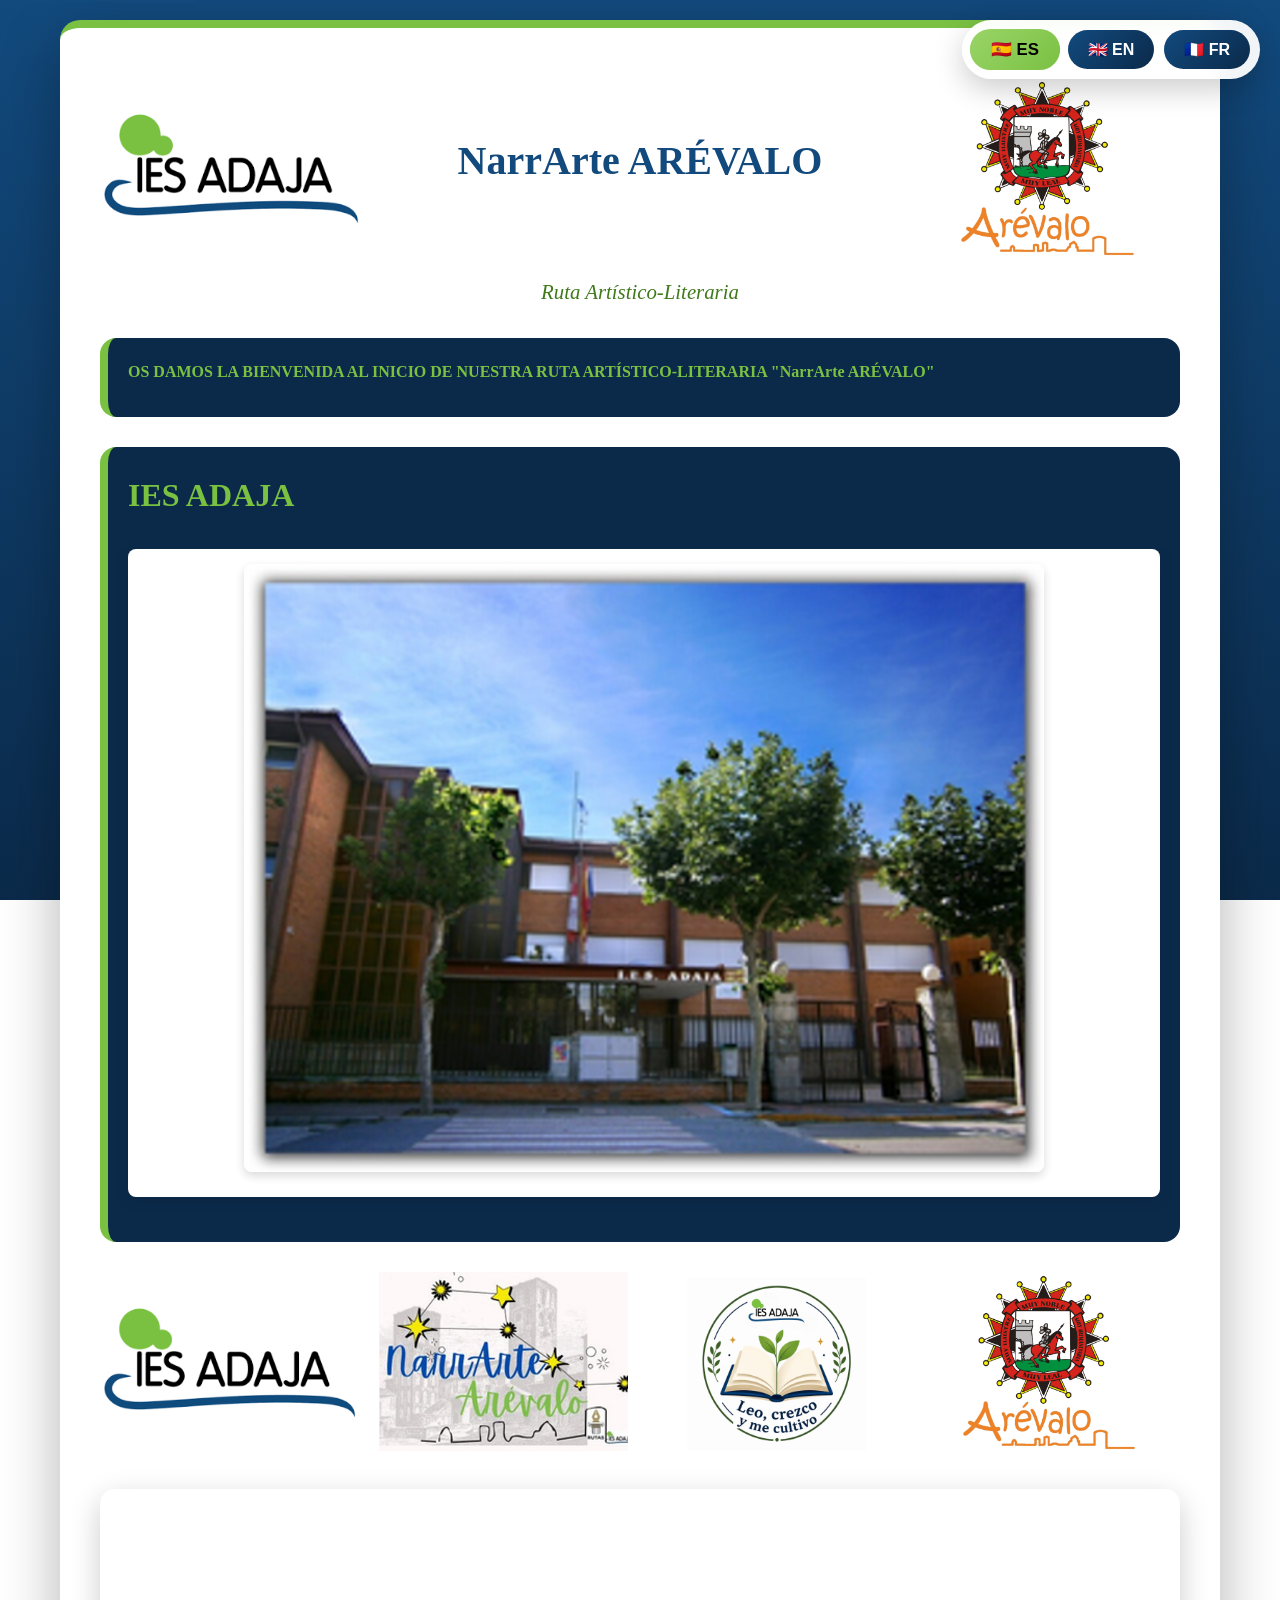
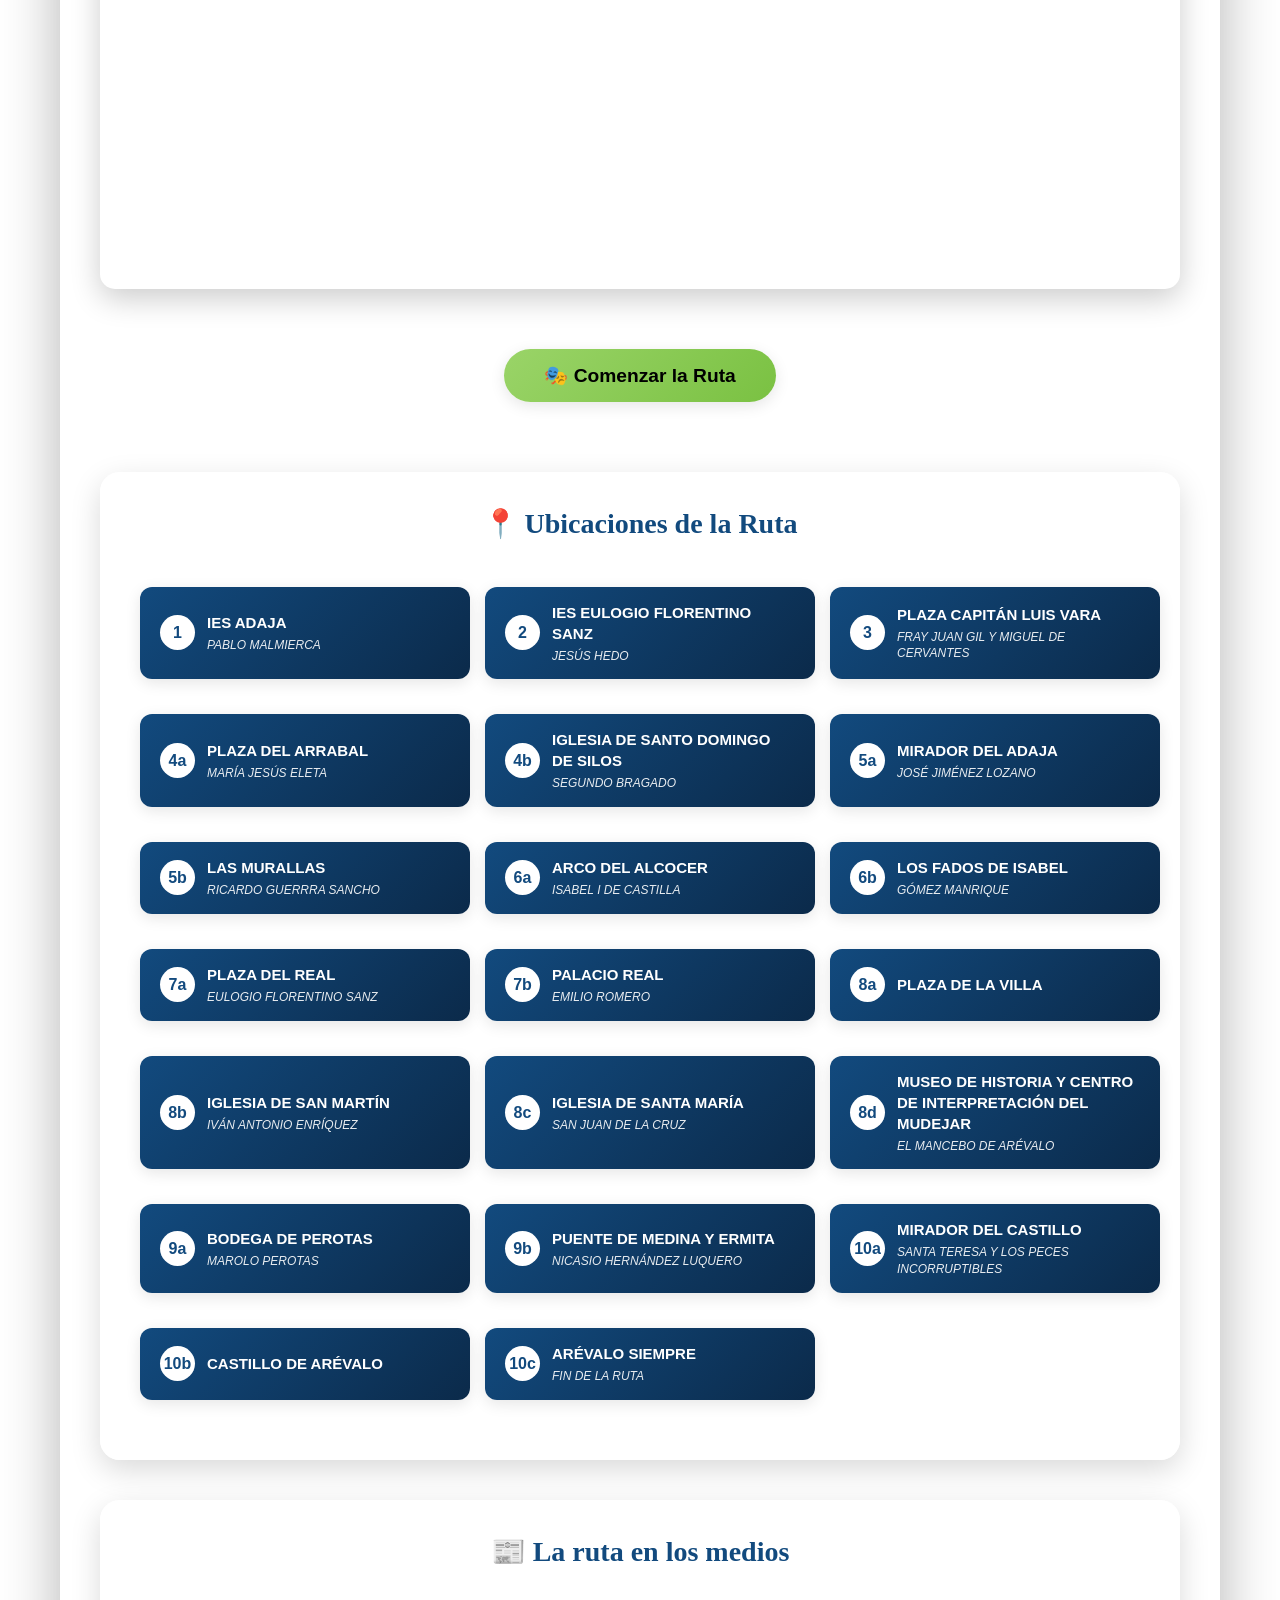
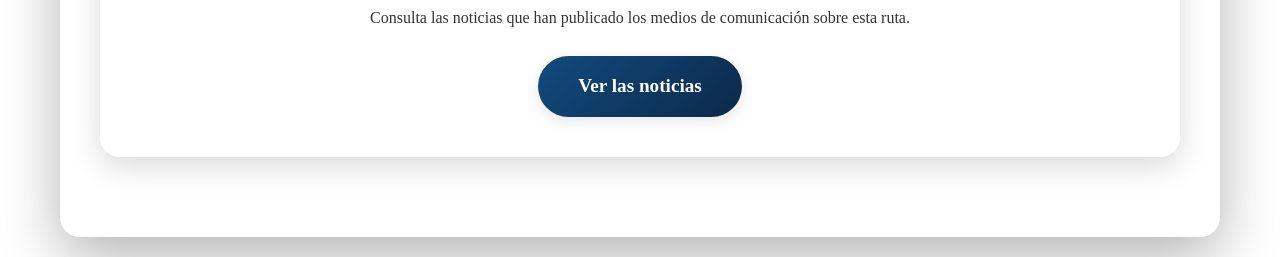
==== commit ca9685a6: "'connoticias'" ====
--- a/index.html
+++ b/index.html
@@ -53,12 +53,12 @@
                                        
 
 <div class="logo-row logo-row--25-50-25">
-  <div><img src="Imagenes/LogoAdaja.webp" width="333" height="151" alt="IES Adaja" loading="lazy"
+  <div><img src="Imagenes/LogoAdaja.png" alt="IES Adaja" loading="lazy"
 /></div>
   <div><h1 id="main-title">
 NarrArte ARÉVALO
 </h1></div>
-  <div><img src="Imagenes/AyuntArevalo.webp" width="1600" height="1565" alt="Ayuntamiento Arévalo" loading="lazy"
+  <div><img src="Imagenes/AyuntArevalo.png" alt="Ayuntamiento Arévalo" loading="lazy"
 /></div>
 </div>
 
@@ -77,7 +77,7 @@
                     <h2>IES ADAJA</h2>
  <div class="image-container">
     <img
-        src="Imagenes/IESAdaja.webp" width="624" height="474"
+        src="Imagenes/IESAdaja.png"
         alt="IES Adaja"
         class="location-image"
         loading="lazy"
@@ -86,13 +86,13 @@
 
                 </article>
 <div class="logo-row logo-row--25-25-25-25">
-  <div><img src="Imagenes/LogoAdaja.webp" width="333" height="151" alt="IES Adaja" loading="lazy" 
+  <div><img src="Imagenes/LogoAdaja.png" alt="IES Adaja" loading="lazy" 
           /></div>
-  <div><img src="Imagenes/Despedida.webp" width="418" height="301" alt="Narrarte" loading="lazy" 
+  <div><img src="Imagenes/Despedida.png" alt="Narrarte" loading="lazy" 
           /></div>
-  <div><img src="Imagenes/LogoBiblio.webp" width="1600" height="1600" alt="Leo, Crezco y me cultivo" loading="lazy" 
+  <div><img src="Imagenes/LogoBiblio.png" alt="Leo, Crezco y me cultivo" loading="lazy" 
           /></div>
-  <div><img src="Imagenes/AyuntArevalo.webp" width="1600" height="1565" alt="Ayuntamiento Arévalo" loading="lazy" 
+  <div><img src="Imagenes/AyuntArevalo.png" alt="Ayuntamiento Arévalo" loading="lazy" 
           /></div>
 </div>
                 <div id="main-map" class="map-container" role="region" aria-label="Mapa general de la ruta"></div>
@@ -114,6 +114,23 @@
                         <!-- Los botones se generarán dinámicamente aquí -->
                     </div>
                 </div>
+
+                <!-- Enlace a la página de noticias -->
+                <div class="locations-panel news-link-panel">
+                    <h2 class="locations-panel-title">
+                        <span class="lang-es-inline">📰 La ruta en los medios</span>
+                        <span class="lang-en-inline">📰 The trail in the media</span>
+                        <span class="lang-fr-inline">📰 L'itinéraire dans les médias</span>
+                    </h2>
+                    <p class="lang-es">Consulta las noticias que han publicado los medios de comunicación sobre esta ruta.</p>
+                    <p class="lang-en">Read the news stories published by the media about this trail.</p>
+                    <p class="lang-fr">Consultez les articles publiés par les médias sur cet itinéraire.</p>
+                    <a class="btn link-btn" href="noticias.html">
+                        <span class="lang-es-inline">Ver las noticias</span>
+                        <span class="lang-en-inline">See the news</span>
+                        <span class="lang-fr-inline">Voir les articles</span>
+                    </a>
+                </div>
             </section>
 
             <div id="location-container" class="hidden" role="region" aria-live="polite"></div>
--- a/style.css
+++ b/style.css
@@ -0,0 +1,1139 @@
+        :root {
+            /* Paleta IES Adaja (logotipo y cartel roll-up) */
+            --brand-blue: #124A7E;        /* azul de la ola */
+            --brand-blue-dark: #0B2A4A;   /* azul oscuro del panel del cartel */
+            --brand-blue-mid: #2F6FA3;    /* azul intermedio (texto, 5.3:1 s/blanco) */
+            --brand-green: #7AC142;       /* verde del árbol */
+            --brand-green-light: #9AD468;
+            --brand-green-dark: #3F7A1A;  /* verde para texto (5.2:1 s/blanco) */
+            --brand-black: #000000;       /* negro del texto "IES ADAJA" */
+            --primary-color: var(--brand-blue);
+            --secondary-color: var(--brand-green-dark);
+            --accent-pink: var(--brand-green-light);
+            --accent-red: var(--brand-green);
+            --text-dark: #333;
+            --text-light: #666;
+            --bg-light: #f8f9fa;
+            --border-radius: 8px;
+            --border-radius-lg: 20px;
+            --transition: all 0.3s ease;
+            --shadow-sm: 0 4px 15px rgba(0,0,0,0.1);
+            --shadow-md: 0 10px 30px rgba(0,0,0,0.2);
+            --shadow-lg: 0 20px 60px rgba(0,0,0,0.3);
+        }
+
+        * {
+            margin: 0;
+            padding: 0;
+            box-sizing: border-box;
+        }
+
+        body {
+            font-family: 'Georgia', serif;
+            background: linear-gradient(180deg, var(--brand-blue) 0%, var(--brand-blue-dark) 100%);
+            background-attachment: fixed;
+            min-height: 100vh;
+            color: var(--text-dark);
+            line-height: 1.6;
+        }
+
+        .container {
+            max-width: 1200px;
+            margin: 0 auto;
+            padding: 20px;
+        }
+
+        /* Pantalla de bienvenida */
+        .welcome-screen {
+            background: white;
+            border-radius: var(--border-radius-lg);
+            padding: 40px;
+            box-shadow: var(--shadow-lg);
+            text-align: center;
+            animation: fadeIn 1s ease-in;
+        }
+
+        @keyframes fadeIn {
+            from {
+                opacity: 0;
+                transform: translateY(20px);
+            }
+            to {
+                opacity: 1;
+                transform: translateY(0);
+            }
+        }
+
+        h1 {
+            color: var(--primary-color);
+            font-size: clamp(1.8em, 5vw, 2.5em);
+            margin-bottom: 20px;
+            text-shadow: 2px 2px 4px rgba(0,0,0,0.1);
+        }
+
+        h2 {
+            color: var(--primary-color);
+            font-size: clamp(1.5em, 4vw, 2em);
+            margin-bottom: 10px;
+        }
+
+        h3 {
+            color: var(--primary-color);
+            margin-bottom: 15px;
+            font-size: clamp(1.2em, 3vw, 1.5em);
+        }
+
+        .subtitle {
+            color: var(--secondary-color);
+            font-size: clamp(1.1em, 3vw, 1.3em);
+            margin-bottom: 30px;
+            font-style: italic;
+        }
+
+        .intro-text {
+            text-align: left;
+            line-height: 1.8;
+            margin: 30px 0;
+            padding: 20px;
+            background: var(--bg-light);
+            border-left: 4px solid var(--primary-color);
+            border-radius: var(--border-radius);
+        }
+
+        .intro-text p {
+            margin-bottom: 10px;
+        }
+
+        /* Botones */
+        .btn {
+            background: linear-gradient(135deg, var(--brand-blue) 0%, var(--brand-blue-dark) 100%);
+            color: white;
+            border: none;
+            padding: 15px 40px;
+            font-size: clamp(1em, 2.5vw, 1.2em);
+            border-radius: 50px;
+            cursor: pointer;
+            transition: var(--transition);
+            box-shadow: var(--shadow-sm);
+            margin: 10px;
+            font-weight: 600;
+            min-width: 150px;
+        }
+
+        .btn:hover:not(:disabled) {
+            transform: translateY(-3px);
+            box-shadow: var(--shadow-md);
+        }
+
+        .btn:focus {
+            outline: 3px solid var(--secondary-color);
+            outline-offset: 2px;
+        }
+
+        .btn:disabled {
+            opacity: 0.5;
+            cursor: not-allowed;
+            transform: none;
+        }
+
+        .btn-secondary {
+            background: linear-gradient(135deg, var(--accent-pink) 0%, var(--accent-red) 100%);
+            color: var(--brand-black);
+        }
+
+        /* Mapas */
+        .map-container {
+            height: 400px;
+            width: 100%;
+            border-radius: 15px;
+            box-shadow: var(--shadow-md);
+            margin: 30px 0;
+            overflow: hidden;
+        }
+
+        /* Tarjetas de ubicación */
+        .location-card {
+            background: white;
+            border-radius: var(--border-radius-lg);
+            padding: 40px;
+            box-shadow: var(--shadow-lg);
+            animation: slideIn 0.5s ease-out;
+            margin-bottom: 20px;
+        }
+
+        @keyframes slideIn {
+            from {
+                opacity: 0;
+                transform: translateX(-50px);
+            }
+            to {
+                opacity: 1;
+                transform: translateX(0);
+            }
+        }
+
+        .location-header {
+            border-bottom: 3px solid var(--primary-color);
+            padding-bottom: 20px;
+            margin-bottom: 30px;
+        }
+
+        .location-title {
+            color: var(--primary-color);
+            font-size: clamp(1.5em, 4vw, 2em);
+            margin-bottom: 10px;
+        }
+
+        .location-subtitle {
+            color: var(--secondary-color);
+            font-size: clamp(1em, 2.5vw, 1.2em);
+            font-style: italic;
+        }
+
+        /* Contenido */
+        .content-section {
+            margin: 30px 0;
+            line-height: 1.8;
+        }
+
+        .content-section p {
+            margin-bottom: 15px;
+        }
+
+        .content-section h3 {
+            color: var(--primary-color);
+            margin-bottom: 15px;
+            margin-top: 25px;
+            font-size: clamp(1.2em, 3vw, 1.5em);
+        }
+
+        /* Títulos temáticos con iconos */
+        .section-title {
+            display: flex;
+            align-items: center;
+            gap: 10px;
+            margin-top: 30px;
+            margin-bottom: 20px;
+            font-size: 1.5em;
+            font-weight: bold;
+            padding-bottom: 12px;
+            border-bottom: 3px solid;
+        }
+
+        .section-title.history {
+            color: #124A7E;
+            border-color: #124A7E;
+        }
+
+        .section-title.literature {
+            color: #2F6FA3;
+            border-color: #2F6FA3;
+        }
+
+        .section-title.poetry {
+            color: #3F7A1A;
+            border-color: #7AC142;
+        }
+
+        .section-title.biography {
+            color: #1a1a1a;
+            border-color: #1a1a1a;
+        }
+
+        .poem {
+            background: var(--bg-light);
+            padding: 25px;
+            border-left: 4px solid var(--secondary-color);
+            border-radius: var(--border-radius);
+            font-style: italic;
+            line-height: 2;
+            margin: 20px 0;
+        }
+
+        .quote {
+            background: #e8f1f8;
+            padding: 20px;
+            border-left: 4px solid #124A7E;
+            border-radius: var(--border-radius);
+            margin: 20px 0;
+            font-style: italic;
+        }
+
+        .author {
+            text-align: right;
+            font-weight: bold;
+            color: var(--primary-color);
+            margin-top: 15px;
+        }
+
+        .navigation {
+            display: flex;
+            justify-content: space-between;
+            margin-top: 30px;
+            gap: 10px;
+            flex-wrap: wrap;
+        }
+
+        .progress {
+            text-align: center;
+            color: var(--secondary-color);
+            font-weight: bold;
+            margin: 20px 0;
+            font-size: clamp(1em, 2.5vw, 1.1em);
+        }
+
+        .music-note {
+            background: #eef7e6;
+            border-left: 4px solid #7AC142;
+            padding: 20px;
+            border-radius: var(--border-radius);
+            margin: 20px 0;
+        }
+
+        .music-header {
+            display: flex;
+            align-items: center;
+            gap: 10px;
+            margin-bottom: 15px;
+        }
+
+        .music-title {
+            flex: 1;
+            font-weight: bold;
+        }
+
+        /* Reproductor de audio personalizado */
+        .audio-player {
+            background: rgba(255, 255, 255, 0.8);
+            border-radius: var(--border-radius);
+            padding: 15px;
+            display: flex;
+            align-items: center;
+            gap: 15px;
+            flex-wrap: wrap;
+        }
+
+        .audio-controls {
+            display: flex;
+            align-items: center;
+            gap: 10px;
+        }
+
+        .play-btn {
+            background: var(--primary-color);
+            color: white;
+            border: none;
+            width: 40px;
+            height: 40px;
+            border-radius: 50%;
+            cursor: pointer;
+            display: flex;
+            align-items: center;
+            justify-content: center;
+            transition: var(--transition);
+            font-size: 1.2em;
+        }
+
+        .play-btn:hover {
+            background: var(--secondary-color);
+            transform: scale(1.1);
+        }
+
+        .play-btn:disabled {
+            opacity: 0.5;
+            cursor: not-allowed;
+            transform: none;
+        }
+
+        .audio-progress {
+            flex: 1;
+            min-width: 150px;
+        }
+
+        .progress-bar {
+            width: 100%;
+            height: 6px;
+            background: rgba(0,0,0,0.2);
+            border-radius: 3px;
+            overflow: hidden;
+            cursor: pointer;
+        }
+
+        .progress-fill {
+            height: 100%;
+            background: var(--primary-color);
+            width: 0%;
+            transition: width 0.1s linear;
+        }
+
+        .audio-time {
+            font-size: 0.9em;
+            color: var(--text-light);
+            min-width: 80px;
+            text-align: right;
+        }
+
+        .volume-control {
+            display: flex;
+            align-items: center;
+            gap: 8px;
+        }
+
+        .volume-slider {
+            width: 80px;
+            height: 4px;
+            border-radius: 2px;
+            background: rgba(0,0,0,0.2);
+            outline: none;
+            -webkit-appearance: none;
+        }
+
+        .volume-slider::-webkit-slider-thumb {
+            -webkit-appearance: none;
+            width: 14px;
+            height: 14px;
+            border-radius: 50%;
+            background: var(--primary-color);
+            cursor: pointer;
+        }
+
+        .volume-slider::-moz-range-thumb {
+            width: 14px;
+            height: 14px;
+            border-radius: 50%;
+            background: var(--primary-color);
+            cursor: pointer;
+            border: none;
+        }
+
+        .audio-source-note {
+            font-size: 0.85em;
+            color: var(--text-light);
+            font-style: italic;
+            margin-top: 10px;
+        }
+
+        .audio-links {
+            display: flex;
+            gap: 10px;
+            flex-wrap: wrap;
+            margin-top: 10px;
+        }
+
+        .audio-link {
+            display: inline-flex;
+            align-items: center;
+            gap: 5px;
+            padding: 5px 12px;
+            background: white;
+            border-radius: 15px;
+            text-decoration: none;
+            color: var(--primary-color);
+            font-size: 0.9em;
+            transition: var(--transition);
+            border: 1px solid var(--primary-color);
+        }
+
+        .audio-link:hover {
+            background: var(--primary-color);
+            color: white;
+        }
+
+        /* Videos */
+        .video-container {
+            margin: 30px 0;
+        }
+
+        .video-wrapper {
+            position: relative;
+            padding-bottom: 56.25%;
+            height: 0;
+            overflow: hidden;
+            border-radius: 10px;
+            box-shadow: var(--shadow-md);
+            margin-bottom: 20px;
+        }
+
+        .video-wrapper iframe {
+            position: absolute;
+            top: 0;
+            left: 0;
+            width: 100%;
+            height: 100%;
+            border: none;
+        }
+
+        .hidden {
+            display: none;
+        }
+
+        .historical-info {
+            background: #f2f4f6;
+            padding: 20px;
+            border-radius: var(--border-radius);
+            margin: 20px 0;
+            border-left: 4px solid #124A7E;
+        }
+
+        .historical-info p {
+            margin-bottom: 10px;
+        }
+
+        .historical-info h3 {
+            margin-top: 20px;
+            margin-bottom: 10px;
+        }
+
+        /* ==================================
+           ESTILOS PARA IMÁGENES
+           ================================== */
+
+        /* Contenedor de imágenes */
+        .image-container {
+            margin: 25px 0;
+            text-align: center;
+            background: white;
+            padding: 15px;
+            border-radius: var(--border-radius);
+            box-shadow: var(--shadow-sm);
+        }
+
+        /* Imagen principal */
+        .location-image {
+            width: 100%;
+            max-width: 800px;
+            height: auto;
+            border-radius: var(--border-radius);
+            box-shadow: 0 4px 10px rgba(0,0,0,0.15);
+            transition: var(--transition);
+            cursor: pointer;
+        }
+
+        .location-image:hover {
+            transform: scale(1.02);
+            box-shadow: 0 6px 15px rgba(0,0,0,0.25);
+        }
+
+        /* Pie de foto */
+        .image-caption {
+            margin-top: 12px;
+            font-size: 0.9em;
+            color: var(--text-light);
+            font-style: italic;
+            text-align: center;
+        }
+
+        /* Galería de imágenes (varias en fila) */
+        .image-gallery {
+            display: grid;
+            grid-template-columns: repeat(auto-fit, minmax(250px, 1fr));
+            gap: 20px;
+            margin: 30px 0;
+        }
+
+        .image-gallery .image-container {
+            margin: 0;
+        }
+
+        .image-gallery .location-image {
+            max-width: 100%;
+            aspect-ratio: 4/3;
+            object-fit: cover;
+        }
+
+        /* Imagen de ancho completo */
+        .image-full-width {
+            width: 100%;
+            max-width: 100%;
+            margin: 30px 0;
+        }
+
+        /* Imagen pequeña (thumbnail) flotante */
+        .image-thumbnail {
+            width: 200px;
+            height: 200px;
+            object-fit: contain;
+            margin: 0 20px 15px 0;
+            border-radius: var(--border-radius);
+            box-shadow: 0 4px 10px rgba(0,0,0,0.15);
+        }
+
+        /* Comparación antes/después */
+        .before-after {
+            display: grid;
+            grid-template-columns: 1fr 1fr;
+            gap: 15px;
+            margin: 25px 0;
+        }
+
+        .before-after .image-container {
+            margin: 0;
+        }
+
+        /* ==================================
+           FIN ESTILOS IMÁGENES
+           ================================== */
+
+        /* Loading spinner */
+        .loading {
+            display: inline-block;
+            width: 20px;
+            height: 20px;
+            border: 3px solid rgba(255,255,255,.3);
+            border-radius: 50%;
+            border-top-color: white;
+            animation: spin 1s ease-in-out infinite;
+        }
+
+        @keyframes spin {
+            to { transform: rotate(360deg); }
+        }
+
+        /* Accesibilidad - Skip to content */
+        .skip-link {
+            position: absolute;
+            top: -40px;
+            left: 0;
+            background: var(--primary-color);
+            color: white;
+            padding: 8px;
+            text-decoration: none;
+            z-index: 100;
+        }
+
+        .skip-link:focus {
+            top: 0;
+        }
+
+        /* Panel de ubicaciones */
+        .locations-panel {
+            margin: 40px 0;
+            padding: 30px;
+            background: rgba(255, 255, 255, 0.95);
+            border-radius: 20px;
+            box-shadow: 0 10px 30px rgba(0,0,0,0.15);
+        }
+
+        .locations-panel-title {
+            text-align: center;
+            margin-bottom: 30px;
+            color: var(--primary-color);
+            font-size: clamp(1.3em, 3vw, 1.75em);
+        }
+
+        .locations-grid {
+            display: grid;
+            grid-template-columns: repeat(auto-fill, minmax(280px, 1fr));
+            gap: 15px;
+            margin-bottom: 20px;
+        }
+
+        /* Sección de despedida */
+        .farewell-section {
+            text-align: center;
+            margin-top: 50px;
+            padding: 40px;
+            background: linear-gradient(135deg, var(--brand-blue) 0%, var(--brand-blue-dark) 100%);
+            color: white;
+            border-radius: 15px;
+        }
+
+        .farewell-section h2 {
+            color: white;
+            font-size: 2.5em;
+            margin-bottom: 20px;
+        }
+
+        .farewell-section h3 {
+            color: white;
+            font-size: 1.8em;
+            margin-bottom: 30px;
+        }
+
+        .farewell-section p {
+            font-size: 1.2em;
+            line-height: 1.8;
+            margin-top: 30px;
+        }
+
+        .farewell-box {
+            margin-top: 40px;
+            padding: 20px;
+            background: rgba(255,255,255,0.2);
+            border-radius: 10px;
+        }
+
+        .farewell-box h3 {
+            margin-bottom: 15px;
+        }
+
+        .farewell-box p {
+            font-size: 1.1em;
+            margin-top: 0;
+        }
+
+        /* ====================================
+           SISTEMA BILINGÜE
+           ==================================== */
+
+        /* Selector de idioma flotante */
+        .language-selector {
+            position: fixed;
+            top: 20px;
+            right: 20px;
+            z-index: 1000;
+            display: flex;
+            gap: 10px;
+            background: rgba(255, 255, 255, 0.95);
+            padding: 10px;
+            border-radius: 50px;
+            box-shadow: var(--shadow-md);
+            backdrop-filter: blur(10px);
+        }
+
+        .language-selector button {
+            background: linear-gradient(135deg, var(--brand-blue) 0%, var(--brand-blue-dark) 100%);
+            color: white;
+            border: none;
+            padding: 10px 20px;
+            border-radius: 50px;
+            cursor: pointer;
+            transition: var(--transition);
+            font-weight: 600;
+            font-size: 1em;
+        }
+
+        .language-selector button:hover {
+            transform: translateY(-2px);
+            box-shadow: var(--shadow-md);
+        }
+
+        .language-selector button.active {
+            background: linear-gradient(135deg, var(--accent-pink) 0%, var(--accent-red) 100%);
+            color: var(--brand-black);
+            transform: scale(1.05);
+        }
+
+        /* Ocultar/Mostrar contenido según idioma */
+        .lang-es,
+        .lang-en,
+        .lang-fr {
+            display: none;
+        }
+
+        body.es .lang-es {
+            display: block;
+        }
+
+        body.en .lang-en {
+            display: block;
+        }
+
+        body.fr .lang-fr {
+            display: block;
+        }
+
+        /* Para elementos inline (span, etc) */
+        .lang-es-inline,
+        .lang-en-inline,
+        .lang-fr-inline {
+            display: none;
+        }
+
+        body.es .lang-es-inline {
+            display: inline;
+        }
+
+        body.en .lang-en-inline {
+            display: inline;
+        }
+
+        body.fr .lang-fr-inline {
+            display: inline;
+        }
+
+        @media (max-width: 768px) {
+            .language-selector {
+                top: 10px;
+                right: 10px;
+            }
+
+            .language-selector button {
+                padding: 8px 15px;
+                font-size: 0.9em;
+            }
+        }
+
+        /* ====================================
+           FIN SISTEMA TRILINGÜE
+           ==================================== */
+
+        /* Responsive Design */
+        @media (max-width: 768px) {
+            .container {
+                padding: 10px;
+            }
+
+            .welcome-screen,
+            .location-card {
+                padding: 20px;
+            }
+
+            .navigation {
+                flex-direction: column;
+            }
+
+            .navigation .btn {
+                width: 100%;
+            }
+
+            .map-container {
+                height: 300px;
+            }
+
+            .intro-text {
+                padding: 15px;
+            }
+
+            .poem, .quote, .historical-info {
+                padding: 15px;
+                font-size: 0.95em;
+            }
+
+            .audio-player {
+                flex-direction: column;
+                align-items: stretch;
+            }
+
+            .audio-controls {
+                justify-content: center;
+            }
+
+            .audio-time {
+                text-align: center;
+            }
+
+            .volume-control {
+                display: none;
+            }
+
+            .audio-links {
+                justify-content: center;
+            }
+
+            /* Imágenes responsive */
+            .image-gallery {
+                grid-template-columns: 1fr;
+            }
+
+            .image-thumbnail {
+                float: none;
+                width: 100%;
+                height: auto;
+     			max-width: 300px;
+                margin: 15px auto;
+                display: block;
+            }
+
+            .before-after {
+                grid-template-columns: 1fr;
+            }
+
+            .farewell-section {
+                padding: 20px;
+            }
+
+            .farewell-section h2 {
+                font-size: 1.8em;
+            }
+
+            .farewell-section h3 {
+                font-size: 1.4em;
+            }
+        }
+
+        @media (max-width: 480px) {
+            .container {
+                padding: 5px;
+            }
+
+            .welcome-screen,
+            .location-card {
+                padding: 15px;
+                border-radius: 10px;
+            }
+
+            .map-container {
+                height: 250px;
+                border-radius: 10px;
+            }
+
+            .btn {
+                padding: 12px 30px;
+                margin: 5px;
+            }
+        }
+
+        /* Mejoras de impresión */
+        @media print {
+            body {
+                background: white;
+            }
+
+            .btn,
+            .navigation,
+            .map-container {
+                display: none;
+            }
+
+            .location-card,
+            .welcome-screen {
+                box-shadow: none;
+                page-break-inside: avoid;
+            }
+        }
+   
+/* ====================================
+   SISTEMA DE AUDIO PARA TEXTOS
+   ==================================== */
+
+/* Reproductor de audio para textos largos */
+.audio-text-player {
+    background: linear-gradient(135deg, #124A7E 0%, #0B2A4A 100%);
+    border-radius: 12px;
+    padding: 15px;
+    margin: 20px 0;
+    box-shadow: 0 4px 15px rgba(0,0,0,0.2);
+}
+
+.audio-text-header {
+    display: flex;
+    align-items: center;
+    gap: 15px;
+    flex-wrap: wrap;
+}
+
+.audio-text-btn {
+    background: white;
+    color: var(--primary-color);
+    border: none;
+    padding: 10px 20px;
+    border-radius: 25px;
+    cursor: pointer;
+    font-weight: bold;
+    transition: all 0.3s ease;
+    display: flex;
+    align-items: center;
+    gap: 8px;
+    font-size: 1em;
+}
+
+.audio-text-btn:hover {
+    transform: scale(1.05);
+    box-shadow: 0 4px 12px rgba(0,0,0,0.2);
+}
+
+.audio-text-btn.playing {
+    background: var(--accent-red);
+    color: var(--brand-black);
+}
+
+.audio-text-progress {
+    flex: 1;
+    min-width: 150px;
+    height: 8px;
+    background: rgba(255,255,255,0.3);
+    border-radius: 4px;
+    cursor: pointer;
+    overflow: hidden;
+}
+
+.audio-text-progress-fill {
+    height: 100%;
+    background: white;
+    width: 0%;
+    transition: width 0.1s linear;
+    border-radius: 4px;
+}
+
+.audio-text-time {
+    color: white;
+    font-size: 0.9em;
+    font-weight: bold;
+    min-width: 90px;
+}
+
+/* Botón inline para poemas/textos cortos */
+.audio-inline-btn {
+    background: linear-gradient(135deg, var(--accent-pink) 0%, var(--accent-red) 100%);
+    color: var(--brand-black);
+    border: none;
+    padding: 8px 16px;
+    border-radius: 20px;
+    cursor: pointer;
+    font-size: 0.9em;
+    font-weight: bold;
+    margin: 10px 0;
+    display: inline-flex;
+    align-items: center;
+    gap: 6px;
+    transition: all 0.3s ease;
+}
+
+.audio-inline-btn:hover {
+    transform: translateY(-2px);
+    box-shadow: 0 4px 12px rgba(0,0,0,0.2);
+}
+
+.audio-inline-btn.playing {
+    background: linear-gradient(135deg, #3F7A1A 0%, #2E5E12 100%);
+    animation: pulse 1.5s infinite;
+}
+
+@keyframes pulse {
+    0%, 100% { opacity: 1; }
+    50% { opacity: 0.7; }
+}
+
+@keyframes zoomIn {
+    from { transform: scale(0.8); opacity: 0; }
+    to   { transform: scale(1);   opacity: 1; }
+}
+
+@keyframes fadeOut {
+    from { opacity: 1; }
+    to   { opacity: 0; }
+}
+
+/* Botón para citas */
+.audio-quote-btn {
+    background: var(--secondary-color);
+    color: white;
+    border: none;
+    padding: 6px 14px;
+    border-radius: 15px;
+    cursor: pointer;
+    font-size: 0.85em;
+    transition: all 0.3s ease;
+}
+
+.audio-quote-btn:hover {
+    background: var(--primary-color);
+    transform: scale(1.05);
+}
+
+.quote-audio-wrapper {
+    display: flex;
+    justify-content: space-between;
+    align-items: center;
+    margin-bottom: 15px;
+}
+
+/* Responsive */
+@media (max-width: 768px) {
+    .audio-text-header {
+        flex-direction: column;
+        align-items: stretch;
+    }
+    
+    .audio-text-progress {
+        width: 100%;
+    }
+    
+    .audio-text-time {
+        text-align: center;
+    }
+}
+
+
+        /* ====== Mejoras v3.1 ====== */
+        :where(img[width][height]) { height: auto; max-width: 100%; }
+
+
+        /* ====== Estilo del cartel roll-up (v3.2) ====== */
+        h1 { text-shadow: none; }
+
+        /* Barra verde bajo el "arco", como en el cartel */
+        .welcome-screen, .location-card { border-top: 8px solid var(--brand-green); }
+        .location-header { border-bottom-color: var(--brand-green); }
+        .farewell-section { border-top: 8px solid var(--brand-green); }
+
+        /* Paneles oscuros con filete verde, como "Mapas interactivos" */
+        .intro-text {
+            background: var(--brand-blue-dark);
+            color: #fff;
+            border-left: 8px solid var(--brand-green);
+            border-radius: 16px;
+        }
+        .intro-text h2, .intro-text strong { color: var(--brand-green); }
+
+
+        /* ====== Página de noticias ====== */
+        .news-list { list-style: none; padding: 0; margin: 24px 0; display: grid; gap: 14px; text-align: left; }
+        .news-item {
+            background: #fff; border: 1px solid #dde3ea; border-left: 6px solid var(--brand-green);
+            border-radius: 12px; padding: 14px 18px; box-shadow: var(--shadow-md);
+        }
+        .news-item a { color: var(--primary-color); font-weight: bold; font-size: 1.1em; }
+        .news-meta { display: block; margin-top: 4px; color: #555; font-size: 0.9em; }
+        .news-link-panel { text-align: center; }
+        .news-link-panel p { margin: 10px 0 16px; }
+
+        /* Foco visible para teclado */
+        a:focus-visible, button:focus-visible, [data-click]:focus-visible {
+            outline: 3px solid #000;
+            outline-offset: 2px;
+            box-shadow: 0 0 0 6px #fff;
+        }
+
+        /* Respeto a "reducir movimiento" */
+        @media (prefers-reduced-motion: reduce) {
+            *, *::before, *::after {
+                animation-duration: 0.01ms !important;
+                animation-iteration-count: 1 !important;
+                transition-duration: 0.01ms !important;
+                scroll-behavior: auto !important;
+            }
+        }
+
+        /* Filas de logotipos (sustituyen a las tablas) */
+        .logo-row { display: grid; gap: 12px; align-items: center; width: 100%; margin: 10px 0; }
+        .logo-row > div { text-align: center; }
+        .logo-row img { width: 100%; height: clamp(70px, 14vw, 200px); object-fit: contain; }
+        .logo-row--sm img { height: clamp(60px, 10vw, 150px); }
+        .logo-row--20-20-40-20-20 { grid-template-columns: 20fr 20fr 40fr 20fr 20fr; }
+        .logo-row--25-25-25-25 { grid-template-columns: 25fr 25fr 25fr 25fr; }
+        .logo-row--25-50-25 { grid-template-columns: 25fr 50fr 25fr; }
+        @media (max-width: 600px) {
+            .logo-row--25-25-25-25 { grid-template-columns: repeat(2, 1fr); }
+        }
+
+        /* Utilidades (antes estilos en línea) */
+        html body h4.subhead { margin-top: 20px; margin-bottom: 10px; font-size: 1.2em; }
+        html body .subhead--blue { color: #2F6FA3; }
+        html body .subhead--black { color: #1a1a1a; }
+        html body .subhead--navy { color: #124A7E; }
+        html body .float-right { float: right; }
+        html body .text-right-italic { text-align: right; font-style: italic; }
+        html body .center-my-15 { text-align: center; margin: 15px 0; }
+        html body .center-mt-30 { text-align: center; margin-top: 30px; }
+        html body .center-mt-20 { text-align: center; margin-top: 20px; }
+        html body .center-divider { text-align: center; margin-top: 30px; padding-top: 30px; border-top: 2px solid #f8f9fa; }
+        html body .my-30 { margin: 30px 0; }
+        html body .link-btn { display: inline-block; text-decoration: none; }
+        html body .link-btn--wide { width: 100%; max-width: 500px; font-size: 1.2em; padding: 18px 40px; }
+        html body .video-title { color: #3F7A1A; }
+
+        /* Avisos en pantalla (sustituyen a alert) */
+        .toast {
+            position: fixed; left: 50%; bottom: 24px; transform: translateX(-50%);
+            max-width: min(90vw, 520px); padding: 14px 20px; border-radius: 12px;
+            background: #000; color: #fff; box-shadow: var(--shadow-md); z-index: 1000; text-align: center;
+        }
+
+        /* Mapas: carga a petición */
+        .map-consent {
+            height: 100%; min-height: 200px; display: flex; flex-direction: column; align-items: center; justify-content: center;
+            gap: 10px; padding: 20px; text-align: center; background: var(--bg-light); color: var(--text-dark);
+        }
+        .map-iframe { width: 100%; height: 100%; border: 0; }
